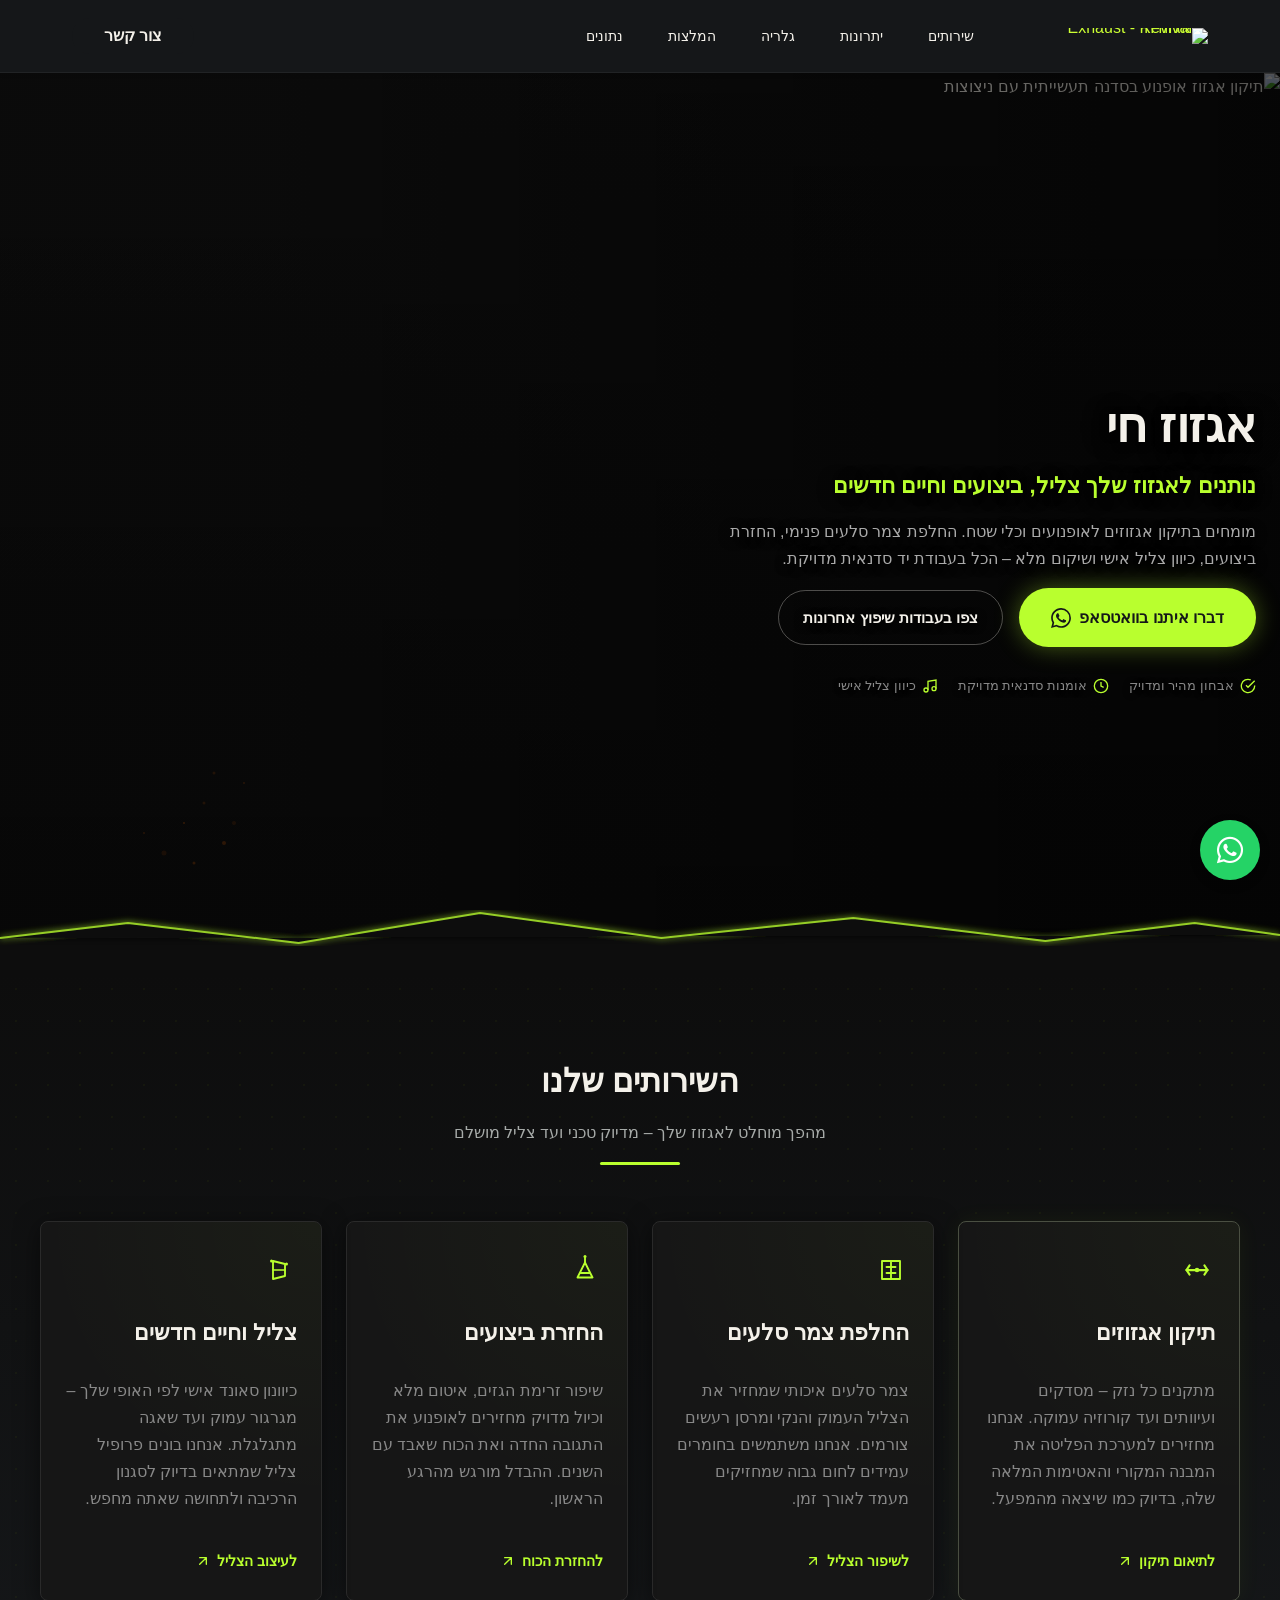
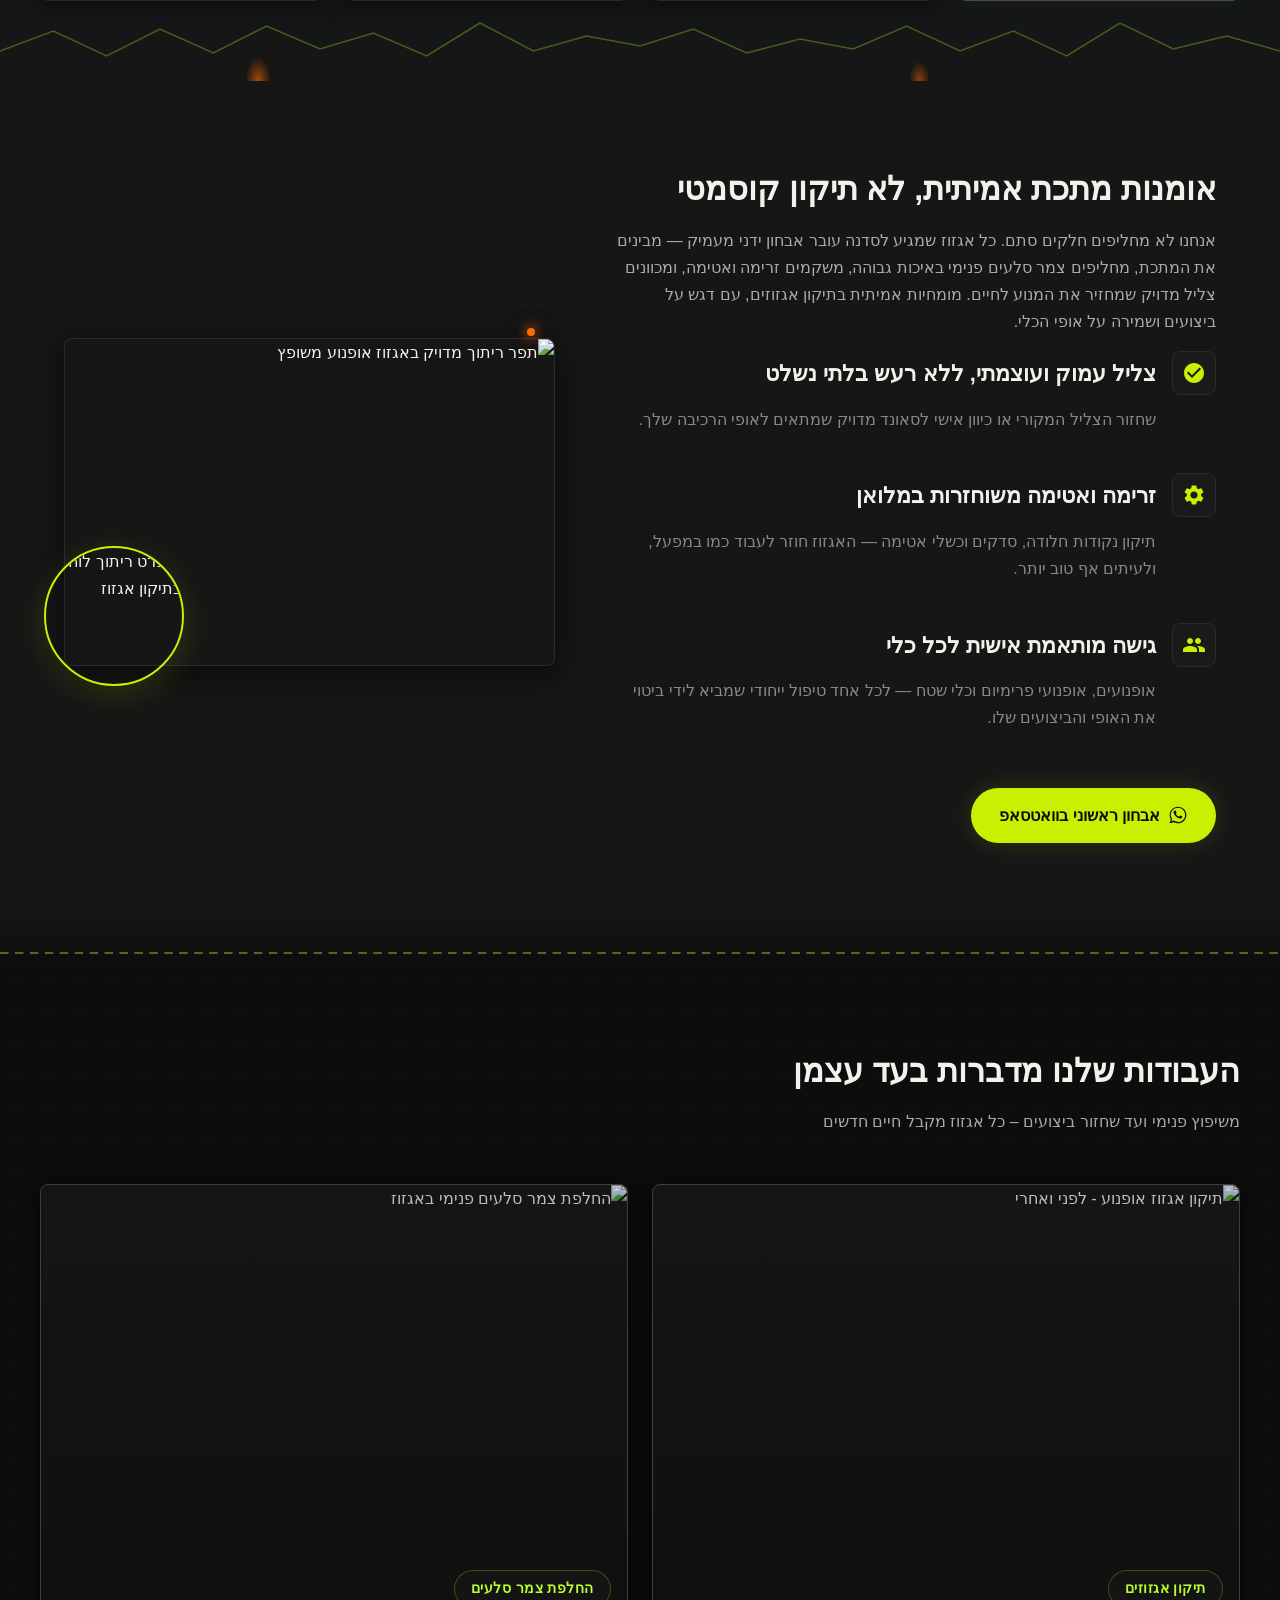
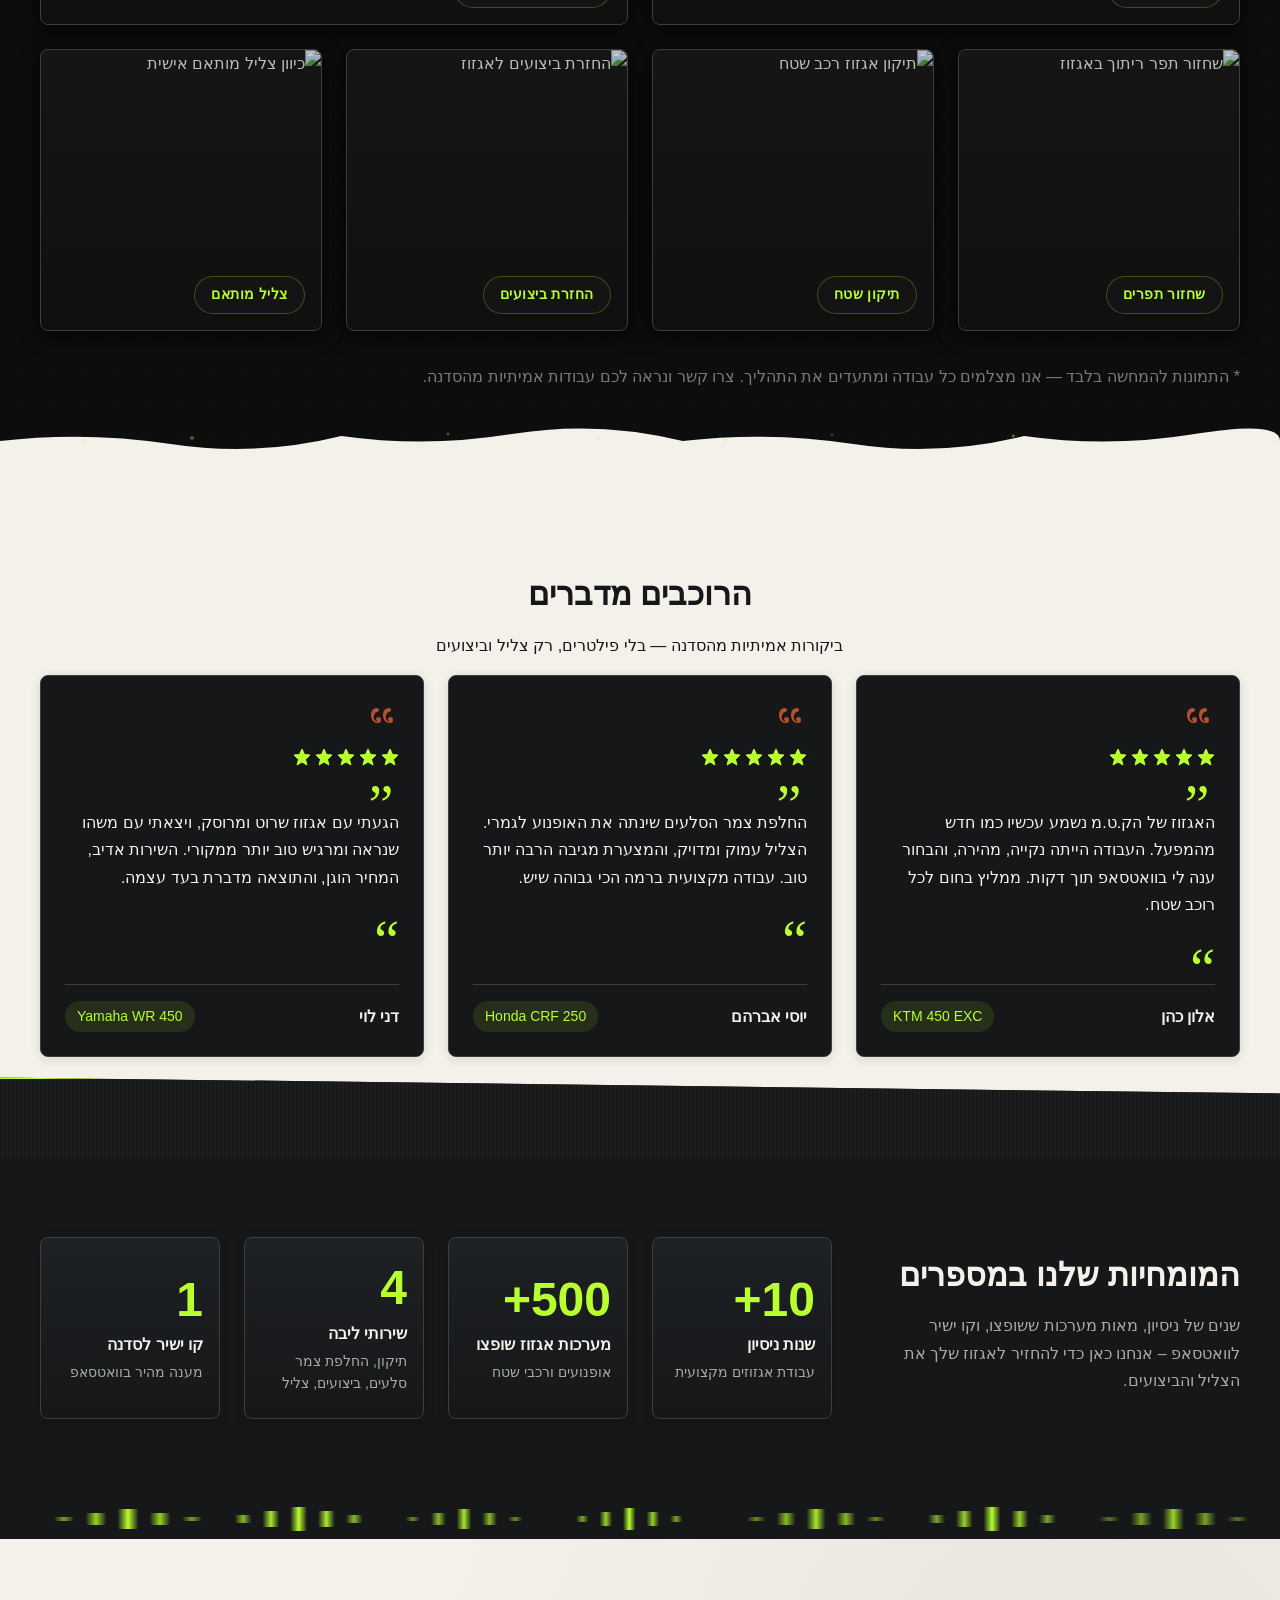
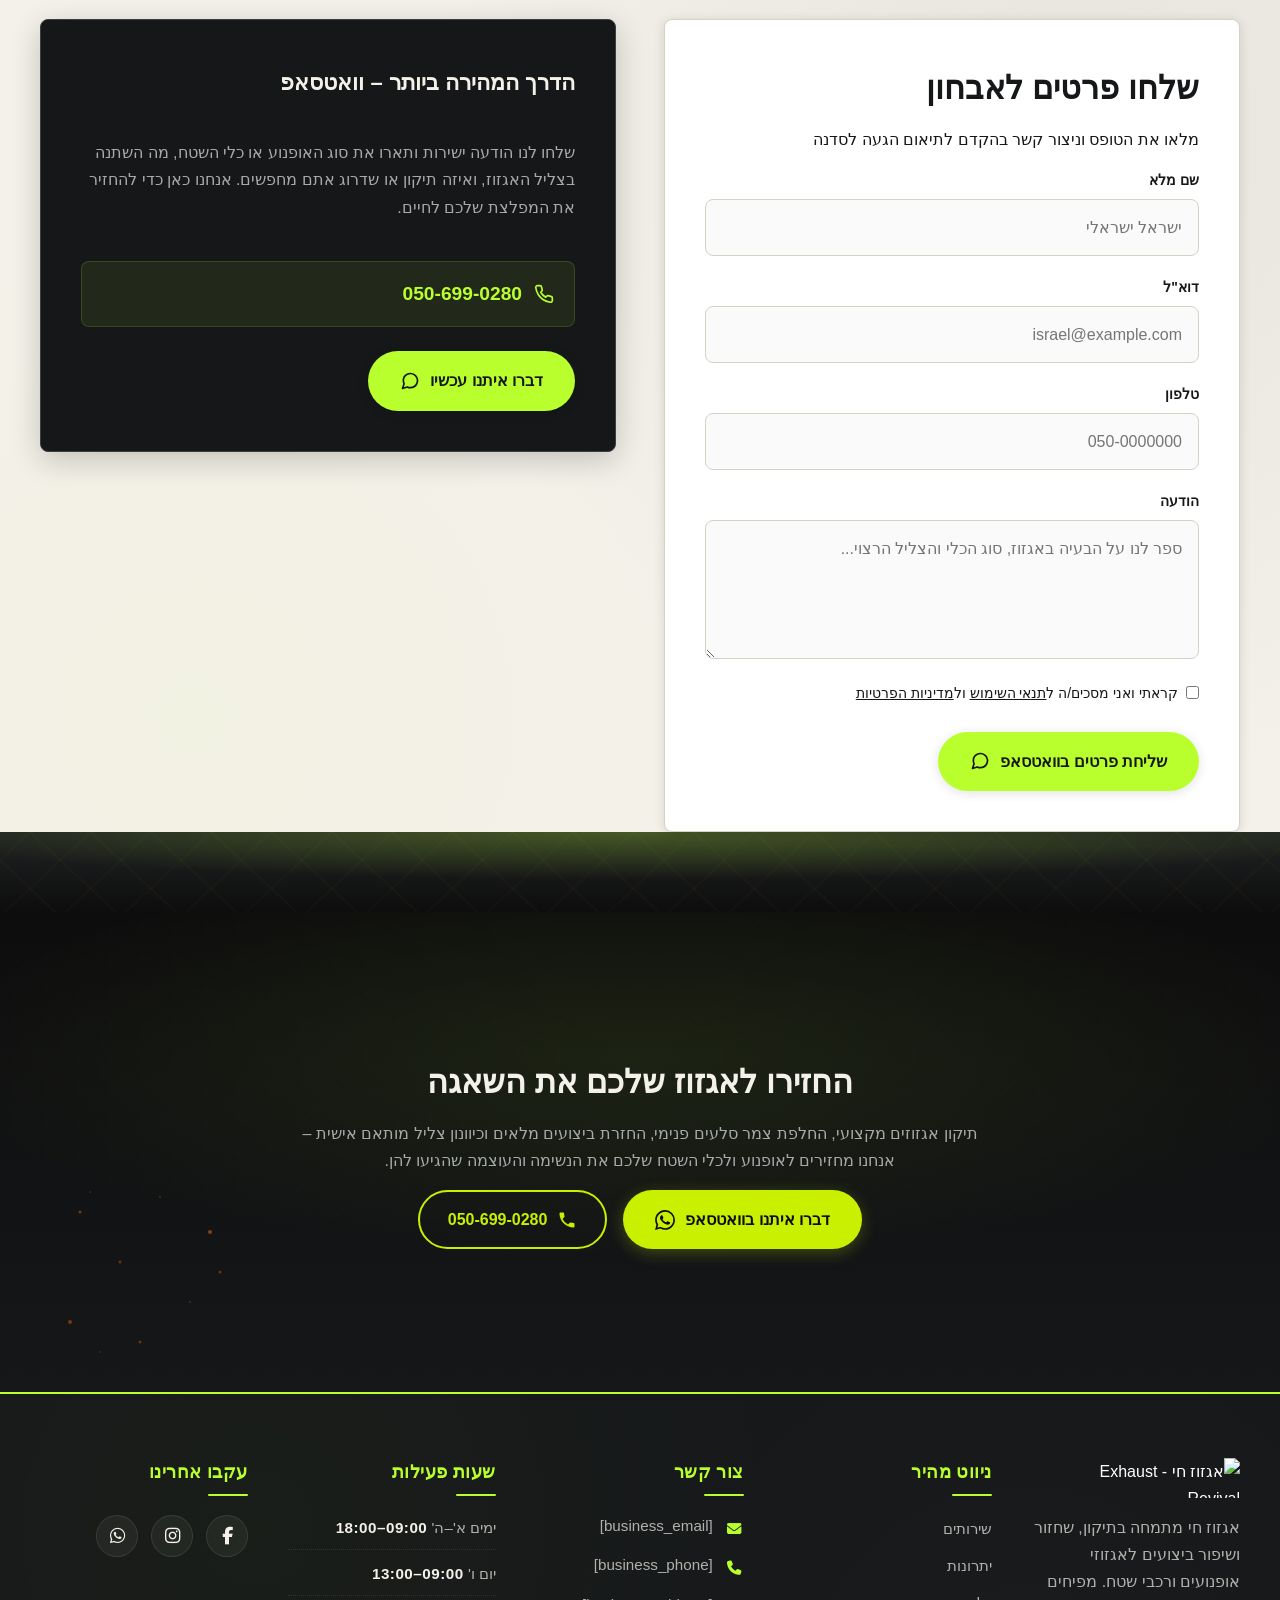
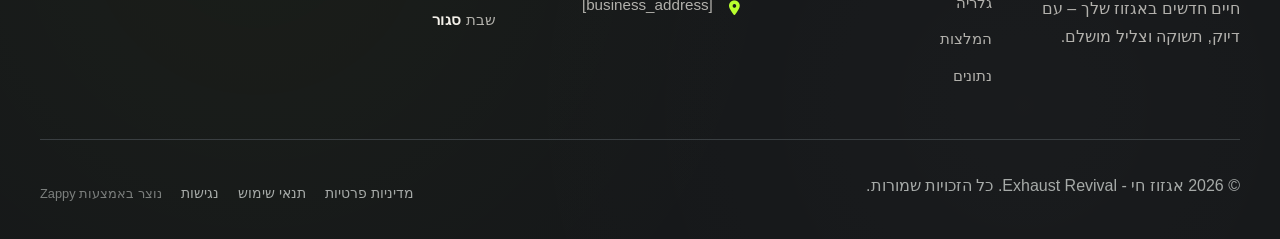
==== index.html @ 3ac77149 "Initial website commit" ====
<!DOCTYPE html>
<html lang="he" dir="rtl">
<head>
    <meta charset="UTF-8">
    <meta name="viewport" content="width=device-width, initial-scale=1.0">
    <meta name="robots" content="index, follow">
    <title>החייאו את המפלצת — תיקון אגזוזים — אגזוז חי - Exhaust Revival</title>
    <meta name="description" content="סדנת אגזוזים שמחזירה לחיים מערכות פליטה שחוקות. תיקון, שיפוץ והחלפת צמר סלעים עם צליל מותאם אישית לאופנוע ורכב שטח. היכנסו עכשיו ותנו למנוע שלכם לשאוג מחדש!">
    <meta name="keywords" content="תיקון אגזוזים, שיפוץ אגזוז לאופנוע, החלפת צמר סלעים באגזוז, שדרוג אגזוז רכב שטח, סדנת אגזוזים">
    
    <!-- Favicons -->
    <link rel="icon" type="image/x-icon" href="/assets/favicon.ico">
    <link rel="icon" type="image/png" sizes="16x16" href="/assets/favicon-16x16.png">
    <link rel="icon" type="image/png" sizes="32x32" href="/assets/favicon-32x32.png">
    <link rel="icon" type="image/png" sizes="48x48" href="/assets/favicon-48x48.png">
    <link rel="icon" type="image/png" sizes="192x192" href="/assets/favicon-192x192.png">
    <link rel="icon" type="image/png" sizes="512x512" href="/assets/favicon-512x512.png">
    <link rel="apple-touch-icon" href="/assets/apple-touch-icon.png">
    <!-- Zappy Analytics -->
<script>
(function() {
  'use strict';
  
  // Configuration
  var config = {
    websiteId: '23bdfa8f-ff53-44e0-b610-9c4366d4aa50',
    apiUrl: 'https://api.zappy5.com/api/analytics/track',
    sessionDuration: 30 * 60 * 1000, // 30 minutes
    visitorDuration: 30 * 24 * 60 * 60 * 1000, // 30 days
    trackPageViews: true,
    trackClicks: true,
    trackFormSubmissions: true
  };
  
  // Generate or retrieve persistent visitor ID (30 days)
  function getVisitorId() {
    var visitorKey = 'zappy_visitor_' + config.websiteId;
    var visitor = null;
    
    try {
      visitor = localStorage.getItem(visitorKey);
      if (visitor) {
        var visitorData = JSON.parse(visitor);
        var now = Date.now();
        
        // Check if visitor ID is still valid (30 days)
        if (now - visitorData.created < config.visitorDuration) {
          // Update last seen timestamp
          visitorData.lastSeen = now;
          localStorage.setItem(visitorKey, JSON.stringify(visitorData));
          return visitorData.id;
        }
      }
    } catch (e) {
      console.warn('Zappy Analytics: LocalStorage not available');
    }
    
    // Generate new visitor ID
    var newVisitorId = 'zv_' + Date.now() + '_' + Math.random().toString(36).substr(2, 9);
    
    try {
      localStorage.setItem(visitorKey, JSON.stringify({
        id: newVisitorId,
        created: Date.now(),
        lastSeen: Date.now()
      }));
    } catch (e) {
      // Continue without local storage
    }
    
    return newVisitorId;
  }
  
  // Generate or retrieve session ID (30 minutes)
  function getSessionId() {
    var sessionKey = 'zappy_session_' + config.websiteId;
    var session = null;
    
    try {
      session = sessionStorage.getItem(sessionKey);
      if (session) {
        var sessionData = JSON.parse(session);
        var now = Date.now();
        
        // Check if session is still valid
        if (now - sessionData.timestamp < config.sessionDuration) {
          // Update timestamp
          sessionData.timestamp = now;
          sessionStorage.setItem(sessionKey, JSON.stringify(sessionData));
          return sessionData.id;
        }
      }
    } catch (e) {
      console.warn('Zappy Analytics: SessionStorage not available');
    }
    
    // Generate new session ID
    var newSessionId = 'zs_' + Date.now() + '_' + Math.random().toString(36).substr(2, 9);
    
    try {
      sessionStorage.setItem(sessionKey, JSON.stringify({
        id: newSessionId,
        timestamp: Date.now()
      }));
    } catch (e) {
      // Continue without session storage
    }
    
    return newSessionId;
  }
  
  var visitorId = getVisitorId();
  var sessionId = getSessionId();
  
  // Track an event
  function trackEvent(eventType, data) {
    data = data || {};
    
    var eventData = {
      website_id: config.websiteId,
      event_type: eventType,
      page_path: window.location.pathname,
      referrer: document.referrer || 'direct',
      visitor_id: visitorId,
      session_id: sessionId,
      metadata: data
    };
    
    // Use sendBeacon if available (better for page unload events)
    if (navigator.sendBeacon) {
      var blob = new Blob([JSON.stringify(eventData)], { type: 'application/json' });
      navigator.sendBeacon(config.apiUrl, blob);
    } else {
      // Fallback to fetch
      fetch(config.apiUrl, {
        method: 'POST',
        headers: {
          'Content-Type': 'application/json'
        },
        body: JSON.stringify(eventData),
        keepalive: true
      }).catch(function(error) {
        console.warn('Zappy Analytics: Failed to track event', error);
      });
    }
  }
  
  // Track page view
  if (config.trackPageViews) {
    trackEvent('pageview', {
      title: document.title,
      url: window.location.href
    });
  }
  
  // Track clicks on important elements
  if (config.trackClicks) {
    document.addEventListener('click', function(e) {
      var target = e.target;
      
      // Track button clicks (counted as actions)
      if (target.tagName === 'BUTTON' || target.closest('button')) {
        var button = target.tagName === 'BUTTON' ? target : target.closest('button');
        var clickMeta = {
          element: 'button',
          text: button.textContent.trim().substring(0, 100),
          id: button.id || null,
          class: button.className || null
        };
        
        trackEvent('click', clickMeta);
      }
      
      // Track link clicks (navigation - not counted as actions)
      else if (target.tagName === 'A' || target.closest('a')) {
        var link = target.tagName === 'A' ? target : target.closest('a');
        var navMeta = {
          element: 'link',
          text: link.textContent.trim().substring(0, 100),
          href: link.href,
          external: link.hostname !== window.location.hostname
        };
        
        trackEvent('navigation', navMeta);
      }
    }, true);
  }
  
  
  // Track form submissions
  if (config.trackFormSubmissions) {
    document.addEventListener('submit', function(e) {
      var form = e.target;
      
      trackEvent('form_submit', {
        form_id: form.id || null,
        form_name: form.name || null,
        form_action: form.action || null,
        form_method: form.method || 'GET'
      });
    }, true);
  }
  
  // Track time on page (send on page unload)
  var pageLoadTime = Date.now();
  
  window.addEventListener('beforeunload', function() {
    var timeOnPage = Math.floor((Date.now() - pageLoadTime) / 1000); // in seconds
    
    trackEvent('page_unload', {
      time_on_page: timeOnPage,
      page_path: window.location.pathname
    });
  });
  
  // Expose tracking function globally for custom events
  window.zappyAnalytics = {
    track: trackEvent,
    getVisitorId: function() { return visitorId; },
    getSessionId: function() { return sessionId; }
  };
  
})();
</script>
<!-- End Zappy Analytics -->
    <meta property="og:title" content="החייאו את המפלצת — תיקון אגזוזים — אגזוז חי - Exhaust Revival">
    <meta property="og:description" content="סדנת אגזוזים שמחזירה לחיים מערכות פליטה שחוקות. תיקון, שיפוץ והחלפת צמר סלעים עם צליל מותאם אישית לאופנוע ורכב שטח. היכנסו עכשיו ותנו למנוע שלכם לשאוג מחדש!">
    <meta name="twitter:card" content="summary_large_image">
    <meta name="twitter:title" content="החייאו את המפלצת — תיקון אגזוזים — אגזוז חי - Exhaust Revival">
    <meta name="twitter:description" content="סדנת אגזוזים שמחזירה לחיים מערכות פליטה שחוקות. תיקון, שיפוץ והחלפת צמר סלעים עם צליל מותאם אישית לאופנוע ורכב שטח. היכנסו עכשיו ותנו למנוע שלכם לשאוג מחדש!">
    <meta property="og:type" content="website">
  <meta property="og:locale" content="he_IL">
  
  
  
  
  
  <link rel="stylesheet" href="https://cdnjs.cloudflare.com/ajax/libs/font-awesome/6.4.0/css/all.min.css">
  <style>
    .skip-link { position: absolute; top: 0; left: 0; transform: translateY(-200%); padding: 12px 18px; background: var(--bg-dark, #1a1a1a); color: var(--text-light, #fff); font-weight: 600; border-radius: 0 0 8px 0; z-index: 10000; }
    .skip-link:focus { transform: none; outline: 2px solid var(--ring, #fff); outline-offset: 2px; }
    :focus-visible { outline: 2px solid var(--ring, currentColor); outline-offset: 3px; }
  </style>


  
    <!-- Favicons -->
    <link rel="icon" type="image/x-icon" href="/assets/favicon.ico">
    <link rel="icon" type="image/png" sizes="16x16" href="/assets/favicon-16x16.png">
    <link rel="icon" type="image/png" sizes="32x32" href="/assets/favicon-32x32.png">
    <link rel="icon" type="image/png" sizes="48x48" href="/assets/favicon-48x48.png">
    <link rel="icon" type="image/png" sizes="192x192" href="/assets/favicon-192x192.png">
    <link rel="icon" type="image/png" sizes="512x512" href="/assets/favicon-512x512.png">
    <link rel="apple-touch-icon" href="/assets/apple-touch-icon.png">
    <!-- Cookie Consent -->
    <link rel="stylesheet" href="https://cdn.jsdelivr.net/npm/vanilla-cookieconsent@3/dist/cookieconsent.css">
    <script src="https://cdn.jsdelivr.net/npm/vanilla-cookieconsent@3/dist/cookieconsent.umd.js"></script>
    <!-- Mickidum Accessibility Toolbar -->
    <script src="https://cdn.jsdelivr.net/gh/mickidum/acc_toolbar/acctoolbar/acctoolbar.min.js"></script>
    <link rel="stylesheet" href="/styles.css">
    <script>window.ZAPPY_WEBSITE_ID = "23bdfa8f-ff53-44e0-b610-9c4366d4aa50"; window.ZAPPY_API_BASE = "https://api.zappy5.com";</script>

    <style id="zappy-dropdown-submenu-styles">
      /* ========== DESKTOP DROPDOWN SUBMENU STYLES ========== */
      /* Base styles for dropdown submenus - parent must be positioned */
      .nav-menu li:has(.sub-menu), nav li:has(.sub-menu), .navbar li:has(.sub-menu), #navMenu li:has(.sub-menu) { position: relative; }
      /* Submenu base - hidden by default */
      .nav-menu .sub-menu, nav .sub-menu, .navbar .sub-menu, #navMenu .sub-menu { display: block !important; position: absolute !important; top: 100%; left: 0; min-width: 220px; background: white; border-radius: 8px; box-shadow: 0 8px 25px rgba(0,0,0,0.15); padding: 8px 0; opacity: 0; visibility: hidden; transform: translateY(10px); transition: all 0.3s ease; z-index: 1000; list-style: none; pointer-events: none; }
      /* CRITICAL: Desktop hover styles to show dropdown */
      .nav-menu li:hover > .sub-menu, nav li:hover > .sub-menu, .navbar li:hover > .sub-menu, #navMenu li:hover > .sub-menu { opacity: 1 !important; visibility: visible !important; transform: translateY(0) !important; pointer-events: auto !important; }
      /* Submenu item styling */
      .sub-menu li { list-style: none; margin: 0; padding: 0; }
      .sub-menu a { display: block !important; padding: 10px 16px !important; color: var(--text-dark, #333) !important; font-weight: 500; text-decoration: none; white-space: nowrap; transition: background-color 0.2s; }
      .sub-menu .zappy-nav-child > a { padding-left: 28px !important; font-size: 0.9em !important; opacity: 0.85 !important; }
      [dir="rtl"] .sub-menu .zappy-nav-child > a, html[lang="he"] .sub-menu .zappy-nav-child > a, html[lang="ar"] .sub-menu .zappy-nav-child > a { padding-left: 10px !important; padding-right: 28px !important; }
      .sub-menu .zappy-nav-parent > a { font-weight: 600 !important; }
      .sub-menu a:hover { background-color: #f5f5f5; }
      /* RTL (Hebrew/Arabic) dropdown positioning */
      [dir="rtl"] .nav-menu .sub-menu, [dir="rtl"] nav .sub-menu, [dir="rtl"] .navbar .sub-menu, html[lang="he"] .nav-menu .sub-menu, html[lang="he"] nav .sub-menu, html[lang="he"] .navbar .sub-menu, html[lang="ar"] .nav-menu .sub-menu, html[lang="ar"] nav .sub-menu, html[lang="ar"] .navbar .sub-menu { left: auto !important; right: 0 !important; }
      /* Hide empty dropdown menus (exclude catalog sub-menus that use <a> children instead of <li>) */
      .sub-menu:empty, .sub-menu:not(:has(li:not(.zappy-hidden-menu-item))):not(:has(> a)), .sub-menu:not(:has(li)):not(:has(> a)) { display: none !important; opacity: 0 !important; visibility: hidden !important; pointer-events: none !important; }
      /* Desktop: show submenu on Menu Group hover */
      li:has(.menu-group-title):hover > .sub-menu { opacity: 1 !important; visibility: visible !important; transform: translateY(0) !important; pointer-events: auto !important; }
      /* Menu Group title styling */
      .nav-menu > li > .menu-group-title, #navMenu > li > .menu-group-title { display: inline-block; padding: 0.5rem 1rem; cursor: default; user-select: none; }
      
      /* ========== MOBILE SUBMENU STYLES ========== */
      @media (max-width: 768px) {
        .nav-menu .sub-menu, nav .sub-menu, .navbar .sub-menu, #navMenu .sub-menu { position: static !important; transform: none !important; box-shadow: none !important; background: transparent !important; max-height: 0; overflow: hidden; opacity: 0; visibility: hidden; transition: max-height 0.3s ease, opacity 0.3s ease; padding: 0 !important; border-radius: 0 !important; }
        .navbar .sub-menu.mobile-expanded, .nav-menu .sub-menu.mobile-expanded, #navMenu .sub-menu.mobile-expanded { max-height: none !important; overflow-y: visible !important; opacity: 1 !important; visibility: visible !important; padding: 8px 0 8px 16px !important; }
        [dir="rtl"] .sub-menu.mobile-expanded, html[lang="he"] .sub-menu.mobile-expanded { padding: 8px 16px 8px 0 !important; }
        /* Disable hover behavior on mobile */
        .nav-menu li:hover > .sub-menu, nav li:hover > .sub-menu, .navbar li:hover > .sub-menu, #navMenu li:hover > .sub-menu { opacity: 0; visibility: hidden; pointer-events: none; }
        .nav-menu li > .sub-menu.mobile-expanded, nav li > .sub-menu.mobile-expanded, .navbar li > .sub-menu.mobile-expanded, #navMenu li > .sub-menu.mobile-expanded { opacity: 1 !important; visibility: visible !important; pointer-events: auto !important; }
        .nav-menu li:has(.sub-menu), nav li:has(.sub-menu), .navbar li:has(.sub-menu), #navMenu li:has(.sub-menu) { display: flex !important; flex-wrap: wrap !important; align-items: center !important; position: relative !important; min-height: 44px !important; }
        .nav-menu li:has(.sub-menu) > a, nav li:has(.sub-menu) > a, .navbar li:has(.sub-menu) > a, #navMenu li:has(.sub-menu) > a { flex: 1 !important; min-width: 0 !important; }
        .nav-menu li:has(.sub-menu) > .menu-group-title, nav li:has(.sub-menu) > .menu-group-title, .navbar li:has(.sub-menu) > .menu-group-title, #navMenu li:has(.sub-menu) > .menu-group-title { flex: 1 !important; min-width: 0 !important; padding: 0 !important; line-height: inherit !important; }
        .nav-menu li:has(.sub-menu) > .sub-menu, nav li:has(.sub-menu) > .sub-menu, .navbar li:has(.sub-menu) > .sub-menu, #navMenu li:has(.sub-menu) > .sub-menu { flex-basis: 100% !important; width: 100% !important; }
        .nav-menu li:has(.sub-menu) > a [class*="chevron"], .nav-menu li:has(.sub-menu) > a [class*="arrow"], .nav-menu li:has(.sub-menu) > a .fa-chevron-down, .nav-menu li:has(.sub-menu) > a .fa-angle-down, nav li:has(.sub-menu) > a [class*="chevron"], nav li:has(.sub-menu) > a [class*="arrow"], #navMenu li:has(.sub-menu) > a [class*="chevron"], #navMenu li:has(.sub-menu) > a [class*="arrow"] { display: none !important; visibility: hidden !important; }
        .mobile-submenu-toggle { display: flex !important; align-items: center !important; justify-content: center !important; width: 44px !important; height: auto !important; background: transparent !important; border: none !important; cursor: pointer !important; color: var(--text-light) !important; position: static !important; flex-shrink: 0 !important; align-self: stretch !important; z-index: 2 !important; padding: 0 !important; margin: 0 !important; }
        .mobile-submenu-toggle::after { content: '' !important; width: 0 !important; height: 0 !important; border-left: 6px solid transparent !important; border-right: 6px solid transparent !important; border-top: 7px solid currentColor !important; transition: transform 0.3s ease !important; }
        .mobile-submenu-toggle.expanded::after { transform: rotate(180deg) !important; }
        .sub-menu a { padding: 10px 0 !important; display: block !important; color: var(--text-light) !important; white-space: normal !important; }
        .sub-menu .zappy-nav-child > a { padding-left: 28px !important; font-size: 0.9em !important; opacity: 0.85 !important; }
        [dir="rtl"] .sub-menu .zappy-nav-child > a, html[lang="he"] .sub-menu .zappy-nav-child > a, html[lang="ar"] .sub-menu .zappy-nav-child > a { padding-left: 0 !important; padding-right: 28px !important; }
        .sub-menu .zappy-nav-parent > a { font-weight: 600 !important; }
        .nav-menu.active, #navMenu.active { max-width: 100vw !important; overflow-x: hidden !important; box-sizing: border-box !important; }
        .navbar .sub-menu li a, nav.navbar .sub-menu li a, .zappy-products-dropdown .sub-menu a { color: var(--text-light) !important; }
      }
      @media (min-width: 769px) { .mobile-submenu-toggle { display: none !important; } }
    </style>

    <style id="zappy-widget-visibility">
      html[dir="rtl"] .whatsapp-float { right: 20px !important; left: auto !important; }
      html[dir="ltr"] .whatsapp-float, html:not([dir]) .whatsapp-float { left: 20px !important; right: auto !important; }
      html[dir="rtl"] #mic-access-tool-general-button, html[dir="rtl"] .mic-access-tool-general-button,
      html[dir="rtl"] #mic-init-access-tool .mic-access-tool-general-button,
      html[dir="rtl"] #mic-init-access-tool #mic-access-tool-general-button,
      html[dir="rtl"] ._access-icon { left: 20px !important; right: auto !important; }
      html[dir="ltr"] #mic-access-tool-general-button, html[dir="ltr"] .mic-access-tool-general-button,
      html[dir="ltr"] #mic-init-access-tool .mic-access-tool-general-button,
      html[dir="ltr"] #mic-init-access-tool #mic-access-tool-general-button,
      html[dir="ltr"] ._access-icon,
      html:not([dir]) #mic-access-tool-general-button, html:not([dir]) .mic-access-tool-general-button,
      html:not([dir]) #mic-init-access-tool .mic-access-tool-general-button,
      html:not([dir]) #mic-init-access-tool #mic-access-tool-general-button,
      html:not([dir]) ._access-icon { right: 20px !important; left: auto !important; }
      @media (max-width: 768px) { .whatsapp-float { display: flex !important; } }
      @media (min-width: 769px) { .whatsapp-float { display: flex !important; } }
      @media (max-width: 768px) {
        #mic-access-tool-general-button, .mic-access-tool-general-button,
        #mic-init-access-tool .mic-access-tool-general-button, #mic-init-access-tool #mic-access-tool-general-button,
        ._access-icon { display: flex !important; visibility: visible !important; opacity: 1 !important; pointer-events: auto !important; }
        #mic-access-tool-box.opened-mic-access-tool, .mic-access-tool-box.opened-mic-access-tool,
        #mic-init-access-tool #mic-access-tool-box.opened-mic-access-tool {
          visibility: visible !important; opacity: 1 !important; pointer-events: auto !important;
        }
      }
      @media (min-width: 769px) {
        #mic-access-tool-general-button, .mic-access-tool-general-button,
        #mic-init-access-tool .mic-access-tool-general-button, #mic-init-access-tool #mic-access-tool-general-button,
        ._access-icon { display: flex !important; visibility: visible !important; opacity: 1 !important; pointer-events: auto !important; }
        #mic-access-tool-box.opened-mic-access-tool, .mic-access-tool-box.opened-mic-access-tool,
        #mic-init-access-tool #mic-access-tool-box.opened-mic-access-tool {
          visibility: visible !important; opacity: 1 !important; pointer-events: auto !important;
        }
      }
    </style>
</head>
<body>
<a class="skip-link" href="#main">דלג לתוכן הראשי</a>
  <nav class="navbar" dir="rtl">
  <button class="mobile-toggle" id="mobileToggle" aria-label="Menu">
    <svg class="hamburger-icon" width="24" height="24" viewBox="0 0 24 24" fill="none">
      <path d="M3 12h18M3 6h18M3 18h18" stroke="currentColor" stroke-width="2" stroke-linecap="round"/>
    </svg>
    <svg class="close-icon" width="24" height="24" viewBox="0 0 24 24" fill="none" style="display: none;">
      <path d="M18 6L6 18M6 6l12 12" stroke="currentColor" stroke-width="2" stroke-linecap="round"/>
    </svg>
  </button>
  
  <button class="phone-header-btn" data-phone="[business_phone]" aria-label="Call">
    <svg width="20" height="20" viewBox="0 0 24 24" fill="currentColor">
      <path d="M22 16.92v3a2 2 0 0 1-2.18 2 19.79 19.79 0 0 1-8.63-3.07 19.5 19.5 0 0 1-6-6 19.79 19.79 0 0 1-3.07-8.67A2 2 0 0 1 4.11 2h3a2 2 0 0 1 2 1.72 12.84 12.84 0 0 0 .7 2.81 2 2 0 0 1-.45 2.11L8.09 9.91a16 16 0 0 0 6 6l1.27-1.27a2 2 0 0 1 2.11-.45 12.84 12.84 0 0 0 2.81.7A2 2 0 0 1 22 16.92z"/>
    </svg>
  </button>

  <div class="nav-container">
    <div class="nav-right-group"><div class="nav-brand">
      <a href="/" class="logo-link"><img class="logo" src="/assets/site-----image-1.webp" alt="אגזוז חי - Exhaust Revival"></a>
    </div><ul class="nav-menu" id="navMenu"><li><a href="#services">שירותים</a></li><li><a href="#benefits">יתרונות</a></li><li><a href="#gallery">גלריה</a></li><li><a href="#testimonials">המלצות</a></li><li><a href="#stats">נתונים</a></li><li class="mobile-contact-link nav-cta-mobile-item"><a href="#contact" class="nav-cta-btn">צור קשר</a></li></ul></div>
    
    
    
    <div class="nav-cta-container">
      <a href="#contact" class="nav-cta-btn">צור קשר</a>
    </div>
  </div>
</nav>
<script>

// Navbar Mobile Menu Toggle and Contrast Fix
(function() {
  // Use 'load' event instead of 'DOMContentLoaded' to ensure we run AFTER all other scripts
  window.addEventListener('load', function() {
    
    // FIX MOBILE BUTTON CONTRAST
    // Detect navbar background color and apply contrasting color to mobile buttons
    const navbar = document.querySelector('.navbar, nav, header');
    if (!navbar) {
      console.log('[Navbar] Navbar element not found');
      return;
    }
    
    // DECLARE VARIABLES EARLY to avoid Temporal Dead Zone errors
    // These are used in multiple places below
    let mobileToggle = document.getElementById('mobileToggle') ||
                       document.querySelector('.mobile-toggle') ||
                       document.querySelector('.hamburger') ||
                       document.querySelector('.hamburger-menu') ||
                       document.querySelector('.menu-toggle') ||
                       document.querySelector('.burger-menu') ||
                       document.querySelector('[aria-label="Menu"]') ||
                       document.querySelector('[aria-label="תפריט"]');
    
    const phoneBtn = document.querySelector('.phone-header-btn');
    
    const computedStyle = window.getComputedStyle(navbar);
    let bgColor = computedStyle.backgroundColor;
    
    console.log('[Navbar] Initial navbar background:', bgColor);
    
    // Check if background is transparent or rgba with 0 alpha
    const isTransparent = bgColor === 'transparent' || 
                         bgColor === 'rgba(0, 0, 0, 0)' ||
                         (bgColor.startsWith('rgba') && bgColor.includes(', 0)'));
    
    if (isTransparent) {
      // Check for background-image or gradient
      const bgImage = computedStyle.backgroundImage;
      if (bgImage && bgImage !== 'none') {
        console.log('[Navbar] Navbar has background image/gradient, using dark text');
        bgColor = 'rgb(240, 240, 240)'; // Assume light background
      } else {
        // Transparent navbar - check body background
        const bodyBg = window.getComputedStyle(document.body).backgroundColor;
        console.log('[Navbar] Navbar transparent, using body background:', bodyBg);
        bgColor = bodyBg;
      }
    }
    
    // Calculate luminance to determine if background is light or dark
    const rgb = bgColor.match(/\d+/g);
    if (rgb && rgb.length >= 3) {
      const r = parseInt(rgb[0]);
      const g = parseInt(rgb[1]);
      const b = parseInt(rgb[2]);
      const luminance = (0.299 * r + 0.587 * g + 0.114 * b) / 255;
      
      // Mobile button colors are set by Claude's AI-generated CSS (same as .nav-menu a)
      // No dynamic color overrides needed - colors come from the generated navbar CSS
      console.log('[Navbar] Mobile button colors preserved from Claude CSS (luminance:', luminance.toFixed(2) + ')');
      
      // FIX ICON SIZES - Ensure SVGs are properly sized and visible
      // INJECT CRITICAL CSS TO OVERRIDE ANY CONFLICTING RULES
      const criticalCSS = document.createElement('style');
      criticalCSS.id = 'zappy-mobile-nav-fix';
      const htmlLang = document.documentElement.lang || 'en';
      const htmlDir = document.documentElement.dir || 'ltr';
      // Check both dir attribute AND lang for RTL detection
      // dir="rtl" is the most reliable indicator
      const isRTL = htmlDir === 'rtl' || htmlLang === 'he' || htmlLang === 'ar';
      
      criticalCSS.textContent = `
        /* Hide mobile buttons on desktop, show only on mobile */
        @media (min-width: 769px) {
          .mobile-toggle,
          .phone-header-btn {
            display: none !important;
          }
        }
        
        /* Show and position mobile buttons correctly on mobile */
        @media (max-width: 768px) {
          .navbar,
          nav.navbar {
            min-height: 70px !important;
          }

          .mobile-toggle,
          .phone-header-btn {
            position: absolute !important;
            top: 0 !important;
            bottom: 0 !important;
            margin-top: auto !important;
            margin-bottom: auto !important;
            transform: none !important;
            z-index: 1001 !important;
            display: flex !important;
            align-items: center !important;
            justify-content: center !important;
            width: 36px !important;
            height: 36px !important;
            border-radius: 50% !important;
            border: none !important;
            cursor: pointer !important;
            padding: 6px !important;
            background: none !important;
            color: var(--nav-text, var(--text-light)) !important;
            touch-action: manipulation !important;
            -webkit-tap-highlight-color: transparent !important;
          }

          html[data-zappy-site-type="ecommerce"] .phone-header-btn,
          body[data-zappy-site-type="ecommerce"] .phone-header-btn,
          html[data-zappy-site-type="ecommerce"] header .phone-header-btn,
          html[data-zappy-site-type="ecommerce"] nav .phone-header-btn {
            display: none !important;
            visibility: hidden !important;
            width: 0 !important;
            height: 0 !important;
            min-width: 0 !important;
            overflow: hidden !important;
          }
          
          /* LTR positioning (default): hamburger LEFT, phone RIGHT */
          html:not([dir="rtl"]):not([lang="he"]):not([lang="ar"]) .mobile-toggle,
          html[dir="ltr"] .mobile-toggle {
            left: 12px !important;
            right: auto !important;
          }
          html:not([dir="rtl"]):not([lang="he"]):not([lang="ar"]) .phone-header-btn,
          html[dir="ltr"] .phone-header-btn {
            right: 12px !important;
            left: auto !important;
          }
          
          /* RTL positioning: hamburger RIGHT, phone LEFT */
          html[dir="rtl"] .mobile-toggle,
          html[lang="he"] .mobile-toggle,
          html[lang="ar"] .mobile-toggle {
            right: 12px !important;
            left: auto !important;
          }
          html[dir="rtl"] .phone-header-btn,
          html[lang="he"] .phone-header-btn,
          html[lang="ar"] .phone-header-btn {
            left: 12px !important;
            right: auto !important;
          }
          
          /* CRITICAL: Ensure nav-container has min-height on mobile */
          /* All children are positioned absolutely/fixed on mobile, so height:auto collapses to 0 */
          .nav-container {
            min-height: 70px !important;
            position: relative !important;
          }
          
          /* Ensure SVG icons are properly sized and inherit color */
          .mobile-toggle svg,
          .phone-header-btn svg {
            width: 24px !important;
            height: 24px !important;
            /* Don't force display - let JavaScript control hamburger/close toggle */
          }
          
          /* Reset nav-cta-container on mobile - remove desktop box-shadow/padding */
          /* that creates a visible ghost box when CTA button is hidden */
          .nav-cta-container {
            box-shadow: none !important;
            padding: 0 !important;
          }
          
          /* Hide nav-cta-container entirely on mobile when there's no lang-switcher */
          /* (only the CTA button is inside, and it's hidden on mobile) */
          .nav-cta-container:not(:has(.lang-switcher)) {
            display: none !important;
          }
          
          /* CRITICAL: Prevent hero image fade gradient from bleeding over headline text */
          /* The .image-fade-gradient has bottom: -30px (extends below parent) */
          /* On mobile stacked layout, this overlaps the h1 text below the image */
          .hero-image-column {
            overflow: hidden !important;
          }
          .image-fade-gradient {
            bottom: 0 !important;
          }
          
          /* Hide desktop language switcher on mobile - hamburger menu handles it */
          /* High specificity to override stored CSS */
          .lang-switcher,
          .nav-cta-container .lang-switcher,
          .nav-container .lang-switcher,
          .navbar .lang-switcher,
          .navbar .nav-cta-container .lang-switcher {
            display: none !important;
          }
        }
      `;
      
      // Remove existing fix if present and inject new one
      const existing = document.getElementById('zappy-mobile-nav-fix');
      if (existing) existing.remove();
      document.head.appendChild(criticalCSS);
      
      console.log('[Navbar] Critical CSS injected for mobile nav positioning');
      
      // ONLY apply inline positioning styles on mobile viewport
      // On desktop, the CSS handles hiding these buttons with display: none
      // Inline styles were breaking desktop layout by overriding CSS
      const isMobileViewport = window.innerWidth <= 768;
      
      if (mobileToggle) {
        // Icon sizing applies to all viewports for consistency
        const hamburgerIcon = mobileToggle.querySelector('.hamburger-icon');
        const closeIcon = mobileToggle.querySelector('.close-icon');
        
        if (hamburgerIcon) {
          hamburgerIcon.style.setProperty('width', '24px', 'important');
          hamburgerIcon.style.setProperty('height', '24px', 'important');
          hamburgerIcon.style.setProperty('display', 'block', 'important'); // Show hamburger by default
        }
        if (closeIcon) {
          closeIcon.style.setProperty('width', '24px', 'important');
          closeIcon.style.setProperty('height', '24px', 'important');
          closeIcon.style.setProperty('display', 'none', 'important'); // Hide close icon by default
        }
        
        // ONLY set positioning inline styles on mobile
        if (isMobileViewport) {
          mobileToggle.style.setProperty('position', 'absolute', 'important');
          mobileToggle.style.setProperty('top', '0', 'important');
          mobileToggle.style.setProperty('bottom', '0', 'important');
          mobileToggle.style.setProperty('margin-top', 'auto', 'important');
          mobileToggle.style.setProperty('margin-bottom', 'auto', 'important');
          mobileToggle.style.setProperty('transform', 'none', 'important');
          mobileToggle.style.setProperty('z-index', '1001', 'important');
          
          // Clear any inline left/right so CSS can take over based on html[dir]
          mobileToggle.style.removeProperty('left');
          mobileToggle.style.removeProperty('right');
          
          console.log('[Navbar] Mobile toggle positioning applied (mobile viewport)');
        } else {
          // On desktop, clear any positioning styles to let CSS handle it
          mobileToggle.style.removeProperty('position');
          mobileToggle.style.removeProperty('top');
          mobileToggle.style.removeProperty('transform');
          mobileToggle.style.removeProperty('z-index');
          mobileToggle.style.removeProperty('left');
          mobileToggle.style.removeProperty('right');
          console.log('[Navbar] Desktop viewport - cleared mobile toggle inline positioning');
        }
      }
      
      if (phoneBtn) {
        // Icon sizing applies to all viewports
        const phoneIcon = phoneBtn.querySelector('svg');
        if (phoneIcon) {
          phoneIcon.style.width = '24px';
          phoneIcon.style.height = '24px';
          phoneIcon.setAttribute('width', '24');
          phoneIcon.setAttribute('height', '24');
        }
        
        // ONLY set positioning inline styles on mobile
        if (isMobileViewport) {
          phoneBtn.style.setProperty('position', 'absolute', 'important');
          phoneBtn.style.setProperty('top', '0', 'important');
          phoneBtn.style.setProperty('bottom', '0', 'important');
          phoneBtn.style.setProperty('margin-top', 'auto', 'important');
          phoneBtn.style.setProperty('margin-bottom', 'auto', 'important');
          phoneBtn.style.setProperty('transform', 'none', 'important');
          phoneBtn.style.setProperty('z-index', '1001', 'important');
          
          // Clear any inline left/right so CSS can take over based on html[dir]
          phoneBtn.style.removeProperty('left');
          phoneBtn.style.removeProperty('right');
          
          console.log('[Navbar] Phone button positioning applied (mobile viewport)');
        } else {
          // On desktop, clear any positioning styles to let CSS handle it
          phoneBtn.style.removeProperty('position');
          phoneBtn.style.removeProperty('top');
          phoneBtn.style.removeProperty('transform');
          phoneBtn.style.removeProperty('z-index');
          phoneBtn.style.removeProperty('left');
          phoneBtn.style.removeProperty('right');
          console.log('[Navbar] Desktop viewport - cleared phone button inline positioning');
        }
      }
    } else {
      console.log('[Navbar] Could not parse background color:', bgColor);
    }
    
    // MOBILE MENU TOGGLE
    // Re-query in case DOM changed (mobileToggle already declared at top of function)
    mobileToggle = document.getElementById('mobileToggle') ||
                   document.querySelector('.mobile-toggle') ||
                   document.querySelector('.hamburger') ||
                   document.querySelector('.hamburger-menu') ||
                   document.querySelector('.menu-toggle') ||
                   document.querySelector('.burger-menu') ||
                   document.querySelector('[aria-label="Menu"]') ||
                   document.querySelector('[aria-label="תפריט"]');
    
    // EXPANDED SEARCH: Find nav menu by ID or class
    const navMenu = document.getElementById('navMenu') ||
                  document.querySelector('.nav-menu') ||
                  document.querySelector('.nav-links') ||
                  document.querySelector('nav ul:not(.submenu)');
    
    if (!mobileToggle || !navMenu) {
      console.log('[Navbar] Mobile toggle or menu not found:', { toggle: !!mobileToggle, menu: !!navMenu });
      return;
    }
    
    // Ensure navMenu has ID for CSS targeting
    if (!navMenu.id) {
      navMenu.id = 'navMenu';
    }
    
    console.log('[Navbar] Initializing mobile menu...');
    
    // Remove any existing event listeners by cloning the button
    const newToggle = mobileToggle.cloneNode(true);
    mobileToggle.parentNode.replaceChild(newToggle, mobileToggle);
    
    // Toggle menu handler (shared by click and touchend)
    function handleToggle(e) {
      e.preventDefault();
      e.stopPropagation();
      
      const hamburgerIcon = newToggle.querySelector('.hamburger-icon');
      const closeIcon = newToggle.querySelector('.close-icon');
      const isActive = navMenu.classList.contains('active');
      
      if (isActive) {
        // Close menu
        navMenu.classList.remove('active');
        if (hamburgerIcon) hamburgerIcon.style.setProperty('display', 'block', 'important');
        if (closeIcon) closeIcon.style.setProperty('display', 'none', 'important');
        document.body.style.overflow = '';
        document.body.classList.remove('menu-open');
        console.log('[Navbar] Menu closed');
      } else {
        // Open menu
        navMenu.classList.add('active');
        if (hamburgerIcon) hamburgerIcon.style.setProperty('display', 'none', 'important');
        if (closeIcon) closeIcon.style.setProperty('display', 'block', 'important');
        document.body.style.overflow = 'hidden';
        document.body.classList.add('menu-open');
        console.log('[Navbar] Menu opened');
      }
    }
    
    // Use click for desktop/emulation and touchend as iOS Safari fallback.
    // Prevent double-fire with a timestamp guard.
    var lastToggleTime = 0;
    function guardedToggle(e) {
      var now = Date.now();
      if (now - lastToggleTime < 300) return;
      lastToggleTime = now;
      handleToggle(e);
    }
    
    newToggle.addEventListener('click', guardedToggle);
    newToggle.addEventListener('touchend', guardedToggle);

    // Close the full-screen overlay menu on Escape
    document.addEventListener('keydown', function(e) {
      if ((e.key === 'Escape' || e.key === 'Esc') && navMenu.classList.contains('active')) {
        const hamburgerIcon = newToggle.querySelector('.hamburger-icon');
        const closeIcon = newToggle.querySelector('.close-icon');
        navMenu.classList.remove('active');
        if (hamburgerIcon) hamburgerIcon.style.setProperty('display', 'block', 'important');
        if (closeIcon) closeIcon.style.setProperty('display', 'none', 'important');
        document.body.style.overflow = '';
        document.body.classList.remove('menu-open');
        console.log('[Navbar] Menu closed (Escape)');
      }
    });
    
    // Close menu when clicking nav links (but NOT dropdown toggles)
    const navLinks = navMenu.querySelectorAll('a');
    navLinks.forEach(function(link) {
      link.addEventListener('click', function() {
        // Don't close if it's a dropdown child (unless it's a real navigation link)
        if (this.getAttribute('href') === '#') return;
        
        const hamburgerIcon = newToggle.querySelector('.hamburger-icon');
        const closeIcon = newToggle.querySelector('.close-icon');
        
        navMenu.classList.remove('active');
        if (hamburgerIcon) hamburgerIcon.style.setProperty('display', 'block', 'important');
        if (closeIcon) closeIcon.style.setProperty('display', 'none', 'important');
        document.body.style.overflow = '';
        document.body.classList.remove('menu-open');
        console.log('[Navbar] Menu closed (link clicked)');
      });
    });
    
    // DROPDOWN MENU TOGGLE (for mobile and touch devices)
    var dropdownToggles = navMenu.querySelectorAll('.dropdown-toggle');
    dropdownToggles.forEach(function(toggle) {
      toggle.addEventListener('click', function(e) {
        e.preventDefault();
        e.stopPropagation();
        var parent = this.closest('.nav-dropdown');
        if (!parent) return;
        
        // Close other open dropdowns at the same level
        var siblings = parent.parentNode.querySelectorAll('.nav-dropdown.open');
        siblings.forEach(function(sib) {
          if (sib !== parent) sib.classList.remove('open');
        });
        
        parent.classList.toggle('open');
        console.log('[Navbar] Dropdown toggled:', parent.classList.contains('open') ? 'open' : 'closed');
      });
    });
    
    // Close dropdowns when clicking outside
    document.addEventListener('click', function(e) {
      if (!e.target.closest('.nav-dropdown')) {
        var openDropdowns = document.querySelectorAll('.nav-dropdown.open');
        openDropdowns.forEach(function(dd) { dd.classList.remove('open'); });
      }
    });
    
    console.log('[Navbar] Dropdown handlers initialized for ' + dropdownToggles.length + ' dropdowns');
    
    // Phone button functionality (phoneBtn already declared at top of function)
    if (phoneBtn) {
      phoneBtn.addEventListener('click', function() {
        // Get phone number from placeholder in page or use default
        const phoneLinks = document.querySelectorAll('a[href^="tel:"]');
        const phoneNumber = phoneLinks.length > 0 
          ? phoneLinks[0].getAttribute('href').replace('tel:', '')
          : '[business_phone]';
        
        window.location.href = 'tel:' + phoneNumber;
        console.log('[Navbar] Phone button clicked');
      });
    }
    
    console.log('[Navbar] Mobile menu initialized successfully');
    
    // WhatsApp button visibility is now controlled via CSS (siteSettings).
    // No JS-based desktop hiding — the button is visible on both mobile and desktop by default.
  });
})();

</script>
  
  <main id="main">
    <section data-band-index="0" id="hero" class="index-hero-section" data-layout-spec="בית-hero" data-hero-type="fullscreen-scrim">
  <!-- Full-bleed Background Image -->
  <div class="index-hero-section__bg-media">
    <img loading="eager" fetchpriority="high" data-hero-bg="true" data-placeholder="index-hero-image-1" data-context="A dramatic close-up of a motorcycle exhaust pipe being welded or repaired in a dim, smoky metal workshop. Sparks fly around the exhaust tip, with brushed steel textures and hot metal reflections visible. The atmosphere is cinematic, dark, and industrial, shot from a low angle to emphasize power and craftsmanship." width="1200" height="800" src="/assets/site-index-hero-image-1.webp" alt="תיקון אגזוז אופנוע בסדנה תעשייתית עם ניצוצות">
  </div>

  <!-- Scrim Overlay for Text Legibility -->
  <div class="index-hero-section__scrim" aria-hidden="true"></div>

  <!-- Decorative Sparks Motif (Bottom Right) -->
  <div class="index-hero-section__spark-motif" aria-hidden="true">
    <svg width="200" height="200" viewBox="0 0 200 200" fill="none" xmlns="http://www.w3.org/2000/svg">
      <circle cx="160" cy="160" r="2" fill="#FF6B00" opacity="0.6"/>
      <circle cx="140" cy="120" r="1.5" fill="#FF6B00" opacity="0.4"/>
      <circle cx="180" cy="100" r="1" fill="#FF6B00" opacity="0.5"/>
      <circle cx="100" cy="170" r="2.5" fill="#FF6B00" opacity="0.3"/>
      <circle cx="120" cy="140" r="1" fill="#FF6B00" opacity="0.7"/>
      <circle cx="150" cy="90" r="1.5" fill="#FF6B00" opacity="0.4"/>
      <circle cx="80" cy="150" r="1" fill="#FF6B00" opacity="0.5"/>
      <circle cx="170" cy="140" r="2" fill="#FF6B00" opacity="0.3"/>
      <circle cx="130" cy="180" r="1.5" fill="#FF6B00" opacity="0.6"/>
    </svg>
  </div>

  <!-- Text & CTA Overlay Group -->
  <div class="index-hero-section__overlay">
    <div class="index-hero-section__content">
      <h1 class="index-hero-section__headline">אגזוז חי</h1>
      <h3 class="index-hero-section__subtitle">נותנים לאגזוז שלך צליל, ביצועים וחיים חדשים</h3>
      <p class="index-hero-section__description">
        מומחים בתיקון אגזוזים לאופנועים וכלי שטח. החלפת צמר סלעים פנימי, החזרת ביצועים, כיוון צליל אישי ושיקום מלא – הכל בעבודת יד סדנאית מדויקת.
      </p>
      
      <div class="index-hero-section__cta-group">
        <a href="https://wa.me/972506990280" target="_blank" rel="noopener noreferrer" class="index-hero-section__cta-primary">
          <span>דברו איתנו בוואטסאפ</span>
          <svg width="20" height="20" viewBox="0 0 24 24" fill="currentColor" xmlns="http://www.w3.org/2000/svg" data-element-type="icon" data-icon-type="svg"><path d="M17.472 14.382c-.297-.149-1.758-.867-2.03-.967-.273-.099-.471-.148-.67.15-.197.297-.767.966-.94 1.164-.173.199-.347.223-.644.075-.297-.15-1.255-.463-2.39-1.475-.883-.788-1.48-1.761-1.653-2.059-.173-.297-.018-.458.13-.606.134-.133.298-.347.446-.52.149-.174.198-.298.298-.497.099-.198.05-.371-.025-.52-.075-.149-.669-1.612-.916-2.207-.242-.579-.487-.5-.669-.51-.173-.008-.371-.01-.57-.01-.198 0-.52.074-.792.372-.272.297-1.04 1.016-1.04 2.479 0 1.462 1.065 2.875 1.213 3.074.149.198 2.096 3.2 5.077 4.487.709.306 1.262.489 1.694.625.712.227 1.36.195 1.871.118.571-.085 1.758-.719 2.006-1.413.248-.694.248-1.289.173-1.413-.074-.124-.272-.198-.57-.347m-5.421 7.403h-.004a9.87 9.87 0 01-5.031-1.378l-.361-.214-3.741.982.998-3.648-.235-.374a9.86 9.86 0 01-1.51-5.26c.001-5.45 4.436-9.884 9.888-9.884 2.64 0 5.122 1.03 6.988 2.898a9.825 9.825 0 012.893 6.994c-.003 5.45-4.437 9.884-9.885 9.884m8.413-18.297A11.815 11.815 0 0012.05 0C5.495 0 .16 5.335.157 11.892c0 2.096.547 4.142 1.588 5.945L.057 24l6.305-1.654a11.882 11.882 0 005.683 1.448h.005c6.554 0 11.89-5.335 11.893-11.893a11.821 11.821 0 00-3.48-8.413z"/></svg>
        </a>
        <a href="#recent-work" class="index-hero-section__cta-secondary">
          צפו בעבודות שיפוץ אחרונות
        </a>
      </div>

      <div class="index-hero-section__trust-line">
        <div class="index-hero-section__trust-item">
          <svg width="16" height="16" viewBox="0 0 24 24" fill="none" stroke="currentColor" stroke-width="2" data-element-type="icon" data-icon-type="svg"><path d="M22 11.08V12a10 10 0 11-5.93-9.14"/><polyline points="22 4 12 14.01 9 11.01"/></svg>
          <span>אבחון מהיר ומדויק</span>
        </div>
        <div class="index-hero-section__trust-item">
          <svg width="16" height="16" viewBox="0 0 24 24" fill="none" stroke="currentColor" stroke-width="2" data-element-type="icon" data-icon-type="svg"><circle cx="12" cy="12" r="10"/><path d="M12 6v6l4 2"/></svg>
          <span>אומנות סדנאית מדויקת</span>
        </div>
        <div class="index-hero-section__trust-item">
          <svg width="16" height="16" viewBox="0 0 24 24" fill="none" stroke="currentColor" stroke-width="2" data-element-type="icon" data-icon-type="svg"><path d="M9 18V5l12-2v13"/><circle cx="6" cy="18" r="3"/><circle cx="18" cy="16" r="3"/></svg>
          <span>כיוון צליל אישי</span>
        </div>
      </div>
    </div>
  </div>

  <!-- Bottom Divider: Welded-Plate Clip-Path with Lime Glow Seam -->
  <div class="index-hero-section__divider-wrapper" aria-hidden="true">
    <svg data-no-icon-edit="true" aria-hidden="true" viewBox="0 0 1200 80" preserveAspectRatio="none" xmlns="http://www.w3.org/2000/svg">
      <defs>
        <filter id="glow-seam" x="-10%" y="-10%" width="120%" height="120%">
          <feGaussianBlur stdDeviation="3" result="blur"/>
          <feMerge>
            <feMergeNode in="blur"/>
            <feMergeNode in="SourceGraphic"/>
          </feMerge>
        </filter>
      </defs>
      <!-- Dark base fill matching next section -->
      <path d="M0,80 L0,45 L120,30 L280,50 L450,20 L620,45 L800,25 L980,48 L1120,30 L1200,42 L1200,80 Z" fill="#0D0D0D"/>
      <!-- Electric-lime glowing seam line -->
      <path d="M0,45 L120,30 L280,50 L450,20 L620,45 L800,25 L980,48 L1120,30 L1200,42" fill="#0D0D0D" stroke="#B9FF2E" stroke-width="2" filter="url(#glow-seam)" opacity="0.8"/>
    </svg>
  </div>
</section>

<section data-band-index="1" id="services" class="index-services-section" data-layout-spec="בית-services">
  <div class="index-services-section__container">
    <!-- Section Header -->
    <div class="index-services-section__header">
      <h2 class="index-services-section__title">השירותים שלנו</h2>
      <p class="index-services-section__subtitle">מהפך מוחלט לאגזוז שלך – מדיוק טכני ועד צליל מושלם</p>
      <div class="index-services-section__accent-line"></div>
    </div>

    <!-- Services Grid -->
    <div class="index-services-section__grid">
      
      <!-- Card 1: Exhaust Repair -->
      <article class="index-services-section__card index-services-section__card--featured">
        <div class="index-services-section__card-icon">
          <svg data-element-type="icon" data-icon-type="svg" viewBox="0 0 48 48" fill="none" xmlns="http://www.w3.org/2000/svg">
            <path d="M10 24H38" stroke="currentColor" stroke-width="3" stroke-linecap="round"/>
            <path d="M14 18L10 24L14 30" stroke="currentColor" stroke-width="3" stroke-linecap="round" stroke-linejoin="round"/>
            <path d="M34 18L38 24L34 30" stroke="currentColor" stroke-width="3" stroke-linecap="round" stroke-linejoin="round"/>
            <circle cx="24" cy="24" r="3" fill="currentColor"/>
          </svg>
        </div>
        <div class="index-services-section__card-content">
          <h3 class="index-services-section__card-title">תיקון אגזוזים</h3>
          <p class="index-services-section__card-text">מתקנים כל נזק – מסדקים ועיוותים ועד קורוזיה עמוקה. אנחנו מחזירים למערכת הפליטה את המבנה המקורי והאטימות המלאה שלה, בדיוק כמו שיצאה מהמפעל.</p>
          <a href="https://wa.me/972506990280?text=היי+אני+מעוניין+בתיקון+אגזוז" target="_blank" rel="noopener noreferrer" class="index-services-section__card-cta">
            <span>לתיאום תיקון</span>
            <svg data-element-type="icon" data-icon-type="svg" viewBox="0 0 24 24" fill="none" xmlns="http://www.w3.org/2000/svg">
              <path d="M7 17L17 7M17 7H7M17 7V17" stroke="currentColor" stroke-width="2" stroke-linecap="round" stroke-linejoin="round"/>
            </svg>
          </a>
        </div>
      </article>

      <!-- Card 2: Rock Wool Replacement -->
      <article class="index-services-section__card">
        <div class="index-services-section__card-icon">
          <svg data-element-type="icon" data-icon-type="svg" viewBox="0 0 48 48" fill="none" xmlns="http://www.w3.org/2000/svg">
            <path d="M12 36V12H36V36H12Z" stroke="currentColor" stroke-width="2.5" stroke-linejoin="round"/>
            <path d="M18 20H30" stroke="currentColor" stroke-width="2.5" stroke-linecap="round"/>
            <path d="M18 28H30" stroke="currentColor" stroke-width="2.5" stroke-linecap="round"/>
            <path d="M24 12V36" stroke="currentColor" stroke-width="2.5" stroke-linecap="round"/>
          </svg>
        </div>
        <div class="index-services-section__card-content">
          <h3 class="index-services-section__card-title">החלפת צמר סלעים</h3>
          <p class="index-services-section__card-text">צמר סלעים איכותי שמחזיר את הצליל העמוק והנקי ומרסן רעשים צורמים. אנחנו משתמשים בחומרים עמידים לחום גבוה שמחזיקים מעמד לאורך זמן.</p>
          <a href="https://wa.me/972506990280?text=היי+אני+מעוניין+בהחלפת+צמר+סלעים+לאגזוז" target="_blank" rel="noopener noreferrer" class="index-services-section__card-cta">
            <span>לשיפור הצליל</span>
            <svg data-element-type="icon" data-icon-type="svg" viewBox="0 0 24 24" fill="none" xmlns="http://www.w3.org/2000/svg">
              <path d="M7 17L17 7M17 7H7M17 7V17" stroke="currentColor" stroke-width="2" stroke-linecap="round" stroke-linejoin="round"/>
            </svg>
          </a>
        </div>
      </article>

      <!-- Card 3: Performance Restoration -->
      <article class="index-services-section__card">
        <div class="index-services-section__card-icon">
          <svg data-element-type="icon" data-icon-type="svg" viewBox="0 0 48 48" fill="none" xmlns="http://www.w3.org/2000/svg">
            <path d="M14 34L24 14L34 34H14Z" stroke="currentColor" stroke-width="2.5" stroke-linejoin="round"/>
            <path d="M18 28H30" stroke="currentColor" stroke-width="2.5" stroke-linecap="round"/>
            <path d="M24 14V8" stroke="currentColor" stroke-width="2.5" stroke-linecap="round"/>
            <circle cx="24" cy="6" r="2" fill="currentColor"/>
          </svg>
        </div>
        <div class="index-services-section__card-content">
          <h3 class="index-services-section__card-title">החזרת ביצועים</h3>
          <p class="index-services-section__card-text">שיפור זרימת הגזים, איטום מלא וכיול מדויק מחזירים לאופנוע את התגובה החדה ואת הכוח שאבד עם השנים. ההבדל מורגש מהרגע הראשון.</p>
          <a href="https://wa.me/972506990280?text=היי+אני+מעוניין+בשיפור+ביצועים+לאגזוז" target="_blank" rel="noopener noreferrer" class="index-services-section__card-cta">
            <span>להחזרת הכוח</span>
            <svg data-element-type="icon" data-icon-type="svg" viewBox="0 0 24 24" fill="none" xmlns="http://www.w3.org/2000/svg">
              <path d="M7 17L17 7M17 7H7M17 7V17" stroke="currentColor" stroke-width="2" stroke-linecap="round" stroke-linejoin="round"/>
            </svg>
          </a>
        </div>
      </article>

      <!-- Card 4: Custom Sound Tuning -->
      <article class="index-services-section__card">
        <div class="index-services-section__card-icon">
          <svg data-element-type="icon" data-icon-type="svg" viewBox="0 0 48 48" fill="none" xmlns="http://www.w3.org/2000/svg">
            <path d="M16 36V12L32 16V32L16 36Z" stroke="currentColor" stroke-width="2.5" stroke-linejoin="round"/>
            <path d="M16 24H32" stroke="currentColor" stroke-width="2" stroke-linecap="round"/>
            <circle cx="14" cy="12" r="2" fill="currentColor"/>
            <circle cx="34" cy="16" r="2" fill="currentColor"/>
          </svg>
        </div>
        <div class="index-services-section__card-content">
          <h3 class="index-services-section__card-title">צליל וחיים חדשים</h3>
          <p class="index-services-section__card-text">כיוונון סאונד אישי לפי האופי שלך – מגרגור עמוק ועד שאגה מתגלגלת. אנחנו בונים פרופיל צליל שמתאים בדיוק לסגנון הרכיבה ולתחושה שאתה מחפש.</p>
          <a href="https://wa.me/972506990280?text=היי+אני+מעוניין+בכיוונון+צליל+לאגזוז" target="_blank" rel="noopener noreferrer" class="index-services-section__card-cta">
            <span>לעיצוב הצליל</span>
            <svg data-element-type="icon" data-icon-type="svg" viewBox="0 0 24 24" fill="none" xmlns="http://www.w3.org/2000/svg">
              <path d="M7 17L17 7M17 7H7M17 7V17" stroke="currentColor" stroke-width="2" stroke-linecap="round" stroke-linejoin="round"/>
            </svg>
          </a>
        </div>
      </article>

    </div>
  </div>

  <!-- Bottom Divider: Sawtooth Metal-Cut Edge -->
  <div class="index-services-section__divider-wrapper">
    <svg data-no-icon-edit="true" aria-hidden="true" viewBox="0 0 1200 80" preserveAspectRatio="none" xmlns="http://www.w3.org/2000/svg">
      <defs>
        <linearGradient id="sawtooth-grad" x1="0%" y1="0%" x2="100%" y2="0%">
          <stop offset="0%" stop-color="#3A3F42"/>
          <stop offset="50%" stop-color="#151719"/>
          <stop offset="100%" stop-color="#3A3F42"/>
        </linearGradient>
        <radialGradient id="ember-glow-1" cx="30%" cy="100%" r="30%">
          <stop offset="0%" stop-color="#FF6B00" stop-opacity="0.6"/>
          <stop offset="100%" stop-color="#FF6B00" stop-opacity="0"/>
        </radialGradient>
        <radialGradient id="ember-glow-2" cx="80%" cy="100%" r="25%">
          <stop offset="0%" stop-color="#FF6B00" stop-opacity="0.5"/>
          <stop offset="100%" stop-color="#FF6B00" stop-opacity="0"/>
        </radialGradient>
      </defs>
      <!-- Sawtooth Path -->
      <path d="M0,80 L0,50 L50,30 L100,55 L150,28 L200,52 L250,25 L300,48 L350,32 L400,55 L450,22 L500,50 L550,35 L600,45 L650,28 L700,52 L750,38 L800,48 L850,25 L900,50 L950,30 L1000,55 L1050,22 L1100,48 L1150,35 L1200,50 L1200,80 Z" fill="#161616"/>
      <!-- Ember Glow in Two Notches -->
      <rect x="230" y="0" width="40" height="80" fill="url(#ember-glow-1)"/>
      <rect x="830" y="0" width="40" height="80" fill="url(#ember-glow-2)"/>
      <!-- Subtle Lime Accent Line -->
      <path d="M0,50 L50,30 L100,55 L150,28 L200,52 L250,25 L300,48 L350,32 L400,55 L450,22 L500,50 L550,35 L600,45 L650,28 L700,52 L750,38 L800,48 L850,25 L900,50 L950,30 L1000,55 L1050,22 L1100,48 L1150,35 L1200,50" fill="#161616" stroke="#B9FF2E" stroke-width="1.5" stroke-opacity="0.3"/>
    </svg>
  </div>
</section>

<section data-band-index="2" id="benefits" class="index-benefits-section" data-layout-spec="בית-benefits">
  <div class="index-benefits-section__container">
    <!-- Editorial Split: Content Column (START) + Imagery Column (END) -->
    <div class="index-benefits-section__editorial-grid">
      <!-- Content Column -->
      <div class="index-benefits-section__content">
        <h2 class="index-benefits-section__heading">אומנות מתכת אמיתית, לא תיקון קוסמטי</h2>
        <p class="index-benefits-section__paragraph">
          אנחנו לא מחליפים חלקים סתם. כל אגזוז שמגיע לסדנה עובר אבחון ידני מעמיק — מבינים את המתכת, מחליפים צמר סלעים פנימי באיכות גבוהה, משקמים זרימה ואטימה, ומכוונים צליל מדויק שמחזיר את המנוע לחיים. מומחיות אמיתית בתיקון אגזוזים, עם דגש על ביצועים ושמירה על אופי הכלי.
        </p>

        <!-- Benefit Rows -->
        <ul class="index-benefits-section__benefits-list">
          <li class="index-benefits-section__benefit-row">
            <div class="index-benefits-section__benefit-icon">
              <svg data-element-type="icon" data-icon-type="svg" width="24" height="24" viewBox="0 0 24 24" fill="none" xmlns="http://www.w3.org/2000/svg"><path d="M12 2C6.48 2 2 6.48 2 12s4.48 10 10 10 10-4.48 10-10S17.52 2 12 2zm-2 15l-5-5 1.41-1.41L10 14.17l7.59-7.59L19 8l-9 9z" fill="currentColor"/></svg>
            </div>
            <div class="index-benefits-section__benefit-text">
              <h3 class="index-benefits-section__benefit-title">צליל עמוק ועוצמתי, ללא רעש בלתי נשלט</h3>
              <p class="index-benefits-section__benefit-desc">שחזור הצליל המקורי או כיוון אישי לסאונד מדויק שמתאים לאופי הרכיבה שלך.</p>
            </div>
          </li>
          <li class="index-benefits-section__benefit-row">
            <div class="index-benefits-section__benefit-icon">
              <svg data-element-type="icon" data-icon-type="svg" width="24" height="24" viewBox="0 0 24 24" fill="none" xmlns="http://www.w3.org/2000/svg"><path d="M19.14 12.94c.04-.3.06-.61.06-.94 0-.32-.02-.64-.07-.94l2.03-1.58c.18-.14.23-.41.12-.61l-1.92-3.32c-.12-.22-.37-.29-.59-.22l-2.39.96c-.5-.38-1.03-.7-1.62-.94L14.4 2.81c-.04-.24-.24-.41-.48-.41h-3.84c-.24 0-.43.17-.47.41L9.25 5.35c-.59.24-1.13.57-1.62.94l-2.39-.96c-.22-.08-.47 0-.59.22L2.74 8.87c-.12.21-.08.47.12.61l2.03 1.58c-.05.3-.07.62-.07.94s.02.64.07.94l-2.03 1.58c-.18.14-.23.41-.12.61l1.92 3.32c.12.22.37.29.59.22l2.39-.96c.5.38 1.03.7 1.62.94l.36 2.54c.05.24.24.41.48.41h3.84c.24 0 .44-.17.47-.41l.36-2.54c.59-.24 1.13-.56 1.62-.94l2.39.96c.22.08.47 0 .59-.22l1.92-3.32c.12-.22.07-.47-.12-.61l-2.01-1.58zM12 15.6c-1.98 0-3.6-1.62-3.6-3.6s1.62-3.6 3.6-3.6 3.6 1.62 3.6 3.6-1.62 3.6-3.6 3.6z" fill="currentColor"/></svg>
            </div>
            <div class="index-benefits-section__benefit-text">
              <h3 class="index-benefits-section__benefit-title">זרימה ואטימה משוחזרות במלואן</h3>
              <p class="index-benefits-section__benefit-desc">תיקון נקודות חלודה, סדקים וכשלי אטימה — האגזוז חוזר לעבוד כמו במפעל, ולעיתים אף טוב יותר.</p>
            </div>
          </li>
          <li class="index-benefits-section__benefit-row">
            <div class="index-benefits-section__benefit-icon">
              <svg data-element-type="icon" data-icon-type="svg" width="24" height="24" viewBox="0 0 24 24" fill="none" xmlns="http://www.w3.org/2000/svg"><path d="M16 11c1.66 0 2.99-1.34 2.99-3S17.66 5 16 5c-1.66 0-3 1.34-3 3s1.34 3 3 3zm-8 0c1.66 0 2.99-1.34 2.99-3S9.66 5 8 5C6.34 5 5 6.34 5 8s1.34 3 3 3zm0 2c-2.33 0-7 1.17-7 3.5V19h14v-2.5c0-2.33-4.67-3.5-7-3.5zm8 0c-.29 0-.62.02-.97.05 1.16.84 1.97 1.97 1.97 3.45V19h6v-2.5c0-2.33-4.67-3.5-7-3.5z" fill="currentColor"/></svg>
            </div>
            <div class="index-benefits-section__benefit-text">
              <h3 class="index-benefits-section__benefit-title">גישה מותאמת אישית לכל כלי</h3>
              <p class="index-benefits-section__benefit-desc">אופנועים, אופנועי פרימיום וכלי שטח — לכל אחד טיפול ייחודי שמביא לידי ביטוי את האופי והביצועים שלו.</p>
            </div>
          </li>
        </ul>

        <!-- CTA -->
        <a href="https://wa.me/972506990280" class="index-benefits-section__cta" target="_blank" rel="noopener noreferrer">
          <svg data-element-type="icon" data-icon-type="svg" width="20" height="20" viewBox="0 0 24 24" fill="none" xmlns="http://www.w3.org/2000/svg"><path d="M19.05 4.91C17.18 3.03 14.67 2 12 2 6.48 2 2 6.48 2 12c0 1.77.47 3.5 1.35 5.01L2 22l5.16-1.35C8.63 21.53 10.29 22 12 22c5.52 0 10-4.48 10-10 0-2.67-1.03-5.18-2.95-7.09zM12 20c-1.56 0-3.08-.4-4.42-1.15l-.32-.18-3.06.8.82-2.98-.2-.33C3.83 15.04 3.4 13.55 3.4 12 3.4 7.26 7.26 3.4 12 3.4c2.3 0 4.46.9 6.08 2.52 1.62 1.62 2.52 3.78 2.52 6.08 0 4.74-3.86 8.6-8.6 8.6zm4.72-6.44c-.26-.13-1.53-.75-1.77-.84-.24-.09-.41-.13-.58.13-.17.26-.67.84-.82 1.01-.15.17-.3.19-.56.06-.26-.13-1.1-.4-2.09-1.29-.77-.69-1.29-1.54-1.44-1.8-.15-.26-.02-.4.11-.53.12-.12.26-.3.39-.45.13-.15.17-.26.26-.43.09-.17.04-.32-.02-.45-.06-.13-.58-1.4-.8-1.92-.21-.5-.42-.43-.58-.44-.15-.01-.32-.01-.49-.01-.17 0-.45.06-.68.32-.23.26-.89.87-.89 2.12 0 1.25.91 2.46 1.04 2.63.13.17 1.79 2.73 4.34 3.83.61.26 1.08.42 1.45.54.61.19 1.16.16 1.6.1.49-.07 1.5-.61 1.71-1.2.21-.59.21-1.1.15-1.2-.06-.1-.24-.17-.5-.3z" fill="currentColor"/></svg>
          אבחון ראשוני בוואטסאפ
        </a>
      </div>

      <!-- Imagery Column -->
      <div class="index-benefits-section__imagery">
        <div class="index-benefits-section__image-frame index-benefits-section__image-frame--main">
          <img loading="lazy" decoding="async" data-placeholder="index-benefits-image-1" data-context="Extreme close-up of a brushed stainless steel motorcycle exhaust pipe with a precision TIG-welded seam, industrial workshop background with sparks and soft smoke, cinematic lighting, shallow depth of field" width="600" height="400" src="/assets/site-index-benefits-image-1.webp" alt="תפר ריתוך מדויק באגזוז אופנוע משופץ">
        </div>
        <div class="index-benefits-section__image-frame index-benefits-section__image-frame--peek">
          <img loading="lazy" decoding="async" data-placeholder="index-benefits-image-2" data-context="Circular detail crop of a glowing hot exhaust repair point, welding torch tip visible, ember orange and blue flame, dark background, macro photography style" width="200" height="200" src="/assets/site-index-benefits-image-2.webp" alt="פרט ריתוך לוהט בתיקון אגזוז">
        </div>
        <!-- Decorative Ember Accent -->
        <div class="index-benefits-section__ember-accent" aria-hidden="true"></div>
      </div>
    </div>
  </div>

  <!-- Bottom Divider: Gradient Fade + Diagnostic Line -->
  <div class="index-benefits-section__divider-wrapper">
    <svg data-no-icon-edit="true" aria-hidden="true" viewBox="0 0 1200 80" preserveAspectRatio="none" xmlns="http://www.w3.org/2000/svg">
      <defs>
        <linearGradient id="index-benefits-fade" x1="0%" y1="0%" x2="0%" y2="100%">
          <stop offset="0%" stop-color="#161616" stop-opacity="0"/>
          <stop offset="100%" stop-color="#0D0D0D" stop-opacity="1"/>
        </linearGradient>
      </defs>
      <!-- Broad fade from smoke to graphite -->
      <rect x="0" y="0" width="1200" height="80" fill="url(#index-benefits-fade)"/>
      <!-- Thin lime diagnostic line -->
      <line x1="0" y1="70" x2="1200" y2="70" stroke="#C8F000" stroke-width="2" stroke-opacity="0.4" stroke-dasharray="8 6"/>
    </svg>
  </div>
</section>

<section data-band-index="3" id="gallery" class="index-gallery-section" data-layout-spec="בית-gallery"><div class="index-gallery-section__container"><div class="index-gallery-section__header"><h2 class="index-gallery-section__title">העבודות שלנו מדברות בעד עצמן</h2><p class="index-gallery-section__subtitle">משיפוץ פנימי ועד שחזור ביצועים – כל אגזוז מקבל חיים חדשים</p></div><div class="index-gallery-section__grid"><div class="index-gallery-section__tile index-gallery-section__tile--large"><div class="index-gallery-section__image-wrap"><img loading="lazy" decoding="async" data-placeholder="index-gallery-image-1" data-context="Before and after of a motorcycle exhaust repair showing a rusted, damaged muffler being restored with fresh welding, set in a dark industrial workshop with sparks and metal tools" width="800" height="600" src="/assets/site-index-gallery-image-1.webp" alt="תיקון אגזוז אופנוע - לפני ואחרי"><div class="index-gallery-section__overlay"></div><span class="index-gallery-section__badge">תיקון אגזוזים</span></div></div><div class="index-gallery-section__tile index-gallery-section__tile--large"><div class="index-gallery-section__image-wrap"><img loading="lazy" decoding="async" data-placeholder="index-gallery-image-2" data-context="Close-up of opened muffler internals showing fresh white rock wool replacement being packed into a motorcycle exhaust, tools and workbench visible in a dimly lit garage" width="800" height="600" src="/assets/site-index-gallery-image-2.webp" alt="החלפת צמר סלעים פנימי באגזוז"><div class="index-gallery-section__overlay"></div><span class="index-gallery-section__badge">החלפת צמר סלעים</span></div></div><div class="index-gallery-section__tile"><div class="index-gallery-section__image-wrap"><img loading="lazy" decoding="async" data-placeholder="index-gallery-image-3" data-context="Welding close-up on a custom exhaust pipe seam, bright orange sparks flying, dark industrial atmosphere with metal reflections" width="600" height="400" src="/assets/site-index-gallery-image-3.webp" alt="שחזור תפר ריתוך באגזוז"><div class="index-gallery-section__overlay"></div><span class="index-gallery-section__badge">שחזור תפרים</span></div></div><div class="index-gallery-section__tile"><div class="index-gallery-section__image-wrap"><img loading="lazy" decoding="async" data-placeholder="index-gallery-image-4" data-context="Off-road vehicle exhaust body repair showing a dented skid plate and exhaust pipe being straightened on a workbench with heavy-duty tools" width="600" height="400" src="/assets/site-index-gallery-image-4.webp" alt="תיקון אגזוז רכב שטח"><div class="index-gallery-section__overlay"></div><span class="index-gallery-section__badge">תיקון שטח</span></div></div><div class="index-gallery-section__tile"><div class="index-gallery-section__image-wrap"><img loading="lazy" decoding="async" data-placeholder="index-gallery-image-5" data-context="Performance exhaust system restoration on a motorcycle, before and after split showing dull vs polished chrome finish, dramatic lighting" width="600" height="400" src="/assets/site-index-gallery-image-5.webp" alt="החזרת ביצועים לאגזוז"><div class="index-gallery-section__overlay"></div><span class="index-gallery-section__badge">החזרת ביצועים</span></div></div><div class="index-gallery-section__tile"><div class="index-gallery-section__image-wrap"><img loading="lazy" decoding="async" data-placeholder="index-gallery-image-6" data-context="Custom sound tuning result visualization with a motorcycle exhaust emitting subtle heat waves on a dyno stand, dark moody background" width="600" height="400" src="/assets/site-index-gallery-image-6.webp" alt="כיוון צליל מותאם אישית"><div class="index-gallery-section__overlay"></div><span class="index-gallery-section__badge">צליל מותאם</span></div></div></div><p class="index-gallery-section__note">* התמונות להמחשה בלבד — אנו מצלמים כל עבודה ומתעדים את התהליך. צרו קשר ונראה לכם עבודות אמיתיות מהסדנה.</p></div><div class="index-gallery-section__divider-wrapper"><svg data-no-icon-edit="true" aria-hidden="true" viewBox="0 0 1200 80" preserveAspectRatio="none" xmlns="http://www.w3.org/2000/svg"><defs><radialGradient id="spark-grad" cx="50%" cy="50%" r="50%"><stop offset="0%" stop-color="#B9FF2E" stop-opacity="0.6"/><stop offset="100%" stop-color="#B9FF2E" stop-opacity="0"/></radialGradient></defs><path d="M0,80 L0,35 Q80,25 160,38 T320,30 Q400,42 480,28 T640,35 Q720,25 800,38 T960,30 Q1040,42 1120,28 T1200,35 L1200,80 Z" fill="var(--bg-light)"/><circle cx="180" cy="32" r="2.5" fill="url(#spark-grad)"/><circle cx="420" cy="28" r="1.8" fill="url(#spark-grad)"/><circle cx="680" cy="34" r="2" fill="url(#spark-grad)"/><circle cx="950" cy="30" r="2.2" fill="url(#spark-grad)"/><circle cx="1100" cy="33" r="1.5" fill="url(#spark-grad)"/><circle cx="80" cy="36" r="1.6" fill="url(#spark-grad)"/><circle cx="560" cy="32" r="2.1" fill="url(#spark-grad)"/><circle cx="780" cy="29" r="1.4" fill="url(#spark-grad)"/></svg></div></section>

<section data-band-index="4" id="testimonials" class="index-testimonials-section" data-layout-spec="בית-testimonials">
    <div class="testimonials-container">
        <h2 class="testimonials-heading">הרוכבים מדברים</h2>
        <p class="testimonials-subtitle">ביקורות אמיתיות מהסדנה — בלי פילטרים, רק צליל וביצועים</p>
        <div class="testimonials-grid">
            
            <article class="testimonial-card">
                <div class="card-inner">
                    <div class="quote-mark" aria-hidden="true">
                        <svg width="32" height="32" viewBox="0 0 32 32" fill="none" xmlns="http://www.w3.org/2000/svg" data-element-type="icon" data-icon-type="svg">
                            <path d="M10 8C6 8 4 11 4 15C4 20 7 23 11 23C13 23 14 22 14 20C14 18 13 17 11 17C10 17 9 18 9 19C9 20 10 21 11 21C10 22 8 21 7 19C6 16 8 12 10 12C11 12 12 11 12 10C12 9 11 8 10 8Z" fill="#FF6B35"/>
                            <path d="M22 8C18 8 16 11 16 15C16 20 19 23 23 23C25 23 26 22 26 20C26 18 25 17 23 17C22 17 21 18 21 19C21 20 22 21 23 21C22 22 20 21 19 19C18 16 20 12 22 12C23 12 24 11 24 10C24 9 23 8 22 8Z" fill="#FF6B35"/>
                        </svg>
                    </div>
                    <div class="stars" aria-label="5 מתוך 5 כוכבים">
                        <svg width="18" height="18" viewBox="0 0 18 18" fill="none" xmlns="http://www.w3.org/2000/svg" data-element-type="icon" data-icon-type="svg"><path d="M9 1L11.5 6.5L17 7L12.5 11.5L14 17L9 14L4 17L5.5 11.5L1 7L6.5 6.5L9 1Z" fill="#B9FF2E" stroke="#B9FF2E" stroke-width="1"/></svg>
                        <svg width="18" height="18" viewBox="0 0 18 18" fill="none" xmlns="http://www.w3.org/2000/svg" data-element-type="icon" data-icon-type="svg"><path d="M9 1L11.5 6.5L17 7L12.5 11.5L14 17L9 14L4 17L5.5 11.5L1 7L6.5 6.5L9 1Z" fill="#B9FF2E" stroke="#B9FF2E" stroke-width="1"/></svg>
                        <svg width="18" height="18" viewBox="0 0 18 18" fill="none" xmlns="http://www.w3.org/2000/svg" data-element-type="icon" data-icon-type="svg"><path d="M9 1L11.5 6.5L17 7L12.5 11.5L14 17L9 14L4 17L5.5 11.5L1 7L6.5 6.5L9 1Z" fill="#B9FF2E" stroke="#B9FF2E" stroke-width="1"/></svg>
                        <svg width="18" height="18" viewBox="0 0 18 18" fill="none" xmlns="http://www.w3.org/2000/svg" data-element-type="icon" data-icon-type="svg"><path d="M9 1L11.5 6.5L17 7L12.5 11.5L14 17L9 14L4 17L5.5 11.5L1 7L6.5 6.5L9 1Z" fill="#B9FF2E" stroke="#B9FF2E" stroke-width="1"/></svg>
                        <svg width="18" height="18" viewBox="0 0 18 18" fill="none" xmlns="http://www.w3.org/2000/svg" data-element-type="icon" data-icon-type="svg"><path d="M9 1L11.5 6.5L17 7L12.5 11.5L14 17L9 14L4 17L5.5 11.5L1 7L6.5 6.5L9 1Z" fill="#B9FF2E" stroke="#B9FF2E" stroke-width="1"/></svg>
                    </div>
                    <blockquote class="testimonial-quote">
                        <p>האגזוז של הק.ט.מ נשמע עכשיו כמו חדש מהמפעל. העבודה הייתה נקייה, מהירה, והבחור ענה לי בוואטסאפ תוך דקות. ממליץ בחום לכל רוכב שטח.</p>
                    </blockquote>
                    <footer class="testimonial-author">
                        <span class="author-name">אלון כהן</span>
                        <span class="author-bike">KTM 450 EXC</span>
                    </footer>
                </div>
            </article>

            <article class="testimonial-card">
                <div class="card-inner">
                    <div class="quote-mark" aria-hidden="true">
                        <svg width="32" height="32" viewBox="0 0 32 32" fill="none" xmlns="http://www.w3.org/2000/svg" data-element-type="icon" data-icon-type="svg">
                            <path d="M10 8C6 8 4 11 4 15C4 20 7 23 11 23C13 23 14 22 14 20C14 18 13 17 11 17C10 17 9 18 9 19C9 20 10 21 11 21C10 22 8 21 7 19C6 16 8 12 10 12C11 12 12 11 12 10C12 9 11 8 10 8Z" fill="#FF6B35"/>
                            <path d="M22 8C18 8 16 11 16 15C16 20 19 23 23 23C25 23 26 22 26 20C26 18 25 17 23 17C22 17 21 18 21 19C21 20 22 21 23 21C22 22 20 21 19 19C18 16 20 12 22 12C23 12 24 11 24 10C24 9 23 8 22 8Z" fill="#FF6B35"/>
                        </svg>
                    </div>
                    <div class="stars" aria-label="5 מתוך 5 כוכבים">
                        <svg width="18" height="18" viewBox="0 0 18 18" fill="none" xmlns="http://www.w3.org/2000/svg" data-element-type="icon" data-icon-type="svg"><path d="M9 1L11.5 6.5L17 7L12.5 11.5L14 17L9 14L4 17L5.5 11.5L1 7L6.5 6.5L9 1Z" fill="#B9FF2E" stroke="#B9FF2E" stroke-width="1"/></svg>
                        <svg width="18" height="18" viewBox="0 0 18 18" fill="none" xmlns="http://www.w3.org/2000/svg" data-element-type="icon" data-icon-type="svg"><path d="M9 1L11.5 6.5L17 7L12.5 11.5L14 17L9 14L4 17L5.5 11.5L1 7L6.5 6.5L9 1Z" fill="#B9FF2E" stroke="#B9FF2E" stroke-width="1"/></svg>
                        <svg width="18" height="18" viewBox="0 0 18 18" fill="none" xmlns="http://www.w3.org/2000/svg" data-element-type="icon" data-icon-type="svg"><path d="M9 1L11.5 6.5L17 7L12.5 11.5L14 17L9 14L4 17L5.5 11.5L1 7L6.5 6.5L9 1Z" fill="#B9FF2E" stroke="#B9FF2E" stroke-width="1"/></svg>
                        <svg width="18" height="18" viewBox="0 0 18 18" fill="none" xmlns="http://www.w3.org/2000/svg" data-element-type="icon" data-icon-type="svg"><path d="M9 1L11.5 6.5L17 7L12.5 11.5L14 17L9 14L4 17L5.5 11.5L1 7L6.5 6.5L9 1Z" fill="#B9FF2E" stroke="#B9FF2E" stroke-width="1"/></svg>
                        <svg width="18" height="18" viewBox="0 0 18 18" fill="none" xmlns="http://www.w3.org/2000/svg" data-element-type="icon" data-icon-type="svg"><path d="M9 1L11.5 6.5L17 7L12.5 11.5L14 17L9 14L4 17L5.5 11.5L1 7L6.5 6.5L9 1Z" fill="#B9FF2E" stroke="#B9FF2E" stroke-width="1"/></svg>
                    </div>
                    <blockquote class="testimonial-quote">
                        <p>החלפת צמר הסלעים שינתה את האופנוע לגמרי. הצליל עמוק ומדויק, והמצערת מגיבה הרבה יותר טוב. עבודה מקצועית ברמה הכי גבוהה שיש.</p>
                    </blockquote>
                    <footer class="testimonial-author">
                        <span class="author-name">יוסי אברהם</span>
                        <span class="author-bike">Honda CRF 250</span>
                    </footer>
                </div>
            </article>

            <article class="testimonial-card">
                <div class="card-inner">
                    <div class="quote-mark" aria-hidden="true">
                        <svg width="32" height="32" viewBox="0 0 32 32" fill="none" xmlns="http://www.w3.org/2000/svg" data-element-type="icon" data-icon-type="svg">
                            <path d="M10 8C6 8 4 11 4 15C4 20 7 23 11 23C13 23 14 22 14 20C14 18 13 17 11 17C10 17 9 18 9 19C9 20 10 21 11 21C10 22 8 21 7 19C6 16 8 12 10 12C11 12 12 11 12 10C12 9 11 8 10 8Z" fill="#FF6B35"/>
                            <path d="M22 8C18 8 16 11 16 15C16 20 19 23 23 23C25 23 26 22 26 20C26 18 25 17 23 17C22 17 21 18 21 19C21 20 22 21 23 21C22 22 20 21 19 19C18 16 20 12 22 12C23 12 24 11 24 10C24 9 23 8 22 8Z" fill="#FF6B35"/>
                        </svg>
                    </div>
                    <div class="stars" aria-label="5 מתוך 5 כוכבים">
                        <svg width="18" height="18" viewBox="0 0 18 18" fill="none" xmlns="http://www.w3.org/2000/svg" data-element-type="icon" data-icon-type="svg"><path d="M9 1L11.5 6.5L17 7L12.5 11.5L14 17L9 14L4 17L5.5 11.5L1 7L6.5 6.5L9 1Z" fill="#B9FF2E" stroke="#B9FF2E" stroke-width="1"/></svg>
                        <svg width="18" height="18" viewBox="0 0 18 18" fill="none" xmlns="http://www.w3.org/2000/svg" data-element-type="icon" data-icon-type="svg"><path d="M9 1L11.5 6.5L17 7L12.5 11.5L14 17L9 14L4 17L5.5 11.5L1 7L6.5 6.5L9 1Z" fill="#B9FF2E" stroke="#B9FF2E" stroke-width="1"/></svg>
                        <svg width="18" height="18" viewBox="0 0 18 18" fill="none" xmlns="http://www.w3.org/2000/svg" data-element-type="icon" data-icon-type="svg"><path d="M9 1L11.5 6.5L17 7L12.5 11.5L14 17L9 14L4 17L5.5 11.5L1 7L6.5 6.5L9 1Z" fill="#B9FF2E" stroke="#B9FF2E" stroke-width="1"/></svg>
                        <svg width="18" height="18" viewBox="0 0 18 18" fill="none" xmlns="http://www.w3.org/2000/svg" data-element-type="icon" data-icon-type="svg"><path d="M9 1L11.5 6.5L17 7L12.5 11.5L14 17L9 14L4 17L5.5 11.5L1 7L6.5 6.5L9 1Z" fill="#B9FF2E" stroke="#B9FF2E" stroke-width="1"/></svg>
                        <svg width="18" height="18" viewBox="0 0 18 18" fill="none" xmlns="http://www.w3.org/2000/svg" data-element-type="icon" data-icon-type="svg"><path d="M9 1L11.5 6.5L17 7L12.5 11.5L14 17L9 14L4 17L5.5 11.5L1 7L6.5 6.5L9 1Z" fill="#B9FF2E" stroke="#B9FF2E" stroke-width="1"/></svg>
                    </div>
                    <blockquote class="testimonial-quote">
                        <p>הגעתי עם אגזוז שרוט ומרוסק, ויצאתי עם משהו שנראה ומרגיש טוב יותר ממקורי. השירות אדיב, המחיר הוגן, והתוצאה מדברת בעד עצמה.</p>
                    </blockquote>
                    <footer class="testimonial-author">
                        <span class="author-name">דני לוי</span>
                        <span class="author-bike">Yamaha WR 450</span>
                    </footer>
                </div>
            </article>

        </div>
    </div>

    <div class="section-divider-wrapper" data-no-icon-edit="true" aria-hidden="true">
        <div class="brushed-metal-strip"></div>
    </div>

</section>

<section data-band-index="5" id="stats" class="index-stats-section" data-layout-spec="בית-stats">
  <div class="index-stats-section__container">
    <!-- Intro on the START (right) side -->
    <div class="index-stats-section__intro">
      <h2 class="index-stats-section__headline">המומחיות שלנו במספרים</h2>
      <p class="index-stats-section__subheadline">שנים של ניסיון, מאות מערכות ששופצו, וקו ישיר לוואטסאפ – אנחנו כאן כדי להחזיר לאגזוז שלך את הצליל והביצועים.</p>
    </div>

    <!-- Stat modules extending toward the END (left) side -->
    <div class="index-stats-section__grid">
      <!-- Stat 1 -->
      <div class="index-stats-section__stat">
        <span class="index-stats-section__stat-number">10+</span>
        <span class="index-stats-section__stat-label">שנות ניסיון</span>
        <span class="index-stats-section__stat-desc">עבודת אגזוזים מקצועית</span>
      </div>

      <!-- Stat 2 -->
      <div class="index-stats-section__stat">
        <span class="index-stats-section__stat-number">500+</span>
        <span class="index-stats-section__stat-label">מערכות אגזוז שופצו</span>
        <span class="index-stats-section__stat-desc">אופנועים ורכבי שטח</span>
      </div>

      <!-- Stat 3 -->
      <div class="index-stats-section__stat">
        <span class="index-stats-section__stat-number">4</span>
        <span class="index-stats-section__stat-label">שירותי ליבה</span>
        <span class="index-stats-section__stat-desc">תיקון, החלפת צמר סלעים, ביצועים, צליל</span>
      </div>

      <!-- Stat 4 -->
      <div class="index-stats-section__stat">
        <span class="index-stats-section__stat-number">1</span>
        <span class="index-stats-section__stat-label">קו ישיר לסדנה</span>
        <span class="index-stats-section__stat-desc">מענה מהיר בוואטסאפ</span>
      </div>
    </div>
  </div>

  <!-- Bottom divider: electric-lime pulse line / segmented dashes (audio waveform) -->
  <div class="index-stats-section__divider-wrapper" aria-hidden="true">
    <svg data-no-icon-edit="true" aria-hidden="true" viewBox="0 0 1200 40" preserveAspectRatio="none" xmlns="http://www.w3.org/2000/svg">
      <defs>
        <linearGradient id="index-stats-wave-grad" x1="0%" y1="0%" x2="100%" y2="0%">
          <stop offset="0%" stop-color="var(--accent)" stop-opacity="0"/>
          <stop offset="50%" stop-color="var(--accent)" stop-opacity="1"/>
          <stop offset="100%" stop-color="var(--accent)" stop-opacity="0"/>
        </linearGradient>
      </defs>
      <!-- Segmented dashes simulating an audio waveform -->
      <rect x="50" y="18" width="20" height="4" rx="2" fill="url(#index-stats-wave-grad)" opacity="0.6"/>
      <rect x="80" y="14" width="20" height="12" rx="2" fill="url(#index-stats-wave-grad)" opacity="0.8"/>
      <rect x="110" y="10" width="20" height="20" rx="2" fill="url(#index-stats-wave-grad)" opacity="1"/>
      <rect x="140" y="14" width="20" height="12" rx="2" fill="url(#index-stats-wave-grad)" opacity="0.8"/>
      <rect x="170" y="18" width="20" height="4" rx="2" fill="url(#index-stats-wave-grad)" opacity="0.6"/>
      
      <rect x="220" y="16" width="16" height="8" rx="2" fill="url(#index-stats-wave-grad)" opacity="0.7"/>
      <rect x="246" y="12" width="16" height="16" rx="2" fill="url(#index-stats-wave-grad)" opacity="0.9"/>
      <rect x="272" y="8" width="16" height="24" rx="2" fill="url(#index-stats-wave-grad)" opacity="1"/>
      <rect x="298" y="12" width="16" height="16" rx="2" fill="url(#index-stats-wave-grad)" opacity="0.9"/>
      <rect x="324" y="16" width="16" height="8" rx="2" fill="url(#index-stats-wave-grad)" opacity="0.7"/>

      <rect x="380" y="18" width="14" height="4" rx="2" fill="url(#index-stats-wave-grad)" opacity="0.5"/>
      <rect x="404" y="14" width="14" height="12" rx="2" fill="url(#index-stats-wave-grad)" opacity="0.7"/>
      <rect x="428" y="10" width="14" height="20" rx="2" fill="url(#index-stats-wave-grad)" opacity="0.9"/>
      <rect x="452" y="14" width="14" height="12" rx="2" fill="url(#index-stats-wave-grad)" opacity="0.7"/>
      <rect x="476" y="18" width="14" height="4" rx="2" fill="url(#index-stats-wave-grad)" opacity="0.5"/>

      <rect x="540" y="17" width="12" height="6" rx="2" fill="url(#index-stats-wave-grad)" opacity="0.6"/>
      <rect x="562" y="13" width="12" height="14" rx="2" fill="url(#index-stats-wave-grad)" opacity="0.8"/>
      <rect x="584" y="9" width="12" height="22" rx="2" fill="url(#index-stats-wave-grad)" opacity="1"/>
      <rect x="606" y="13" width="12" height="14" rx="2" fill="url(#index-stats-wave-grad)" opacity="0.8"/>
      <rect x="628" y="17" width="12" height="6" rx="2" fill="url(#index-stats-wave-grad)" opacity="0.6"/>

      <rect x="700" y="18" width="18" height="4" rx="2" fill="url(#index-stats-wave-grad)" opacity="0.5"/>
      <rect x="728" y="14" width="18" height="12" rx="2" fill="url(#index-stats-wave-grad)" opacity="0.7"/>
      <rect x="756" y="10" width="18" height="20" rx="2" fill="url(#index-stats-wave-grad)" opacity="0.9"/>
      <rect x="784" y="14" width="18" height="12" rx="2" fill="url(#index-stats-wave-grad)" opacity="0.7"/>
      <rect x="812" y="18" width="18" height="4" rx="2" fill="url(#index-stats-wave-grad)" opacity="0.5"/>

      <rect x="870" y="16" width="16" height="8" rx="2" fill="url(#index-stats-wave-grad)" opacity="0.6"/>
      <rect x="896" y="12" width="16" height="16" rx="2" fill="url(#index-stats-wave-grad)" opacity="0.8"/>
      <rect x="922" y="8" width="16" height="24" rx="2" fill="url(#index-stats-wave-grad)" opacity="1"/>
      <rect x="948" y="12" width="16" height="16" rx="2" fill="url(#index-stats-wave-grad)" opacity="0.8"/>
      <rect x="974" y="16" width="16" height="8" rx="2" fill="url(#index-stats-wave-grad)" opacity="0.6"/>

      <rect x="1030" y="18" width="20" height="4" rx="2" fill="url(#index-stats-wave-grad)" opacity="0.4"/>
      <rect x="1060" y="14" width="20" height="12" rx="2" fill="url(#index-stats-wave-grad)" opacity="0.6"/>
      <rect x="1090" y="10" width="20" height="20" rx="2" fill="url(#index-stats-wave-grad)" opacity="0.8"/>
      <rect x="1120" y="14" width="20" height="12" rx="2" fill="url(#index-stats-wave-grad)" opacity="0.6"/>
      <rect x="1150" y="18" width="20" height="4" rx="2" fill="url(#index-stats-wave-grad)" opacity="0.4"/>
    </svg>
  </div>
</section>

<section data-band-index="6" id="contact" class="index-contact-section" data-layout-spec="בית-contact" dir="rtl">
  <div class="contact-container">
    <!-- Form Column -->
    <div class="contact-form-col">
      <h2 class="contact-form-title">שלחו פרטים לאבחון</h2>
      <p class="contact-form-subtitle">מלאו את הטופס וניצור קשר בהקדם לתיאום הגעה לסדנה</p>
      <form class="contact-form" id="whatsapp-form">
        <div class="form-group">
          <label for="fullname" class="form-label">שם מלא</label>
          <input type="text" id="fullname" name="fullname" class="form-input" placeholder="ישראל ישראלי" required>
        </div>
        <div class="form-group">
          <label for="email" class="form-label">דוא"ל</label>
          <input type="email" id="email" name="email" class="form-input" placeholder="israel@example.com" required>
        </div>
        <div class="form-group">
          <label for="phone" class="form-label">טלפון</label>
          <input type="tel" id="phone" name="phone" class="form-input" placeholder="050-0000000" required>
        </div>
        <div class="form-group">
          <label for="message" class="form-label">הודעה</label>
          <textarea id="message" name="message" class="form-textarea" rows="4" placeholder="ספר לנו על הבעיה באגזוז, סוג הכלי והצליל הרצוי..." required></textarea>
        </div>
        <div class="privacy-consent">
          <label class="privacy-consent-label">
            <input type="checkbox" name="privacy_consent" class="privacy-consent-checkbox" required>
            <span>קראתי ואני מסכים/ה ל<a href="/terms" target="_blank">תנאי השימוש</a> ול<a href="/privacy" target="_blank">מדיניות הפרטיות</a></span>
          </label>
        </div>
        <button type="submit" class="btn-submit">
          <span>שליחת פרטים בוואטסאפ</span>
          <svg data-element-type="icon" data-icon-type="svg" width="20" height="20" viewBox="0 0 24 24" fill="none" stroke="currentColor" stroke-width="2" stroke-linecap="round" stroke-linejoin="round"><path d="M21 11.5a8.38 8.38 0 0 1-.9 3.8 8.5 8.5 0 0 1-7.6 4.7 8.38 8.38 0 0 1-3.8-.9L3 21l1.9-5.7a8.38 8.38 0 0 1-.9-3.8 8.5 8.5 0 0 1 4.7-7.6 8.38 8.38 0 0 1 3.8-.9h.5a8.48 8.48 0 0 1 8 8v.5z"/></svg>
        </button>
      </form>
    </div>

    <!-- CTA Callout Column -->
    <div class="contact-cta-col">
      <div class="cta-callout">
        <h3 class="cta-title">הדרך המהירה ביותר – וואטסאפ</h3>
        <p class="cta-description">שלחו לנו הודעה ישירות ותארו את סוג האופנוע או כלי השטח, מה השתנה בצליל האגזוז, ואיזה תיקון או שדרוג אתם מחפשים. אנחנו כאן כדי להחזיר את המפלצת שלכם לחיים.</p>
        <div class="cta-phone">
          <svg data-element-type="icon" data-icon-type="svg" width="20" height="20" viewBox="0 0 24 24" fill="none" stroke="currentColor" stroke-width="2" stroke-linecap="round" stroke-linejoin="round"><path d="M22 16.92v3a2 2 0 0 1-2.18 2 19.79 19.79 0 0 1-8.63-3.07 19.5 19.5 0 0 1-6-6 19.79 19.79 0 0 1-3.07-8.67A2 2 0 0 1 4.11 2h3a2 2 0 0 1 2 1.72 12.84 12.84 0 0 0 .7 2.81 2 2 0 0 1-.45 2.11L8.09 9.91a16 16 0 0 0 6 6l1.27-1.27a2 2 0 0 1 2.11-.45 12.84 12.84 0 0 0 2.81.7A2 2 0 0 1 22 16.92z"/></svg>
          <a href="tel:+972506990280" class="cta-phone-link">050-699-0280</a>
        </div>
        <a href="https://wa.me/972506990280" target="_blank" class="cta-whatsapp-btn">
          <span>דברו איתנו עכשיו</span>
          <svg data-element-type="icon" data-icon-type="svg" width="20" height="20" viewBox="0 0 24 24" fill="none" stroke="currentColor" stroke-width="2" stroke-linecap="round" stroke-linejoin="round"><path d="M21 11.5a8.38 8.38 0 0 1-.9 3.8 8.5 8.5 0 0 1-7.6 4.7 8.38 8.38 0 0 1-3.8-.9L3 21l1.9-5.7a8.38 8.38 0 0 1-.9-3.8 8.5 8.5 0 0 1 4.7-7.6 8.38 8.38 0 0 1 3.8-.9h.5a8.48 8.48 0 0 1 8 8v.5z"/></svg>
        </a>
      </div>
    </div>
  </div>

  <!-- Bottom Divider -->
  <div class="index-contact-divider-wrapper">
    <svg data-no-icon-edit="true" aria-hidden="true" viewBox="0 0 1200 80" preserveAspectRatio="none" xmlns="http://www.w3.org/2000/svg">
      <defs>
        <pattern id="carbon-pattern" patternUnits="userSpaceOnUse" width="40" height="40" patternTransform="rotate(45)">
          <rect width="40" height="40" fill="none"/>
          <line x1="0" y1="20" x2="40" y2="20" stroke="rgba(200,240,0,0.05)" stroke-width="1"/>
          <line x1="20" y1="0" x2="20" y2="40" stroke="rgba(200,240,0,0.03)" stroke-width="1"/>
        </pattern>
        <radialGradient id="lime-glow" cx="50%" cy="0%" r="60%">
          <stop offset="0%" stop-color="#B9FF2E" stop-opacity="0.25"/>
          <stop offset="100%" stop-color="#B9FF2E" stop-opacity="0"/>
        </radialGradient>
        <linearGradient id="divider-grad" x1="0" y1="0" x2="0" y2="1">
          <stop offset="0%" stop-color="#151719" stop-opacity="0.95"/>
          <stop offset="100%" stop-color="#0D0D0D" stop-opacity="1"/>
        </linearGradient>
      </defs>
      <rect width="1200" height="80" fill="url(#divider-grad)"/>
      <rect width="1200" height="80" fill="url(#carbon-pattern)"/>
      <rect width="1200" height="80" fill="url(#lime-glow)"/>
    </svg>
  </div>
</section>

<section data-band-index="7" id="cta" class="index-cta-section" data-layout-spec="בית-cta">
  <div class="cta-bg-layer" aria-hidden="true"></div>
  <div class="cta-container">
    <div class="cta-content">
      <h2 class="cta-heading">החזירו לאגזוז שלכם את השאגה</h2>
      <p class="cta-description">תיקון אגזוזים מקצועי, החלפת צמר סלעים פנימי, החזרת ביצועים מלאים וכיוונון צליל מותאם אישית – אנחנו מחזירים לאופנוע ולכלי השטח שלכם את הנשימה והעוצמה שהגיעו להן.</p>
      <div class="cta-actions">
        <a href="https://wa.me/972506990280" class="cta-btn-primary" target="_blank" rel="noopener noreferrer">
          <span class="cta-btn-text">דברו איתנו בוואטסאפ</span>
          <svg class="cta-btn-icon" width="20" height="20" viewBox="0 0 24 24" fill="none" xmlns="http://www.w3.org/2000/svg" aria-hidden="true">
            <path d="M17.472 14.382c-.297-.149-1.758-.867-2.03-.967-.273-.099-.471-.148-.67.15-.197.297-.767.966-.94 1.164-.173.199-.347.223-.644.075-.297-.15-1.255-.463-2.39-1.475-.883-.788-1.48-1.761-1.653-2.059-.173-.297-.018-.458.13-.606.134-.133.298-.347.446-.52.149-.174.198-.298.298-.497.099-.198.05-.371-.025-.52-.075-.149-.669-1.612-.916-2.207-.242-.579-.487-.5-.669-.51-.173-.008-.371-.01-.57-.01-.198 0-.52.074-.792.372-.272.297-1.04 1.016-1.04 2.479 0 1.462 1.065 2.875 1.213 3.074.149.198 2.096 3.2 5.077 4.487.709.306 1.262.489 1.694.625.712.227 1.36.195 1.871.118.571-.085 1.758-.719 2.006-1.413.248-.694.248-1.289.173-1.413-.074-.124-.272-.198-.57-.347m-5.421 7.403h-.004a9.87 9.87 0 01-5.031-1.378l-.361-.214-3.741.982.998-3.648-.235-.374a9.86 9.86 0 01-1.51-5.26c.001-5.45 4.436-9.884 9.888-9.884 2.64 0 5.122 1.03 6.988 2.898a9.825 9.825 0 012.893 6.994c-.003 5.45-4.437 9.884-9.885 9.884m8.413-18.297A11.815 11.815 0 0012.05 0C5.495 0 .16 5.335.157 11.892c0 2.096.547 4.142 1.588 5.945L.057 24l6.305-1.654a11.882 11.882 0 005.683 1.448h.005c6.554 0 11.89-5.335 11.893-11.893a11.821 11.821 0 00-3.48-8.413z" fill="currentColor"/>
          </svg>
        </a>
        <a href="tel:0506990280" class="cta-btn-secondary">
          <svg class="cta-btn-icon" width="20" height="20" viewBox="0 0 24 24" fill="none" xmlns="http://www.w3.org/2000/svg" aria-hidden="true">
            <path d="M6.62 10.79a15.053 15.053 0 006.59 6.59l2.2-2.2a1.003 1.003 0 011.01-.24c1.12.37 2.33.57 3.57.57.55 0 1 .45 1 1V20c0 .55-.45 1-1 1-9.39 0-17-7.61-17-17 0-.55.45-1 1-1h3.5c.55 0 1 .45 1 1 0 1.25.2 2.45.57 3.57.1.31.03.66-.25.9l-2.19 2.2z" fill="currentColor"/>
          </svg>
          <span class="cta-btn-text">050-699-0280</span>
        </a>
      </div>
    </div>
  </div>
  <div class="cta-spark-decor" aria-hidden="true">
    <svg width="200" height="200" viewBox="0 0 200 200" fill="none" xmlns="http://www.w3.org/2000/svg">
      <circle cx="40" cy="40" r="1.5" fill="#FF6B00" opacity="0.6"/>
      <circle cx="120" cy="25" r="1" fill="#FF6B00" opacity="0.4"/>
      <circle cx="170" cy="60" r="2" fill="#FF6B00" opacity="0.7"/>
      <circle cx="80" cy="90" r="1.5" fill="#FF6B00" opacity="0.5"/>
      <circle cx="150" cy="130" r="1" fill="#FF6B00" opacity="0.4"/>
      <circle cx="30" cy="150" r="2" fill="#FF6B00" opacity="0.6"/>
      <circle cx="100" cy="170" r="1.5" fill="#FF6B00" opacity="0.5"/>
      <circle cx="60" cy="180" r="1" fill="#FF6B00" opacity="0.3"/>
      <circle cx="180" cy="100" r="1.5" fill="#FF6B00" opacity="0.5"/>
      <circle cx="50" cy="20" r="1" fill="#FF6B00" opacity="0.3"/>
    </svg>
  </div>
</section>
  </main>
  
  <footer class="site-footer" dir="rtl">
  <div class="footer-container">
    <div class="footer-grid">
      <!-- Company Info -->
      <div class="footer-col footer-info-col">
        <img src="/assets/exhaust-revival-automotive-repair-customization-logo.webp" alt="אגזוז חי - Exhaust Revival" class="logo">
        <p class="footer-tagline">אגזוז חי מתמחה בתיקון, שחזור ושיפור ביצועים לאגזוזי אופנועים ורכבי שטח. מפיחים חיים חדשים באגזוז שלך – עם דיוק, תשוקה וצליל מושלם.</p>
      </div>

      <!-- Quick Links -->
      <div class="footer-col footer-links-col">
        <h4>ניווט מהיר</h4>
        <ul class="footer-links">
          <li><a href="#services">שירותים</a></li>
          <li><a href="#benefits">יתרונות</a></li>
          <li><a href="#gallery">גלריה</a></li>
          <li><a href="#testimonials">המלצות</a></li>
          <li><a href="#stats">נתונים</a></li>
        </ul>
      </div>

      <!-- Contact Info -->
      <div class="footer-col footer-contact-col">
        <h4>צור קשר</h4>
        <ul class="footer-contact">
          <li>
            <span class="contact-icon"><i class="fas fa-envelope"></i></span>
            <span class="contact-text"><a href="mailto:[business_email]">[business_email]</a></span>
          </li>
          <li>
            <span class="contact-icon"><i class="fas fa-phone"></i></span>
            <span class="contact-text"><a href="tel:[business_phone]">[business_phone]</a></span>
          </li>
          <li><a href="/"><span class="contact-icon"><i class="fas fa-map-marker-alt"></i></span>
            <span class="contact-text">[business_address]</span></a></li>
        </ul>
      </div>

      <!-- Business Hours -->
      <div class="footer-col footer-hours-col">
        <h4>שעות פעילות</h4>
        <ul class="footer-hours">
          <li><a href="/"><span class="hours-day">ימים א'–ה'</span> <span class="hours-time">09:00–18:00</span></a></li>
          <li><a href="/"><span class="hours-day">יום ו'</span> <span class="hours-time">09:00–13:00</span></a></li>
          <li><a href="/"><span class="hours-day">שבת</span> <span class="hours-time">סגור</span></a></li>
        </ul>
      </div>

      <!-- Social Media -->
      <div class="footer-col footer-social-col">
        <h4>עקבו אחרינו</h4>
        <div class="footer-social">
          <a href="#" aria-label="Facebook" data-zappy-social-placeholder="true"><i class="fab fa-facebook-f"></i></a>
          <a href="#" aria-label="Instagram" data-zappy-social-placeholder="true"><i class="fab fa-instagram"></i></a>
          <a href="#" aria-label="WhatsApp" data-zappy-social-placeholder="true"><i class="fab fa-whatsapp"></i></a>
        </div>
      </div>
    </div>

    <!-- Bottom Bar -->
    <div class="footer-bottom">
      <p class="footer-copyright">© 2026 אגזוז חי - Exhaust Revival. כל הזכויות שמורות.</p>
      <div class="footer-legal">
        <a href="/privacy">מדיניות פרטיות</a>
        <a href="/terms">תנאי שימוש</a>
        <a href="/accessibility">נגישות</a>
        <a href="https://zappy5.com" target="_blank" class="zappy-attribution">נוצר באמצעות Zappy</a>
      </div>
    </div>
  </div>
</footer>
  
  <a href="https://wa.me/[whatsapp_handle]" class="whatsapp-float" aria-label="WhatsApp">
    <i class="fab fa-whatsapp"></i>
  </a>
  
  <div data-integration="accessibility:toolbar"></div>

    <script src="/script.js"></script>

    <script id="zappy-mobile-submenu-script">
    (function() {
      function initMobileSubmenuToggles() {
        if (window.innerWidth > 768) {
          document.querySelectorAll('.mobile-submenu-toggle').forEach(function(btn) { btn.remove(); });
          document.querySelectorAll('.sub-menu.mobile-expanded').forEach(function(menu) { menu.classList.remove('mobile-expanded'); });
          return;
        }
        var items = document.querySelectorAll('.nav-menu li:has(.sub-menu), nav li:has(.sub-menu), .navbar li:has(.sub-menu), #navMenu li:has(.sub-menu)');
        items.forEach(function(li) {
          if (li.querySelector('.mobile-submenu-toggle')) return;
          var submenu = li.querySelector('.sub-menu');
          var parentLink = li.querySelector(':scope > a');
          if (!submenu || !parentLink) return;
          var toggleBtn = document.createElement('button');
          toggleBtn.className = 'mobile-submenu-toggle';
          toggleBtn.setAttribute('aria-label', 'Toggle submenu');
          toggleBtn.setAttribute('type', 'button');
          parentLink.insertAdjacentElement('afterend', toggleBtn);
          toggleBtn.addEventListener('click', function(e) {
            e.preventDefault(); e.stopPropagation();
            document.querySelectorAll('.sub-menu.mobile-expanded').forEach(function(menu) {
              if (menu !== submenu) { menu.classList.remove('mobile-expanded'); var t = menu.parentElement.querySelector('.mobile-submenu-toggle'); if(t) t.classList.remove('expanded'); }
            });
            submenu.classList.toggle('mobile-expanded');
            toggleBtn.classList.toggle('expanded');
          });
        });
      }
      if (document.readyState === 'loading') { document.addEventListener('DOMContentLoaded', initMobileSubmenuToggles); }
      else { initMobileSubmenuToggles(); }
      var resizeTimer; window.addEventListener('resize', function() { clearTimeout(resizeTimer); resizeTimer = setTimeout(initMobileSubmenuToggles, 250); });
      // Re-initialize when mobile menu becomes visible (MutationObserver)
      var observer = new MutationObserver(function(mutations) {
        mutations.forEach(function(mutation) {
          if (mutation.type === 'attributes') {
            var target = mutation.target;
            if (target.classList && (target.classList.contains('active') || target.classList.contains('open'))) {
              setTimeout(initMobileSubmenuToggles, 100);
            }
          }
        });
      });
      setTimeout(function() {
        document.querySelectorAll('.mobile-menu, .nav-menu, #navMenu, nav').forEach(function(menu) {
          observer.observe(menu, { attributes: true, attributeFilter: ['class', 'style'] });
        });
      }, 500);
    })();
    </script>
</body>
</html>
---- styles.css ----
/* Self-hosted fonts (Inter + Rubik for multi-language support) */

/* Inter font (English / LTR languages) */
@font-face {
  font-family: 'Inter';
  font-style: normal;
  font-weight: 400;
  font-display: swap;
  src: url('assets/fonts/Inter-Regular.woff2') format('woff2');
}

@font-face {
  font-family: 'Inter';
  font-style: normal;
  font-weight: 500;
  font-display: swap;
  src: url('assets/fonts/Inter-Medium.woff2') format('woff2');
}

@font-face {
  font-family: 'Inter';
  font-style: normal;
  font-weight: 600;
  font-display: swap;
  src: url('assets/fonts/Inter-SemiBold.woff2') format('woff2');
}

@font-face {
  font-family: 'Inter';
  font-style: normal;
  font-weight: 700;
  font-display: swap;
  src: url('assets/fonts/Inter-Bold.woff2') format('woff2');
}

/* Rubik font (Hebrew / RTL languages) */
@font-face {
  font-family: 'Rubik';
  font-style: normal;
  font-weight: 400;
  font-display: swap;
  src: url('assets/fonts/Rubik-Regular.woff2') format('woff2');
}

@font-face {
  font-family: 'Rubik';
  font-style: normal;
  font-weight: 500;
  font-display: swap;
  src: url('assets/fonts/Rubik-Medium.woff2') format('woff2');
}

@font-face {
  font-family: 'Rubik';
  font-style: normal;
  font-weight: 600;
  font-display: swap;
  src: url('assets/fonts/Rubik-SemiBold.woff2') format('woff2');
}

@font-face {
  font-family: 'Rubik';
  font-style: normal;
  font-weight: 700;
  font-display: swap;
  src: url('assets/fonts/Rubik-Bold.woff2') format('woff2');
}
:root {
  --primary: #151719;
  --secondary: #3A3F42;
  --accent: #B9FF2E;
  --bg-light: #F4F1EA;
  --bg-dark: #151719;
  --text-dark: #151719;
  --text-light: #F4F1EA;
  --text-muted: #A6AAA8;
  --border-light: #D8D2C6;
  --border-dark: #3A3F42;
  --nav-bg: #151719;
  --nav-text: #F4F1EA;
  --nav-text-hover: #B9FF2E;
  --radius-sm: 4px;
  --radius-card: 8px;
  --radius-btn: 50px;
  --radius-img: 8px;
  --radius-badge: 50px;
  --radius-input: 8px;
  --shadow-subtle: 0 2px 12px rgba(0,0,0,0.12);
  --shadow-card: 0 2px 12px rgba(0,0,0,0.12);
  --shadow-elevated: 0 8px 30px rgba(0,0,0,0.2);
  --shadow-btn-hover: 0 2px 12px rgba(0,0,0,0.12);
  --spacing-section: 80px;
  --spacing-section-mobile: 48px;
  --spacing-card-padding: 24px;
  --spacing-card-gap: 24px;
  --spacing-element-gap: 16px;
  --transition-default: all 0.3s ease;
  --transition-hover: all 0.3s ease;
}

*, *::before, *::after {
  box-sizing: border-box;
  margin: 0;
  padding: 0;
}

html {
  font-size: 16px !important;
  -webkit-text-size-adjust: 100%;
  -moz-text-size-adjust: 100%;
  text-size-adjust: 100%;
  direction: rtl;
}

body {
  font-family: 'Rubik', sans-serif;
  font-size: 16px !important;
  font-weight: 400;
  line-height: 1.7 !important;
  color: var(--text-dark);
  background-color: var(--bg-light);
  -webkit-font-smoothing: antialiased;
  -moz-osx-font-smoothing: grayscale;
  text-rendering: optimizeLegibility;
}

article, aside, details, figcaption, figure, footer, header, hgroup, main, nav, section {
  display: block;
}

img, picture, video, canvas, svg {
  display: block;
  max-width: 100%;
  height: auto;
}

input, button, textarea, select {
  font: inherit;
  color: inherit;
}

button {
  cursor: pointer;
  border: none;
  background: none;
}

ul, ol {
  list-style: none;
}

a {
  color: var(--accent, var(--primary));
  text-decoration: none;
  transition: var(--transition-default);
}

a:hover {
  color: var(--nav-text-hover);
  text-decoration: underline;
}

.site-footer a {
  color: inherit;
}

h1, h2, h3, h4, h5, h6 {
  font-family: 'Rubik', sans-serif;
  font-weight: 700;
  color: inherit;
}

h1 {
  font-size: 48px !important;
  font-weight: 700 !important;
  line-height: 1.2 !important;
  margin-bottom: 1rem !important;
  margin-top: 0.5rem !important;
}

h2 {
  font-size: 32px !important;
  font-weight: 600 !important;
  line-height: 1.3 !important;
  margin-bottom: 1rem !important;
  margin-top: 0.5rem !important;
}

h3 {
  font-size: 22px !important;
  font-weight: 600 !important;
  line-height: 1.4 !important;
  margin-bottom: 1rem !important;
  margin-top: 0.5rem !important;
}

p {
  font-size: 16px !important;
  font-weight: 400 !important;
  line-height: 1.7 !important;
  margin-bottom: 1rem !important;
}

small, .small-text {
  font-size: 14px !important;
  font-weight: 400 !important;
  line-height: 1.6 !important;
}

@media (max-width: 1024px) {
  h1 { font-size: 36px !important; }
  h2 { font-size: 28px !important; }
  h3 { font-size: 20px !important; }
  p  { font-size: 15px !important; }
}

@media (max-width: 768px) {
  h1 {
    font-size: 28px !important;
    margin-bottom: 1rem !important;
    margin-top: 0.5rem !important;
  }
  h2 {
    font-size: 22px !important;
    margin-bottom: 1rem !important;
    margin-top: 0.5rem !important;
  }
  h3 {
    font-size: 18px !important;
    margin-bottom: 1rem !important;
    margin-top: 0.5rem !important;
  }
  p  { font-size: 14px !important; }
}

.container {
  max-width: 1200px;
  margin: 0 auto;
  padding: 0 20px;
  width: 100%;
}

.btn {
  display: inline-flex;
  align-items: center;
  justify-content: center;
  border-radius: var(--radius-btn);
  padding: 16px 32px;
  font-weight: 700;
  text-transform: none;
  transition: var(--transition-hover);
  cursor: pointer;
  border: 2px solid transparent;
  font-family: 'Rubik', sans-serif;
  text-decoration: none;
  line-height: 1.2;
  gap: 8px;
}

.btn:hover {
  box-shadow: var(--shadow-btn-hover);
  text-decoration: none;
}

.btn-primary {
  background-color: var(--accent);
  color: var(--primary);
  border-color: var(--accent);
}

.btn-primary:hover {
  background-color: #a8e629;
  border-color: #a8e629;
  color: var(--primary);
}

.btn-secondary {
  background-color: transparent;
  color: var(--text-light);
  border-color: var(--text-light);
}

.btn-secondary:hover {
  background-color: var(--text-light);
  color: var(--primary);
}

.whatsapp-float {
  position: fixed;
  bottom: 20px;
  width: 60px;
  height: 60px;
  background: #25D366;
  color: white;
  border-radius: 50%;
  display: flex;
  align-items: center;
  justify-content: center;
  font-size: 30px;
  z-index: 999;
  box-shadow: 0 4px 12px rgba(0,0,0,0.15);
  text-decoration: none;
  transition: transform 0.3s, box-shadow 0.3s;
}

html[dir="rtl"] .whatsapp-float {
  right: 20px;
  left: auto;
}

html[dir="ltr"] .whatsapp-float,
html:not([dir]) .whatsapp-float {
  left: 20px;
  right: auto;
}

.whatsapp-float:hover {
  transform: scale(1.1);
  box-shadow: 0 6px 20px rgba(0,0,0,0.2);
}

@media (max-width: 768px) {
  :root {
    --spacing-section: var(--spacing-section-mobile);
  }
  
  .btn {
    padding: 14px 24px;
    font-size: 14px;
  }
  
  .container {
    padding: 0 16px;
  }
}

/* Navbar Styles */
:root {
  --nav-bg: #151719;
  --nav-text: #F4F1EA;
  --nav-text-hover: #B9FF2E;
  --primary: #151719;
  --accent: #B9FF2E;
  --text-light: #F4F1EA;
}

* {
  margin: 0;
  padding: 0;
  box-sizing: border-box;
}

.navbar {
  position: sticky;
  top: 0;
  z-index: 1000;
  background: var(--nav-bg);
  border-bottom: 1px solid rgba(255, 255, 255, 0.05);
  font-family: 'Rubik', sans-serif;
}

.nav-container {
  max-width: 1200px;
  margin: 0 auto;
  display: flex;
  align-items: center;
  padding: 0 24px;
  height: 72px;
}

.nav-brand {
  flex-shrink: 0;
  display: flex;
  align-items: center;
}

.logo-link {
  display: block;
  line-height: 0;
}

.logo {
  max-height: 40px;
  height: auto;
  width: auto;
  display: block;
}

.nav-menu {
  list-style: none;
  display: flex;
  align-items: center;
  gap: 8px;
  margin-inline-end: 40px;
  margin-inline-start: 0;
}

.nav-menu li a {
  display: block;
  padding: 8px 16px;
  color: var(--nav-text);
  text-decoration: none;
  font-size: 1rem;
  font-weight: 500;
  transition: all 0.3s ease;
  border-radius: 6px;
  position: relative;
}

.nav-menu li a::after {
  content: '';
  position: absolute;
  bottom: 4px;
  left: 16px;
  right: 16px;
  height: 2px;
  background: var(--nav-text-hover);
  transform: scaleX(0);
  transition: transform 0.3s ease;
  transform-origin: right center;
}

.nav-menu li a:hover {
  color: var(--nav-text-hover);
}

.nav-menu li a:hover::after {
  transform: scaleX(1);
}

.nav-cta-container {
  margin-inline-start: auto;
}

.nav-cta-btn {
  display: inline-block;
  background: var(--primary);
  color: var(--text-light);
  text-decoration: none;
  padding: 16px 32px;
  border-radius: 50px;
  font-weight: 700;
  text-transform: none;
  letter-spacing: normal;
  transition: all 0.3s ease;
  border: none;
  cursor: pointer;
  font-size: 1rem;
  line-height: 1.2;
  white-space: nowrap;
}

.nav-cta-btn:hover {
  background: var(--accent);
  color: var(--primary);
  box-shadow: 0 2px 12px rgba(185, 255, 46, 0.5);
  transform: translateY(-1px);
}

/* Mobile toggle button and phone button - hidden on desktop */
.mobile-toggle,
.phone-header-btn {
  display: none;
  background: none;
  border: none;
  cursor: pointer;
  color: var(--nav-text);
  padding: 10px;
  align-items: center;
  justify-content: center;
  transition: color 0.3s ease;
}

.mobile-toggle:hover,
.phone-header-btn:hover {
  color: var(--nav-text-hover);
}

/* Mobile styles */
@media (max-width: 768px) {
  .mobile-toggle,
  .phone-header-btn {
    display: flex;
  }

  .mobile-toggle {
    position: absolute;
    top: 16px;
    right: 16px;
    z-index: 1001;
  }

  .phone-header-btn {
    position: absolute;
    top: 16px;
    left: 16px;
    z-index: 1001;
  }

  .nav-container {
    flex-direction: column;
    align-items: flex-start;
    height: auto;
    padding: 16px 24px;
  }

  .nav-brand {
    width: 100%;
    padding-right: 60px;
    padding-left: 60px;
    justify-content: center;
    margin-bottom: 16px;
  }

  .nav-menu {
    display: none;
    flex-direction: column;
    width: 100%;
    gap: 0;
    margin-inline-end: 0;
    margin-top: 8px;
  }

  .navbar.active .nav-menu {
    display: flex;
  }

  .nav-menu li {
    width: 100%;
  }

  .nav-menu li a {
    padding: 14px 20px;
    border-bottom: 1px solid rgba(255, 255, 255, 0.1);
  }

  .nav-cta-container {
    margin-inline-start: 0;
    width: 100%;
    margin-top: 12px;
  }

  .nav-cta-btn {
    display: block;
    width: 100%;
    text-align: center;
    padding: 16px 24px;
  }

  .navbar.active .hamburger-icon {
    display: none;
  }

  .navbar.active .close-icon {
    display: block !important;
  }
}
:root {
  --nav-bg: #151719;
  --nav-text: #F4F1EA;
  --nav-text-hover: #B9FF2E;
  --primary: #151719;
  --accent: #B9FF2E;
  --text-light: #F4F1EA;
}

* {
  margin: 0;
  padding: 0;
  box-sizing: border-box;
}

.navbar {
  position: sticky;
  top: 0;
  z-index: 1000;
  background: var(--nav-bg);
  border-bottom: 1px solid rgba(255, 255, 255, 0.05);
  font-family: 'Rubik', sans-serif;
}

.nav-container {
  max-width: 1200px;
  margin: 0 auto;
  display: flex;
  align-items: center;
  padding: 0 24px;
  height: 72px;
}

.nav-brand {
  flex-shrink: 0;
  display: flex;
  align-items: center;
}

.logo-link {
  display: block;
  line-height: 0;
}

.logo {
  max-height: 40px;
  height: auto;
  width: auto;
  display: block;
}

.nav-menu {
  list-style: none;
  display: flex;
  align-items: center;
  gap: 8px;
  margin-inline-end: 40px;
  margin-inline-start: 0;
}

.nav-menu li a {
  display: block;
  padding: 8px 16px;
  color: var(--nav-text);
  text-decoration: none;
  font-size: 1rem;
  font-weight: 500;
  transition: all 0.3s ease;
  border-radius: 6px;
  position: relative;
}

.nav-menu li a::after {
  content: '';
  position: absolute;
  bottom: 4px;
  left: 16px;
  right: 16px;
  height: 2px;
  background: var(--nav-text-hover);
  transform: scaleX(0);
  transition: transform 0.3s ease;
  transform-origin: right center;
}

.nav-menu li a:hover {
  color: var(--nav-text-hover);
}

.nav-menu li a:hover::after {
  transform: scaleX(1);
}

.nav-cta-container {
  margin-inline-start: auto;
}

.nav-cta-btn {
  display: inline-block;
  background: var(--primary);
  color: var(--text-light);
  text-decoration: none;
  padding: 16px 32px;
  border-radius: 50px;
  font-weight: 700;
  text-transform: none;
  letter-spacing: normal;
  transition: all 0.3s ease;
  border: none;
  cursor: pointer;
  font-size: 1rem;
  line-height: 1.2;
  white-space: nowrap;
}

.nav-cta-btn:hover {
  background: var(--accent);
  color: var(--primary);
  box-shadow: 0 2px 12px rgba(185, 255, 46, 0.5);
  transform: translateY(-1px);
}

/* Mobile toggle button and phone button - hidden on desktop */
.mobile-toggle,
.phone-header-btn {
  display: none;
  background: none;
  border: none;
  cursor: pointer;
  color: var(--nav-text);
  padding: 10px;
  align-items: center;
  justify-content: center;
  transition: color 0.3s ease;
}

.mobile-toggle:hover,
.phone-header-btn:hover {
  color: var(--nav-text-hover);
}

/* Mobile styles */
@media (max-width: 768px) {
  .mobile-toggle,
  .phone-header-btn {
    display: flex;
  }

  .mobile-toggle {
    position: absolute;
    top: 16px;
    right: 16px;
    z-index: 1001;
  }

  .phone-header-btn {
    position: absolute;
    top: 16px;
    left: 16px;
    z-index: 1001;
  }

  .nav-container {
    flex-direction: column;
    align-items: flex-start;
    height: auto;
    padding: 16px 24px;
  }

  .nav-brand {
    width: 100%;
    padding-right: 60px;
    padding-left: 60px;
    justify-content: center;
    margin-bottom: 16px;
  }

  .nav-menu {
    display: none;
    flex-direction: column;
    width: 100%;
    gap: 0;
    margin-inline-end: 0;
    margin-top: 8px;
  }

  .navbar.active .nav-menu {
    display: flex;
  }

  .nav-menu li {
    width: 100%;
  }

  .nav-menu li a {
    padding: 14px 20px;
    border-bottom: 1px solid rgba(255, 255, 255, 0.1);
  }

  .nav-cta-container {
    margin-inline-start: 0;
    width: 100%;
    margin-top: 12px;
  }

  .nav-cta-btn {
    display: block;
    width: 100%;
    text-align: center;
    padding: 16px 24px;
  }

  .navbar.active .hamburger-icon {
    display: none;
  }

  .navbar.active .close-icon {
    display: block !important;
  }
}


/* ============================================
   NAVBAR LAYOUT - POST-GENERATION FIXES
   Structural layout only - colors from Claude
   ============================================ */

/* Base navbar styles - structural only, colors from AI */
.navbar {
  position: sticky;
  top: 0;
  width: 100%;
  z-index: 1000;
  /* Background color is set by Claude's CSS - don't override */
  box-shadow: 0 2px 4px rgba(0,0,0,0.1);
}

/* ============================================
   DESKTOP LAYOUT (>768px)
   ============================================ */

/* Nav container - constrains max width and provides padding */
.nav-container {
  display: flex;
  align-items: center;
  gap: 1rem;
  position: relative;
  max-width: 1400px;
  margin: 0 auto;
  padding: 1rem 2rem;
  width: 100%;
  box-sizing: border-box;
  min-height: 70px;
}

/* Logo styling (desktop) — mobile logo stays at 110px/35px, do not adjust */
.logo {
  max-height: 40px;
  max-width: 160px !important;
  height: auto;
  width: auto;
  display: block;
  object-fit: contain;
  transition: opacity 0.3s ease;
}

.logo:hover {
  opacity: 0.8;
}

.logo-link {
  display: inline-flex;
  align-items: center;
  text-decoration: none;
  line-height: 0;
}

.logo-link:focus {
  outline: none;
}

/* Remove browser default dark focus box on mouse-click; preserve for keyboard (:focus-visible). */
.navbar a:focus:not(:focus-visible),
.navbar button:focus:not(:focus-visible),
.nav-menu a:focus:not(:focus-visible) {
  outline: none;
}
.navbar a:focus-visible,
.navbar button:focus-visible,
.nav-menu a:focus-visible {
  outline: 2px solid var(--primary-color, var(--primary, #151719));
  outline-offset: 2px;
}

/* Nav brand container */
.nav-brand {
  display: flex;
  align-items: center;
  flex-shrink: 0;
  margin: 0;
}

/* Navigation menu - positioned adjacent to logo */
.nav-menu {
  display: flex;
  list-style: none;
  gap: 0.2rem;
  margin: 0;
  padding: 0;
  align-items: center;
  flex-wrap: nowrap;
  flex: 1;
  min-width: 0;
}

.nav-menu li {
  margin: 0;
  padding: 0;
  display: flex;
  align-items: center;
}

.nav-menu > li > a,
.nav-menu > .nav-item > a {
  /* inline-flex + align-items:center + line-height:1 vertically centers the
     link TEXT within the navbar row, matching the logo <img> and the
     .nav-cta-btn. Without this the link stays display:inline and inherits the
     site's body line-height (e.g. the Design Personality fluid 1.7), which
     pins the glyphs to the TOP of the padded inline box — so the menu sits
     visibly higher than the logo/CTA even though every bounding box is
     geometrically centered. Guards against that optical misalignment. */
  display: inline-flex;
  align-items: center;
  line-height: 1;
  text-decoration: none;
  transition: color 0.3s ease;
  font-weight: 500;
  font-size: 0.9rem;
  padding: 0.5rem 0.65rem;
  white-space: nowrap;
}

/* Nav-text COLOR override is scoped to exclude the CTA pill. The CTA carries
   its own background (--primary / a gradient) + intended on-primary text color;
   forcing the generic nav-text colour onto it produced the "invisible CTA"
   bug — e.g. var(--text-dark) text on a --primary (dark) button = same colour.
   The layout block above still applies to the CTA so vertical alignment with
   the logo/links is preserved (see the dedup-guard test). */
.nav-menu > li > a:not(.nav-cta-btn):not(.cta-button),
.nav-menu > .nav-item > a:not(.nav-cta-btn):not(.cta-button) {
  color: var(--nav-text, var(--text-light)) !important;
}

.nav-menu > li > a:not(.nav-cta-btn):not(.cta-button):hover,
.nav-menu > .nav-item > a:not(.nav-cta-btn):not(.cta-button):hover {
  color: var(--nav-text-hover, var(--secondary)) !important;
}

/* CTA pill label — WIN the specificity battle against the AI's
   ".nav-menu li a { color: var(--nav-text) }" (0,2,1), which otherwise clobbers
   the pill's own ".nav-cta-btn { color }" (0,1,0) and renders the label
   invisible on the filled pill until hover. These selectors are (0,3,2)+ and
   carry !important, so they beat both the base AND :hover nav-link colour rules
   in every state. Colour is the AI's own pill colour (or a contrast pick). */
.navbar .nav-menu li a.nav-cta-btn,
.navbar .nav-menu li a.cta-button,
.navbar .nav-menu .nav-cta-item a,
.navbar .nav-menu .nav-cta-mobile-item a,
.navbar a.nav-cta-btn,
.navbar a.cta-button {
  color: var(--text-light) !important;
}

/* CTA Container - pushed to end of navbar */
.nav-cta-container {
  margin-left: auto;
  display: flex;
  align-items: center;
  align-self: center;
  height: auto;
  max-height: none;
  padding-top: 0;
  padding-bottom: 0;
}

.nav-cta-item {
  list-style: none;
  margin: 0;
  padding: 0;
}

/* Search container inside CTA area — vertically center to match CTA button */
.nav-cta-container .zappy-search-container {
  align-self: center;
}
.nav-cta-container p {
  margin: 0 !important;
}

/* CTA button - prevent stretching to fill navbar height.
   AI CSS provides colors/gradients/etc - we only constrain sizing.
   display: inline-flex + max-height: 44px keeps it as a compact pill. */
.nav-cta-btn {
  display: inline-flex;
  align-items: center;
  align-self: center;
  height: auto;
  max-height: 44px;
  padding-top: 0.5rem;
  padding-bottom: 0.5rem;
  white-space: nowrap;
  box-sizing: border-box;
  overflow: hidden;
}

/* Desktop CTA pill — WIN the vertical-alignment battle against AI CSS like
   ".navbar .nav-cta-btn { display:inline-block; padding:16px 24px }" (0,2,0),
   which beats the (0,1,0) sizing rule above. Under our max-height:44px +
   overflow:hidden cap, the AI's taller padding clipped at the bottom and the
   label rendered vertically off-center (import navbar CTA bug, 2026-07).
   !important on the alignment-critical props ONLY — background/color/radius/
   shadow stay the AI's. Scoped to desktop so the hamburger-overlay pill
   (max-width media block below, padding:16px 28px) keeps its larger padding. */
@media (min-width: 769px) {
  .navbar .nav-cta-btn,
  .nav-cta-container .nav-cta-btn {
    display: inline-flex !important;
    align-items: center !important;
    justify-content: center !important;
    padding-top: 0.5rem !important;
    padding-bottom: 0.5rem !important;
    line-height: 1.2 !important;
    max-height: 44px;
  }
}

/* ============================================
   LTR DESKTOP LAYOUT (English, Spanish, French)
   ============================================ */
html[dir="ltr"] .nav-container,
html[lang="en"] .nav-container,
html[lang="es"] .nav-container,
html[lang="fr"] .nav-container {
  justify-content: flex-start;
}

html[dir="ltr"] .nav-menu,
html[lang="en"] .nav-menu,
html[lang="es"] .nav-menu,
html[lang="fr"] .nav-menu {
  margin-left: 0;
  margin-right: 0;
}

html[dir="ltr"] .nav-cta-container,
html[lang="en"] .nav-cta-container,
html[lang="es"] .nav-cta-container,
html[lang="fr"] .nav-cta-container {
  margin-left: auto;
  margin-right: 0;
}

/* ============================================
   RTL DESKTOP LAYOUT (Hebrew, Arabic)
   The nav[dir="rtl"] / .navbar[dir="rtl"] variants cover navbars that the
   AI generated with dir="rtl" on the <nav> itself while the page root is
   NOT rtl (e.g. RTL content inside a page whose <html lang> ended up "en").
   The .nav-right-group wrapper is created by JS whenever the navbar's own
   dir is rtl, so the CSS must fire under the same condition — otherwise the
   wrapper renders as an unstyled block div and the menu/logo/CTA misalign.
   ============================================ */
html[dir="rtl"] .nav-container,
html[lang="he"] .nav-container,
html[lang="ar"] .nav-container,
nav[dir="rtl"] .nav-container,
.navbar[dir="rtl"] .nav-container {
  flex-direction: row-reverse;
  justify-content: space-between;
}

/* CTA on the left in RTL */
html[dir="rtl"] .nav-cta-container,
html[lang="he"] .nav-cta-container,
html[lang="ar"] .nav-cta-container,
nav[dir="rtl"] .nav-cta-container,
.navbar[dir="rtl"] .nav-cta-container {
  order: -1;
  margin: 0;
}

/* Wrapper groups menu and logo together on the right */
html[dir="rtl"] .nav-right-group,
html[lang="he"] .nav-right-group,
html[lang="ar"] .nav-right-group,
nav[dir="rtl"] .nav-right-group,
.navbar[dir="rtl"] .nav-right-group {
  display: flex;
  align-items: center;
  gap: 1rem;
  order: 1;
  flex: 1;
  min-width: 0;
  flex-direction: row-reverse;
}

/* Within wrapper: Logo on far right, menu to its left */
html[dir="rtl"] .nav-right-group .nav-brand,
html[lang="he"] .nav-right-group .nav-brand,
html[lang="ar"] .nav-right-group .nav-brand,
nav[dir="rtl"] .nav-right-group .nav-brand,
.navbar[dir="rtl"] .nav-right-group .nav-brand {
  order: 2;
}

html[dir="rtl"] .nav-right-group .nav-menu,
html[lang="he"] .nav-right-group .nav-menu,
html[lang="ar"] .nav-right-group .nav-menu,
nav[dir="rtl"] .nav-right-group .nav-menu,
.navbar[dir="rtl"] .nav-right-group .nav-menu {
  order: 1;
}

/* ============================================
   DROPDOWN MENUS (Desktop)
   ============================================ */
.nav-dropdown {
  position: relative;
}

.dropdown-toggle {
  background: none;
  border: none;
  cursor: pointer;
  font-family: 'Rubik', sans-serif;
  font-size: 0.9rem;
  font-weight: 500;
  display: inline-flex;
  align-items: center;
  gap: 4px;
  padding: 0.5rem 0.65rem;
  color: var(--nav-text, var(--text-light)) !important;
  transition: color 0.3s ease;
  white-space: nowrap;
}

.dropdown-toggle:hover {
  color: var(--nav-text-hover, var(--secondary)) !important;
}

.dropdown-arrow {
  width: 10px;
  height: 10px;
  flex-shrink: 0;
  transition: transform 0.2s ease;
}

.nav-dropdown:hover .dropdown-arrow,
.nav-dropdown.open .dropdown-arrow {
  transform: rotate(180deg);
}

.nav-dropdown {
  overflow: visible !important;
}

.dropdown-menu {
  display: none;
  position: absolute;
  top: calc(100% + 8px);
  min-width: 220px;
  background: var(--bg-light, #ffffff);
  box-shadow: 0 8px 24px rgba(0,0,0,0.15);
  border-radius: 8px;
  padding: 8px 0;
  z-index: 100001;
  list-style: none;
  margin: 0;
}

html[dir="rtl"] .dropdown-menu,
html[lang="he"] .dropdown-menu,
html[lang="ar"] .dropdown-menu {
  right: 0;
  left: auto;
}

html[dir="ltr"] .dropdown-menu,
html:not([dir="rtl"]):not([lang="he"]):not([lang="ar"]) .dropdown-menu {
  left: 0;
  right: auto;
}

@media (min-width: 769px) {
  .nav-dropdown:hover > .dropdown-menu {
    display: block;
  }
}

.dropdown-menu li {
  margin: 0;
  padding: 0;
}

.dropdown-menu li a {
  display: block;
  padding: 10px 20px;
  text-decoration: none;
  white-space: nowrap;
  font-weight: 400;
  font-size: 0.9em;
  color: var(--text-dark, #1a1a1a) !important;
  transition: background 0.2s ease, color 0.2s ease;
}

.dropdown-menu li a:hover {
  background: rgba(128,128,128,0.1);
  color: var(--nav-text-hover, var(--accent, var(--primary))) !important;
}

/* Desktop: Hide mobile-only elements */
@media (min-width: 769px) {
  .mobile-toggle,
  .phone-header-btn {
    display: none !important;
  }
  
  /* Hide Contact in nav-menu on desktop (it shows in CTA container instead) */
  .nav-menu .mobile-contact-link {
    display: none !important;
  }
  
  /* When .nav-right-group wrapper is absent, the nav-container has 3 direct
     children (brand, menu, CTA) with space-between. flex:1 makes the menu
     fill the gap, and justify-content:flex-start pushes items toward the
     logo side instead of centering them in the available space. */
  .nav-menu {
    flex: 1 !important;
    justify-content: flex-start !important;
  }
}

/* ============================================
   MOBILE RESPONSIVE (≤768px)
   ============================================ */
@media (max-width: 768px) {
  .navbar,
  nav.navbar {
    min-height: 70px !important;
  }

  /* Reset nav-container for mobile */
  /* CRITICAL: Reset position properties to prevent conflict with AI-generated mobile CSS */
  /* Some AI generations set .nav-container to position:fixed for slide-out menus, */
  /* position:relative is needed so .nav-brand (position:absolute) centers within it */
  .nav-container {
    padding: 0.75rem 1rem;
    gap: 0;
    justify-content: center !important;
    position: relative !important;
    top: auto !important;
    right: auto !important;
    left: auto !important;
    height: auto !important;
    min-height: 70px !important; /* Ensure height for absolutely positioned mobile buttons */
    width: 100% !important;
  }
  
  /* Show mobile elements - positioned as direct children of navbar */
  .mobile-toggle {
    position: absolute;
    top: 0;
    bottom: 0;
    height: 36px !important;
    margin-top: auto;
    margin-bottom: auto;
    transform: none !important;
    left: 12px; /* LTR default - hamburger on left */
    right: auto;
    display: flex !important;
    align-items: center;
    justify-content: center;
    background: none;
    border: none;
    cursor: pointer;
    padding: 6px;
    z-index: 1001;
    width: 36px !important;
    color: var(--nav-text, var(--text-light)) !important;
    touch-action: manipulation;
    -webkit-tap-highlight-color: transparent;
  }
  
  .phone-header-btn {
    position: absolute;
    top: 0;
    bottom: 0;
    height: 36px !important;
    margin-top: auto;
    margin-bottom: auto;
    transform: none !important;
    right: 12px; /* LTR default - phone on right */
    left: auto;
    display: flex !important;
    align-items: center;
    justify-content: center;
    background: none;
    border: none;
    cursor: pointer;
    padding: 6px;
    z-index: 1001;
    width: 36px !important;
    color: var(--nav-text, var(--text-light)) !important;
    touch-action: manipulation;
    -webkit-tap-highlight-color: transparent;
  }
  
  /* Ensure logo-link is centered */
  .logo-link, .nav-brand a {
    display: flex !important;
    justify-content: center !important;
    margin: 0 auto !important;
  }
  
  .mobile-toggle svg,
  .phone-header-btn svg {
    width: 24px !important;
    height: 24px !important;
    color: inherit !important;
    fill: none !important;
    stroke: currentColor !important;
    stroke-width: 2 !important;
    transition: opacity 0.3s ease;
  }
  
  .mobile-toggle svg path,
  .phone-header-btn svg path {
    stroke: currentColor !important;
  }
  
  .mobile-toggle img,
  .phone-header-btn img {
    width: 24px !important;
    height: 24px !important;
    /* Filter removed - preserve original image colors */
    /* ColorContrastService will handle contrast adjustments */
  }
  
  .mobile-toggle:hover svg,
  .phone-header-btn:hover svg {
    opacity: 0.8;
  }

  html[data-zappy-site-type="ecommerce"] .phone-header-btn,
  body[data-zappy-site-type="ecommerce"] .phone-header-btn,
  html[data-zappy-site-type="ecommerce"] header .phone-header-btn,
  html[data-zappy-site-type="ecommerce"] nav .phone-header-btn {
    display: none !important;
    visibility: hidden !important;
    width: 0 !important;
    height: 0 !important;
    min-width: 0 !important;
    overflow: hidden !important;
  }
  
  /* Remove default button styles */
  .mobile-toggle:focus,
  .mobile-toggle:active,
  .phone-header-btn:focus,
  .phone-header-btn:active {
    outline: none;
    border: none;
    box-shadow: none;
  }
  
  /* Center logo on mobile - applies to both LTR and RTL */
  /* RTL selectors added for higher specificity to override desktop RTL rules */
  /* IMPORTANT: Do NOT use margin shorthand (margin: 0 auto) — it resets margin-top
     which breaks AI centering hacks (top:50% + margin-top:-Npx).
     Use explicit left/right + transform for robust vertical centering. */
  .nav-brand,
  html[dir="rtl"] .nav-brand,
  html[lang="he"] .nav-brand,
  html[lang="ar"] .nav-brand,
  html[dir="rtl"] .nav-right-group .nav-brand,
  html[lang="he"] .nav-right-group .nav-brand,
  html[lang="ar"] .nav-right-group .nav-brand {
    position: absolute !important;
    left: 50% !important;
    top: 50% !important;
    transform: translate(-50%, -50%) !important;
    margin: 0 !important;
    text-align: center;
    order: 0 !important;
  }
  
  /* Mobile logo size: fixed at 35px/110px — do not adjust, especially for e-commerce/catalog sites */
  .logo {
    max-height: 35px !important;
    max-width: 110px !important;
  }
  
  /* Hide RTL wrapper on mobile */
  .nav-right-group {
    display: contents !important;
  }
  
  /* Hide CTA container on mobile - Contact will be in hamburger menu */
  .nav-cta-container {
    display: none !important;
  }
  
  /* Mobile menu - full-screen overlay (hidden by default) */
  /* CRITICAL: display:flex + flex-direction:column carry !important so they win
     over desktop row layout AND over any inline display:block the preview/runtime
     scripts may set (they toggle the .active class as the source of truth, and a
     stylesheet !important beats a non-important inline style). Visibility is the
     hide mechanism so the panel can fade/slide via opacity + transform. */
  .nav-menu {
    position: fixed;
    top: 70px;
    left: 0;
    right: 0;
    width: 100%;
    max-width: none;
    height: calc(100vh - 70px); /* fallback for browsers without dvh */
    height: calc(100dvh - 70px);
    /* Mobile menu is position:fixed so it CANNOT inherit background from navbar.
       When --nav-bg is transparent (hero-overlay navbars), the menu would be invisible.
       Always use a solid background derived from the palette. */
    background-color: var(--bg-dark, #1a1a1a) !important;
    display: flex !important;
    flex-direction: column !important;
    gap: 2px;
    padding: 28px 24px calc(28px + env(safe-area-inset-bottom, 0px));
    box-shadow: none;
    z-index: 999;
    margin: 0 !important;
    align-items: stretch !important;
    justify-content: flex-start !important;
    overflow-y: auto;
    -webkit-overflow-scrolling: touch;
    /* Slide/fade reveal */
    
    visibility: hidden;
    pointer-events: none;
    transform: translateY(-10px);
    transition: opacity 0.32s ease, transform 0.32s ease, visibility 0s linear 0.32s;
  }

  .nav-menu.active {
    display: flex !important;
    flex-direction: column !important;
    opacity: 1 !important;
    visibility: visible !important;
    pointer-events: auto !important;
    transform: translateY(0) !important;
    transition: opacity 0.32s ease, transform 0.32s ease, visibility 0s;
  }

  .nav-menu li {
    width: 100%;
    border-bottom: 1px solid rgba(128, 128, 128, 0.12);
  }

  /* Show mobile-contact-link in hamburger menu */
  .nav-menu .mobile-contact-link {
    display: block !important;
  }

  /* Staggered reveal of menu items when the overlay opens */
  @keyframes zappyNavItemIn {
    from {  transform: translateY(10px); }
    to { opacity: 1; transform: translateY(0); }
  }
  .nav-menu.active > li {
    animation: zappyNavItemIn 0.4s ease both;
  }
  .nav-menu.active > li:nth-child(1) { animation-delay: 0.04s; }
  .nav-menu.active > li:nth-child(2) { animation-delay: 0.09s; }
  .nav-menu.active > li:nth-child(3) { animation-delay: 0.14s; }
  .nav-menu.active > li:nth-child(4) { animation-delay: 0.19s; }
  .nav-menu.active > li:nth-child(5) { animation-delay: 0.24s; }
  .nav-menu.active > li:nth-child(6) { animation-delay: 0.29s; }
  .nav-menu.active > li:nth-child(7) { animation-delay: 0.34s; }
  .nav-menu.active > li:nth-child(8) { animation-delay: 0.39s; }
  @media (prefers-reduced-motion: reduce) {
    .nav-menu {
      transition: opacity 0.001s linear, visibility 0s;
      transform: none;
    }
    .nav-menu.active { transform: none !important; }
    .nav-menu.active > li { animation: none !important; }
  }

  /* Large centered links for the overlay (overrides desktop left-align) */
  html[dir="ltr"] .nav-menu a,
  html:not([dir="rtl"]):not([lang="he"]):not([lang="ar"]) .nav-menu a {
    text-align: center !important;
  }

  .nav-menu a {
    display: block;
    padding: 18px 24px;
    width: 100%;
    font-weight: 600;
    font-size: 1.25rem;
    letter-spacing: 0.01em;
    text-align: center;
    transition: color 0.2s ease, opacity 0.2s ease;
  }

  .nav-menu a:hover,
  .nav-menu a:focus-visible {
    color: var(--nav-text-hover, var(--accent, var(--primary))) !important;
    opacity: 0.95;
  }

  /* Prominent Contact CTA pill, pinned to the bottom of the overlay */
  .nav-menu .mobile-contact-link,
  .nav-menu .nav-cta-mobile-item {
    margin-top: auto;
    border-bottom: none !important;
    padding-top: 20px;
    animation-delay: 0.44s;
  }

  /* Prefixed with .navbar (specificity 0,4,0) + !important on layout props so
     this beats two higher-specificity rules that otherwise leak into the
     overlay and mis-place the pill:
       1. RTL "push CTA far left": html[lang="he"] .nav-cta-btn { margin-right:auto
          !important; margin-left:0 !important; order:0 !important } — shoves the
          pill to the left edge on RTL sites.
       2. .navbar .nav-menu.active > li > a { display:flex !important;
          width:100% !important } — forces flex over our display:block.
     Use symmetric auto margins + order:0 so the pill stays centered in BOTH
     LTR and RTL. */
  .navbar .nav-menu .mobile-contact-link .nav-cta-btn,
  .navbar .nav-menu .nav-cta-mobile-item .nav-cta-btn,
  .navbar #navMenu .mobile-contact-link .nav-cta-btn,
  .navbar #navMenu .nav-cta-mobile-item .nav-cta-btn {
    display: block !important;
    width: 100% !important;
    max-width: 360px !important;
    margin-left: auto !important;
    margin-right: auto !important;
    order: 0 !important;
    padding: 16px 28px;
    border-radius: 999px;
    background: var(--primary, var(--accent, #e85d2a)) !important;
    color: #ffffff !important;
    font-size: 1.1rem;
    font-weight: 700;
    text-align: center !important;
    box-shadow: 0 8px 24px rgba(0, 0, 0, 0.18);
    transition: transform 0.2s ease, box-shadow 0.2s ease, opacity 0.2s ease;
  }

  .navbar .nav-menu .mobile-contact-link .nav-cta-btn:hover,
  .navbar .nav-menu .mobile-contact-link .nav-cta-btn:focus-visible,
  .navbar .nav-menu .nav-cta-mobile-item .nav-cta-btn:hover,
  .navbar .nav-menu .nav-cta-mobile-item .nav-cta-btn:focus-visible {
    transform: translateY(-1px);
    box-shadow: 0 10px 28px rgba(0, 0, 0, 0.24);
    opacity: 1;
  }
  
  /* Mobile dropdown menus */
  .nav-dropdown {
    position: static;
  }
  
  .dropdown-toggle {
    display: flex;
    width: 100%;
    padding: 15px 30px;
    font-weight: 500;
    justify-content: space-between;
  }
  
  .dropdown-menu {
    position: static !important;
    box-shadow: none !important;
    border-radius: 0 !important;
    padding: 0 !important;
    background: rgba(128,128,128,0.06) !important;
    min-width: auto !important;
    max-height: 0 !important;
    overflow: hidden !important;
    opacity: 1 !important;
    visibility: visible !important;
    transform: none !important;
    transition: max-height 0.3s ease !important;
  }
  
  .nav-dropdown .dropdown-menu {
    display: block;
    max-height: 0 !important;
    overflow: hidden !important;
  }
  
  .nav-dropdown.open > .dropdown-menu {
    display: block !important;
    max-height: none !important;
    overflow-y: visible !important;
    padding: 0.5rem 0 !important;
  }
  
  .dropdown-menu li a {
    padding: 12px 30px 12px 50px !important;
    font-size: 0.9em;
  }
  
  html[dir="rtl"] .dropdown-menu li a,
  html[lang="he"] .dropdown-menu li a,
  html[lang="ar"] .dropdown-menu li a {
    padding: 12px 50px 12px 30px !important;
  }

  /* Mobile submenu links: use nav panel text color instead of desktop submenu color.
     Desktop submenu uses light bg + dark text, but mobile submenu is inline (transparent)
     within the nav panel which may be dark. Cannot use 'inherit' because the container
     chain (.sub-menu, li) has dark color — only nav <a> tags get light color explicitly. */
  .navbar .sub-menu li a,
  nav.navbar .sub-menu li a,
  .nav-menu .sub-menu a,
  .zappy-products-dropdown .sub-menu a,
  .sub-menu a {
    color: var(--nav-text, var(--text-light)) !important;
    white-space: normal !important;
  }
  .mobile-submenu-toggle {
    color: var(--nav-text, var(--text-light)) !important;
  }

  /* Force sub-menu hidden by default on mobile */
  .navbar .zappy-products-dropdown .sub-menu,
  .navbar .zappy-products-dropdown > .sub-menu {
    display: none !important;
    position: static !important;
    max-height: 0 !important;
    overflow: hidden !important;
    
    visibility: hidden !important;
    pointer-events: none !important;
    box-shadow: none !important;
    border: none !important;
    padding: 0 !important;
    transform: none !important;
  }
  /* Disable hover-triggered dropdowns on mobile — only open via click (.open class) */
  .navbar .zappy-products-dropdown:hover .sub-menu,
  .navbar .zappy-products-dropdown:hover > .sub-menu,
  .navbar .zappy-products-dropdown:focus-within .sub-menu,
  .navbar .zappy-products-dropdown:focus-within > .sub-menu,
  .navbar .menu-item-has-children:hover > .sub-menu,
  .navbar .nav-dropdown:hover > .dropdown-menu {
    display: none !important;
    
    visibility: hidden !important;
    max-height: 0 !important;
    pointer-events: none !important;
  }
  .navbar .zappy-products-dropdown.open .sub-menu,
  .navbar .zappy-products-dropdown.open > .sub-menu,
  .navbar .zappy-products-dropdown .sub-menu.mobile-expanded,
  .navbar .zappy-products-dropdown > .sub-menu.mobile-expanded,
  .navbar .menu-item-has-children.open > .sub-menu,
  .navbar .menu-item-has-children > .sub-menu.mobile-expanded,
  .navbar .nav-dropdown.open > .dropdown-menu {
    display: block !important;
    opacity: 1 !important;
    visibility: visible !important;
    max-height: none !important;
    pointer-events: auto !important;
    position: static !important;
    overflow-y: visible !important;
    padding: 0.5rem 0 !important;
  }

  /* Prevent hero image fade gradient from bleeding over headline text below */
  /* The .image-fade-gradient has bottom: -30px which extends below parent; */
  /* on mobile stacked layout this overlaps the h1 text */
  .hero-image-column {
    overflow: hidden !important;
  }
  .image-fade-gradient {
    bottom: 0 !important;
  }
}

/* ============================================
   LTR POSITIONING (English, Spanish, French, etc.)
   For LTR mobile: hamburger on LEFT, phone on RIGHT
   Uses !important to override any inline styles
   ============================================ */
@media (max-width: 768px) {
  html[dir="ltr"] .mobile-toggle,
  html:not([dir="rtl"]):not([lang="he"]):not([lang="ar"]) .mobile-toggle {
    left: 12px !important;
    right: auto !important;
  }
  
  html[dir="ltr"] .phone-header-btn,
  html:not([dir="rtl"]):not([lang="he"]):not([lang="ar"]) .phone-header-btn {
    right: 12px !important;
    left: auto !important;
  }
  
  html[dir="ltr"] .nav-menu,
  html:not([dir="rtl"]):not([lang="he"]):not([lang="ar"]) .nav-menu {
    left: 0 !important;
    right: auto !important;
  }
}

/* ============================================
   RTL POSITIONING (Hebrew, Arabic)
   For RTL mobile: hamburger on RIGHT, phone on LEFT
   (natural mirror of LTR layout)
   Uses !important to override any inline styles
   ============================================ */
@media (max-width: 768px) {
  html[dir="rtl"] .mobile-toggle,
  html[lang="he"] .mobile-toggle,
  html[lang="ar"] .mobile-toggle {
    left: auto !important;
    right: 12px !important;
  }
  
  html[dir="rtl"] .phone-header-btn,
  html[lang="he"] .phone-header-btn,
  html[lang="ar"] .phone-header-btn {
    left: 12px !important;
    right: auto !important;
  }
  
  html[dir="rtl"] .nav-menu,
  html[lang="he"] .nav-menu,
  html[lang="ar"] .nav-menu {
    right: 0 !important;
    left: auto !important;
  }
  
  html[dir="rtl"] .nav-menu a,
  html[lang="he"] .nav-menu a,
  html[lang="ar"] .nav-menu a {
    text-align: right !important;
  }
  
  /* Hide desktop language switcher on mobile - hamburger menu handles it */
  /* High specificity to override stored CSS */
  .lang-switcher,
  .nav-cta-container .lang-switcher,
  .nav-container .lang-switcher,
  .navbar .lang-switcher,
  .navbar .nav-cta-container .lang-switcher {
    display: none !important;
  }
}

/* ============================================
   CLONED SITE NAVBAR FIXES
   For sites without nav-right-group wrapper
   ============================================ */

/* Force navbar to be truly full width.
   IMPORTANT: scoped to the SITE NAVBAR header ONLY. A bare "header" selector
   here used to clobber margin/padding on EVERY header on the page — including
   section headers (e.g. .section-header, .index-team-section__header,
   .index-features-section__intro). That made it impossible to add vertical
   spacing around any section header (the !important zero always won the
   cascade, even against AI-applied inline styles). The site navbar is always
   either header.navbar / header.site-header or a header that wraps the
   .navbar / .nav-container; section headers never carry those classes nor
   contain the navbar, so this scoping fixes the navbar without touching
   content headers. */
header.navbar,
header.site-header {
  width: 100% !important;
  max-width: 100% !important;
  margin: 0 !important;
  padding: 0 !important;
  box-sizing: border-box !important;
}

/* :has() lives in its own block so a browser without :has() support drops
   ONLY this rule (a non-forgiving selector list is invalidated as a whole),
   leaving the header.navbar / header.site-header fallbacks above intact. */
header:has(> .navbar),
header:has(> nav.navbar),
header:has(> .nav-container),
header:has(> nav > .nav-container) {
  width: 100% !important;
  max-width: 100% !important;
  margin: 0 !important;
  padding: 0 !important;
  box-sizing: border-box !important;
}

.navbar {
  width: 100% !important;
  max-width: 100% !important;
  margin: 0 !important;
  left: 0 !important;
  right: 0 !important;
}

nav.navbar {
  position: fixed;
  top: 0;
  left: 0;
  right: 0;
  width: 100% !important;
  max-width: none !important;
  overflow-x: clip !important;
  overflow-y: visible !important;
}

/* iOS Safari fix: When the page has hidden horizontal overflow (which iOS
   does not clip on the <html> element), width: 100% / 100vw on a fixed
   element resolves to the visual viewport width, which can exceed the
   actual layout viewport. This pushes children positioned with right:0
   off-screen to the right.

   Two-part fix:
   1. Navbar — left:0 + right:0 + width:auto + overflow-x:clip anchors
      the navbar to the real layout viewport on all mobile browsers.
      overflow-x:clip (instead of hidden) prevents Safari from creating
      a scroll container that intercepts touch events on child elements.
   2. Mobile dropdown menu — position:fixed + right:0 on the menu still
      anchors to the iOS visual viewport (regardless of its navbar parent).
      We use a CSS variable --ios-viewport-gap, set by a runtime JS snippet
      (see ensureIOSNavbarGapFix in githubService) to
      (window.innerWidth - document.documentElement.clientWidth). Shifting
      the menu's 'right' by that gap lands it on the real layout-viewport
      right edge on iOS, and is a no-op on every other browser (gap=0).  */
@media (max-width: 768px) {
  .navbar,
  nav.navbar {
    width: auto !important;
    max-width: none !important;
    left: 0 !important;
    right: 0 !important;
    overflow-x: clip !important;
    overflow-y: visible !important;
    box-sizing: border-box !important;
  }
  /* Selector list mirrors the RTL selectors used elsewhere in Zappy CSS so
     this rule wins the cascade via equal-or-higher specificity. */
  #navMenu,
  .nav-menu,
  html[dir="rtl"] .nav-menu,
  html[dir="rtl"] .navbar .nav-menu,
  html[dir="rtl"] nav .nav-menu,
  html[dir="rtl"] header .nav-menu,
  html[dir="rtl"] .nav-container .nav-menu,
  [dir="rtl"] .navbar .nav-menu,
  [dir="rtl"] nav .nav-menu,
  [dir="rtl"] header .nav-menu,
  [dir="rtl"] .nav-container .nav-menu,
  [dir="rtl"] .nav-menu,
  html[lang="he"] .nav-menu,
  html[lang="ar"] .nav-menu {
    position: fixed !important;
    top: var(--total-header-height, var(--zappy-navbar-bottom, 70px)) !important;
    right: var(--ios-viewport-gap, 0px) !important;
  }
}

/* Constrained nav-container - content limited to 1200px and centered */
.nav-container {
  width: 100% !important;
  max-width: 1200px !important;
  margin: 0 auto !important;
  padding: 0 2rem !important;
  box-sizing: border-box !important;
  display: flex !important;
  align-items: center !important;
  justify-content: space-between !important;
}

/* RTL layout for cloned sites (without nav-right-group) */
/* Base RTL styles - apply to all screens */
html[dir="rtl"] .nav-container,
html[lang="he"] .nav-container,
html[lang="ar"] .nav-container {
  justify-content: space-between !important;
}

/* Logo stays on right in RTL - DESKTOP ONLY */
/* On mobile, logo should be centered (handled by mobile media query) */
@media (min-width: 769px) {
  html[dir="rtl"] .nav-brand,
  html[dir="rtl"] .logo-link,
  html[lang="he"] .nav-brand,
  html[lang="he"] .logo-link,
  html[lang="ar"] .nav-brand,
  html[lang="ar"] .logo-link {
    order: 2 !important;
    margin-left: 1.5rem !important;
  }
}

/* Base RTL nav-menu styles - display:flex but NOT flex-direction (that's desktop-only) */
html[dir="rtl"] .nav-menu,
html[lang="he"] .nav-menu,
html[lang="ar"] .nav-menu {
  order: 1 !important;
  margin-right: 0 !important;
  margin-left: 0 !important;
}

/* CTA button pushed to far left in RTL */
html[dir="rtl"] .cta-button,
html[dir="rtl"] a.cta-button,
html[dir="rtl"] .nav-cta-btn,
html[lang="he"] .cta-button,
html[lang="he"] a.cta-button,
html[lang="he"] .nav-cta-btn,
html[lang="ar"] .cta-button,
html[lang="ar"] a.cta-button,
html[lang="ar"] .nav-cta-btn {
  order: 0 !important;
  margin-right: auto !important;
  margin-left: 0 !important;
}

/* DESKTOP ONLY: Horizontal flex layout for RTL navbar - prevents breaking mobile vertical menu */
@media (min-width: 769px) {
  html[dir="rtl"] .nav-container,
  html[lang="he"] .nav-container,
  html[lang="ar"] .nav-container {
    flex-direction: row-reverse !important;
  }
  
  html[dir="rtl"] .nav-menu,
  html[lang="he"] .nav-menu,
  html[lang="ar"] .nav-menu {
    display: flex !important;
    flex-direction: row !important;
    align-items: center !important;
    gap: 1.5rem !important;
    /* flex:1 ensures menu fills space between brand and CTA so items
       stay adjacent to the logo instead of centering when the
       .nav-right-group wrapper is absent (cloned sites, etc.).
       justify-content: flex-start pushes items toward the logo
       (in RTL, flex-start = right side, adjacent to the brand). */
    flex: 1 !important;
    justify-content: flex-start !important;
  }
}

/* ============================================
   END NAVBAR FIXES
   ============================================ */

/* Post-generation fix: Remove main element margin-top and padding-top */
main:not(.courses-page-main) { margin-top: 0 !important; padding-top: 0 !important; }


/* Footer Styles */
.site-footer {
  background-color: var(--bg-dark);
  color: var(--text-light);
  padding: 4rem 2rem 1.5rem;
  font-family: 'Rubik', sans-serif;
  border-top: 2px solid var(--accent);
  position: relative;
  overflow: hidden;
}

.site-footer::before {
  content: '';
  position: absolute;
  top: 0;
  left: 0;
  right: 0;
  bottom: 0;
  background-image: radial-gradient(circle at 20% 30%, rgba(185, 255, 46, 0.03) 0%, transparent 50%),
                    radial-gradient(circle at 80% 70%, rgba(255, 255, 255, 0.02) 0%, transparent 50%);
  pointer-events: none;
  z-index: 0;
}

.footer-container {
  max-width: 1200px;
  margin: 0 auto;
  position: relative;
  z-index: 1;
}

.footer-grid {
  display: grid;
  grid-template-columns: repeat(auto-fit, minmax(180px, 1fr));
  gap: 2.5rem;
  padding-bottom: 2.5rem;
  border-bottom: 1px solid var(--border-dark);
  margin-bottom: 1.5rem;
}

.footer-col h4 {
  color: var(--accent);
  font-size: 1.1rem;
  font-weight: 700;
  margin-bottom: 1.2rem;
  letter-spacing: 0.5px;
  position: relative;
  display: inline-block;
  padding-bottom: 0.5rem;
}

.footer-col h4::after {
  content: '';
  position: absolute;
  bottom: 0;
  right: 0;
  width: 40px;
  height: 2px;
  background-color: var(--accent);
  border-radius: 2px;
}

.footer-tagline {
  color: rgba(244, 241, 234, 0.7);
  font-size: 0.95rem;
  line-height: 1.7;
  margin-top: 1rem;
  max-width: 280px;
}

.logo {
  display: block;
  margin-bottom: 0.5rem;
  filter: brightness(1.1);
  transition: all 0.3s ease;
}

.logo:hover {
  filter: brightness(1.3);
}

.footer-links {
  list-style: none;
  padding: 0;
  margin: 0;
}

.footer-links li {
  margin-bottom: 0.6rem;
}

.footer-links a {
  color: rgba(244, 241, 234, 0.7);
  text-decoration: none;
  font-size: 0.95rem;
  transition: all 0.3s ease;
  position: relative;
  padding-right: 0;
  display: inline-block;
}

.footer-links a:hover {
  color: var(--accent);
  transform: translateX(-4px);
}

.footer-contact {
  list-style: none;
  padding: 0;
  margin: 0;
}

.footer-contact li {
  display: flex;
  align-items: flex-start;
  gap: 0.7rem;
  margin-bottom: 0.8rem;
  font-size: 0.95rem;
}

.contact-icon {
  color: var(--accent);
  font-size: 0.9rem;
  width: 20px;
  text-align: center;
  flex-shrink: 0;
  margin-top: 2px;
}

.contact-text {
  color: rgba(244, 241, 234, 0.7);
  line-height: 1.5;
}

.contact-text a {
  color: rgba(244, 241, 234, 0.7);
  text-decoration: none;
  transition: all 0.3s ease;
}

.contact-text a:hover {
  color: var(--accent);
}

.footer-hours {
  list-style: none;
  padding: 0;
  margin: 0;
}

.footer-hours li {
  display: flex;
  justify-content: space-between;
  align-items: center;
  margin-bottom: 0.7rem;
  font-size: 0.95rem;
  padding-bottom: 0.5rem;
  border-bottom: 1px dotted rgba(244, 241, 234, 0.1);
}

.footer-hours li:last-child {
  border-bottom: none;
  margin-bottom: 0;
  padding-bottom: 0;
}

.hours-day {
  color: rgba(244, 241, 234, 0.7);
}

.hours-time {
  color: var(--text-light);
  font-weight: 600;
  letter-spacing: 0.5px;
}

.footer-social {
  display: flex;
  gap: 0.8rem;
  flex-wrap: wrap;
}

.footer-social a {
  display: flex;
  align-items: center;
  justify-content: center;
  width: 42px;
  height: 42px;
  border-radius: 50px;
  background-color: rgba(244, 241, 234, 0.05);
  color: var(--text-light);
  text-decoration: none;
  font-size: 1.1rem;
  transition: all 0.3s ease;
  border: 1px solid rgba(244, 241, 234, 0.1);
}

.footer-social a:hover {
  background-color: var(--accent);
  color: var(--bg-dark);
  border-color: var(--accent);
  transform: translateY(-3px);
  box-shadow: 0 6px 20px rgba(185, 255, 46, 0.25);
}

.footer-bottom {
  display: flex;
  flex-wrap: wrap;
  justify-content: space-between;
  align-items: center;
  gap: 1rem;
  padding-top: 0.5rem;
}

.footer-copyright {
  color: rgba(244, 241, 234, 0.5);
  font-size: 0.85rem;
  margin: 0;
}

.footer-legal {
  display: flex;
  flex-wrap: wrap;
  gap: 1.2rem;
  align-items: center;
}

.footer-legal a {
  color: rgba(244, 241, 234, 0.5);
  text-decoration: none;
  font-size: 0.85rem;
  transition: all 0.3s ease;
}

.footer-legal a:hover {
  color: var(--accent);
}

.zappy-attribution {
  opacity: 0.7;
  font-size: 0.8rem !important;
}

.zappy-attribution:hover {
  opacity: 1;
}

@media (max-width: 768px) {
  .site-footer {
    padding: 3rem 1.5rem 1rem;
  }

  .footer-grid {
    grid-template-columns: 1fr;
    gap: 2rem;
  }

  .footer-tagline {
    max-width: 100%;
  }

  .footer-bottom {
    flex-direction: column;
    text-align: center;
  }

  .footer-legal {
    justify-content: center;
  }

  .footer-col h4::after {
    right: 50%;
    transform: translateX(50%);
  }

  .footer-col h4 {
    text-align: center;
    display: block;
  }

  .footer-info-col {
    text-align: center;
  }

  .footer-info-col .logo {
    margin: 0 auto 0.5rem;
  }

  .footer-social {
    justify-content: center;
  }
}


/* V2 Decorative Helpers — quote marks */
:root { --decorative-quote-color: var(--accent, #b48b59); --decorative-quote-font: var(--accent-font, var(--font-display, serif)); }
blockquote::before, .quote::before, [data-quote]::before {
  content: "\201C";
  font-family: var(--decorative-quote-font);
  color: var(--decorative-quote-color);
  font-size: 3.5em;
  line-height: 0;
  margin-right: 0.1em;
  vertical-align: -0.4em;
  display: inline-block;
}
blockquote::after, .quote::after, [data-quote]::after {
  content: "\201D";
  font-family: var(--decorative-quote-font);
  color: var(--decorative-quote-color);
  font-size: 3.5em;
  line-height: 0;
  margin-left: 0.1em;
  vertical-align: -0.6em;
  display: inline-block;
}
html[dir="rtl"] blockquote::before, html[dir="rtl"] .quote::before, html[dir="rtl"] [data-quote]::before { content: "\201D"; }
html[dir="rtl"] blockquote::after, html[dir="rtl"] .quote::after, html[dir="rtl"] [data-quote]::after { content: "\201C"; }

/* V2 Decorative Helpers — section divider flourish */
hr.section-flourish, .section-flourish, [data-section-divider] {
  display: block;
  width: clamp(80px, 12vw, 180px);
  height: 2px;
  margin: 1.25rem auto;
  border: 0;
  background: linear-gradient(90deg, transparent, var(--accent, var(--primary, #b48b59)) 30%, var(--accent, var(--primary, #b48b59)) 70%, transparent);
  border-radius: 999px;
  opacity: 0.85;
}

/* V2 Decorative Helpers — scroll cue (bottom-of-hero) */
.scroll-cue, [data-scroll-cue] {
  position: absolute;
  left: 50%;
  bottom: max(1.5rem, 4vh);
  transform: translateX(-50%);
  display: inline-flex;
  flex-direction: column;
  align-items: center;
  gap: 0.5rem;
  font-family: var(--accent-font, var(--font-display, sans-serif));
  font-size: 0.75rem;
  letter-spacing: 0.2em;
  text-transform: uppercase;
  color: var(--text-muted, currentColor);
  pointer-events: none;
  z-index: 2;
}
.scroll-cue svg, [data-scroll-cue] svg { width: 1rem; height: 1rem; opacity: 0.7; }
@media (prefers-reduced-motion: no-preference) {
  .scroll-cue svg, [data-scroll-cue] svg { animation: decorative-scroll-bounce 2s ease-in-out infinite; }
}
@keyframes decorative-scroll-bounce {
  0%, 100% { transform: translateY(0); }
  50% { transform: translateY(4px); }
}


/* Footer Contrast Guard — overrides dark-on-dark text */
.site-footer .contact-list a,
.site-footer .contact-list li,
.site-footer .contact-list span,
.site-footer .footer-legal a,
.site-footer .copyright p,
.site-footer .footer-description,
.site-footer .footer-bottom a,
.site-footer .footer-bottom p,
.site-footer .footer-bottom span:not(.separator) {
  color: #A6AAA8 !important;
}
.site-footer .contact-list a:hover,
.site-footer .footer-legal a:hover,
.site-footer .footer-bottom a:hover {
  color: #F4F1EA !important;
}
.site-footer .footer-legal .separator {
  color: #3A3F42 !important;
}
/* Footer contact alignment fix */
.footer-contact li > a { display: flex; align-items: flex-start; gap: inherit; }
/* RTL footer contact: icon on the right (start) side, text on the left */
html[dir="rtl"] .footer-contact li,
html[dir="rtl"] .site-footer .footer-contact li,
html[dir="rtl"] .site-footer .footer-col:nth-child(3) .footer-contact li {
  flex-direction: row !important;
  justify-content: flex-start !important;
}
html[dir="rtl"] .footer-contact .contact-icon { order: 0 !important; }
html[dir="rtl"] .footer-contact .contact-text { order: 1 !important; }
html[dir="rtl"] .footer-contact li > a { flex-direction: row !important; }
/* Sticky footer guard for short pages */
html, body { min-height: 100%; }
body { min-height: 100vh; display: flex; flex-direction: column; }
main { flex: 1 0 auto; }
.site-footer { flex-shrink: 0; }
/* hero */
.index-hero-section {
  position: relative;
  display: flex;
  align-items: center;
  justify-content: flex-start;
  min-height: 100vh;
  height: 100vh;
  overflow: hidden;
  background-color: #0D0D0D;
  color: var(--text-light);
  direction: rtl;
}

/* Background Media */
.index-hero-section__bg-media {
  position: absolute;
  inset: 0;
  z-index: 0;
}

.index-hero-section__bg-media img {
  width: 100%;
  height: 100%;
  object-fit: cover;
  filter: brightness(0.85) contrast(1.1);
}

/* Scrim Overlay */
.index-hero-section__scrim {
  position: absolute;
  inset: 0;
  z-index: 1;
  pointer-events: none;
  background-image: 
    radial-gradient(ellipse at 20% 80%, rgba(0,0,0,0.78) 0%, rgba(0,0,0,0.35) 60%),
    radial-gradient(ellipse at 80% 20%, rgba(0,0,0,0.12) 0%, transparent 50%),
    linear-gradient(180deg, rgba(13,13,13,0.4) 0%, rgba(13,13,13,0.72) 100%);
  background-color: transparent;
}

/* Decorative Spark Motif */
.index-hero-section__spark-motif {
  position: absolute;
  bottom: 10%;
  inset-inline-end: 5%;
  z-index: 2;
  pointer-events: none;
  opacity: 0.25;
}

/* Overlay Content Group */
.index-hero-section__overlay {
  position: relative;
  z-index: 10;
  width: 100%;
  padding-inline: 24px;
  padding-top: 120px;
  padding-bottom: 80px;
  display: flex;
  align-items: center;
  justify-content: flex-start;
}

.index-hero-section__content {
  max-width: 680px;
  width: 100%;
  text-align: start;
}

/* Typography */
.index-hero-section__headline {
  font-size: 3.5rem;
  font-weight: 900;
  letter-spacing: -0.01em;
  line-height: 1.05;
  color: var(--text-light);
  margin: 0 0 16px 0;
  text-shadow: 0 4px 24px rgba(0,0,0,0.8), 0 2px 8px rgba(0,0,0,0.6);
}

.index-hero-section__subtitle {
  font-size: 1.2rem;
  font-weight: 500;
  line-height: 1.4;
  color: var(--accent);
  margin: 0 0 16px 0;
  text-shadow: 0 2px 16px rgba(0,0,0,0.7);
}

.index-hero-section__description {
  font-size: 1rem;
  font-weight: 400;
  line-height: 1.7;
  color: #AAAAAA;
  margin: 0 0 32px 0;
  text-shadow: 0 2px 12px rgba(0,0,0,0.6);
  max-width: 560px;
}

/* CTA Group */
.index-hero-section__cta-group {
  display: flex;
  flex-wrap: wrap;
  align-items: center;
  gap: 16px;
  margin-bottom: 28px;
}

.index-hero-section__cta-primary {
  display: inline-flex;
  align-items: center;
  gap: 8px;
  background: var(--accent);
  color: var(--bg-dark);
  padding: 16px 32px;
  border-radius: 50px;
  font-weight: 700;
  font-size: 1rem;
  text-decoration: none;
  border: none;
  box-shadow: 0 0 24px rgba(185, 255, 46, 0.35);
  transition: all 0.3s cubic-bezier(0.4, 0, 0.2, 1);
  cursor: pointer;
  white-space: nowrap;
}

.index-hero-section__cta-primary:hover {
  transform: translateY(-2px);
  box-shadow: 0 0 32px rgba(185, 255, 46, 0.55), 0 8px 24px rgba(0,0,0,0.4);
  background: #C8F000;
}

.index-hero-section__cta-secondary {
  display: inline-flex;
  align-items: center;
  background: transparent;
  color: var(--text-light);
  padding: 14px 24px;
  border-radius: 50px;
  font-weight: 600;
  font-size: 0.95rem;
  text-decoration: none;
  border: 1px solid rgba(244, 241, 234, 0.3);
  transition: all 0.3s cubic-bezier(0.4, 0, 0.2, 1);
  cursor: pointer;
  white-space: nowrap;
  text-shadow: 0 2px 8px rgba(0,0,0,0.5);
}

.index-hero-section__cta-secondary:hover {
  border-color: var(--accent);
  color: var(--accent);
  background: rgba(185, 255, 46, 0.05);
}

/* Trust Line */
.index-hero-section__trust-line {
  display: flex;
  flex-wrap: wrap;
  align-items: center;
  gap: 20px;
}

.index-hero-section__trust-item {
  display: flex;
  align-items: center;
  gap: 6px;
  color: #888888;
  font-size: 0.8rem;
  font-weight: 500;
  text-shadow: 0 1px 6px rgba(0,0,0,0.5);
}

.index-hero-section__trust-item svg {
  color: var(--accent);
  flex-shrink: 0;
}

/* Bottom Divider */
.index-hero-section__divider-wrapper {
  position: absolute;
  bottom: 0;
  left: 0;
  width: 100%;
  height: 80px;
  pointer-events: none;
  z-index: 5;
}

.index-hero-section__divider-wrapper svg {
  display: block;
  width: 100%;
  height: 100%;
}

/* Responsive Design */
@media (max-width: 768px) {
  .index-hero-section {
    min-height: 100vh;
    height: auto;
    align-items: flex-start;
    padding-top: 100px;
  }

  .index-hero-section__overlay {
    padding-inline: 16px;
    padding-top: 40px;
    padding-bottom: 100px;
  }

  .index-hero-section__headline {
    font-size: 2.4rem;
  }

  .index-hero-section__subtitle {
    font-size: 1rem;
  }

  .index-hero-section__description {
    font-size: 0.9rem;
    margin-bottom: 24px;
  }

  .index-hero-section__cta-group {
    flex-direction: column;
    align-items: stretch;
    gap: 12px;
  }

  .index-hero-section__cta-primary,
  .index-hero-section__cta-secondary {
    justify-content: center;
    text-align: center;
    width: 100%;
  }

  .index-hero-section__trust-line {
    gap: 12px;
    justify-content: flex-start;
  }

  .index-hero-section__spark-motif {
    bottom: 15%;
    inset-inline-end: 0;
    opacity: 0.15;
  }

  .index-hero-section__divider-wrapper {
    height: 60px;
  }
}

@media (min-width: 769px) and (max-width: 1024px) {
  .index-hero-section__headline {
    font-size: 3rem;
  }

  .index-hero-section__content {
    max-width: 600px;
  }
}

/* ZAPPY_POSTGEN_GUARD_HERO_FONT_CAP:index-hero */
.hero h1, .hero-section h1, [class*="hero-"] h1, [class~="hero"] h1, .hero .hero-title, .hero-title { font-size: 48px !important; line-height: 1.2 !important; }
@media (max-width: 1024px) {
  .hero h1, .hero-section h1, [class*="hero-"] h1, [class~="hero"] h1, .hero .hero-title, .hero-title { font-size: 36px !important; }
}
@media (max-width: 768px) {
  .hero h1, .hero-section h1, [class*="hero-"] h1, [class~="hero"] h1, .hero .hero-title, .hero-title { font-size: 28px !important; }
}


/* services */
.index-services-section {
  position: relative;
  background-color: #0D0D0D;
  background-image:
    radial-gradient(rgba(200,240,0,0.04) 1px, transparent 1px),
    linear-gradient(180deg, #0D0D0D 0%, #151719 100%);
  background-size: 32px 32px, auto;
  color: var(--text-light);
  padding: 80px 16px 80px;
  overflow: visible;
  direction: rtl;
  text-align: right;
}

.index-services-section__container {
  max-width: 1200px;
  margin: 0 auto;
  position: relative;
  z-index: 2;
}

/* ── Header ── */
.index-services-section__header {
  text-align: center;
  margin-bottom: 56px;
}

.index-services-section__title {
  font-size: 2rem;
  font-weight: 700;
  line-height: 1.2;
  color: var(--text-light);
  margin: 0 0 12px 0;
}

.index-services-section__subtitle {
  font-size: 1rem;
  font-weight: 400;
  line-height: 1.7;
  color: var(--text-muted);
  margin: 0 auto 24px auto;
  max-width: 560px;
}

.index-services-section__accent-line {
  width: 80px;
  height: 3px;
  background: var(--accent);
  margin: 0 auto;
  border-radius: 2px;
}

/* ── Grid ── */
.index-services-section__grid {
  display: grid;
  grid-template-columns: repeat(4, 1fr);
  gap: 24px;
  direction: rtl;
}

/* ── Card ── */
.index-services-section__card {
  background: #161616;
  border: 1px solid #2A2A2A;
  border-radius: 8px;
  padding: 24px;
  display: flex;
  flex-direction: column;
  gap: 16px;
  transition: all 0.3s ease;
  position: relative;
  overflow: hidden;
  box-shadow: 0 4px 24px rgba(0,0,0,0.5);
}

.index-services-section__card::before {
  content: '';
  position: absolute;
  inset: 0;
  background: radial-gradient(circle at 100% 0%, rgba(185,255,46,0.03) 0%, transparent 60%);
  pointer-events: none;
  z-index: 0;
}

.index-services-section__card:hover {
  transform: translateY(-4px);
  box-shadow: 0 8px 32px rgba(0,0,0,0.6);
  border-color: #3A3F42;
}

/* Featured Card */
.index-services-section__card--featured {
  border-color: #4A4F42;
  box-shadow: 0 0 24px rgba(185,255,46,0.05);
}

.index-services-section__card--featured:hover {
  border-color: #5A5F52;
  box-shadow: 0 8px 32px rgba(185,255,46,0.1);
}

/* ── Card Icon ── */
.index-services-section__card-icon {
  width: 48px;
  height: 48px;
  color: var(--accent);
  position: relative;
  z-index: 1;
  display: flex;
  align-items: center;
  justify-content: flex-start;
}

.index-services-section__card-icon svg {
  width: 36px;
  height: 36px;
  display: block;
}

/* ── Card Content ── */
.index-services-section__card-content {
  display: flex;
  flex-direction: column;
  gap: 12px;
  flex: 1;
  position: relative;
  z-index: 1;
}

.index-services-section__card-title {
  font-size: 1.1rem;
  font-weight: 700;
  line-height: 1.3;
  color: var(--text-light);
  margin: 0;
}

.index-services-section__card-text {
  font-size: 0.9rem;
  font-weight: 400;
  line-height: 1.7;
  color: #888888;
  margin: 0;
  flex: 1;
}

/* ── Card CTA ── */
.index-services-section__card-cta {
  display: inline-flex;
  align-items: center;
  gap: 6px;
  margin-top: 8px;
  color: var(--accent);
  font-weight: 700;
  font-size: 0.9rem;
  text-decoration: none;
  transition: gap 0.3s ease, color 0.3s ease;
  align-self: flex-start;
  border-bottom: 1px solid transparent;
  padding-bottom: 2px;
}

.index-services-section__card-cta:hover {
  gap: 12px;
  color: #D4FF4E;
  border-bottom-color: var(--accent);
}

.index-services-section__card-cta svg {
  width: 16px;
  height: 16px;
  flex-shrink: 0;
  transition: transform 0.3s ease;
}

.index-services-section__card-cta:hover svg {
  transform: translate(-2px, 2px);
}

/* ── Bottom Divider ── */
.index-services-section__divider-wrapper {
  position: absolute;
  bottom: 0;
  left: 0;
  width: 100%;
  height: 80px;
  pointer-events: none;
  z-index: 5;
}

.index-services-section__divider-wrapper svg {
  display: block;
  width: 100%;
  height: 100%;
}

/* ── Responsive ── */
@media (max-width: 1024px) {
  .index-services-section__grid {
    grid-template-columns: repeat(2, 1fr);
  }
}

@media (max-width: 768px) {
  .index-services-section {
    padding: 48px 16px 80px;
  }

  .index-services-section__header {
    margin-bottom: 40px;
  }

  .index-services-section__title {
    font-size: 1.75rem;
  }

  .index-services-section__subtitle {
    font-size: 0.95rem;
  }

  .index-services-section__grid {
    grid-template-columns: 1fr;
    gap: 16px;
  }

  .index-services-section__card {
    padding: 20px;
  }
}

/* benefits */
.index-benefits-section {
  position: relative;
  background-color: #161616;
  color: var(--text-light);
  padding: 80px 0 120px;
  overflow: visible;
  direction: rtl;
}

.index-benefits-section__container {
  max-width: 1200px;
  margin: 0 auto;
  padding: 0 24px;
  position: relative;
  z-index: 10;
}

/* Editorial Grid: Content (right) + Imagery (left) */
.index-benefits-section__editorial-grid {
  display: flex;
  align-items: center;
  gap: 60px;
}

.index-benefits-section__content {
  flex: 1 1 55%;
  min-width: 0;
}

.index-benefits-section__heading {
  font-size: 2rem;
  font-weight: 700;
  line-height: 1.3;
  color: var(--text-light);
  margin: 0 0 20px 0;
}

.index-benefits-section__paragraph {
  font-size: 1rem;
  font-weight: 400;
  line-height: 1.7;
  color: #AAAAAA;
  margin: 0 0 32px 0;
}

/* Benefit Rows */
.index-benefits-section__benefits-list {
  list-style: none;
  padding: 0;
  margin: 0 0 32px 0;
  display: flex;
  flex-direction: column;
  gap: 24px;
}

.index-benefits-section__benefit-row {
  display: flex;
  flex-direction: row;
  align-items: flex-start;
  gap: 16px;
}

.index-benefits-section__benefit-icon {
  flex-shrink: 0;
  width: 44px;
  height: 44px;
  display: flex;
  align-items: center;
  justify-content: center;
  background-color: #1A1A1A;
  border: 1px solid #2A2A2A;
  border-radius: 8px;
  color: #C8F000;
}

.index-benefits-section__benefit-icon svg {
  width: 24px;
  height: 24px;
}

.index-benefits-section__benefit-text {
  flex: 1;
  min-width: 0;
}

.index-benefits-section__benefit-title {
  font-size: 1.1rem;
  font-weight: 700;
  line-height: 1.3;
  color: var(--text-light);
  margin: 0 0 4px 0;
}

.index-benefits-section__benefit-desc {
  font-size: 0.9rem;
  font-weight: 400;
  line-height: 1.7;
  color: #888888;
  margin: 0;
}

/* CTA */
.index-benefits-section__cta {
  display: inline-flex;
  align-items: center;
  gap: 8px;
  background-color: #C8F000;
  color: #0D0D0D;
  padding: 14px 28px;
  border-radius: 50px;
  border: none;
  font-weight: 700;
  font-size: 1rem;
  text-decoration: none;
  cursor: pointer;
  transition: all 0.3s ease;
  box-shadow: 0 0 24px rgba(200,240,0,0.15);
  margin-block-start: 8px;
}

.index-benefits-section__cta:hover {
  box-shadow: 0 0 32px rgba(200,240,0,0.35);
  transform: translateY(-2px);
}

.index-benefits-section__cta svg {
  width: 20px;
  height: 20px;
  flex-shrink: 0;
}

/* Imagery Column */
.index-benefits-section__imagery {
  flex: 1 1 45%;
  position: relative;
  display: flex;
  justify-content: center;
  align-items: center;
  min-width: 0;
}

.index-benefits-section__image-frame {
  border-radius: 8px;
  overflow: hidden;
  box-shadow: 0 8px 32px rgba(0,0,0,0.6);
  border: 1px solid #2A2A2A;
}

.index-benefits-section__image-frame img {
  display: block;
  width: 100%;
  height: auto;
  object-fit: cover;
}

/* Main Image */
.index-benefits-section__image-frame--main {
  width: 100%;
  max-width: 500px;
  aspect-ratio: 3 / 2;
  position: relative;
  z-index: 2;
}

/* Peeking Circular Detail */
.index-benefits-section__image-frame--peek {
  position: absolute;
  bottom: -20px;
  inset-inline-end: -20px;
  width: 140px;
  height: 140px;
  border-radius: 50%;
  z-index: 3;
  box-shadow: 0 8px 32px rgba(200,240,0,0.15);
  border: 2px solid #C8F000;
}

.index-benefits-section__image-frame--peek img {
  width: 100%;
  height: 100%;
  object-fit: cover;
}

/* Decorative Ember Accent */
.index-benefits-section__ember-accent {
  position: absolute;
  top: -10px;
  inset-inline-start: 20px;
  width: 8px;
  height: 8px;
  background-color: #FF6B00;
  border-radius: 50%;
  box-shadow: 0 0 12px #FF6B00, 0 0 24px rgba(255,107,0,0.4);
  z-index: 4;
  pointer-events: none;
}

/* Bottom Divider */
.index-benefits-section__divider-wrapper {
  position: absolute;
  bottom: 0;
  left: 0;
  width: 100%;
  height: 80px;
  pointer-events: none;
  z-index: 5;
}

.index-benefits-section__divider-wrapper svg {
  display: block;
  width: 100%;
  height: 100%;
}

/* Responsive */
@media (max-width: 768px) {
  .index-benefits-section {
    padding: 48px 0 80px;
  }

  .index-benefits-section__container {
    padding: 0 16px;
  }

  .index-benefits-section__editorial-grid {
    flex-direction: column;
    gap: 40px;
  }

  .index-benefits-section__content {
    flex: 1 1 auto;
    width: 100%;
  }

  .index-benefits-section__heading {
    font-size: 1.75rem;
  }

  .index-benefits-section__imagery {
    flex: 1 1 auto;
    width: 100%;
    justify-content: center;
  }

  .index-benefits-section__image-frame--main {
    max-width: 100%;
  }

  .index-benefits-section__image-frame--peek {
    bottom: -15px;
    inset-inline-end: -10px;
    width: 100px;
    height: 100px;
  }

  .index-benefits-section__cta {
    width: 100%;
    justify-content: center;
  }
}

/* gallery */
.index-gallery-section { background-color: #0D0D0D; background-image: radial-gradient(rgba(185,255,46,0.04) 1px, transparent 1px); background-size: 32px 32px; color: var(--text-light); position: relative; overflow: visible; padding: var(--spacing-section, 80px) 16px 80px; direction: rtl; text-align: right; }
.index-gallery-section__container { max-width: 1200px; margin: 0 auto; position: relative; z-index: 2; }
.index-gallery-section__header { margin-bottom: 48px; }
.index-gallery-section__title { font-family: 'Rubik', sans-serif; font-size: 2rem; font-weight: 700; line-height: 1.3; margin: 0 0 12px 0; color: var(--text-light); text-align: right; }
.index-gallery-section__subtitle { font-family: 'Rubik', sans-serif; font-size: 1rem; font-weight: 400; line-height: 1.7; margin: 0; color: var(--text-muted); text-align: right; }
.index-gallery-section__grid { display: grid; grid-template-columns: repeat(4, 1fr); gap: 24px; direction: rtl; }
.index-gallery-section__tile { position: relative; overflow: hidden; border-radius: var(--radius-card, 8px); background-color: #161616; border: 1px solid var(--border-dark, #3A3F42); box-shadow: 0 4px 20px rgba(0,0,0,0.8); transition: transform 0.4s cubic-bezier(0.4, 0, 0.2, 1), box-shadow 0.4s cubic-bezier(0.4, 0, 0.2, 1); cursor: pointer; }
.index-gallery-section__tile:hover { transform: scale(1.03); box-shadow: 0 0 20px rgba(185,255,46,0.3), 0 0 40px rgba(255,107,0,0.15), 0 8px 32px rgba(0,0,0,0.6); border-color: rgba(185,255,46,0.4); }
.index-gallery-section__tile--large { grid-column: span 2; grid-row: span 1; }
.index-gallery-section__image-wrap { position: relative; width: 100%; height: 100%; min-height: 280px; overflow: hidden; }
.index-gallery-section__tile--large .index-gallery-section__image-wrap { min-height: 360px; }
.index-gallery-section__image-wrap img { width: 100%; height: 100%; object-fit: cover; display: block; transition: transform 0.6s cubic-bezier(0.4, 0, 0.2, 1); filter: brightness(0.85) contrast(1.1); }
.index-gallery-section__tile:hover .index-gallery-section__image-wrap img { transform: scale(1.05); filter: brightness(0.95) contrast(1.05); }
.index-gallery-section__overlay { position: absolute; inset: 0; background: linear-gradient(180deg, rgba(13,13,13,0.1) 0%, rgba(13,13,13,0.7) 100%); z-index: 1; pointer-events: none; }
.index-gallery-section__badge { position: absolute; bottom: 16px; right: 16px; z-index: 2; background: rgba(22,22,22,0.85); backdrop-filter: blur(6px); color: var(--accent, #B9FF2E); font-family: 'Rubik', sans-serif; font-size: 0.875rem; font-weight: 600; padding: 6px 16px; border-radius: var(--radius-badge, 50px); border: 1px solid rgba(185,255,46,0.25); letter-spacing: 0.5px; pointer-events: none; }
.index-gallery-section__note { font-family: 'Rubik', sans-serif; font-size: 0.875rem; font-weight: 400; line-height: 1.6; color: var(--text-muted); text-align: right; margin: 32px 0 0 0; padding: 0; opacity: 0.7; }
.index-gallery-section__divider-wrapper { position: absolute; bottom: 0; left: 0; width: 100%; height: 80px; pointer-events: none; z-index: 5; }
.index-gallery-section__divider-wrapper svg { display: block; width: 100%; height: 100%; }
@media (max-width: 1024px) {
  .index-gallery-section__grid { grid-template-columns: repeat(2, 1fr); gap: 16px; }
  .index-gallery-section__tile--large { grid-column: span 1; }
  .index-gallery-section__tile--large .index-gallery-section__image-wrap { min-height: 280px; }
}
@media (max-width: 768px) {
  .index-gallery-section { padding: 48px 16px 80px; }
  .index-gallery-section__header { margin-bottom: 32px; }
  .index-gallery-section__title { font-size: 1.75rem; }
  .index-gallery-section__grid { grid-template-columns: 1fr !important; gap: 16px; }
  .index-gallery-section__tile--large { grid-column: span 1; }
  .index-gallery-section__tile--large .index-gallery-section__image-wrap { min-height: 260px; }
  .index-gallery-section__image-wrap { min-height: 240px; }
  .index-gallery-section__note { text-align: center; margin-top: 24px; }
}

/* testimonials */
.index-testimonials-section {
    position: relative;
    background-color: var(--bg-light);
    color: var(--text-dark);
    padding: var(--spacing-section) 16px;
    padding-bottom: 100px;
    overflow: visible;
    direction: rtl;
    text-align: right;
}

.index-testimonials-section .testimonials-container {
    max-width: 1200px;
    margin: 0 auto;
    position: relative;
    z-index: 10;
}

.index-testimonials-section .testimonials-heading {
    font-size: 2rem;
    font-weight: 700;
    line-height: 1.3;
    color: var(--text-dark);
    text-align: center;
    margin-bottom: 8px;
}

.index-testimonials-section .testimonials-subtitle {
    font-size: 16px;
    font-weight: 400;
    line-height: 1.7;
    color: var(--text-muted);
    text-align: center;
    margin-bottom: 48px;
    max-width: 600px;
    margin-inline: auto;
}

.index-testimonials-section .testimonials-grid {
    display: grid;
    grid-template-columns: repeat(3, 1fr);
    gap: var(--spacing-card-gap);
    direction: rtl;
}

.index-testimonials-section .testimonial-card {
    background-color: var(--bg-dark);
    border-radius: var(--radius-card);
    border: 1px solid var(--border-dark);
    box-shadow: var(--shadow-card);
    transition: var(--transition-hover);
    min-width: 0;
}

.index-testimonials-section .testimonial-card:hover {
    transform: translateY(-4px);
    box-shadow: 0 8px 32px rgba(0,0,0,0.6);
    border-color: var(--accent);
}

.index-testimonials-section .card-inner {
    padding: var(--spacing-card-padding);
    display: flex;
    flex-direction: column;
    gap: var(--spacing-element-gap);
    height: 100%;
    color: var(--text-light);
}

.index-testimonials-section .quote-mark {
    color: #FF6B35;
    opacity: 0.7;
    line-height: 1;
}

.index-testimonials-section .stars {
    display: flex;
    align-items: center;
    gap: 4px;
    direction: ltr;
    justify-content: flex-end;
}

.index-testimonials-section .testimonial-quote {
    margin: 0;
    flex-grow: 1;
}

.index-testimonials-section .testimonial-quote p {
    font-size: 16px;
    font-weight: 400;
    line-height: 1.7;
    color: var(--text-light);
    margin: 0;
}

.index-testimonials-section .testimonial-author {
    display: flex;
    align-items: center;
    justify-content: space-between;
    border-top: 1px solid var(--border-dark);
    padding-top: 16px;
    margin-top: auto;
}

.index-testimonials-section .author-name {
    font-size: 16px;
    font-weight: 700;
    color: var(--text-light);
}

.index-testimonials-section .author-bike {
    font-size: 14px;
    font-weight: 500;
    color: var(--accent);
    background-color: rgba(185, 255, 46, 0.1);
    padding: 4px 12px;
    border-radius: var(--radius-badge);
}

.index-testimonials-section .section-divider-wrapper {
    position: absolute;
    bottom: 0;
    left: 0;
    width: 100%;
    height: 80px;
    pointer-events: none;
    z-index: 5;
    overflow: hidden;
}

.index-testimonials-section .brushed-metal-strip {
    width: 100%;
    height: 100%;
    background-color: var(--bg-dark);
    background-image: 
        repeating-linear-gradient(
            90deg,
            transparent,
            transparent 2px,
            rgba(255, 255, 255, 0.03) 2px,
            rgba(255, 255, 255, 0.03) 4px
        ),
        linear-gradient(180deg, rgba(21, 23, 25, 0.9) 0%, var(--bg-dark) 100%);
    clip-path: polygon(0 0, 100% 20%, 100% 100%, 0 100%);
    border-top: 2px solid var(--accent);
    box-shadow: 0 -4px 12px rgba(185, 255, 46, 0.15);
}

@media (max-width: 768px) {
    .index-testimonials-section {
        padding: var(--spacing-section-mobile) 16px;
        padding-bottom: 80px;
    }

    .index-testimonials-section .testimonials-heading {
        font-size: 1.75rem;
    }

    .index-testimonials-section .testimonials-subtitle {
        margin-bottom: 32px;
    }

    .index-testimonials-section .testimonials-grid {
        grid-template-columns: 1fr !important;
    }

    .index-testimonials-section .card-inner {
        padding: 20px;
    }

    .index-testimonials-section .section-divider-wrapper {
        height: 60px;
    }

    .index-testimonials-section .brushed-metal-strip {
        clip-path: polygon(0 0, 100% 25%, 100% 100%, 0 100%);
    }
}

/* stats */
/* ==========================================================================
   Stats Section (בית-stats)
   Dark trust-signal band with hot steel outlines, oversized numbers,
   and electric-lime accents. Bottom divider: segmented audio-waveform dashes.
   ========================================================================== */

.index-stats-section {
  position: relative;
  overflow: visible;
  background-color: var(--bg-dark);
  color: var(--text-light);
  padding: var(--spacing-section, 80px) 16px;
  padding-bottom: calc(var(--spacing-section, 80px) + 40px); /* room for divider */
  direction: rtl;
  text-align: right;
}

/* ── Container ─────────────────────────────────────────────────────────── */
.index-stats-section__container {
  max-width: 1200px;
  margin: 0 auto;
  display: flex;
  flex-wrap: wrap;
  align-items: center;
  gap: 48px;
  position: relative;
  z-index: 2;
}

/* ── Intro (START side) ────────────────────────────────────────────────── */
.index-stats-section__intro {
  flex: 1 1 280px;
  min-width: 0;
  max-width: 360px;
}

.index-stats-section__headline {
  font-size: 2rem;          /* 32px H2 */
  font-weight: 600;
  line-height: 1.3;
  margin: 0 0 16px 0;
  color: var(--text-light);
}

.index-stats-section__subheadline {
  font-size: 1rem;          /* 16px body */
  line-height: 1.7;
  margin: 0;
  color: var(--text-muted);
}

/* ── Stat Grid (END side) ──────────────────────────────────────────────── */
.index-stats-section__grid {
  flex: 1 1 600px;
  min-width: 0;
  display: grid;
  grid-template-columns: repeat(4, 1fr);
  gap: 24px;
  direction: rtl;
}

/* ── Individual Stat Module ────────────────────────────────────────────── */
.index-stats-section__stat {
  display: flex;
  flex-direction: column;
  align-items: flex-start;
  justify-content: center;
  padding: 24px 16px;
  background: linear-gradient(180deg, rgba(58,63,66,0.25) 0%, rgba(21,23,25,0.6) 100%);
  border: 1px solid var(--border-dark);
  border-radius: var(--radius-card, 8px);
  box-shadow: var(--shadow-subtle, 0 2px 12px rgba(0,0,0,0.12));
  transition: border-color 0.3s ease, box-shadow 0.3s ease;
  min-width: 0;
}

.index-stats-section__stat:hover {
  border-color: var(--accent);
  box-shadow: 0 0 18px rgba(185,255,46,0.18);
}

/* Oversized numeric text */
.index-stats-section__stat-number {
  font-family: 'Rubik', sans-serif;
  font-size: 3rem;          /* 48px – bold industrial number */
  font-weight: 700;
  line-height: 1.1;
  color: var(--accent);
  margin-bottom: 8px;
}

.index-stats-section__stat-label {
  font-size: 1rem;
  font-weight: 600;
  line-height: 1.4;
  color: var(--text-light);
  margin-bottom: 4px;
}

.index-stats-section__stat-desc {
  font-size: 0.875rem;      /* 14px small caption */
  line-height: 1.6;
  color: var(--text-muted);
}

/* ── Bottom Divider (audio-waveform dashes) ────────────────────────────── */
.index-stats-section__divider-wrapper {
  position: absolute;
  bottom: 0;
  left: 0;
  width: 100%;
  height: 40px;
  pointer-events: none;
  z-index: 5;
}

.index-stats-section__divider-wrapper svg {
  display: block;
  width: 100%;
  height: 100%;
}

/* ==========================================================================
   Responsive Breakpoints
   ========================================================================== */

/* Tablet: stack intro above stats, stats remain 2-column */
@media (max-width: 1024px) {
  .index-stats-section__container {
    flex-direction: column;
    align-items: flex-start;
    gap: 32px;
  }

  .index-stats-section__intro {
    max-width: 100%;
    flex: none;
  }

  .index-stats-section__grid {
    flex: none;
    width: 100%;
    grid-template-columns: repeat(2, 1fr);
  }
}

/* Mobile: single column stats, compact spacing */
@media (max-width: 768px) {
  .index-stats-section {
    padding: var(--spacing-section-mobile, 48px) 16px;
    padding-bottom: calc(var(--spacing-section-mobile, 48px) + 40px);
  }

  .index-stats-section__container {
    gap: 24px;
  }

  .index-stats-section__headline {
    font-size: 1.75rem;
  }

  .index-stats-section__grid {
    grid-template-columns: 1fr !important;
    gap: 16px;
  }

  .index-stats-section__stat {
    padding: 20px 16px;
  }

  .index-stats-section__stat-number {
    font-size: 2.5rem;
  }
}


/* contact */
.index-contact-section {
  position: relative;
  overflow: visible;
  padding: 80px 16px 80px;
  background-color: var(--bg-light);
  background-image:
    radial-gradient(circle at 15% 80%, rgba(185,255,46,0.04) 0%, transparent 40%),
    radial-gradient(circle at 85% 20%, rgba(21,23,25,0.06) 0%, transparent 50%);
  color: var(--text-dark);
  direction: rtl;
}

.index-contact-section .contact-container {
  max-width: 1200px;
  margin: 0 auto;
  display: grid;
  grid-template-columns: 1fr 1fr;
  gap: 48px;
  align-items: start;
  position: relative;
  z-index: 10;
}

/* ── Form Column ── */
.index-contact-section .contact-form-col {
  background: #FFFFFF;
  border-radius: var(--radius-card);
  padding: 40px;
  box-shadow: var(--shadow-card);
  border: 1px solid var(--border-light);
}

.index-contact-section .contact-form-title {
  font-size: 2rem;
  font-weight: 700;
  color: var(--text-dark);
  margin: 0 0 8px;
  text-align: right;
  line-height: 1.3;
}

.index-contact-section .contact-form-subtitle {
  color: var(--text-muted);
  margin: 0 0 32px;
  text-align: right;
  line-height: 1.7;
}

.index-contact-section .contact-form {
  display: flex;
  flex-direction: column;
  gap: 20px;
}

.index-contact-section .form-group {
  display: flex;
  flex-direction: column;
  gap: 6px;
}

.index-contact-section .form-label {
  font-size: 0.875rem;
  font-weight: 600;
  color: var(--text-dark);
  text-align: right;
}

.index-contact-section .form-input,
.index-contact-section .form-textarea {
  width: 100%;
  padding: 14px 16px;
  border-radius: var(--radius-input);
  border: 1px solid var(--border-light);
  background: #FAFAFA;
  font-size: 1rem;
  font-family: 'Rubik', sans-serif;
  color: var(--text-dark);
  transition: var(--transition-default);
  box-sizing: border-box;
  text-align: right;
}

.index-contact-section .form-input:focus,
.index-contact-section .form-textarea:focus {
  outline: none;
  border-color: var(--accent);
  box-shadow: 0 0 0 3px rgba(185,255,46,0.15);
}

.index-contact-section .form-textarea {
  resize: vertical;
  min-height: 100px;
}

.index-contact-section .privacy-consent {
  margin-top: 4px;
}

.index-contact-section .privacy-consent-label {
  display: flex;
  align-items: flex-start;
  gap: 8px;
  font-size: 0.875rem;
  color: var(--text-muted);
  line-height: 1.5;
  cursor: pointer;
}

.index-contact-section .privacy-consent-checkbox {
  margin-top: 3px;
  accent-color: var(--accent);
  flex-shrink: 0;
}

.index-contact-section .privacy-consent-label a {
  color: var(--primary);
  text-decoration: underline;
  font-weight: 500;
}

.index-contact-section .btn-submit {
  display: inline-flex;
  align-items: center;
  justify-content: center;
  gap: 10px;
  background: var(--accent);
  color: var(--bg-dark);
  border: none;
  border-radius: var(--radius-btn);
  padding: 16px 32px;
  font-weight: 700;
  font-size: 1rem;
  cursor: pointer;
  transition: var(--transition-default);
  box-shadow: var(--shadow-subtle);
  margin-top: 8px;
  width: fit-content;
}

.index-contact-section .btn-submit:hover {
  background: #A8E620;
  box-shadow: 0 0 24px rgba(185,255,46,0.35);
  transform: translateY(-2px);
}

/* ── CTA Callout Column ── */
.index-contact-section .contact-cta-col {
  display: flex;
  align-items: stretch;
}

.index-contact-section .cta-callout {
  background: var(--bg-dark);
  border-radius: var(--radius-card);
  padding: 40px;
  color: var(--text-light);
  display: flex;
  flex-direction: column;
  justify-content: center;
  gap: 24px;
  box-shadow: var(--shadow-elevated);
  border: 1px solid var(--border-dark);
  width: 100%;
}

.index-contact-section .cta-title {
  font-size: 1.375rem;
  font-weight: 700;
  color: var(--text-light);
  margin: 0;
  text-align: right;
  line-height: 1.4;
}

.index-contact-section .cta-description {
  color: var(--text-muted);
  margin: 0;
  text-align: right;
  line-height: 1.7;
}

.index-contact-section .cta-phone {
  display: flex;
  align-items: center;
  gap: 12px;
  padding: 16px 20px;
  background: rgba(185,255,46,0.08);
  border-radius: var(--radius-card);
  border: 1px solid rgba(185,255,46,0.15);
  color: var(--accent);
}

.index-contact-section .cta-phone svg {
  flex-shrink: 0;
  color: var(--accent);
}

.index-contact-section .cta-phone-link {
  font-size: 1.2rem;
  font-weight: 700;
  color: var(--accent);
  text-decoration: none;
  direction: ltr;
  display: inline-block;
}

.index-contact-section .cta-phone-link:hover {
  text-decoration: underline;
}

.index-contact-section .cta-whatsapp-btn {
  display: inline-flex;
  align-items: center;
  justify-content: center;
  gap: 10px;
  background: var(--accent);
  color: var(--bg-dark);
  border: none;
  border-radius: var(--radius-btn);
  padding: 16px 32px;
  font-weight: 700;
  font-size: 1rem;
  text-decoration: none;
  cursor: pointer;
  transition: var(--transition-default);
  box-shadow: var(--shadow-subtle);
  width: fit-content;
}

.index-contact-section .cta-whatsapp-btn:hover {
  background: #A8E620;
  box-shadow: 0 0 24px rgba(185,255,46,0.35);
  transform: translateY(-2px);
}

/* ── Bottom Divider ── */
.index-contact-divider-wrapper {
  position: absolute;
  bottom: 0;
  left: 0;
  width: 100%;
  height: 80px;
  pointer-events: none;
  z-index: 5;
}

.index-contact-divider-wrapper svg {
  display: block;
  width: 100%;
  height: 100%;
}

/* ── Responsive ── */
@media (max-width: 768px) {
  .index-contact-section {
    padding: 48px 16px 48px;
  }

  .index-contact-section .contact-container {
    grid-template-columns: 1fr !important;
    gap: 32px;
  }

  .index-contact-section .contact-form-col,
  .index-contact-section .cta-callout {
    padding: 24px;
  }

  .index-contact-section .contact-form-title {
    font-size: 1.6rem;
  }

  .index-contact-section .btn-submit,
  .index-contact-section .cta-whatsapp-btn {
    width: 100%;
    justify-content: center;
  }

  .index-contact-divider-wrapper {
    height: 60px;
  }

  .index-contact-divider-wrapper svg {
    height: 60px;
  }
}


/* cta */
.index-cta-section {
  position: relative;
  overflow: hidden;
  background-color: #0D0D0D;
  background-image:
    radial-gradient(ellipse 80% 60% at 50% 30%, rgba(185, 255, 46, 0.08) 0%, transparent 70%),
    radial-gradient(rgba(200, 240, 0, 0.04) 1px, transparent 1px),
    linear-gradient(180deg, #0D0D0D 0%, #151719 100%);
  background-size: 100% 100%, 32px 32px, 100% 100%;
  color: var(--text-light);
  padding: 80px 16px;
  direction: rtl;
  text-align: right;
}

.index-cta-section .cta-container {
  position: relative;
  z-index: 2;
  max-width: 1200px;
  margin: 0 auto;
  display: flex;
  justify-content: center;
  align-items: center;
  min-height: 320px;
}

.index-cta-section .cta-content {
  text-align: center;
  max-width: 700px;
  width: 100%;
}

.index-cta-section .cta-heading {
  font-family: 'Rubik', sans-serif;
  font-size: 32px;
  font-weight: 700;
  line-height: 1.3;
  color: var(--text-light);
  margin: 0 0 16px 0;
  text-align: center;
}

.index-cta-section .cta-description {
  font-family: 'Rubik', sans-serif;
  font-size: 16px;
  font-weight: 400;
  line-height: 1.7;
  color: var(--text-muted);
  margin: 0 0 32px 0;
  text-align: center;
  max-width: none !important;
}

.index-cta-section .cta-actions {
  display: flex;
  flex-direction: row;
  align-items: center;
  justify-content: center;
  gap: 16px;
  flex-wrap: wrap;
}

.index-cta-section .cta-btn-primary {
  display: inline-flex;
  align-items: center;
  justify-content: center;
  gap: 10px;
  padding: 16px 32px;
  border-radius: 50px;
  background: #C8F000;
  color: #0D0D0D;
  font-family: 'Rubik', sans-serif;
  font-weight: 700;
  font-size: 1rem;
  text-decoration: none;
  border: none;
  cursor: pointer;
  transition: all 0.3s ease;
  box-shadow: 0 4px 16px rgba(200, 240, 0, 0.25);
  position: relative;
  z-index: 5;
}

.index-cta-section .cta-btn-primary:hover {
  background: #D4FF1A;
  box-shadow: 0 8px 32px rgba(200, 240, 0, 0.4);
  transform: translateY(-2px);
}

.index-cta-section .cta-btn-secondary {
  display: inline-flex;
  align-items: center;
  justify-content: center;
  gap: 10px;
  padding: 14px 28px;
  border-radius: 50px;
  background: transparent;
  color: #C8F000;
  font-family: 'Rubik', sans-serif;
  font-weight: 700;
  font-size: 1rem;
  text-decoration: none;
  border: 2px solid #C8F000;
  cursor: pointer;
  transition: all 0.3s ease;
  position: relative;
  z-index: 5;
}

.index-cta-section .cta-btn-secondary:hover {
  background: rgba(200, 240, 0, 0.08);
  box-shadow: 0 4px 16px rgba(200, 240, 0, 0.15);
  transform: translateY(-2px);
}

.index-cta-section .cta-btn-icon {
  flex-shrink: 0;
  color: inherit;
  width: 20px;
  height: 20px;
}

.index-cta-section .cta-btn-text {
  color: inherit;
}

.index-cta-section .cta-spark-decor {
  position: absolute;
  bottom: 20px;
  left: 40px;
  width: 200px;
  height: 200px;
  pointer-events: none;
  z-index: 1;
  opacity: 0.7;
}

.index-cta-section .cta-spark-decor svg {
  width: 100%;
  height: 100%;
  display: block;
}

@media (max-width: 768px) {
  .index-cta-section {
    padding: 48px 16px;
  }

  .index-cta-section .cta-container {
    min-height: auto;
  }

  .index-cta-section .cta-heading {
    font-size: 28px;
  }

  .index-cta-section .cta-actions {
    flex-direction: column;
    align-items: stretch;
    gap: 12px;
  }

  .index-cta-section .cta-btn-primary,
  .index-cta-section .cta-btn-secondary {
    width: 100%;
    justify-content: center;
  }

  .index-cta-section .cta-spark-decor {
    bottom: 10px;
    left: 10px;
    width: 120px;
    height: 120px;
    opacity: 0.5;
  }
}



/* Global font override - exclude icon fonts and special elements */
*:not(.fas):not(.far):not(.fab):not(.fa):not([class*="fa-"]):not(.iconify):not([class*="icon"]):not(code):not(pre):not(i[class*="fa"]) {
  font-family: 'Rubik', sans-serif !important;
}


/* Logo size constraint - enforce max-height only */
.logo, img.logo, .logo img, .logo-link img, .nav-brand img {
  max-height: 40px !important;
  height: auto !important;
  width: auto !important;
  object-fit: contain !important;
}


/* Footer contact alignment fix */
.footer-contact li > a { display: flex; align-items: flex-start; gap: inherit; }

/* RTL footer contact: icon on the right (start) side, text on the left */
html[dir="rtl"] .footer-contact li, html[dir="rtl"] .site-footer .footer-contact li, html[dir="rtl"] .site-footer .footer-col:nth-child(3) .footer-contact li { flex-direction: row !important; justify-content: flex-start !important; }
html[dir="rtl"] .footer-contact .contact-icon { order: 0 !important; }
html[dir="rtl"] .footer-contact .contact-text { order: 1 !important; }
html[dir="rtl"] .footer-contact li > a { flex-direction: row !important; }


/* ============================================
   MOBILE RESPONSIVE FIXES (Auto-generated)
   Safe, minimal fixes for common overflow issues
   ============================================ */

@media (max-width: 768px) {
  
  /* 1. GLOBAL FIXES - Essential for preventing horizontal scroll */
  html, body {
    width: 100% !important;
    max-width: 100vw !important;
    overflow-x: clip !important;
    box-sizing: border-box !important;
  }
  
  *, *::before, *::after {
    box-sizing: border-box !important;
  }

  /* 2. FORM FIXES - Forms often have fixed widths */
  input[type="text"],
  input[type="email"],
  input[type="tel"],
  input[type="number"],
  input[type="url"],
  input[type="search"],
  select,
  textarea {
    width: 100% !important;
    max-width: 100% !important;
    min-width: 0 !important;
    box-sizing: border-box !important;
  }

  .form-field,
  .form-group,
  .input-group {
    width: 100% !important;
    max-width: 100% !important;
    box-sizing: border-box !important;
  }

  /* 3. GRID TO COLUMN CONVERSION */
  /* Only convert grids that don't have proper mobile handling */
  [style*="display: grid"]:not([data-zappy-auto-grid="true"]):not(.zappy-preserve-css-grid),
  [style*="display:grid"]:not([data-zappy-auto-grid="true"]):not(.zappy-preserve-css-grid),
  .grid:not([data-zappy-auto-grid="true"]):not(.zappy-preserve-css-grid) {
    display: flex !important;
    flex-direction: column !important;
    gap: 1rem !important;
  }
  
  /* Ensure auto-grids use single column on mobile */
  [data-zappy-auto-grid="true"] {
    display: grid !important;
    grid-template-columns: 1fr !important;
    gap: 1.5rem !important;
  }
  
  /* Force single-column for AI-generated grids with class names like gallery-grid, features-grid, etc. */
  /* These often have fixed column counts (repeat(3, 1fr) or repeat(4, 1fr)) that don't fit mobile */
  [class*="-grid"]:not([data-zappy-auto-grid="true"]):not([data-zappy-explicit-columns="true"]) {
    grid-template-columns: 1fr !important;
  }
  
  /* Reset any column/row spanning items on mobile - they cause overflow */
  [class*="-grid"] > [class*="-large"],
  [class*="-grid"] > [class*="-item-large"],
  [class*="-grid"] > [style*="grid-column: span"],
  [class*="-grid"] > [style*="grid-row: span"] {
    grid-column: span 1 !important;
    grid-row: span 1 !important;
  }
  
  /* Fix zoom wrapper images to be responsive on mobile */
  [data-zappy-zoom-wrapper="true"] {
    width: 100% !important;
    max-width: 100% !important;
    height: auto !important;
  }
  
  [data-zappy-zoom-wrapper="true"] img {
    position: relative !important;
    width: 100% !important;
    height: auto !important;
    max-height: 300px !important;
    object-fit: cover !important;
    top: 0 !important;
    left: 0 !important;
  }

  /* Hero sections need extra padding-top to clear the sticky navbar */
  /* The navbar is ~70px tall, so hero needs at least 100px padding-top */
  /* IMPORTANT: Use section tag to avoid matching child elements like buttons that contain "-hero-section" in their BEM class */
  section[class*="-hero-section"]:first-of-type,
  main > section:first-child {
    padding-top: 100px !important;
  }

  main > section:first-child:has(.hero-sbs-wrap),
  section[class*="-hero-section"]:first-of-type:has(.hero-sbs-wrap) {
    padding-top: 0 !important;
  }

  .hero-sbs-image-frame [data-zappy-zoom-wrapper="true"] img {
    inset: 0 !important;
    width: 100% !important;
    height: 100% !important;
    max-height: none !important;
    object-fit: cover !important;
    object-position: center center !important;
  }

  /* 4. TYPOGRAPHY SCALING - Only headings, NOT spans (breaks icons) */
  h1 {
    font-size: clamp(28px, 8vw, 48px) !important;
  }
  
  h2 {
    font-size: clamp(24px, 6vw, 36px) !important;
  }
  
  h3 {
    font-size: clamp(20px, 5vw, 28px) !important;
  }
  
  h4 {
    font-size: clamp(18px, 4vw, 24px) !important;
  }

  /* Body text scaling - exclude spans to avoid breaking icons */
  p, li {
    font-size: clamp(14px, 4vw, 18px) !important;
  }

  /* 5. IMAGE RESPONSIVENESS */
  img {
    max-width: 100% !important;
    height: auto !important;
  }

  /* 5b. HERO BG IMAGE EXCEPTION - fullscreen hero backgrounds must fill their
     absolute-positioned wrapper, not shrink to natural aspect-ratio height.
     data-hero-bg is added deterministically by sectionGenerationService. */
  img[data-hero-bg] {
    height: 100% !important;
    width: 100% !important;
    object-fit: cover !important;
  }

  /* 6. MULTI-COLUMN LAYOUTS */
  .columns,
  [style*="column-count"],
  [style*="columns:"] {
    column-count: 1 !important;
    columns: 1 !important;
  }

  /* 7. TABLES */
  table {
    width: 100% !important;
    display: block !important;
    overflow-x: auto !important;
  }

  /* 8. CARDS/BLOCKS */
  .card,
  .block,
  .box {
    width: 100% !important;
    max-width: 100% !important;
  }

  /* 9. HERO SECTIONS - Targeted selectors only */
  section.hero,
  section.hero-section,
  section[class*="hero-section"] {
    min-height: auto !important;
    height: auto !important;
    padding: 2rem 1rem !important;
  }

  /* 9b. HERO SECTION CHILDREN - prevent 100vh min-height on inner wrappers
     AI often sets content-wrappers / scrim divs to min-height:100vh which
     creates huge empty space on mobile. Reset direct children so the section
     sizes to its content. Absolute-positioned backgrounds are unaffected. */
  section.hero > *,
  section.hero-section > *,
  section[class*="hero-section"] > * {
    min-height: auto !important;
  }

  /* 9c. FULLSCREEN HERO EXCEPTION — from sharedMobileCss.js */

  section[data-hero-type*="fullscreen"] {
    height: auto !important;
    min-height: 100svh !important;
    padding: 0 clamp(1rem, 5vw, 1.5rem) 90px !important;
  }
  section[data-hero-type*="fullscreen"] > [class*="-container"]:not([class*="bg"]):not([class*="scrim"]):not([class*="divider"]),
  section[data-hero-type*="fullscreen"] > .container {
    padding-bottom: 100px !important;
    min-height: auto !important;
  }

  /* 10. HERO TITLE ACCENTS - ensure inline display for proper text flow */
  h1 span[class*="accent"],
  h2 span[class*="accent"],
  .hero-title span,
  .hero-heading span {
    display: inline !important;
  }

  /* 11. PACKAGES/CARDS GRIDS - Specific class targeting */
  .packages-grid,
  .cards-grid,
  .pricing-grid {
    display: flex !important;
    flex-direction: column !important;
    width: 100% !important;
  }

  /* 12. PREVENT HORIZONTAL SCROLL - Safety net */
  body > * {
    max-width: 100vw !important;
  }
}

/* END MOBILE RESPONSIVE FIXES */


/* Legal Pages Content Styles */

/* Legal Pages Content Styles */
.legal-page-content {
  padding: 120px 0 60px;
  min-height: 60vh;
  color: inherit;
}

.legal-page-content .container {
  max-width: 800px;
  margin: 0 auto;
  padding: 0 20px;
}

.legal-page-content h1 {
  font-size: 2.5rem;
  margin-bottom: 1rem;
  color: inherit;
}

.legal-page-content .last-updated {
  color: #666;
  margin-bottom: 2rem;
  font-style: italic;
}

.legal-page-content h2 {
  font-size: 1.5rem;
  margin-top: 2rem;
  margin-bottom: 1rem;
  color: inherit;
}

.legal-page-content p {
  margin-bottom: 1rem;
  line-height: 1.7;
}

.legal-page-content ul {
  margin-bottom: 1.5rem;
  padding-left: 1.5rem;
}

[dir="rtl"] .legal-page-content ul {
  padding-left: 0;
  padding-right: 1.5rem;
}

.legal-page-content li {
  margin-bottom: 0.5rem;
  line-height: 1.6;
}

.legal-page-content .contact-box,
.legal-page-content .contact-info {
  background: rgba(0, 0, 0, 0.03);
  padding: 1.5rem;
  border-radius: 8px;
  margin-top: 1.5rem;
  border: 1px solid rgba(0, 0, 0, 0.08);
}

.legal-page-content .contact-box a,
.legal-page-content .contact-info a {
  color: inherit;
  text-decoration: underline;
}

.legal-page-content .contact-box a:hover,
.legal-page-content .contact-info a:hover {
  opacity: 0.8;
}

.legal-page-content .important-notice,
.legal-page-content .legal-reference {
  background: rgba(0, 0, 0, 0.03);
  padding: 1rem 1.5rem;
  border-radius: 8px;
  margin: 1.5rem 0;
  border-left: 4px solid currentColor;
}

[dir="rtl"] .legal-page-content .important-notice,
[dir="rtl"] .legal-page-content .legal-reference {
  border-left: none;
  border-right: 4px solid currentColor;
}

/* Cookie Consent Styles */

/* Cookie Consent Customizations ccCssV13 */
:root {
  /* --cc-bg has to STAY translucent (with the matching backdrop-filter on
   * the bar below) so the slim bar reads as a frosted overlay rather than
   * a solid horizontal stripe slapped on top of the page. The preferences
   * modal — which doesn't use backdrop-filter — overrides this to a solid
   * white below so it doesn't render see-through against the page. */
  --cc-bg: rgba(255, 255, 255, 0.96);
  --cc-modal-bg: #ffffff;
  --cc-primary-color: #1f2937;
  --cc-secondary-color: #4b5563;
  --cc-btn-primary-bg: #151719;
  --cc-btn-primary-color: #ffffff;
  --cc-btn-primary-border: #151719;
  --cc-btn-primary-hover-bg: #000000;
  --cc-btn-primary-hover-border: #000000;
  --cc-btn-primary-hover-color: #ffffff;
  /* --cc-btn-secondary-* are used by BOTH the bar's "Customize" link and
   * the preferences modal's "Accept Necessary" / "Save Preferences" pills.
   * We keep the token defaults sensible (light grey fill, dark text) so
   * the preferences-modal buttons stay visible, then override only
   * .zappy-cookie-banner__button--customize directly to render the
   * Customize link as a transparent underlined text. */
  --cc-btn-secondary-bg: #f3f4f6;
  --cc-btn-secondary-color: #1f2937;
  --cc-btn-secondary-border: #e5e7eb;
  --cc-btn-secondary-hover-bg: #e5e7eb;
  --cc-btn-secondary-hover-color: #111827;
  --cc-btn-secondary-hover-border: #d1d5db;
  --cc-toggle-on-bg: #151719;
}

#cc-main,
#cc--main {
  font-family: inherit !important;
  color: var(--cc-primary-color);
}

/* === Zappy-owned slim bottom bar ===
 * Single-row inline layout: [description text] ......... [Customize] [Accept]
 * The banner is our DOM (#zappy-cookie-banner), not the library's #cm
 * consent modal. That avoids vanilla-cookieconsent's internal
 * <button><span>Label</span></button> structure entirely.
 */
#zappy-cookie-banner {
  position: fixed !important;
  inset: auto 0 0 0 !important;
  width: 100% !important;
  max-width: 100% !important;
  margin: 0 !important;
  padding: 10px 56px 10px 20px !important;
  background: var(--cc-bg) !important;
  -webkit-backdrop-filter: saturate(180%) blur(12px);
  backdrop-filter: saturate(180%) blur(12px);
  border: none !important;
  border-top: 1px solid rgba(21, 23, 25, 0.18) !important;
  border-radius: 0 !important;
  box-shadow: 0 -1px 12px rgba(0, 0, 0, 0.04) !important;
  display: flex !important;
  align-items: center !important;
  min-height: 52px !important;
  font-size: 13px !important;
  line-height: 1.4 !important;
  z-index: 2147483646;
}

#zappy-cookie-banner .zappy-cookie-banner__inner {
  display: flex !important;
  flex-direction: row !important;
  align-items: center !important;
  flex-wrap: nowrap !important;
  gap: 16px !important;
  max-width: 1200px;
  width: 100% !important;
  margin: 0 auto;
  padding: 0 !important;
  min-height: 32px !important;
}

#zappy-cookie-banner .zappy-cookie-banner__text {
  flex: 1 1 auto;
  min-width: 0;
  padding: 0 !important;
  margin: 0 !important;
  display: block !important;
  font-size: 13px !important;
  font-weight: 400 !important;
  color: var(--cc-primary-color) !important;
  height: 32px !important;
  min-height: 32px !important;
  line-height: 32px !important;
  white-space: nowrap;
  overflow: hidden;
  text-overflow: ellipsis;
}

#zappy-cookie-banner .zappy-cookie-banner__actions {
  display: flex !important;
  flex-direction: row !important;
  align-items: center !important;
  gap: 8px !important;
  flex: 0 0 auto;
  border: none !important;
  padding: 0 !important;
  background: transparent !important;
}

#zappy-cookie-banner .zappy-cookie-banner__button {
  display: inline-flex !important;
  align-items: center !important;
  justify-content: center !important;
  font-size: 13px !important;
  font-weight: 500 !important;
  padding: 0 16px !important;
  height: 32px !important;
  min-height: 0 !important;
  line-height: 1 !important;
  border-radius: 999px !important;
  transition: background-color 0.15s ease, color 0.15s ease;
  cursor: pointer;
}

/* Primary "Accept" — filled pill in site primary color */
#zappy-cookie-banner .zappy-cookie-banner__button--accept {
  background-color: var(--cc-btn-primary-bg) !important;
  color: var(--cc-btn-primary-color) !important;
  border: 1px solid var(--cc-btn-primary-border) !important;
}

#zappy-cookie-banner .zappy-cookie-banner__button--accept:hover {
  background-color: var(--cc-btn-primary-hover-bg) !important;
  border-color: var(--cc-btn-primary-hover-border) !important;
}

/* Secondary "Customize" — borderless underlined text link.
 * Same height as the Accept pill so the row stays perfectly aligned, but
 * with no fill, no border, and an underline that sits 3px below the
 * baseline (text-underline-offset). Hard-coded brand color so this rule
 * doesn't depend on --cc-btn-secondary-* (which have to stay sensible
 * defaults for the preferences modal's two secondary pills). */
#zappy-cookie-banner .zappy-cookie-banner__button--customize {
  background-color: transparent !important;
  color: #151719 !important;
  border: none !important;
  padding: 0 8px !important;
  height: 32px !important;
  text-decoration: underline;
  text-underline-offset: 3px;
  border-radius: 6px !important;
}

#zappy-cookie-banner .zappy-cookie-banner__button--customize:hover {
  color: #000000 !important;
  background-color: transparent !important;
}

#zappy-cookie-banner .zappy-cookie-banner__close {
  position: absolute !important;
  top: 8px !important;
  right: 12px !important;
  width: 28px !important;
  height: 28px !important;
  padding: 0 !important;
  margin: 0 !important;
  display: inline-flex !important;
  align-items: center !important;
  justify-content: center !important;
  background: transparent !important;
  border: none !important;
  border-radius: 999px !important;
  color: var(--cc-secondary-color) !important;
  font-size: 20px !important;
  font-weight: 400 !important;
  line-height: 1 !important;
  cursor: pointer;
  transition: background-color 0.15s ease, color 0.15s ease;
}
#zappy-cookie-banner .zappy-cookie-banner__close:hover {
  background-color: rgba(0, 0, 0, 0.06) !important;
  color: var(--cc-primary-color) !important;
}
#zappy-cookie-banner .zappy-cookie-banner__button:focus-visible,
#zappy-cookie-banner .zappy-cookie-banner__close:focus-visible {
  outline: 2px solid var(--cc-btn-primary-bg) !important;
  outline-offset: 2px;
}
/* RTL: anchor the X to the top-LEFT and shift body padding accordingly. */
[dir="rtl"] #zappy-cookie-banner {
  padding: 10px 20px 10px 56px !important;
}
[dir="rtl"] #zappy-cookie-banner .zappy-cookie-banner__close {
  right: auto !important;
  left: 12px !important;
}

/* === Preferences modal — minimalist restyle ===
 * The modal opens when "Customize" is clicked. It MUST render as a solid
 * card — pre-fix it inherited the bar's translucent --cc-bg without the
 * matching backdrop-filter, leaving the page footer visibly bleeding
 * through the modal box, the title, the toggle rows, and the bottom
 * button row. Solid white box + clean shadow + an explicit slightly
 * darker scrim on the overlay restores proper modal hierarchy. */
/* The scrim belongs on wrapper layers only. In vanilla-cookieconsent v3,
 * .pm / #pm is the preferences card itself, so styling .pm as the dark
 * overlay makes the card look transparent. */
#cc-main .pm-wrapper,
#cc--main .pm-wrapper,
#cc-main .pm-wrapper.pm--box,
#cc--main .pm-wrapper.pm--box {
  background: rgba(0, 0, 0, 0.32) !important;
}

#cc-main #pm,
#cc--main #pm,
#cc-main .pm,
#cc--main .pm,
#cc-main .pm .pm__box,
#cc--main .pm .pm__box,
#cc-main .pm__box,
#cc--main .pm__box {
  background: var(--cc-modal-bg) !important;
  -webkit-backdrop-filter: none !important;
  backdrop-filter: none !important;
  border-radius: 14px !important;
  border: 1px solid rgba(0, 0, 0, 0.06) !important;
  box-shadow: 0 12px 48px rgba(0, 0, 0, 0.18) !important;
}

#cc-main .pm__header,
#cc--main .pm__header,
#cc-main .pm__body,
#cc--main .pm__body,
#cc-main .pm__footer,
#cc--main .pm__footer,
#cc-main .pm__section,
#cc--main .pm__section {
  background: var(--cc-modal-bg) !important;
}

#cc-main .pm__title,
#cc--main .pm__title {
  font-weight: 600 !important;
  color: var(--cc-primary-color) !important;
}

#cc-main .pm__btn[data-role="accept-all"],
#cc--main .pm__btn[data-role="accept-all"] {
  background-color: var(--cc-btn-primary-bg) !important;
  border-color: var(--cc-btn-primary-border) !important;
  color: var(--cc-btn-primary-color) !important;
  border-radius: 999px !important;
}

#cc-main .pm__btn[data-role="accept-all"]:hover,
#cc--main .pm__btn[data-role="accept-all"]:hover {
  background-color: var(--cc-btn-primary-hover-bg) !important;
  border-color: var(--cc-btn-primary-hover-border) !important;
}

/* Secondary modal pills — "Accept Necessary" + "Save Preferences".
 * Must be a visible solid fill (light grey on white card) so users can
 * actually find them. Pre-fix these inherited --cc-btn-secondary-bg:
 * transparent (used by the bar's Customize text link), making them
 * invisible against the modal background. */
#cc-main .pm__btn,
#cc--main .pm__btn {
  border-radius: 999px !important;
}
#cc-main .pm__btn[data-role="necessary"],
#cc--main .pm__btn[data-role="necessary"],
#cc-main .pm__btn[data-role="save"],
#cc--main .pm__btn[data-role="save"] {
  background-color: var(--cc-btn-secondary-bg) !important;
  color: var(--cc-btn-secondary-color) !important;
  border: 1px solid var(--cc-btn-secondary-border) !important;
}
#cc-main .pm__btn[data-role="necessary"]:hover,
#cc--main .pm__btn[data-role="necessary"]:hover,
#cc-main .pm__btn[data-role="save"]:hover,
#cc--main .pm__btn[data-role="save"]:hover {
  background-color: var(--cc-btn-secondary-hover-bg) !important;
  color: var(--cc-btn-secondary-hover-color) !important;
  border-color: var(--cc-btn-secondary-hover-border) !important;
}

/* Toggle thumbs in brand color when on */
#cc-main .section__toggle:checked + .toggle__icon,
#cc--main .section__toggle:checked + .toggle__icon,
#cc-main .section__toggle:checked ~ .toggle__icon,
#cc--main .section__toggle:checked ~ .toggle__icon {
  background-color: var(--cc-toggle-on-bg) !important;
}

/* Mobile fallback: two rows (description on top, buttons below) */
@media (max-width: 640px) {
  #zappy-cookie-banner {
    padding: 10px 14px !important;
  }
  #zappy-cookie-banner .zappy-cookie-banner__inner {
    flex-direction: column !important;
    align-items: stretch !important;
    gap: 8px !important;
  }
  #zappy-cookie-banner .zappy-cookie-banner__text {
    white-space: normal;
    overflow: visible;
    text-overflow: clip;
    height: auto !important;
    min-height: 0 !important;
    line-height: 1.4 !important;
  }
  #zappy-cookie-banner .zappy-cookie-banner__actions {
    width: 100%;
    justify-content: space-between;
  }
  #zappy-cookie-banner .zappy-cookie-banner__button--accept {
    flex: 1 1 auto;
    text-align: center;
  }
}

/* Cookie preferences button in legal footer keeps default behavior */
.cookie-preferences-btn:hover {
  text-decoration: none !important;
}

/* Accessibility Styles */

/* Basic Accessibility Enhancements */
:root {
  --accessibility-focus: #151719;
}

/* Skip link styles */
.skip-link:focus {
  position: absolute !important;
  top: 6px !important;
  left: 6px !important;
  background: #000 !important;
  color: white !important;
  padding: 8px !important;
  text-decoration: none !important;
  z-index: 10000 !important;
  border-radius: 4px !important; transform: none; }

/* Enhanced focus indicators */
*:focus {
  outline: 2px solid var(--accessibility-focus) !important;
  outline-offset: 2px !important;
}

/* High contrast mode support */
@media (prefers-contrast: high) {
  * {
    border-color: currentColor !important;
  }
}

/* Reduced motion support */
@media (prefers-reduced-motion: reduce) {
  *,
  *::before,
  *::after {
    animation-duration: 0.01ms !important;
    animation-iteration-count: 1 !important;
    transition-duration: 0.01ms !important;
    scroll-behavior: auto !important;
  }
}

/* Screen reader only content */
.sr-only {
  position: absolute !important;
  width: 1px !important;
  height: 1px !important;
  padding: 0 !important;
  margin: -1px !important;
  overflow: hidden !important;
  clip: rect(0, 0, 0, 0) !important;
  white-space: nowrap !important;
  border: 0 !important;
}


/* Custom Accessibility Toolbar Styling - Zappy Style */

/* Main button icon - ONLY target the floating button, not menu elements */
#mic-access-tool-general-button {
  background-color: transparent !important;
  background: transparent !important;
  border: none !important;
  width: 32px !important;
  height: 32px !important;
  min-width: 32px !important;
  min-height: 32px !important;
  display: flex !important;
  align-items: center !important;
  justify-content: center !important;
  padding: 0 !important;
  line-height: 0 !important;
  position: relative !important;
  overflow: hidden !important;
}

/* AGGRESSIVELY hide all text in the button */
#mic-access-tool-general-button,
#mic-access-tool-general-button *:not(svg):not(path):not(circle):not(rect):not(polygon):not(ellipse):not(line):not(polyline):not(g) {
  font-size: 0 !important;
  color: transparent !important;
  text-indent: -9999px !important;
  line-height: 0 !important;
  letter-spacing: -999em !important;
  white-space: nowrap !important;
}

/* Hide text nodes specifically */

/* Hover state - keep text hidden */
#mic-access-tool-general-button:hover {
  background-color: rgba(21, 23, 25, 0.1) !important;
  background: rgba(21, 23, 25, 0.1) !important;
  box-shadow: 0 2px 8px rgba(21, 23, 25, 0.2) !important;
  font-size: 0 !important;
  color: transparent !important;
  text-indent: -9999px !important;
}

/* Target the SVG and make it the selected color */
#mic-access-tool-general-button svg {
  width: 18px !important;
  height: 18px !important;
  max-width: 18px !important;
  max-height: 18px !important;
  position: absolute !important;
  top: 50% !important;
  left: 50% !important;
  transform: translate(-50%, -50%) !important;
  margin: 0 !important;
  /* Convert green to selected color using dynamic CSS filter */
  filter: invert(50%) sepia(100%) saturate(500%) hue-rotate(0deg) brightness(100%) contrast(100%) !important;
}

/* Also directly target all SVG elements to be the selected color */
#mic-access-tool-general-button svg,
#mic-access-tool-general-button svg *,
#mic-access-tool-general-button svg path,
#mic-access-tool-general-button svg circle,
#mic-access-tool-general-button svg rect,
#mic-access-tool-general-button svg polygon,
#mic-access-tool-general-button svg ellipse,
#mic-access-tool-general-button svg line,
#mic-access-tool-general-button svg polyline,
#mic-access-tool-general-button svg g {
  fill: #151719 !important;
  stroke: #151719 !important;
  color: #151719 !important;
}

/* Target images if the icon is an img instead of SVG */
#mic-access-tool-general-button img,
#mic-access-tool-general-button i {
  width: 18px !important;
  height: 18px !important;
  position: absolute !important;
  top: 50% !important;
  left: 50% !important;
  transform: translate(-50%, -50%) !important;
  /* Convert green to selected color using dynamic filter */
  filter: invert(50%) sepia(100%) saturate(500%) hue-rotate(0deg) brightness(100%) contrast(100%) !important;
}

/* Menu header with selected color */
#mic-access-tool-box .mic-access-tool-box-header,
.mic-access-tool-box-header,
div[id*="mic-access-tool-box"] header,
div[id*="mic-access-tool-box"] .header {
  background: #151719 !important;
  color: white !important;
}

/* Make header text white - title and close button */
#mic-access-tool-box .mic-access-tool-box-header *,
.mic-access-tool-box-header *,
div[id*="mic-access-tool-box"] header *,
div[id*="mic-access-tool-box"] .header * {
  color: white !important;
}

/* Close button text */
#mic-access-tool-box .mic-access-tool-box-header button,
#mic-access-tool-box .mic-access-tool-box-header a,
#mic-access-tool-box [class*="close"],
#mic-access-tool-box button[title*="close"],
#mic-access-tool-box button[title*="Close"] {
  color: white !important;
  background: transparent !important;
}

/* Active buttons and highlights in menu */
#mic-access-tool-box button.active,
#mic-access-tool-box button:hover,
div[id*="mic-access-tool-box"] button.active,
div[id*="mic-access-tool-box"] button:hover {
  border-color: #151719 !important;
  color: #151719 !important;
  background-color: rgba(21, 23, 25, 0.1) !important;
}

/* Reset button */
#mic-access-tool-box button[title*="reset"],
#mic-access-tool-box button[title*="Reset"],
#mic-access-tool-box [class*="reset"],
div[id*="mic-access-tool-box"] button[class*="reset"] {
  background: #151719 !important;
  color: white !important;
}

/* Reset button text and icon */
#mic-access-tool-box button[title*="reset"] *,
#mic-access-tool-box button[title*="Reset"] *,
#mic-access-tool-box [class*="reset"] *,
div[id*="mic-access-tool-box"] button[class*="reset"] * {
  color: white !important;
}

/* Accessibility widget - displayed by default on both mobile and desktop */
/* Position: opposite side from WhatsApp button (RTL sites → left, LTR sites → right) */
#mic-access-tool-general-button,
.mic-access-tool-general-button,
#mic-init-access-tool .mic-access-tool-general-button,
#mic-init-access-tool #mic-access-tool-general-button,
._access-icon {
  display: flex !important;
}
/* mobile-submenu-overflow-fix */
@media (max-width: 768px) {
  .navbar .sub-menu.mobile-expanded,
  .nav-menu .sub-menu.mobile-expanded,
  #navMenu .sub-menu.mobile-expanded,
  .zappy-products-dropdown .sub-menu.mobile-expanded,
  .zappy-products-dropdown > .sub-menu.mobile-expanded,
  .menu-item-has-children > .sub-menu.mobile-expanded {
    max-height: none !important;
    overflow-y: visible !important;
  }
  .menu-item-has-children,
  .zappy-products-dropdown,
  .nav-menu > li.menu-item-has-children {
    flex-shrink: 0 !important;
  }
  .sub-menu a,
  .navbar .sub-menu a,
  .navbar .sub-menu li a,
  nav.navbar .sub-menu li a,
  .zappy-products-dropdown .sub-menu a {
    white-space: normal !important;
  }
}


/* zappy-nav-child-indent */
.zappy-products-dropdown .zappy-nav-child > a,
.sub-menu .zappy-nav-child > a {
  padding-left: 28px !important;
  font-size: 0.9em !important;
  opacity: 0.85 !important;
}
[dir="rtl"] .zappy-products-dropdown .zappy-nav-child > a,
[dir="rtl"] .sub-menu .zappy-nav-child > a,
html[lang="he"] .zappy-products-dropdown .zappy-nav-child > a,
html[lang="he"] .sub-menu .zappy-nav-child > a,
html[lang="ar"] .zappy-products-dropdown .zappy-nav-child > a,
html[lang="ar"] .sub-menu .zappy-nav-child > a {
  padding-left: 0 !important;
  padding-right: 28px !important;
}
.zappy-products-dropdown .zappy-nav-parent > a,
.sub-menu .zappy-nav-parent > a {
  font-weight: 600 !important;
}
@media (max-width: 768px) {
  .nav-menu.active,
  #navMenu.active {
    max-width: 100vw !important;
    overflow-x: hidden !important;
    box-sizing: border-box !important;
  }
}


/* ========== EMPTY SUBMENU HIDING (Auto-added by Zappy) ========== */
.sub-menu:empty,
.dropdown-menu:empty,
.sub-menu.zappy-empty-submenu,
.dropdown-menu.zappy-empty-submenu,
.nav-menu .sub-menu.zappy-empty-submenu,
nav .sub-menu.zappy-empty-submenu,
.navbar .sub-menu.zappy-empty-submenu,
#navMenu .sub-menu.zappy-empty-submenu,
#navMenu .dropdown-menu.zappy-empty-submenu {
  display: none !important;
}


/* ========== RTL MOBILE NAVBAR FIX (zappy-rtl-mobile-fix) ========== */
/* High-specificity rules to ensure RTL positioning wins over any [lang="en"] conflicts */
/* For RTL sites: hamburger on RIGHT, phone on LEFT (mirror of LTR layout) */
/* NOTE: Includes both html[dir="rtl"] AND [dir="rtl"] selectors as fallback */
/* because some pages may be wrapped with <html lang="en"> (missing dir="rtl" on html) */
/* but still have dir="rtl" on <body> or other ancestor elements */

@media (max-width: 768px) {
  /* RTL Mobile Toggle (hamburger) - positioned on RIGHT */
  /* Using multiple parent selectors for higher specificity */
  html[dir="rtl"] .navbar .mobile-toggle,
  html[dir="rtl"] nav .mobile-toggle,
  html[dir="rtl"] header .mobile-toggle,
  html[dir="rtl"] .nav-container .mobile-toggle,
  html[dir="rtl"] .mobile-toggle,
  [dir="rtl"] .navbar .mobile-toggle,
  [dir="rtl"] nav .mobile-toggle,
  [dir="rtl"] header .mobile-toggle,
  [dir="rtl"] .nav-container .mobile-toggle,
  [dir="rtl"] .mobile-toggle,
  html[lang="he"] .mobile-toggle,
  html[lang="ar"] .mobile-toggle {
    left: auto !important;
    right: 15px !important;
  }
  
  /* RTL Phone Button - positioned on LEFT */
  html[dir="rtl"] .navbar .phone-header-btn,
  html[dir="rtl"] nav .phone-header-btn,
  html[dir="rtl"] header .phone-header-btn,
  html[dir="rtl"] .nav-container .phone-header-btn,
  html[dir="rtl"] .phone-header-btn,
  [dir="rtl"] .navbar .phone-header-btn,
  [dir="rtl"] nav .phone-header-btn,
  [dir="rtl"] header .phone-header-btn,
  [dir="rtl"] .nav-container .phone-header-btn,
  [dir="rtl"] .phone-header-btn,
  html[lang="he"] .phone-header-btn,
  html[lang="ar"] .phone-header-btn {
    left: 15px !important;
    right: auto !important;
  }
  
  /* RTL Mobile Menu - slides from RIGHT */
  html[dir="rtl"] .navbar .nav-menu,
  html[dir="rtl"] nav .nav-menu,
  html[dir="rtl"] header .nav-menu,
  html[dir="rtl"] .nav-container .nav-menu,
  html[dir="rtl"] .nav-menu,
  [dir="rtl"] .navbar .nav-menu,
  [dir="rtl"] nav .nav-menu,
  [dir="rtl"] header .nav-menu,
  [dir="rtl"] .nav-container .nav-menu,
  [dir="rtl"] .nav-menu,
  html[lang="he"] .nav-menu,
  html[lang="ar"] .nav-menu {
    left: auto !important;
    right: 0 !important;
  }
  
  /* RTL Mobile Menu Links - text align right */
  html[dir="rtl"] .nav-menu a,
  html[dir="rtl"] .nav-menu li,
  [dir="rtl"] .nav-menu a,
  [dir="rtl"] .nav-menu li,
  html[lang="he"] .nav-menu a,
  html[lang="he"] .nav-menu li,
  html[lang="ar"] .nav-menu a,
  html[lang="ar"] .nav-menu li {
    text-align: right !important;
  }
}

/* ========== END RTL MOBILE NAVBAR FIX ========== */


/* ========== NAV CONTAINER MIN-HEIGHT FIX (nav-container-min-height-fix) ========== */
/* On mobile, all nav children are position:absolute/fixed (out of flow), */
/* so height:auto collapses to 0px. min-height ensures the navbar is visible. */

/* DEFENSIVE: Ensure CTA container is visible on desktop */
/* This guards against CSS minifiers (CleanCSS level 2) that may pull */
/* the mobile display:none rule out of its @media query */
@media (min-width: 769px) {
  .nav-cta-container,
  .nav-cta-container:not(:has(.lang-switcher)) {
    display: flex !important;
    align-items: center !important;
  }
}

@media (max-width: 768px) {
  .nav-container {
    min-height: 70px !important;
    position: relative !important;
  }
  /* Reset nav-cta-container desktop styling (box-shadow/padding) on mobile */
  .nav-cta-container {
    box-shadow: none !important;
    padding: 0 !important;
  }
  /* Hide nav-cta-container when no lang-switcher (only CTA btn, which is hidden on mobile) */
  .nav-cta-container:not(:has(.lang-switcher)) {
    display: none !important;
  }
}

/* ========== END NAV CONTAINER MIN-HEIGHT FIX ========== */


/* ========== HERO IMAGE GRADIENT FIX (hero-image-gradient-fix) ========== */
/* Prevent hero image fade gradient from bleeding over headline text below. */
/* The .image-fade-gradient has bottom: -30px which extends below its parent; */
/* on mobile stacked layout this overlaps the h1 text. */

@media (max-width: 768px) {
  .hero-image-column {
    overflow: hidden !important;
  }
  .image-fade-gradient {
    bottom: 0 !important;
  }
}

/* ========== END HERO IMAGE GRADIENT FIX ========== */


/* ========== FULLSCREEN HERO OVERFLOW FIX (fullscreen-hero-overflow-fix) ========== */
@media (max-width: 768px) {

  section[data-hero-type*="fullscreen"] {
    height: auto !important;
    min-height: 100svh !important;
    padding: 0 clamp(1rem, 5vw, 1.5rem) 90px !important;
  }
  section[data-hero-type*="fullscreen"] > [class*="-container"]:not([class*="bg"]):not([class*="scrim"]):not([class*="divider"]),
  section[data-hero-type*="fullscreen"] > .container {
    padding-bottom: 100px !important;
    min-height: auto !important;
  }
}
/* ========== END FULLSCREEN HERO OVERFLOW FIX ========== */


/* ========== PRODUCT ICON STYLES (product-icon-styles) ========== */
.product-title-row { display: flex; align-items: flex-start; justify-content: space-between; gap: 16px; width: 100%; }
.product-title-row h1 { flex: 1; min-width: 0; }
.product-icon-actions { display: flex; gap: 8px; flex-shrink: 0; padding-top: 6px; }
.icon-btn { width: 36px; height: 36px; border: none; background: transparent; cursor: pointer; display: flex; align-items: center; justify-content: center; transition: color 0.2s; color: currentColor; padding: 0; }
.icon-btn:hover { color: var(--primary-color, #ff0083); }
.icon-btn.active { color: #e74c3c; }
.icon-btn.active .heart-outline { display: none !important; }
.icon-btn.active .heart-filled { display: block !important; }
.profile-section, .addresses-section, .favorites-section, .orders-section { border: 1px solid var(--border-color, rgba(128,128,128,0.2)); border-radius: 12px; padding: 24px; margin-bottom: 24px; background: transparent; }
.favorites-section h2 { font-size: 1.25rem; color: var(--text-color, #1f2937); margin-bottom: 20px; }
.favorites-loading { text-align: center; padding: 20px; color: var(--text-secondary, #6b7280); }
.favorites-empty { text-align: center; padding: 32px; color: var(--text-secondary, #6b7280); }
.favorites-empty p { margin-bottom: 16px; }
.favorites-grid { display: grid; grid-template-columns: repeat(auto-fill, minmax(180px, 1fr)); gap: 16px; }
.favorite-card { background: transparent; border: 1px solid var(--border-color, rgba(128,128,128,0.2)); border-radius: 10px; overflow: hidden; transition: box-shadow 0.2s; position: relative; }
.favorite-card:hover { box-shadow: 0 2px 12px rgba(0,0,0,0.08); }
.favorite-card-img { width: 100%; aspect-ratio: 1; object-fit: cover; }
.favorite-card-body { padding: 12px; }
.favorite-card-body h4 { font-size: 0.875rem; font-weight: 500; color: var(--text-color, #1f2937); margin: 0 0 6px 0; overflow: hidden; text-overflow: ellipsis; white-space: nowrap; }
.favorite-price { font-weight: 600; color: var(--primary-color, #ff0083); font-size: 0.9rem; }
.favorite-remove-btn { position: absolute; top: 8px; right: 8px; width: 28px; height: 28px; border-radius: 50%; border: none; background: rgba(255,255,255,0.9); color: #dc2626; cursor: pointer; display: flex; align-items: center; justify-content: center; font-size: 16px; transition: all 0.2s; box-shadow: 0 1px 4px rgba(0,0,0,0.1); }
.favorite-remove-btn:hover { background: #dc2626; color: white; }
@media (max-width: 480px) { .favorites-grid { grid-template-columns: repeat(2, 1fr); gap: 10px; } }
/* ========== END PRODUCT ICON STYLES ========== */

/* ========== ORPHANED_ZOOM_IMG_FIX ========== */
@media (max-width: 768px) {
  .zappy-preserve-css-grid > img[data-zappy-zoom],
  [class*="-grid"] > img[data-zappy-zoom] {
    position: relative !important;
    width: 100% !important;
    height: auto !important;
    max-width: 100% !important;
    max-height: 300px !important;
    object-fit: cover !important;
    left: auto !important;
    top: auto !important;
  }
}
/* ========== END ORPHANED_ZOOM_IMG_FIX ========== */


/* ========== GRID RESPONSIVE FIX (zappy-grid-mobile-fix) ========== */
/* Ensures grids with explicit columns use CSS variable and are responsive on mobile */

/* DESKTOP: Explicit column grids use CSS variable for grid-template-columns */
/* The deployment process ensures --zappy-grid-cols is always set in inline styles */
[data-zappy-explicit-columns="true"] {
  display: grid !important;
  grid-template-columns: var(--zappy-grid-cols, repeat(2, minmax(0, 1fr))) !important;
}
/* Carousel mode overrides grid display to allow flex-based track layout */
.zappy-carousel-mode,
[data-zappy-display-mode="carousel"] {
  display: block !important;
}

/* ZOOM WRAPPER: Ensure overflow:hidden and position:relative for crop zoom effect */
/* The wrapper clips the oversized image to create the zoom/crop effect */
/* position:relative is needed so absolutely positioned images stay within the wrapper */
[data-zappy-zoom-wrapper="true"] {
  overflow: hidden !important;
  position: relative !important;
}

/* Prevent inserted elements from exceeding their container width.
   max-width uses no !important so inline styles can set a specific constraint. */
.zappy-inserted-element {
  max-width: 100%;
  box-sizing: border-box !important;
}

@media (max-width: 768px) {
  /* Auto-grid (AI-generated) grids - force single column on mobile */
  .zappy-preserve-css-grid[data-zappy-auto-grid="true"],
  [data-zappy-auto-grid="true"] {
    grid-template-columns: 1fr !important;
    gap: 1.5rem !important;
  }
  
  /* Grid children: override min-width:auto so children with fixed-width
     content (e.g. zoom wrappers with width:448px!important) can shrink
     to fit the 1fr column instead of overflowing the grid container. */
  .zappy-preserve-css-grid[data-zappy-auto-grid="true"] > *,
  [data-zappy-auto-grid="true"] > *,
  [data-zappy-explicit-columns="true"] > * {
    min-width: 0 !important;
    max-width: 100% !important;
  }
  
  /* Featured grids - force single column on mobile */
  .featured-grid {
    grid-template-columns: 1fr !important;
  }
  
  /* Neutralize centering transforms on mobile */
  [data-zappy-center-transform] {
    transform: none !important;
  }
  
  /* Media-only grid items - constrain height on mobile */
  .zappy-preserve-css-grid[data-zappy-auto-grid="true"] > .zappy-grid-item-media-only,
  [data-zappy-auto-grid="true"] > .zappy-grid-item-media-only {
    height: auto !important;
    max-height: 300px !important;
  }
  
  .zappy-preserve-css-grid[data-zappy-auto-grid="true"] > .zappy-grid-item-media-only img,
  [data-zappy-auto-grid="true"] > .zappy-grid-item-media-only img {
    height: auto !important;
    max-height: 300px !important;
  }
  
  /* Full-width mode zoom wrappers - ensure image is visible (not collapsed) */
  [data-zappy-zoom-wrapper-width-mode="full"] img {
    position: relative !important;
    width: 100% !important;
    height: auto !important;
    max-width: 100% !important;
    max-height: 300px !important;
    left: auto !important;
    top: auto !important;
    object-fit: cover !important;
  }
  
  /* MOBILE: Explicit column grids - force single column on mobile */
  [data-zappy-explicit-columns="true"] {
    grid-template-columns: 1fr !important;
  }
  
  /* Inline grid with fixed pixel columns - make responsive */
  .zappy-inline-grid-active.zappy-preserve-css-grid {
    grid-template-columns: 1fr !important;
  }
  
  /* AI-generated section grids with common naming patterns */
  /* These often have fixed pixel column widths that don't adapt to mobile */
  [class*="-grid"]:not([data-zappy-auto-grid]):not(.zappy-preserve-css-grid):not([data-zappy-explicit-columns="true"]) {
    grid-template-columns: 1fr !important;
  }
  
  /* Reset any column/row spanning items on mobile - they cause overflow */
  /* Gallery grids often have -large items that span multiple columns */
  [class*="-grid"] > [class*="-large"],
  [class*="-grid"] > [class*="-item-large"],
  [class*="-grid"] > [style*="grid-column: span"],
  [class*="-grid"] > [style*="grid-row: span"] {
    grid-column: span 1 !important;
    grid-row: span 1 !important;
  }
  
  /* Common AI-generated visual/frame containers that may overflow */
  [class*="-visual"],
  [class*="-frame"] {
    width: 100% !important;
    max-width: 100% !important;
    min-width: 0 !important;
  }
  
  /* CRITICAL: Constrain zoom wrappers on mobile without breaking saved crop geometry */
  [data-zappy-zoom-wrapper="true"] {
    width: 100% !important;
    max-width: 100% !important;
    min-width: 0 !important;
    overflow: hidden !important;
    position: relative !important;
  }

  /* The zoom wrapper's image is position:absolute (so it contributes 0 to the
     wrapper's intrinsic content width). Inserted-element parents that carry a
     desktop pixel height can either collapse to 0px wide or preserve a stale
     desktop height after their child wrapper shrinks on mobile. Force them
     to fill the parent container and let the wrapper's aspect-ratio determine
     the real height, eliminating empty space before following text. */
  .zappy-inserted-element:has(> [data-zappy-zoom-wrapper="true"]) {
    width: 100% !important;
    max-width: 100% !important;
    height: auto !important;
    min-height: 0 !important;
    max-height: none !important;
  }

  .zappy-inserted-element:has(> [data-zappy-zoom-wrapper="true"]) > [data-zappy-zoom-wrapper="true"] {
    width: 100% !important;
    max-width: 100% !important;
    height: auto !important;
  }

  /* Reset zoom wrapper images on mobile to responsive display.
     Images with explicit mobile crop overrides are excluded - the JS runtime
     applies their crop/zoom after page load. */
  [data-zappy-zoom-wrapper="true"]:not([data-zappy-zoom-wrapper-width-mode="full"]) img:not([data-zappy-mobile-object-position]):not([data-zappy-mobile-zoom]) {
    position: relative !important;
    width: 100% !important;
    height: auto !important;
    max-height: 300px !important;
    max-width: 100% !important;
    object-fit: cover !important;
    top: auto !important;
    left: auto !important;
    right: auto !important;
    bottom: auto !important;
  }
  
  /* Carousel: ensure block display on mobile */
  .zappy-carousel-mode,
  [data-zappy-display-mode="carousel"] {
    display: block !important;
  }
  /* JS-initialized carousel: constrain wrapper on mobile */
  .zappy-carousel-js-init .zappy-carousel-container-wrapper {
    max-width: calc(100% - 20px) !important;
  }
  .zappy-carousel-js-init .zappy-carousel-item {
    min-width: 0 !important;
    max-width: 100% !important;
  }
  /* CSS-only fallback: if JS didn't initialize, stack items vertically */
  .zappy-carousel-mode:not(.zappy-carousel-js-init) .zappy-carousel-container-wrapper {
    width: 100% !important;
    max-width: 100% !important;
    overflow: visible !important;
  }
  .zappy-carousel-mode:not(.zappy-carousel-js-init) .zappy-carousel-track {
    flex-direction: column !important;
    transform: none !important;
    gap: 1.5rem !important;
  }
  .zappy-carousel-mode:not(.zappy-carousel-js-init) .zappy-carousel-item {
    width: 100% !important;
    min-width: 0 !important;
    max-width: 100% !important;
    flex: 0 0 auto !important;
  }
  .zappy-carousel-mode:not(.zappy-carousel-js-init) > :not(style):not(script):not(.zappy-carousel-btn):not(.zappy-carousel-dots):not(.zappy-carousel-container-wrapper) {
    width: 100% !important;
    min-width: 0 !important;
    max-width: 100% !important;
    flex: none !important;
  }
  .zappy-carousel-mode:not(.zappy-carousel-js-init) .zappy-carousel-btn,
  .zappy-carousel-mode:not(.zappy-carousel-js-init) .zappy-carousel-dots {
    display: none !important;
  }
  /* Carousel items: fix zoom wrapper padding creating excess spacing */
  .zappy-carousel-item [data-zappy-zoom-wrapper="true"],
  .zappy-carousel-mode > div [data-zappy-zoom-wrapper="true"] {
    padding-bottom: 0 !important;
    min-height: 0 !important;
    height: auto !important;
  }
  /* Carousel buttons: position inside the card area on mobile */
  .zappy-carousel-js-init > .zappy-carousel-btn {
    left: 4px !important;
    right: auto !important;
    width: 36px !important;
    height: 36px !important;
    font-size: 16px !important;
    background: rgba(255,255,255,0.9) !important;
  }
  .zappy-carousel-js-init > .zappy-carousel-btn.zappy-carousel-right {
    left: auto !important;
    right: 4px !important;
  }
  
  /* ========== MAIN PADDING FIX ========== */
  /* Fix double-padding from old V2 mobile CSS that applied padding to both main and sections */
  /* Exclude ecommerce-page which needs its own horizontal padding for proper mobile layout */
  main:not(.ecommerce-page) {
    padding-left: 0 !important;
    padding-right: 0 !important;
  }
  
  /* Hero sections need flex-column on mobile for proper stacking */
  section[class*="hero"],
  .home-Hero-section {
    flex-direction: column !important;
  }
  
  /* Hero sections need extra padding-top to clear the sticky navbar */
  /* The navbar is ~70px tall, so hero needs at least 100px padding-top */
  /* IMPORTANT: Use section tag to avoid matching child elements like buttons that contain "-hero-section" in their BEM class */
  section[class*="-hero-section"]:first-of-type,
  main > section:first-child {
    padding-top: 100px !important;
  }

  /* Split hero (.hero-sbs-wrap) already applies ~100px top padding for the navbar.
     Without this override, the global rule above stacks and mobile shows ~200px
     of dead air above the hero image. */
  main > section:first-child:has(.hero-sbs-wrap),
  section[class*="-hero-section"]:first-of-type:has(.hero-sbs-wrap) {
    padding-top: 0 !important;
  }

  /* Zoom-crop hero portraits: anchor with inset:0 so RTL/LTR matches and cover
     cropping stays centered (physical left:0 absolute imgs can mis-read in RTL). */
  .hero-sbs-image-frame [data-zappy-zoom-wrapper="true"] img {
    inset: 0 !important;
    width: 100% !important;
    height: 100% !important;
    max-height: none !important;
    object-fit: cover !important;
    object-position: center center !important;
  }
  
  /* ========== HERO CONTAINER FULL-WIDTH (FULLSCREEN HEROES ONLY) ========== */
  /* Only strip container padding/width for heroes with actual background images.
     Text-only and side-by-side hero sections on inner pages need normal padding. */
  .hero-container,
  /* V2 generation-time fullscreen heroes */
  section[data-hero-type="fullscreen-scrim"] > .container,
  section[data-hero-type="fullscreen-card"] > .container,
  /* Editor-applied background images on hero sections */
  section[class*="hero"][data-zappy-bg-type="image"] > .container,
  section[class*="hero"][data-zappy-bg-type="video"] > .container,
  /* V1 fallback: hero sections with known bg structures */
  section[class*="hero"]:has(.hero-bg-container) > .container,
  section[class*="hero"]:has([data-hero-bg]) > .container {
    width: 100% !important;
    max-width: 100% !important;
  }
  
  /* ========== HERO WIDTH FIX ========== */
  /* Remove nested horizontal padding for fullscreen-type heroes only */
  .home-Hero-section .hero-container,
  .home-Hero-section .hero-content,
  .home-Hero-section .hero-metrics,
  .home-Hero-section .hero-image-column,
  .home-Hero-section .hero-image-frame,
  .home-Hero-section .container,
  .home-Hero-section .wrapper,
  /* V2 fullscreen heroes */
  section[data-hero-type="fullscreen-scrim"] .hero-container,
  section[data-hero-type="fullscreen-scrim"] .hero-content,
  section[data-hero-type="fullscreen-scrim"] .container,
  section[data-hero-type="fullscreen-card"] .hero-container,
  section[data-hero-type="fullscreen-card"] .hero-content,
  section[data-hero-type="fullscreen-card"] .container,
  /* Editor-applied background images on hero sections */
  section[class*="hero"][data-zappy-bg-type="image"] .hero-container,
  section[class*="hero"][data-zappy-bg-type="image"] .hero-content,
  section[class*="hero"][data-zappy-bg-type="image"] .container,
  section[class*="hero"][data-zappy-bg-type="video"] .hero-container,
  section[class*="hero"][data-zappy-bg-type="video"] .hero-content,
  section[class*="hero"][data-zappy-bg-type="video"] .container,
  /* V1 fallback: hero sections with known bg structures */
  section[class*="hero"]:has(.hero-bg-container) .hero-container,
  section[class*="hero"]:has(.hero-bg-container) .hero-content,
  section[class*="hero"]:has(.hero-bg-container) .container,
  section[class*="hero"]:has([data-hero-bg]) .hero-container,
  section[class*="hero"]:has([data-hero-bg]) .hero-content,
  section[class*="hero"]:has([data-hero-bg]) .container {
    padding-left: 0 !important;
    padding-right: 0 !important;
    padding-inline-start: 0 !important;
    padding-inline-end: 0 !important;
  }
  
  /* ========== HERO VERTICAL SPACING FIX ========== */
  .home-Hero-section .hero-content,
  .home-Hero-section .hero-container,
  .home-Hero-section .hero-image-column {
    padding-top: 8px !important;
    padding-bottom: 8px !important;
  }
  
  .hero-cta-row {
    padding: 8px 0 !important;
    margin: 8px 0 12px !important;
  }
  
  .hero-content {
    gap: 12px !important;
  }
  
  .hero-metrics {
    gap: 10px !important;
  }
  
  .metric-card {
    padding: 12px !important;
  }
  
  .hero-container {
    gap: 16px !important;
  }

  /* ========== GRID OVERFLOW FIX ========== */
  /* CSS Grid items default to min-width:auto, preventing them from shrinking
     below their content's intrinsic size. Fixed-width zoom wrappers or large
     images inside grid items can force the column wider than the viewport. */
  .hero-container > * {
    min-width: 0 !important;
    overflow: hidden !important;
  }

  /* Zappy-inserted image elements with fixed-width zoom wrappers must
     respect the parent container width on mobile */
  .zappy-inserted-element,
  [data-zappy-zoom-wrapper] {
    max-width: 100% !important;
  }

  /* ========== FULLSCREEN HERO OVERFLOW FIX ========== */

  section[data-hero-type*="fullscreen"] {
    height: auto !important;
    min-height: 100svh !important;
    padding: 0 clamp(1rem, 5vw, 1.5rem) 90px !important;
  }
  section[data-hero-type*="fullscreen"] > [class*="-container"]:not([class*="bg"]):not([class*="scrim"]):not([class*="divider"]),
  section[data-hero-type*="fullscreen"] > .container {
    padding-bottom: 100px !important;
    min-height: auto !important;
  }
}

/* ========== HERO SECTION WIDTH CONSTRAINT (ALL VIEWPORTS) ========== */
/* Prevent hero sections from exceeding viewport width.                */
/* Root cause: AI-generated CSS may use width:100vw or add horizontal  */
/* padding to the section, causing it to overflow the viewport.        */
/* NOTE: Do NOT add overflow:hidden here — it clips SVG bottom dividers */
/* that need overflow:visible to extend into the next section.          */
section[class*="hero" i],
section[class*="Hero"],
section[data-hero-type] {
  max-width: 100% !important;
  box-sizing: border-box !important;
}

/* ========== SVG DIVIDER OVERLAY FIX ========== */
/* Many AI sections place .section-divider absolutely at the bottom of a section,
   which can overlap/cut off the last row of content. The safest CSS-only fix
   is to prevent overlay by forcing the divider into normal flow. */
.section-divider {
  position: relative !important;
  bottom: auto !important;
  top: auto !important;
  left: auto !important;
  right: auto !important;
  z-index: auto !important;
  margin-top: 16px !important;
}

.section-divider svg {
  display: block !important;
  width: 100% !important;
  height: auto !important;
}

/* Exclude small icon SVGs from full-width sizing - these are decorative icons, not wave dividers */
.section-divider svg.divider-icon,
.section-divider svg[width="32"],
.section-divider svg[width="24"],
.section-divider svg[width="48"],
.section-divider svg[viewBox="0 0 32 32"],
.section-divider svg[viewBox="0 0 24 24"],
.section-divider svg[viewBox="0 0 48 48"] {
  width: auto !important;
  height: auto !important;
  max-width: 64px !important;
  max-height: 64px !important;
}

/* ========== END SVG DIVIDER OVERLAY FIX ========== */

/* ========== HORIZONTAL-PAIR GRID MEDIA FIX ========== */
/* Ensures media in horizontal-pair grids fills columns correctly */

/* Image/video media cells: stretch to fill the grid cell */
.zappy-horizontal-grid[data-zappy-grid-kind="horizontal-pair"] [data-zappy-media-cell="true"]:not([data-element-type="icon"]) {
  position: relative !important;
  display: flex !important;
  flex-direction: column !important;
  align-items: stretch !important;
  justify-content: stretch !important;
  min-height: 0 !important;
}

/* Icon media cells: use flex for centering but allow alignment to be controlled by the editor */
.zappy-horizontal-grid[data-zappy-grid-kind="horizontal-pair"] [data-zappy-media-cell="true"][data-element-type="icon"] {
  position: relative !important;
  display: flex !important;
  min-height: 0 !important;
}

/* Images/videos: preserve aspect ratio while filling column width */
.zappy-horizontal-grid[data-zappy-grid-kind="horizontal-pair"] [data-zappy-media-cell="true"] > img,
.zappy-horizontal-grid[data-zappy-grid-kind="horizontal-pair"] [data-zappy-media-cell="true"] > video {
  width: 100% !important;
  max-width: 100% !important;
  height: auto !important;
  max-height: none !important;
  flex: 0 0 auto !important;
  min-height: 0 !important;
  display: block !important;
  object-fit: contain !important;
  object-position: center !important;
}

/* Icons/SVG: respect their explicit pixel size from the editor */
/* Do NOT force width/height: 100% - icons should use their inline size */
.zappy-horizontal-grid[data-zappy-grid-kind="horizontal-pair"] [data-zappy-media-cell="true"] > svg,
.zappy-horizontal-grid[data-zappy-grid-kind="horizontal-pair"] [data-zappy-media-cell="true"] > .iconify,
.zappy-horizontal-grid[data-zappy-grid-kind="horizontal-pair"] [data-zappy-media-cell="true"] > .iconify svg {
  flex: 0 0 auto !important;
  min-height: 0 !important;
  display: inline-block !important;
}

/* Non-media grid items (buttons, text, etc.) should NOT stretch */
.zappy-horizontal-grid[data-zappy-grid-kind="horizontal-pair"] > .zappy-inserted-element:not([data-zappy-media-cell]) {
  align-self: start !important;
  height: auto !important;
  width: auto !important;
  max-width: 100% !important;
}

/* Buttons inside non-media grid items should NOT stretch horizontally */
.zappy-horizontal-grid[data-zappy-grid-kind="horizontal-pair"] > .zappy-inserted-element:not([data-zappy-media-cell]) .btn,
.zappy-horizontal-grid[data-zappy-grid-kind="horizontal-pair"] > .zappy-inserted-element:not([data-zappy-media-cell]) [data-element-type="button"] {
  width: auto !important;
  flex: 0 0 auto !important;
}

/* ========== END HORIZONTAL-PAIR GRID MEDIA FIX ========== */

/* ========== END GRID RESPONSIVE FIX ========== */


/* ZAPPY_CONTACT_FORM_LAYOUT_FIX */
form.contact-form, .contact-form { flex-direction: column !important; align-items: stretch !important; }
form.contact-form > .contact-form-field, .contact-form > .contact-form-field { width: 100% !important; align-self: stretch !important; }
form.contact-form .contact-input, form.contact-form .contact-textarea { width: 100% !important; box-sizing: border-box !important; }


/* ZAPPY_NAVBAR_CTA_ALIGNMENT_FIX */
.nav-cta-container .zappy-search-container,
.zappy-search-container { align-self: center; }
.nav-cta-container p { margin: 0 !important; }


/* ZAPPY_SECTION_BG_TYPE_FIX */
[data-zappy-bg-type="color"] { background-image: none !important; background-color: var(--zappy-bg-color, transparent) !important; }
[data-zappy-bg-type="image"] { background-image: linear-gradient(var(--zappy-bg-overlay, rgba(0,0,0,0)), var(--zappy-bg-overlay, rgba(0,0,0,0))), var(--zappy-bg-image, none) !important; background-size: var(--zappy-bg-size, cover) !important; background-position: var(--zappy-bg-position, center) !important; background-repeat: no-repeat !important; }
[data-zappy-bg-type="video"] { background-image: none !important; }
/* Full-bleed hero single-image model: overlay/darkness tint layer sits above the
   <img data-hero-bg> and below the hero content. Inline styles carry the tint;
   this rule is the positioning safety-net. */
.zappy-hero-overlay { position: absolute !important; inset: 0 !important; z-index: 1 !important; pointer-events: none !important; }
section[data-hero-type^="fullscreen"] > .hero-bg-wrapper,
section[data-hero-type^="fullscreen"] > [class*="hero-bg"],
section[class*="hero"][data-zappy-bg-overlay-opacity] > .hero-bg-wrapper {
  position: absolute !important;
  inset: 0 !important;
  width: 100% !important;
  height: 100% !important;
  z-index: 0 !important;
  pointer-events: none !important;
}


/* ZAPPY_IOS_NAVBAR_GAP_FIX */
/* iOS Safari does not clip overflow-x:hidden on <html>, so a page with any
   horizontal overflow ends up with visual viewport > layout viewport.
   position:fixed children anchored with right:0 (the mobile dropdown menu)
   then pin to the visual viewport right edge — off-screen past the navbar.
   Companion JS (ZAPPY_IOS_VIEWPORT_GAP_FIX in script.js) measures the gap
   and exposes it as --ios-viewport-gap; this rule uses it to shift the
   menu inward so it lands on the real layout-viewport right edge. On every
   other browser the gap is 0 and the rule is a no-op.

   The selector list below intentionally mirrors the RTL selectors used
   elsewhere in the stylesheet — we need equal-or-higher specificity to
   win the cascade (!important alone can't beat higher specificity). */
@media (max-width: 768px) {
  .navbar,
  nav.navbar {
    width: auto !important;
    max-width: none !important;
    left: 0 !important;
    right: 0 !important;
    overflow-x: clip !important;
    box-sizing: border-box !important;
  }
  #navMenu,
  .nav-menu,
  html[dir="rtl"] .nav-menu,
  html[dir="rtl"] .navbar .nav-menu,
  html[dir="rtl"] nav .nav-menu,
  html[dir="rtl"] header .nav-menu,
  html[dir="rtl"] .nav-container .nav-menu,
  [dir="rtl"] .navbar .nav-menu,
  [dir="rtl"] nav .nav-menu,
  [dir="rtl"] header .nav-menu,
  [dir="rtl"] .nav-container .nav-menu,
  [dir="rtl"] .nav-menu,
  html[lang="he"] .nav-menu,
  html[lang="ar"] .nav-menu {
    /* Force position:fixed so the --ios-viewport-gap shift is measured
       against the (visual) viewport, not whatever container the menu may
       have been reparented into by earlier v1/v2 patches.
       --zappy-navbar-bottom is set by the runtime JS companion and
       defaults to 70px — this lets us override the v2 `top: 100%` (which
       with position:fixed would resolve to the full viewport height and
       push the menu off-screen). */
    position: fixed !important;
    top: var(--zappy-navbar-bottom, 70px) !important;
    right: var(--ios-viewport-gap, 0px) !important;
  }
}


/* ZAPPY_PRODUCTS_DROPDOWN_LTR_INDENT */
/* LTR mirror of the [dir="rtl"] indentation block. Equal-or-higher
   specificity than the shorthand .navbar .sub-menu li a override so the
   nested sub-category items keep their visual indent on every LTR page —
   English, Spanish, French, Russian, German, etc. The selectors target
   dir="ltr" (the source of truth set on <html> by per-language page
   generation), NOT a specific language code, so the rule stays generic
   across every site / language combination. */
[dir="ltr"] .sub-menu .zappy-nav-child > a,
[dir="ltr"] .zappy-products-dropdown .zappy-nav-child > a,
html[dir="ltr"] .sub-menu .zappy-nav-child > a,
html[dir="ltr"] .zappy-products-dropdown .zappy-nav-child > a {
  padding-left: 28px !important;
  padding-right: 16px !important;
  font-size: 0.9em !important;
  opacity: 0.85 !important;
}
@media (max-width: 768px) {
  [dir="ltr"] .navbar .zappy-products-dropdown > .sub-menu .zappy-nav-child > a,
  [dir="ltr"] nav.navbar .zappy-products-dropdown > .sub-menu .zappy-nav-child > a,
  html[dir="ltr"] .navbar .zappy-products-dropdown > .sub-menu .zappy-nav-child > a,
  html[dir="ltr"] nav.navbar .zappy-products-dropdown > .sub-menu .zappy-nav-child > a {
    padding-left: 36px !important;
    padding-right: 16px !important;
  }
}


/* ZAPPY_MOBILE_NAV_MENU_ITEM_PADDING */
@media (max-width: 768px) {
  .navbar .nav-menu.active > li > a,
  nav.navbar .nav-menu.active > li > a,
  #navMenu.active > li > a,
  .nav-menu.open > li > a {
    display: flex !important;
    align-items: center !important;
    width: 100% !important;
    box-sizing: border-box !important;
    padding: 12px 16px !important;
    height: auto !important;
    min-height: 44px !important;
    line-height: 1.4 !important;
  }
  .navbar .nav-menu.active > li,
  nav.navbar .nav-menu.active > li,
  #navMenu.active > li,
  .nav-menu.open > li {
    margin: 4px 0 !important;
  }
  .navbar .nav-menu.active > li.zappy-products-dropdown > a,
  nav.navbar .nav-menu.active > li.zappy-products-dropdown > a,
  #navMenu.active > li.zappy-products-dropdown > a,
  .nav-menu.open > li.zappy-products-dropdown > a {
    padding-right: 56px !important;
  }
  html[dir="rtl"] .navbar .nav-menu.active > li.zappy-products-dropdown > a,
  html[dir="rtl"] nav.navbar .nav-menu.active > li.zappy-products-dropdown > a,
  html[dir="rtl"] #navMenu.active > li.zappy-products-dropdown > a,
  html[dir="rtl"] .nav-menu.open > li.zappy-products-dropdown > a {
    padding-right: 16px !important;
    padding-left: 56px !important;
  }
}

html[dir="rtl"] #mic-access-tool-general-button, html[dir="rtl"] .mic-access-tool-general-button,
html[dir="rtl"] #mic-init-access-tool .mic-access-tool-general-button,
html[dir="rtl"] #mic-init-access-tool #mic-access-tool-general-button,
html[dir="rtl"] ._access-icon { left: 20px !important; right: auto !important; }
html[dir="ltr"] #mic-access-tool-general-button, html[dir="ltr"] .mic-access-tool-general-button,
html[dir="ltr"] #mic-init-access-tool .mic-access-tool-general-button,
html[dir="ltr"] #mic-init-access-tool #mic-access-tool-general-button,
html[dir="ltr"] ._access-icon,
html:not([dir]) #mic-access-tool-general-button, html:not([dir]) .mic-access-tool-general-button,
html:not([dir]) #mic-init-access-tool .mic-access-tool-general-button,
html:not([dir]) #mic-init-access-tool #mic-access-tool-general-button,
html:not([dir]) ._access-icon { right: 20px !important; left: auto !important; }

/* LTR: keep image on left for solution-reverse sections */
html[dir="ltr"] .solution-item.solution-reverse .solution-image { order: -1 !important; }
html[dir="ltr"] .solution-item.solution-reverse .solution-content { order: 1 !important; }
html[dir="ltr"] .service-detail.service-reverse .service-detail-image { order: -1 !important; }
html[dir="ltr"] .service-detail.service-reverse .service-detail-content { order: 1 !important; }

/* ENSURE: navbar-logo-isolation */
.navbar .logo,
.nav-brand .logo,
.logo-link .logo {
  margin: 0 !important;
}


/* ZAPPY_MOBILE_NAV_ICON_ALIGNMENT_FIX */
/* ZAPPY_MOBILE_NAV_ICON_ALIGNMENT_FIX_V3 */
/* ZAPPY_MOBILE_NAV_ICON_ALIGNMENT_FIX_V4 */
/* The mobile hamburger / phone buttons are absolutely positioned. Keep the
   navbar itself as a non-collapsing containing block so auto-margin centering
   stays aligned even when generated mobile CSS moves every nav child out of flow. */
@media (max-width: 768px) {
  .navbar,
  nav.navbar {
    min-height: 70px !important;
  }

  /* E-commerce mobile navbar icon-group alignment.
     The icon couples (search after the hamburger; login+cart at the end edge)
     are absolutely positioned with inset-inline offsets — inset-inline-start:52px
     to clear the 36px hamburger that sits at left:12px on the .navbar, and
     inset-inline-end:12px to hug the end edge. Those offsets are authored in the
     NAVBAR's full-width coordinate space (the hamburger uses the same one). But
     the offsets are resolved against the nearest positioned ancestor, and the
     generated CSS makes .nav-container position:relative. When .nav-container is
     ALSO inset by the navbar's horizontal padding (max-width / padding from the
     LLM-authored navbar), the groups resolve to that inset box instead of the
     full-width navbar: the search drifts ~20px away from the hamburger and the
     cart leaves a fat asymmetric gap before the screen edge. Dropping
     .nav-container out of the containing-block chain on mobile makes both couples
     resolve to .navbar (always full-bleed) so they line up tightly with the
     hamburger and sit symmetrically against both edges regardless of any
     navbar/container padding. Scoped via :has() to navbars that actually carry
     the e-commerce icon couples so non-ecommerce navs are untouched. */
  .navbar:has(.nav-ecommerce-icons) .nav-container,
  nav.navbar:has(.nav-ecommerce-icons) .nav-container,
  header:has(.nav-ecommerce-icons) .nav-container {
    position: static !important;
  }

  /* Some generated RTL nav CSS sets both left:50% and right:50% on the
     absolute .nav-brand. That collapses it to 0px wide, so the logo flows
     left from the center instead of being centered on it. */
  .navbar .nav-brand,
  nav.navbar .nav-brand,
  html[dir="rtl"] .navbar .nav-brand,
  html[dir="rtl"] nav.navbar .nav-brand,
  html[lang="he"] .navbar .nav-brand,
  html[lang="he"] nav.navbar .nav-brand,
  html[lang="ar"] .navbar .nav-brand,
  html[lang="ar"] nav.navbar .nav-brand {
    position: absolute !important;
    left: 50% !important;
    right: auto !important;
    top: 50% !important;
    width: auto !important;
    min-width: max-content !important;
    max-width: calc(100% - 168px) !important;
    transform: translate(-50%, -50%) !important;
    margin: 0 !important;
    text-align: center !important;
    justify-content: center !important;
  }

  .navbar .nav-brand .logo-link,
  nav.navbar .nav-brand .logo-link,
  .navbar .nav-brand a,
  nav.navbar .nav-brand a {
    display: inline-flex !important;
    justify-content: center !important;
    align-items: center !important;
    margin-left: auto !important;
    margin-right: auto !important;
  }

  .navbar > .mobile-toggle,
  nav.navbar > .mobile-toggle,
  .navbar .mobile-toggle,
  nav.navbar .mobile-toggle,
  #mobileToggle,
  .navbar > .phone-header-btn,
  nav.navbar > .phone-header-btn,
  .navbar .phone-header-btn,
  nav.navbar .phone-header-btn {
    position: absolute !important;
    top: 0 !important;
    bottom: 0 !important;
    transform: none !important;
    margin-top: auto !important;
    margin-bottom: auto !important;
    align-self: center !important;
    align-items: center !important;
    justify-content: center !important;
    line-height: 0 !important;
  }

  .navbar > .mobile-toggle,
  nav.navbar > .mobile-toggle,
  .navbar .mobile-toggle,
  nav.navbar .mobile-toggle,
  #mobileToggle {
    display: flex !important;
  }

  html:not([data-zappy-site-type="ecommerce"]) .navbar > .phone-header-btn,
  html:not([data-zappy-site-type="ecommerce"]) nav.navbar > .phone-header-btn,
  html:not([data-zappy-site-type="ecommerce"]) .navbar .phone-header-btn,
  html:not([data-zappy-site-type="ecommerce"]) nav.navbar .phone-header-btn {
    display: flex !important;
  }

  html[data-zappy-site-type="ecommerce"] .phone-header-btn,
  body[data-zappy-site-type="ecommerce"] .phone-header-btn,
  html[data-zappy-site-type="ecommerce"] header .phone-header-btn,
  html[data-zappy-site-type="ecommerce"] nav .phone-header-btn {
    display: none !important;
    visibility: hidden !important;
    width: 0 !important;
    height: 0 !important;
    min-width: 0 !important;
    overflow: hidden !important;
  }
}


/* ZAPPY_FULLSCREEN_HERO_SCRIM_OPACITY_CAP — keep fullscreen hero images visible while preserving text contrast */
section[data-hero-type="fullscreen-scrim"]:not([data-zappy-bg-overlay-opacity]) > [class*="scrim"],
section[data-hero-type="fullscreen-scrim"]:not([data-zappy-bg-overlay-opacity]) > [class*="bg-wrapper"] [class*="scrim"],
section[class*="hero"]:not([data-zappy-bg-overlay-opacity]) > .hero-scrim,
section[class*="hero"]:not([data-zappy-bg-overlay-opacity]) > [class*="hero-scrim"],
section[class*="hero"]:not([data-zappy-bg-overlay-opacity]) > [class*="bg-wrapper"] [class*="scrim"] {
  opacity: 1 !important;
  mix-blend-mode: normal !important;
  background-image: linear-gradient(180deg, rgba(0,0,0,0.16) 0%, rgba(0,0,0,0.32) 62%, rgba(0,0,0,0.42) 100%), linear-gradient(to right, rgba(0,0,0,0.52) 0%, rgba(0,0,0,0.36) 36%, rgba(0,0,0,0.06) 78%) !important;
  background-color: transparent !important;
}
html[dir="rtl"] section[data-hero-type="fullscreen-scrim"]:not([data-zappy-bg-overlay-opacity]) > [class*="scrim"],
html[dir="rtl"] section[data-hero-type="fullscreen-scrim"]:not([data-zappy-bg-overlay-opacity]) > [class*="bg-wrapper"] [class*="scrim"],
html[dir="rtl"] section[class*="hero"]:not([data-zappy-bg-overlay-opacity]) > .hero-scrim,
html[dir="rtl"] section[class*="hero"]:not([data-zappy-bg-overlay-opacity]) > [class*="hero-scrim"],
html[dir="rtl"] section[class*="hero"]:not([data-zappy-bg-overlay-opacity]) > [class*="bg-wrapper"] [class*="scrim"] {
  background-image: linear-gradient(180deg, rgba(0,0,0,0.16) 0%, rgba(0,0,0,0.32) 62%, rgba(0,0,0,0.42) 100%), linear-gradient(to left, rgba(0,0,0,0.52) 0%, rgba(0,0,0,0.36) 36%, rgba(0,0,0,0.06) 78%) !important;
}
section[data-hero-type="fullscreen-scrim"]:not([data-zappy-bg-overlay-opacity]) > img[data-hero-bg],
section[data-hero-type="fullscreen-scrim"]:not([data-zappy-bg-overlay-opacity]) > [class*="hero-bg"] img[data-hero-bg],
section[data-hero-type="fullscreen-scrim"]:not([data-zappy-bg-overlay-opacity]) > [class*="bg-wrapper"] img[data-hero-bg],
section[class*="hero"]:not([data-zappy-bg-overlay-opacity]):has(> [class*="scrim"]) > img[data-hero-bg],
section[class*="hero"]:not([data-zappy-bg-overlay-opacity]) > [class*="bg-wrapper"] img[data-hero-bg] {
  opacity: 1 !important;
  filter: none !important;
  mix-blend-mode: normal !important;
}


/* ZAPPY_PUBLISHED_MOBILE_MEDIA_FIT_FIX */
@media (max-width: 768px) {
  /* Published sites can carry stale editor-generated transform:scale(...) rules.
     Fullscreen hero backgrounds must keep filling their absolute wrapper; mobile
     crop runtime can still override this with inline styles when needed. */
  html body main section[class*="hero"] [data-hero-bg],
  html body main section[class*="hero"] [data-hero-background="true"],
  html body main section[data-hero-type*="fullscreen"] img[data-hero-bg],
  html body main section[data-hero-type*="fullscreen"] img[data-hero-background="true"] {
    transform: none !important;
    transform-origin: center center !important;
    max-width: none !important;
    width: 100% !important;
    height: 100% !important;
    object-fit: cover !important;
  }

  /* Filter chip rows should wrap on narrow RTL screens instead of hiding most
     options off-canvas behind a horizontal scroller. */
  html body main #showcaseAdvancedFilter .adv-filter-group > .adv-filter-scroll-row,
  html body main .index-showcase-section #showcaseAdvancedFilter .adv-filter-group > .adv-filter-scroll-row,
  html body main .index-showcase-section .adv-filter-group > .adv-filter-scroll-row {
    display: flex !important;
    flex-wrap: wrap !important;
    overflow-x: visible !important;
    overflow-y: visible !important;
    justify-content: flex-start !important;
    align-items: center !important;
    padding-inline: 0 !important;
    margin-inline: 0 !important;
    height: auto !important;
    cursor: default !important;
  }
}

/* Spec table BiDi fix: isolate cells so mixed LTR/RTL content renders correctly */
.specs-table th, .specs-table td { unicode-bidi: plaintext !important; }
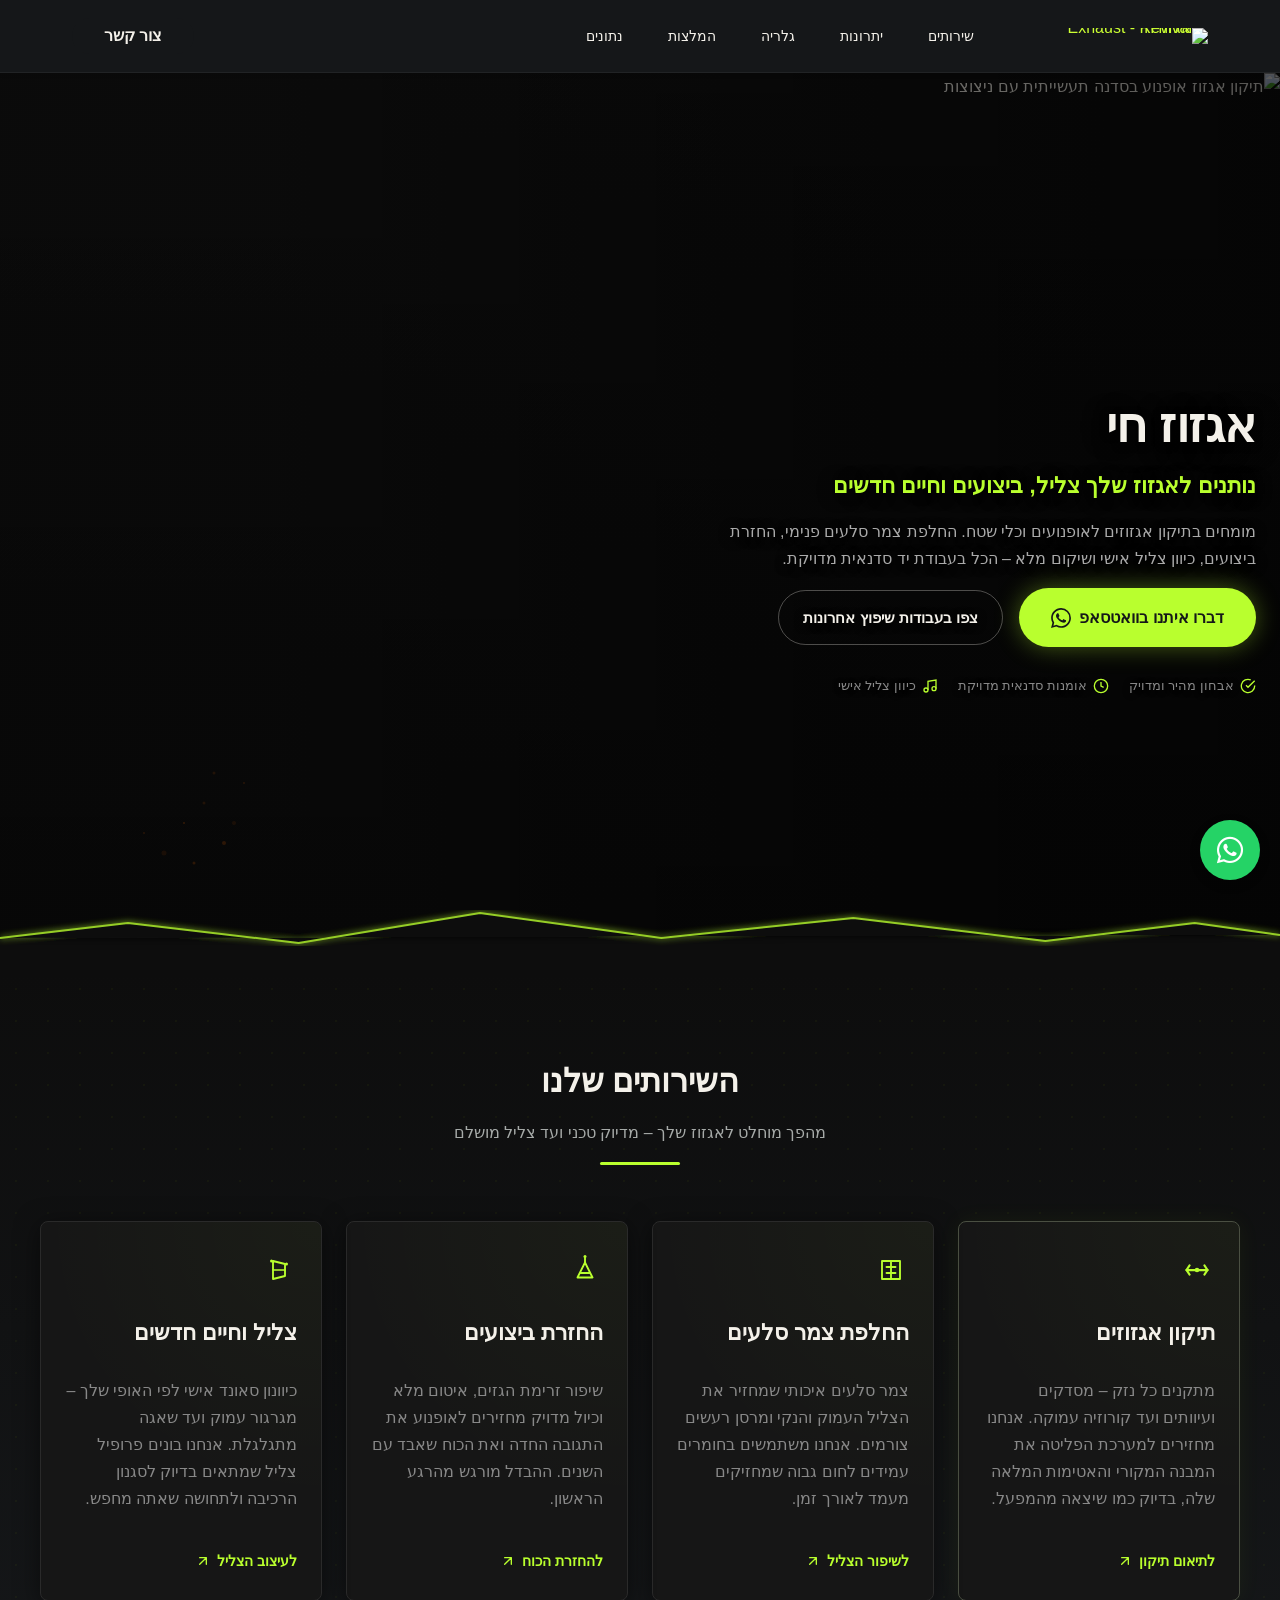
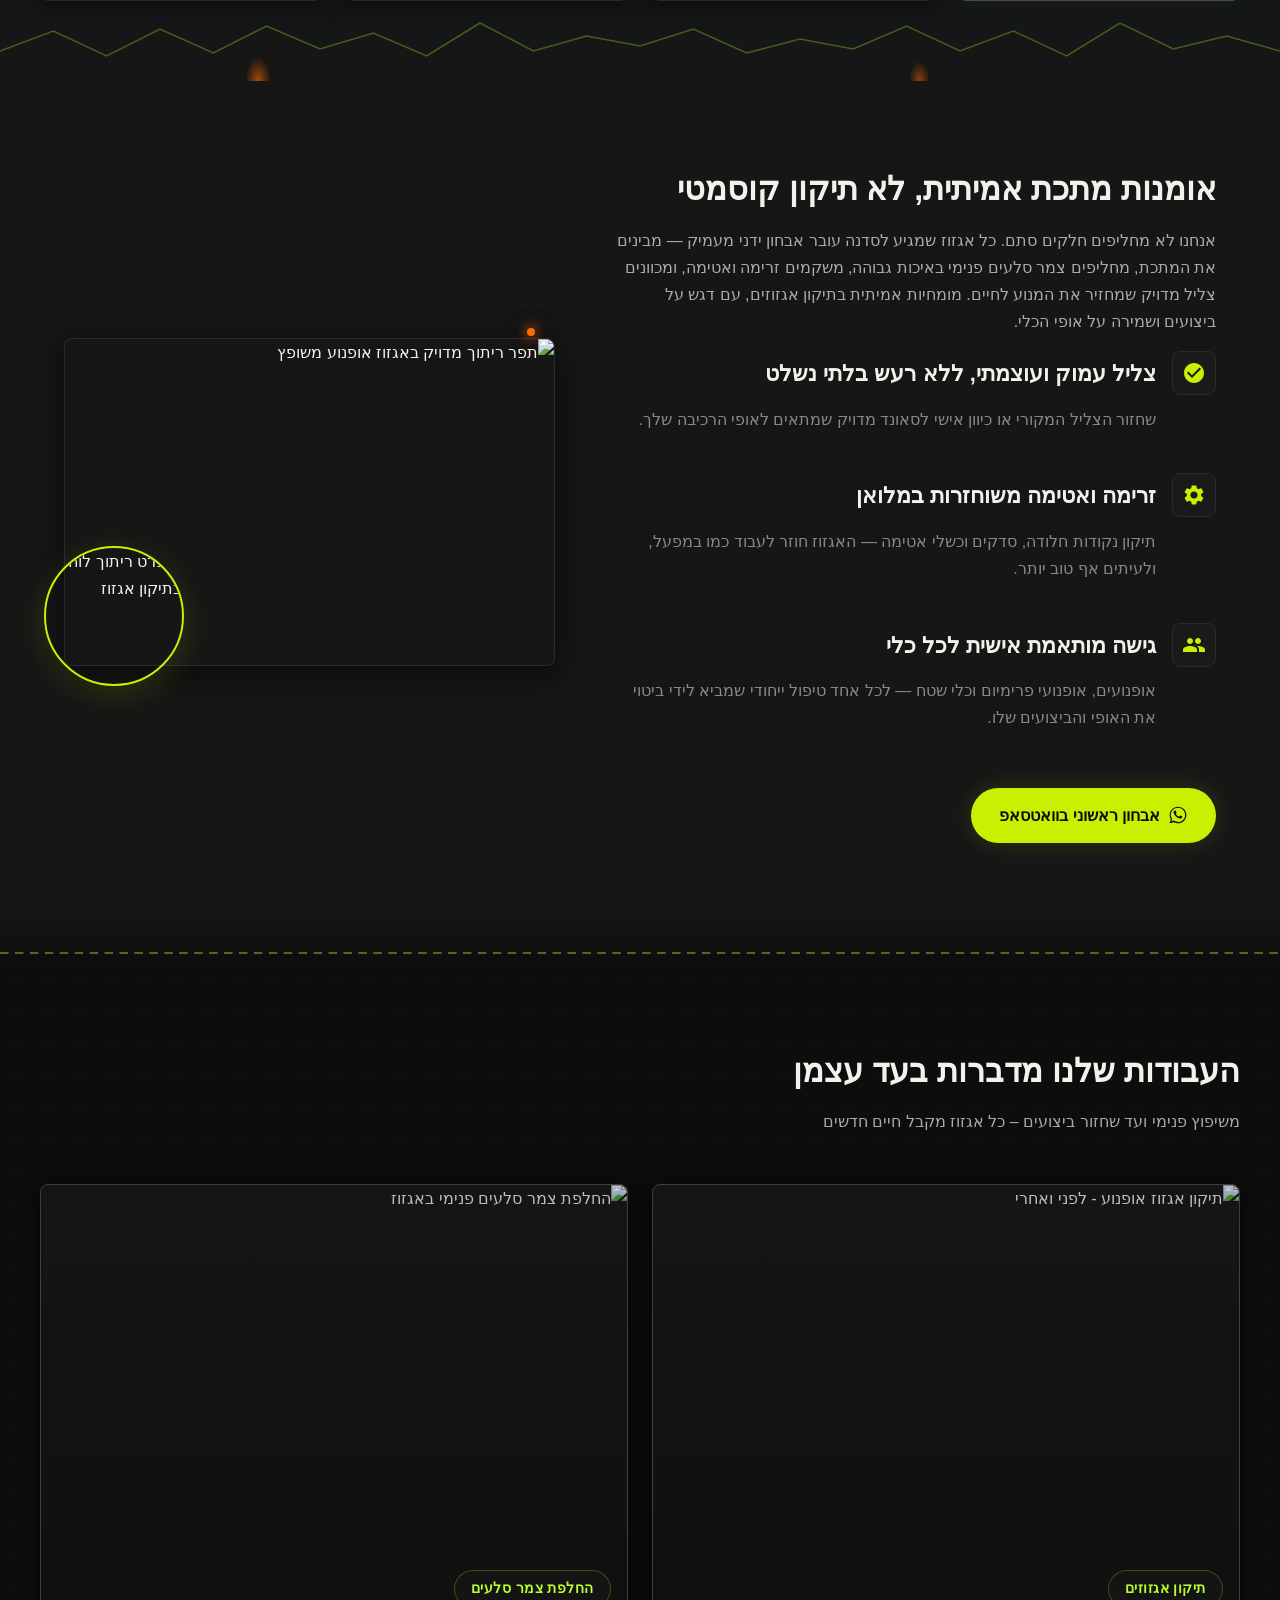
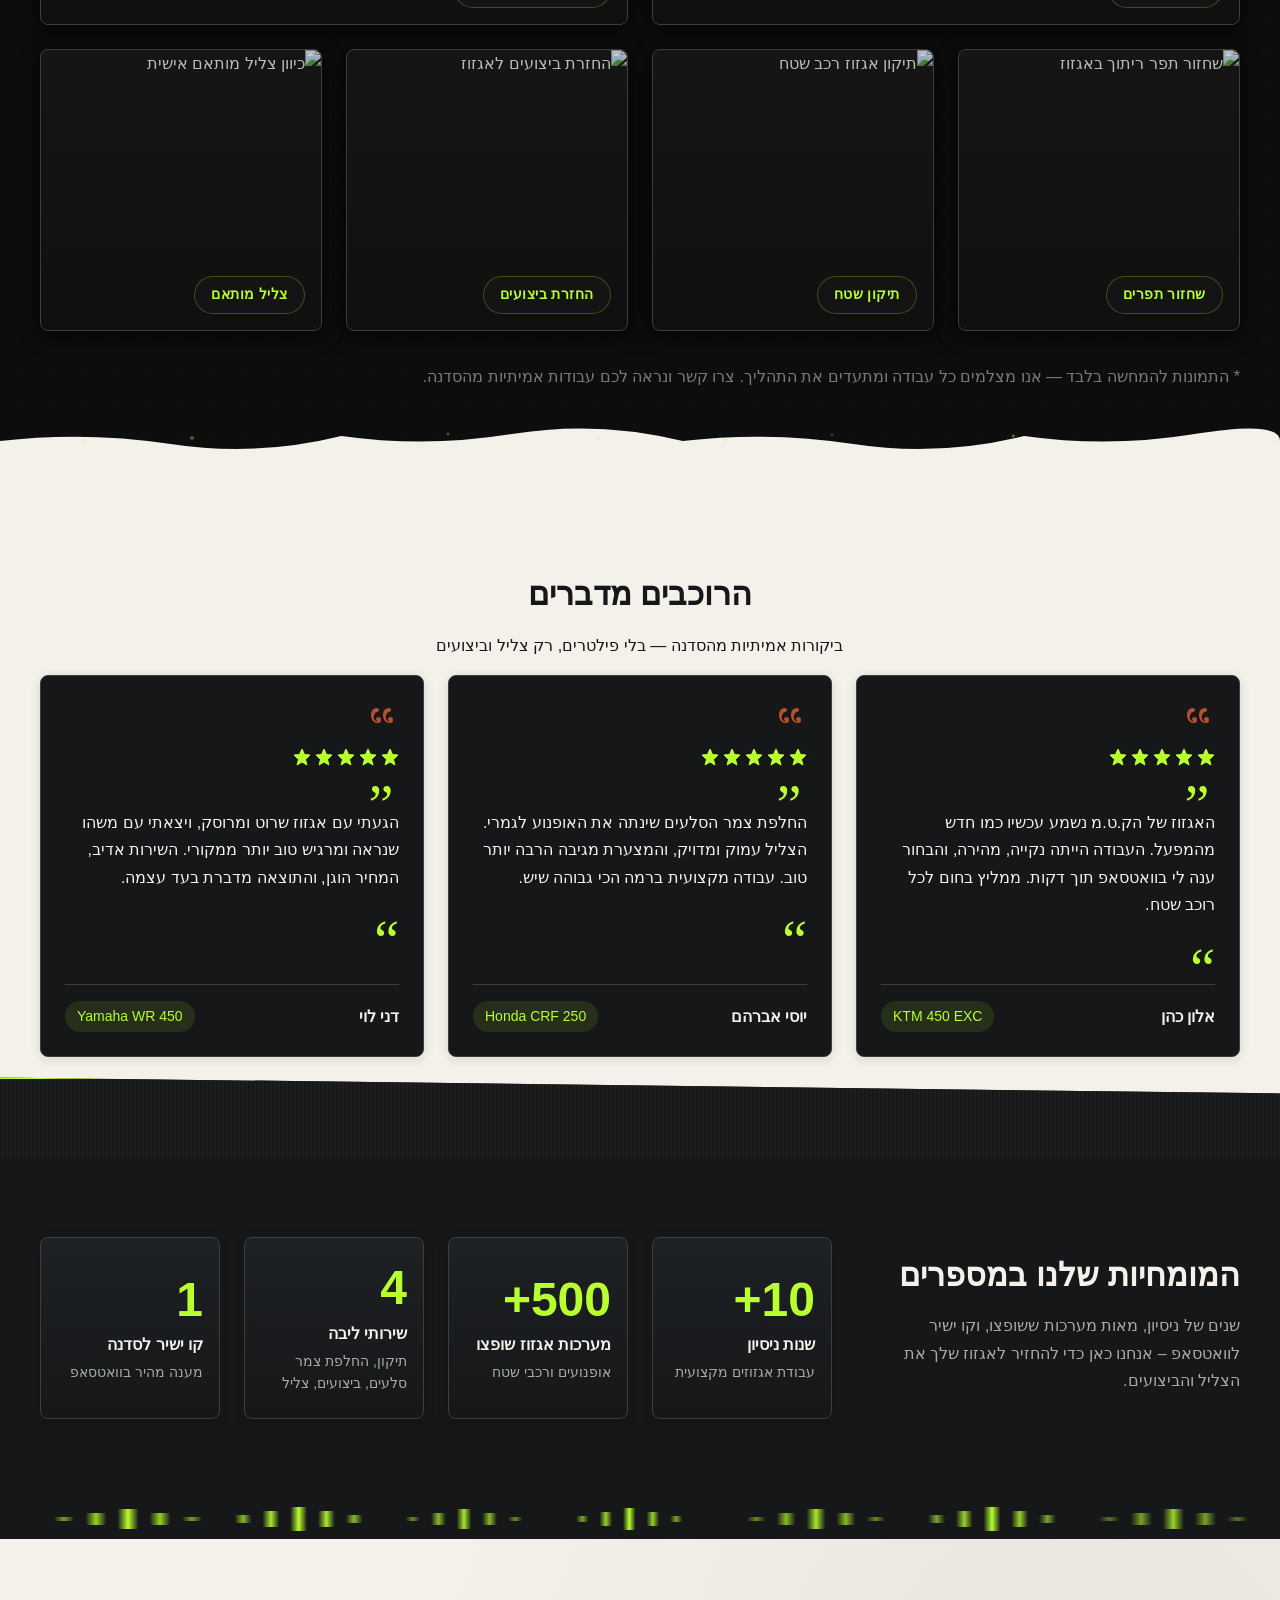
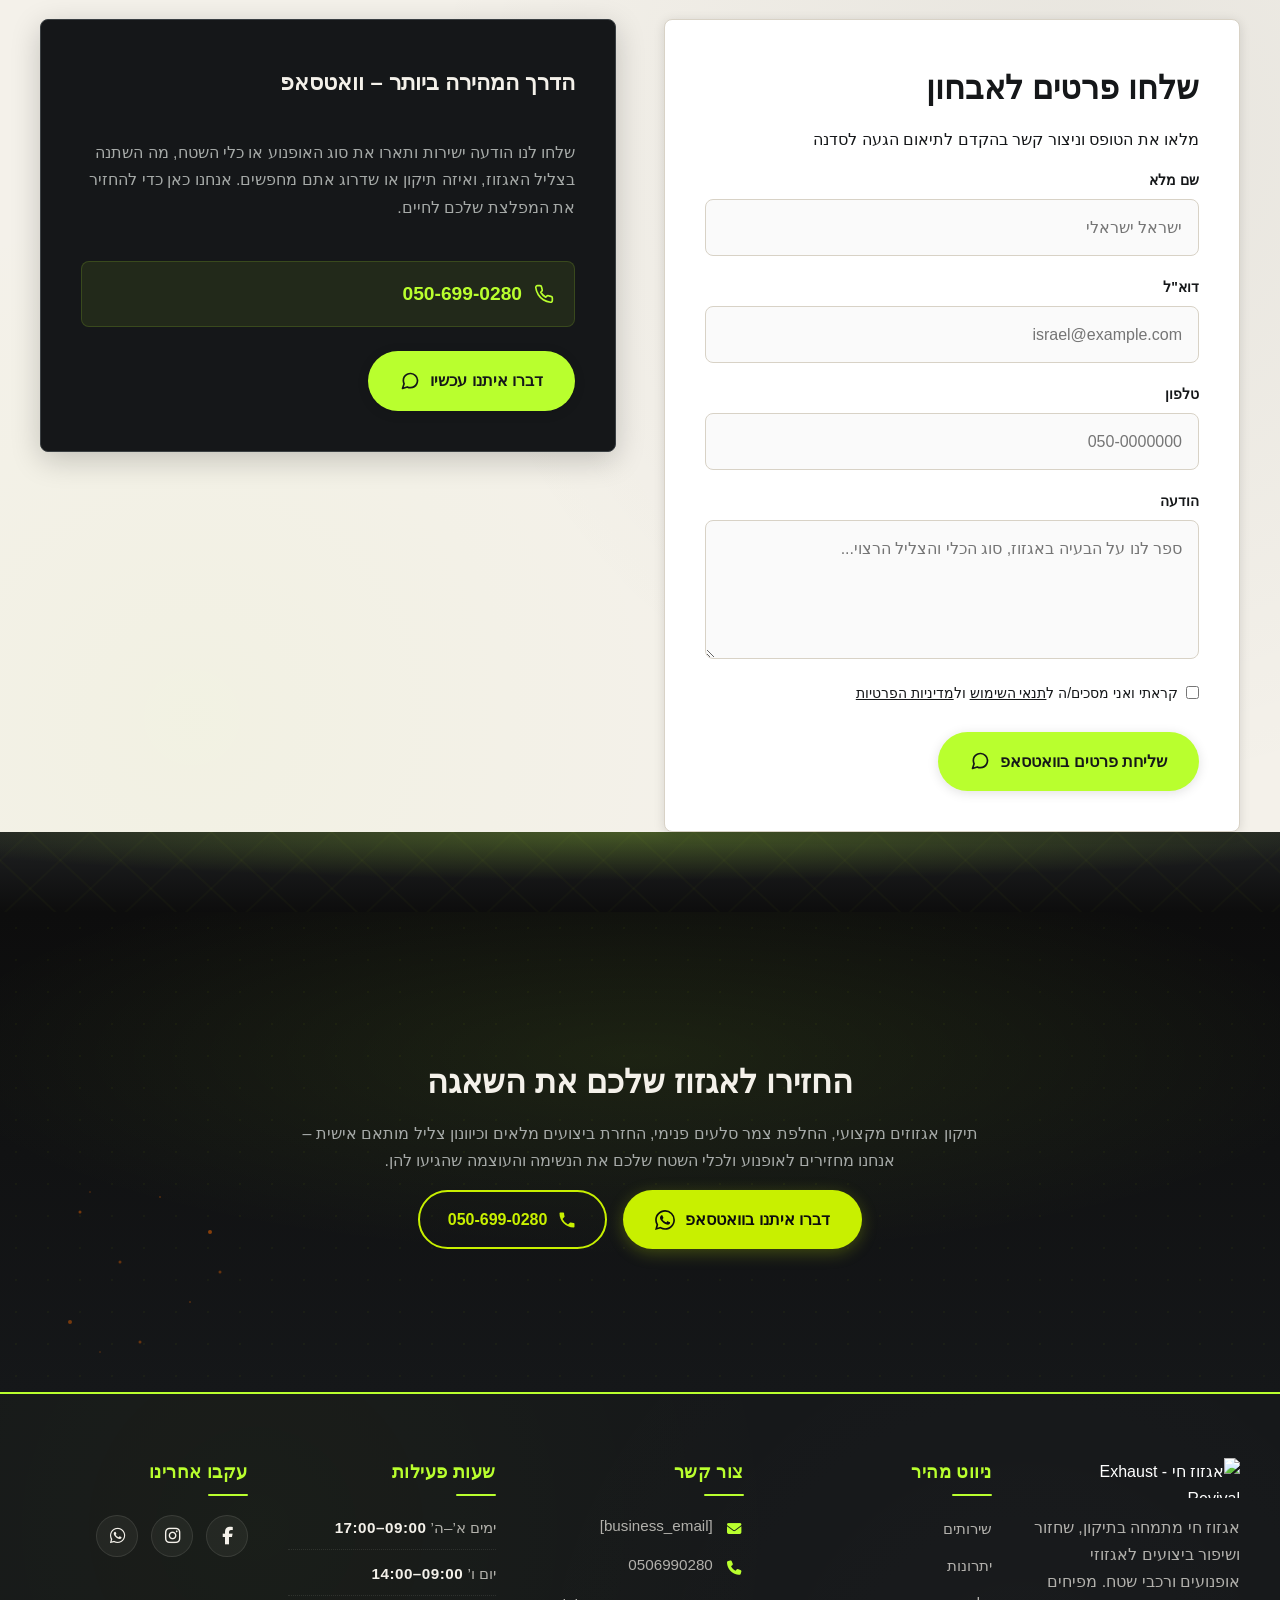
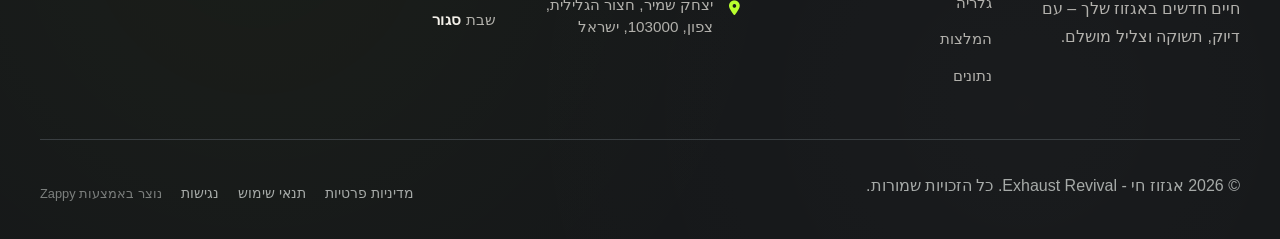
==== commit f41cff5f: "Background sync: Progressive GitHub Sync" ====
--- a/index.html
+++ b/index.html
@@ -352,16 +352,16 @@
   <nav class="navbar" dir="rtl">
   <button class="mobile-toggle" id="mobileToggle" aria-label="Menu">
     <svg class="hamburger-icon" width="24" height="24" viewBox="0 0 24 24" fill="none">
-      <path d="M3 12h18M3 6h18M3 18h18" stroke="currentColor" stroke-width="2" stroke-linecap="round"/>
+      <path d="M3 12h18M3 6h18M3 18h18" stroke="currentColor" stroke-width="2" stroke-linecap="round"></path>
     </svg>
     <svg class="close-icon" width="24" height="24" viewBox="0 0 24 24" fill="none" style="display: none;">
-      <path d="M18 6L6 18M6 6l12 12" stroke="currentColor" stroke-width="2" stroke-linecap="round"/>
+      <path d="M18 6L6 18M6 6l12 12" stroke="currentColor" stroke-width="2" stroke-linecap="round"></path>
     </svg>
   </button>
   
-  <button class="phone-header-btn" data-phone="[business_phone]" aria-label="Call">
+  <button class="phone-header-btn" data-phone="0506990280" aria-label="Call">
     <svg width="20" height="20" viewBox="0 0 24 24" fill="currentColor">
-      <path d="M22 16.92v3a2 2 0 0 1-2.18 2 19.79 19.79 0 0 1-8.63-3.07 19.5 19.5 0 0 1-6-6 19.79 19.79 0 0 1-3.07-8.67A2 2 0 0 1 4.11 2h3a2 2 0 0 1 2 1.72 12.84 12.84 0 0 0 .7 2.81 2 2 0 0 1-.45 2.11L8.09 9.91a16 16 0 0 0 6 6l1.27-1.27a2 2 0 0 1 2.11-.45 12.84 12.84 0 0 0 2.81.7A2 2 0 0 1 22 16.92z"/>
+      <path d="M22 16.92v3a2 2 0 0 1-2.18 2 19.79 19.79 0 0 1-8.63-3.07 19.5 19.5 0 0 1-6-6 19.79 19.79 0 0 1-3.07-8.67A2 2 0 0 1 4.11 2h3a2 2 0 0 1 2 1.72 12.84 12.84 0 0 0 .7 2.81 2 2 0 0 1-.45 2.11L8.09 9.91a16 16 0 0 0 6 6l1.27-1.27a2 2 0 0 1 2.11-.45 12.84 12.84 0 0 0 2.81.7A2 2 0 0 1 22 16.92z"></path>
     </svg>
   </button>
 
@@ -818,7 +818,7 @@
         const phoneLinks = document.querySelectorAll('a[href^="tel:"]');
         const phoneNumber = phoneLinks.length > 0 
           ? phoneLinks[0].getAttribute('href').replace('tel:', '')
-          : '[business_phone]';
+          : '0506990280';
         
         window.location.href = 'tel:' + phoneNumber;
         console.log('[Navbar] Phone button clicked');
@@ -847,15 +847,15 @@
   <!-- Decorative Sparks Motif (Bottom Right) -->
   <div class="index-hero-section__spark-motif" aria-hidden="true">
     <svg width="200" height="200" viewBox="0 0 200 200" fill="none" xmlns="http://www.w3.org/2000/svg">
-      <circle cx="160" cy="160" r="2" fill="#FF6B00" opacity="0.6"/>
-      <circle cx="140" cy="120" r="1.5" fill="#FF6B00" opacity="0.4"/>
-      <circle cx="180" cy="100" r="1" fill="#FF6B00" opacity="0.5"/>
-      <circle cx="100" cy="170" r="2.5" fill="#FF6B00" opacity="0.3"/>
-      <circle cx="120" cy="140" r="1" fill="#FF6B00" opacity="0.7"/>
-      <circle cx="150" cy="90" r="1.5" fill="#FF6B00" opacity="0.4"/>
-      <circle cx="80" cy="150" r="1" fill="#FF6B00" opacity="0.5"/>
-      <circle cx="170" cy="140" r="2" fill="#FF6B00" opacity="0.3"/>
-      <circle cx="130" cy="180" r="1.5" fill="#FF6B00" opacity="0.6"/>
+      <circle cx="160" cy="160" r="2" fill="#FF6B00" opacity="0.6"></circle>
+      <circle cx="140" cy="120" r="1.5" fill="#FF6B00" opacity="0.4"></circle>
+      <circle cx="180" cy="100" r="1" fill="#FF6B00" opacity="0.5"></circle>
+      <circle cx="100" cy="170" r="2.5" fill="#FF6B00" opacity="0.3"></circle>
+      <circle cx="120" cy="140" r="1" fill="#FF6B00" opacity="0.7"></circle>
+      <circle cx="150" cy="90" r="1.5" fill="#FF6B00" opacity="0.4"></circle>
+      <circle cx="80" cy="150" r="1" fill="#FF6B00" opacity="0.5"></circle>
+      <circle cx="170" cy="140" r="2" fill="#FF6B00" opacity="0.3"></circle>
+      <circle cx="130" cy="180" r="1.5" fill="#FF6B00" opacity="0.6"></circle>
     </svg>
   </div>
 
@@ -871,7 +871,7 @@
       <div class="index-hero-section__cta-group">
         <a href="https://wa.me/972506990280" target="_blank" rel="noopener noreferrer" class="index-hero-section__cta-primary">
           <span>דברו איתנו בוואטסאפ</span>
-          <svg width="20" height="20" viewBox="0 0 24 24" fill="currentColor" xmlns="http://www.w3.org/2000/svg" data-element-type="icon" data-icon-type="svg"><path d="M17.472 14.382c-.297-.149-1.758-.867-2.03-.967-.273-.099-.471-.148-.67.15-.197.297-.767.966-.94 1.164-.173.199-.347.223-.644.075-.297-.15-1.255-.463-2.39-1.475-.883-.788-1.48-1.761-1.653-2.059-.173-.297-.018-.458.13-.606.134-.133.298-.347.446-.52.149-.174.198-.298.298-.497.099-.198.05-.371-.025-.52-.075-.149-.669-1.612-.916-2.207-.242-.579-.487-.5-.669-.51-.173-.008-.371-.01-.57-.01-.198 0-.52.074-.792.372-.272.297-1.04 1.016-1.04 2.479 0 1.462 1.065 2.875 1.213 3.074.149.198 2.096 3.2 5.077 4.487.709.306 1.262.489 1.694.625.712.227 1.36.195 1.871.118.571-.085 1.758-.719 2.006-1.413.248-.694.248-1.289.173-1.413-.074-.124-.272-.198-.57-.347m-5.421 7.403h-.004a9.87 9.87 0 01-5.031-1.378l-.361-.214-3.741.982.998-3.648-.235-.374a9.86 9.86 0 01-1.51-5.26c.001-5.45 4.436-9.884 9.888-9.884 2.64 0 5.122 1.03 6.988 2.898a9.825 9.825 0 012.893 6.994c-.003 5.45-4.437 9.884-9.885 9.884m8.413-18.297A11.815 11.815 0 0012.05 0C5.495 0 .16 5.335.157 11.892c0 2.096.547 4.142 1.588 5.945L.057 24l6.305-1.654a11.882 11.882 0 005.683 1.448h.005c6.554 0 11.89-5.335 11.893-11.893a11.821 11.821 0 00-3.48-8.413z"/></svg>
+          <svg width="20" height="20" viewBox="0 0 24 24" fill="currentColor" xmlns="http://www.w3.org/2000/svg" data-element-type="icon" data-icon-type="svg"><path d="M17.472 14.382c-.297-.149-1.758-.867-2.03-.967-.273-.099-.471-.148-.67.15-.197.297-.767.966-.94 1.164-.173.199-.347.223-.644.075-.297-.15-1.255-.463-2.39-1.475-.883-.788-1.48-1.761-1.653-2.059-.173-.297-.018-.458.13-.606.134-.133.298-.347.446-.52.149-.174.198-.298.298-.497.099-.198.05-.371-.025-.52-.075-.149-.669-1.612-.916-2.207-.242-.579-.487-.5-.669-.51-.173-.008-.371-.01-.57-.01-.198 0-.52.074-.792.372-.272.297-1.04 1.016-1.04 2.479 0 1.462 1.065 2.875 1.213 3.074.149.198 2.096 3.2 5.077 4.487.709.306 1.262.489 1.694.625.712.227 1.36.195 1.871.118.571-.085 1.758-.719 2.006-1.413.248-.694.248-1.289.173-1.413-.074-.124-.272-.198-.57-.347m-5.421 7.403h-.004a9.87 9.87 0 01-5.031-1.378l-.361-.214-3.741.982.998-3.648-.235-.374a9.86 9.86 0 01-1.51-5.26c.001-5.45 4.436-9.884 9.888-9.884 2.64 0 5.122 1.03 6.988 2.898a9.825 9.825 0 012.893 6.994c-.003 5.45-4.437 9.884-9.885 9.884m8.413-18.297A11.815 11.815 0 0012.05 0C5.495 0 .16 5.335.157 11.892c0 2.096.547 4.142 1.588 5.945L.057 24l6.305-1.654a11.882 11.882 0 005.683 1.448h.005c6.554 0 11.89-5.335 11.893-11.893a11.821 11.821 0 00-3.48-8.413z"></path></svg>
         </a>
         <a href="#recent-work" class="index-hero-section__cta-secondary">
           צפו בעבודות שיפוץ אחרונות
@@ -880,15 +880,15 @@
 
       <div class="index-hero-section__trust-line">
         <div class="index-hero-section__trust-item">
-          <svg width="16" height="16" viewBox="0 0 24 24" fill="none" stroke="currentColor" stroke-width="2" data-element-type="icon" data-icon-type="svg"><path d="M22 11.08V12a10 10 0 11-5.93-9.14"/><polyline points="22 4 12 14.01 9 11.01"/></svg>
+          <svg width="16" height="16" viewBox="0 0 24 24" fill="none" stroke="currentColor" stroke-width="2" data-element-type="icon" data-icon-type="svg"><path d="M22 11.08V12a10 10 0 11-5.93-9.14"></path><polyline points="22 4 12 14.01 9 11.01"></polyline></svg>
           <span>אבחון מהיר ומדויק</span>
         </div>
         <div class="index-hero-section__trust-item">
-          <svg width="16" height="16" viewBox="0 0 24 24" fill="none" stroke="currentColor" stroke-width="2" data-element-type="icon" data-icon-type="svg"><circle cx="12" cy="12" r="10"/><path d="M12 6v6l4 2"/></svg>
+          <svg width="16" height="16" viewBox="0 0 24 24" fill="none" stroke="currentColor" stroke-width="2" data-element-type="icon" data-icon-type="svg"><circle cx="12" cy="12" r="10"></circle><path d="M12 6v6l4 2"></path></svg>
           <span>אומנות סדנאית מדויקת</span>
         </div>
         <div class="index-hero-section__trust-item">
-          <svg width="16" height="16" viewBox="0 0 24 24" fill="none" stroke="currentColor" stroke-width="2" data-element-type="icon" data-icon-type="svg"><path d="M9 18V5l12-2v13"/><circle cx="6" cy="18" r="3"/><circle cx="18" cy="16" r="3"/></svg>
+          <svg width="16" height="16" viewBox="0 0 24 24" fill="none" stroke="currentColor" stroke-width="2" data-element-type="icon" data-icon-type="svg"><path d="M9 18V5l12-2v13"></path><circle cx="6" cy="18" r="3"></circle><circle cx="18" cy="16" r="3"></circle></svg>
           <span>כיוון צליל אישי</span>
         </div>
       </div>
@@ -900,17 +900,17 @@
     <svg data-no-icon-edit="true" aria-hidden="true" viewBox="0 0 1200 80" preserveAspectRatio="none" xmlns="http://www.w3.org/2000/svg">
       <defs>
         <filter id="glow-seam" x="-10%" y="-10%" width="120%" height="120%">
-          <feGaussianBlur stdDeviation="3" result="blur"/>
+          <feGaussianBlur stdDeviation="3" result="blur"></feGaussianBlur>
           <feMerge>
-            <feMergeNode in="blur"/>
-            <feMergeNode in="SourceGraphic"/>
+            <feMergeNode in="blur"></feMergeNode>
+            <feMergeNode in="SourceGraphic"></feMergeNode>
           </feMerge>
         </filter>
       </defs>
       <!-- Dark base fill matching next section -->
-      <path d="M0,80 L0,45 L120,30 L280,50 L450,20 L620,45 L800,25 L980,48 L1120,30 L1200,42 L1200,80 Z" fill="#0D0D0D"/>
+      <path d="M0,80 L0,45 L120,30 L280,50 L450,20 L620,45 L800,25 L980,48 L1120,30 L1200,42 L1200,80 Z" fill="#0D0D0D"></path>
       <!-- Electric-lime glowing seam line -->
-      <path d="M0,45 L120,30 L280,50 L450,20 L620,45 L800,25 L980,48 L1120,30 L1200,42" fill="#0D0D0D" stroke="#B9FF2E" stroke-width="2" filter="url(#glow-seam)" opacity="0.8"/>
+      <path d="M0,45 L120,30 L280,50 L450,20 L620,45 L800,25 L980,48 L1120,30 L1200,42" fill="#0D0D0D" stroke="#B9FF2E" stroke-width="2" filter="url(#glow-seam)" opacity="0.8"></path>
     </svg>
   </div>
 </section>
@@ -931,19 +931,19 @@
       <article class="index-services-section__card index-services-section__card--featured">
         <div class="index-services-section__card-icon">
           <svg data-element-type="icon" data-icon-type="svg" viewBox="0 0 48 48" fill="none" xmlns="http://www.w3.org/2000/svg">
-            <path d="M10 24H38" stroke="currentColor" stroke-width="3" stroke-linecap="round"/>
-            <path d="M14 18L10 24L14 30" stroke="currentColor" stroke-width="3" stroke-linecap="round" stroke-linejoin="round"/>
-            <path d="M34 18L38 24L34 30" stroke="currentColor" stroke-width="3" stroke-linecap="round" stroke-linejoin="round"/>
-            <circle cx="24" cy="24" r="3" fill="currentColor"/>
+            <path d="M10 24H38" stroke="currentColor" stroke-width="3" stroke-linecap="round"></path>
+            <path d="M14 18L10 24L14 30" stroke="currentColor" stroke-width="3" stroke-linecap="round" stroke-linejoin="round"></path>
+            <path d="M34 18L38 24L34 30" stroke="currentColor" stroke-width="3" stroke-linecap="round" stroke-linejoin="round"></path>
+            <circle cx="24" cy="24" r="3" fill="currentColor"></circle>
           </svg>
         </div>
         <div class="index-services-section__card-content">
           <h3 class="index-services-section__card-title">תיקון אגזוזים</h3>
           <p class="index-services-section__card-text">מתקנים כל נזק – מסדקים ועיוותים ועד קורוזיה עמוקה. אנחנו מחזירים למערכת הפליטה את המבנה המקורי והאטימות המלאה שלה, בדיוק כמו שיצאה מהמפעל.</p>
-          <a href="https://wa.me/972506990280?text=היי+אני+מעוניין+בתיקון+אגזוז" target="_blank" rel="noopener noreferrer" class="index-services-section__card-cta">
+          <a href="https://wa.me/972506990280" target="_blank" rel="noopener noreferrer" class="index-services-section__card-cta">
             <span>לתיאום תיקון</span>
             <svg data-element-type="icon" data-icon-type="svg" viewBox="0 0 24 24" fill="none" xmlns="http://www.w3.org/2000/svg">
-              <path d="M7 17L17 7M17 7H7M17 7V17" stroke="currentColor" stroke-width="2" stroke-linecap="round" stroke-linejoin="round"/>
+              <path d="M7 17L17 7M17 7H7M17 7V17" stroke="currentColor" stroke-width="2" stroke-linecap="round" stroke-linejoin="round"></path>
             </svg>
           </a>
         </div>
@@ -953,19 +953,19 @@
       <article class="index-services-section__card">
         <div class="index-services-section__card-icon">
           <svg data-element-type="icon" data-icon-type="svg" viewBox="0 0 48 48" fill="none" xmlns="http://www.w3.org/2000/svg">
-            <path d="M12 36V12H36V36H12Z" stroke="currentColor" stroke-width="2.5" stroke-linejoin="round"/>
-            <path d="M18 20H30" stroke="currentColor" stroke-width="2.5" stroke-linecap="round"/>
-            <path d="M18 28H30" stroke="currentColor" stroke-width="2.5" stroke-linecap="round"/>
-            <path d="M24 12V36" stroke="currentColor" stroke-width="2.5" stroke-linecap="round"/>
+            <path d="M12 36V12H36V36H12Z" stroke="currentColor" stroke-width="2.5" stroke-linejoin="round"></path>
+            <path d="M18 20H30" stroke="currentColor" stroke-width="2.5" stroke-linecap="round"></path>
+            <path d="M18 28H30" stroke="currentColor" stroke-width="2.5" stroke-linecap="round"></path>
+            <path d="M24 12V36" stroke="currentColor" stroke-width="2.5" stroke-linecap="round"></path>
           </svg>
         </div>
         <div class="index-services-section__card-content">
           <h3 class="index-services-section__card-title">החלפת צמר סלעים</h3>
           <p class="index-services-section__card-text">צמר סלעים איכותי שמחזיר את הצליל העמוק והנקי ומרסן רעשים צורמים. אנחנו משתמשים בחומרים עמידים לחום גבוה שמחזיקים מעמד לאורך זמן.</p>
-          <a href="https://wa.me/972506990280?text=היי+אני+מעוניין+בהחלפת+צמר+סלעים+לאגזוז" target="_blank" rel="noopener noreferrer" class="index-services-section__card-cta">
+          <a href="https://wa.me/972506990280" target="_blank" rel="noopener noreferrer" class="index-services-section__card-cta">
             <span>לשיפור הצליל</span>
             <svg data-element-type="icon" data-icon-type="svg" viewBox="0 0 24 24" fill="none" xmlns="http://www.w3.org/2000/svg">
-              <path d="M7 17L17 7M17 7H7M17 7V17" stroke="currentColor" stroke-width="2" stroke-linecap="round" stroke-linejoin="round"/>
+              <path d="M7 17L17 7M17 7H7M17 7V17" stroke="currentColor" stroke-width="2" stroke-linecap="round" stroke-linejoin="round"></path>
             </svg>
           </a>
         </div>
@@ -975,19 +975,19 @@
       <article class="index-services-section__card">
         <div class="index-services-section__card-icon">
           <svg data-element-type="icon" data-icon-type="svg" viewBox="0 0 48 48" fill="none" xmlns="http://www.w3.org/2000/svg">
-            <path d="M14 34L24 14L34 34H14Z" stroke="currentColor" stroke-width="2.5" stroke-linejoin="round"/>
-            <path d="M18 28H30" stroke="currentColor" stroke-width="2.5" stroke-linecap="round"/>
-            <path d="M24 14V8" stroke="currentColor" stroke-width="2.5" stroke-linecap="round"/>
-            <circle cx="24" cy="6" r="2" fill="currentColor"/>
+            <path d="M14 34L24 14L34 34H14Z" stroke="currentColor" stroke-width="2.5" stroke-linejoin="round"></path>
+            <path d="M18 28H30" stroke="currentColor" stroke-width="2.5" stroke-linecap="round"></path>
+            <path d="M24 14V8" stroke="currentColor" stroke-width="2.5" stroke-linecap="round"></path>
+            <circle cx="24" cy="6" r="2" fill="currentColor"></circle>
           </svg>
         </div>
         <div class="index-services-section__card-content">
           <h3 class="index-services-section__card-title">החזרת ביצועים</h3>
           <p class="index-services-section__card-text">שיפור זרימת הגזים, איטום מלא וכיול מדויק מחזירים לאופנוע את התגובה החדה ואת הכוח שאבד עם השנים. ההבדל מורגש מהרגע הראשון.</p>
-          <a href="https://wa.me/972506990280?text=היי+אני+מעוניין+בשיפור+ביצועים+לאגזוז" target="_blank" rel="noopener noreferrer" class="index-services-section__card-cta">
+          <a href="https://wa.me/972506990280" target="_blank" rel="noopener noreferrer" class="index-services-section__card-cta">
             <span>להחזרת הכוח</span>
             <svg data-element-type="icon" data-icon-type="svg" viewBox="0 0 24 24" fill="none" xmlns="http://www.w3.org/2000/svg">
-              <path d="M7 17L17 7M17 7H7M17 7V17" stroke="currentColor" stroke-width="2" stroke-linecap="round" stroke-linejoin="round"/>
+              <path d="M7 17L17 7M17 7H7M17 7V17" stroke="currentColor" stroke-width="2" stroke-linecap="round" stroke-linejoin="round"></path>
             </svg>
           </a>
         </div>
@@ -997,19 +997,19 @@
       <article class="index-services-section__card">
         <div class="index-services-section__card-icon">
           <svg data-element-type="icon" data-icon-type="svg" viewBox="0 0 48 48" fill="none" xmlns="http://www.w3.org/2000/svg">
-            <path d="M16 36V12L32 16V32L16 36Z" stroke="currentColor" stroke-width="2.5" stroke-linejoin="round"/>
-            <path d="M16 24H32" stroke="currentColor" stroke-width="2" stroke-linecap="round"/>
-            <circle cx="14" cy="12" r="2" fill="currentColor"/>
-            <circle cx="34" cy="16" r="2" fill="currentColor"/>
+            <path d="M16 36V12L32 16V32L16 36Z" stroke="currentColor" stroke-width="2.5" stroke-linejoin="round"></path>
+            <path d="M16 24H32" stroke="currentColor" stroke-width="2" stroke-linecap="round"></path>
+            <circle cx="14" cy="12" r="2" fill="currentColor"></circle>
+            <circle cx="34" cy="16" r="2" fill="currentColor"></circle>
           </svg>
         </div>
         <div class="index-services-section__card-content">
           <h3 class="index-services-section__card-title">צליל וחיים חדשים</h3>
           <p class="index-services-section__card-text">כיוונון סאונד אישי לפי האופי שלך – מגרגור עמוק ועד שאגה מתגלגלת. אנחנו בונים פרופיל צליל שמתאים בדיוק לסגנון הרכיבה ולתחושה שאתה מחפש.</p>
-          <a href="https://wa.me/972506990280?text=היי+אני+מעוניין+בכיוונון+צליל+לאגזוז" target="_blank" rel="noopener noreferrer" class="index-services-section__card-cta">
+          <a href="https://wa.me/972506990280" target="_blank" rel="noopener noreferrer" class="index-services-section__card-cta">
             <span>לעיצוב הצליל</span>
             <svg data-element-type="icon" data-icon-type="svg" viewBox="0 0 24 24" fill="none" xmlns="http://www.w3.org/2000/svg">
-              <path d="M7 17L17 7M17 7H7M17 7V17" stroke="currentColor" stroke-width="2" stroke-linecap="round" stroke-linejoin="round"/>
+              <path d="M7 17L17 7M17 7H7M17 7V17" stroke="currentColor" stroke-width="2" stroke-linecap="round" stroke-linejoin="round"></path>
             </svg>
           </a>
         </div>
@@ -1023,26 +1023,26 @@
     <svg data-no-icon-edit="true" aria-hidden="true" viewBox="0 0 1200 80" preserveAspectRatio="none" xmlns="http://www.w3.org/2000/svg">
       <defs>
         <linearGradient id="sawtooth-grad" x1="0%" y1="0%" x2="100%" y2="0%">
-          <stop offset="0%" stop-color="#3A3F42"/>
-          <stop offset="50%" stop-color="#151719"/>
-          <stop offset="100%" stop-color="#3A3F42"/>
+          <stop offset="0%" stop-color="#3A3F42"></stop>
+          <stop offset="50%" stop-color="#151719"></stop>
+          <stop offset="100%" stop-color="#3A3F42"></stop>
         </linearGradient>
         <radialGradient id="ember-glow-1" cx="30%" cy="100%" r="30%">
-          <stop offset="0%" stop-color="#FF6B00" stop-opacity="0.6"/>
-          <stop offset="100%" stop-color="#FF6B00" stop-opacity="0"/>
+          <stop offset="0%" stop-color="#FF6B00" stop-opacity="0.6"></stop>
+          <stop offset="100%" stop-color="#FF6B00" stop-opacity="0"></stop>
         </radialGradient>
         <radialGradient id="ember-glow-2" cx="80%" cy="100%" r="25%">
-          <stop offset="0%" stop-color="#FF6B00" stop-opacity="0.5"/>
-          <stop offset="100%" stop-color="#FF6B00" stop-opacity="0"/>
+          <stop offset="0%" stop-color="#FF6B00" stop-opacity="0.5"></stop>
+          <stop offset="100%" stop-color="#FF6B00" stop-opacity="0"></stop>
         </radialGradient>
       </defs>
       <!-- Sawtooth Path -->
-      <path d="M0,80 L0,50 L50,30 L100,55 L150,28 L200,52 L250,25 L300,48 L350,32 L400,55 L450,22 L500,50 L550,35 L600,45 L650,28 L700,52 L750,38 L800,48 L850,25 L900,50 L950,30 L1000,55 L1050,22 L1100,48 L1150,35 L1200,50 L1200,80 Z" fill="#161616"/>
+      <path d="M0,80 L0,50 L50,30 L100,55 L150,28 L200,52 L250,25 L300,48 L350,32 L400,55 L450,22 L500,50 L550,35 L600,45 L650,28 L700,52 L750,38 L800,48 L850,25 L900,50 L950,30 L1000,55 L1050,22 L1100,48 L1150,35 L1200,50 L1200,80 Z" fill="#161616"></path>
       <!-- Ember Glow in Two Notches -->
-      <rect x="230" y="0" width="40" height="80" fill="url(#ember-glow-1)"/>
-      <rect x="830" y="0" width="40" height="80" fill="url(#ember-glow-2)"/>
+      <rect x="230" y="0" width="40" height="80" fill="url(#ember-glow-1)"></rect>
+      <rect x="830" y="0" width="40" height="80" fill="url(#ember-glow-2)"></rect>
       <!-- Subtle Lime Accent Line -->
-      <path d="M0,50 L50,30 L100,55 L150,28 L200,52 L250,25 L300,48 L350,32 L400,55 L450,22 L500,50 L550,35 L600,45 L650,28 L700,52 L750,38 L800,48 L850,25 L900,50 L950,30 L1000,55 L1050,22 L1100,48 L1150,35 L1200,50" fill="#161616" stroke="#B9FF2E" stroke-width="1.5" stroke-opacity="0.3"/>
+      <path d="M0,50 L50,30 L100,55 L150,28 L200,52 L250,25 L300,48 L350,32 L400,55 L450,22 L500,50 L550,35 L600,45 L650,28 L700,52 L750,38 L800,48 L850,25 L900,50 L950,30 L1000,55 L1050,22 L1100,48 L1150,35 L1200,50" fill="#161616" stroke="#B9FF2E" stroke-width="1.5" stroke-opacity="0.3"></path>
     </svg>
   </div>
 </section>
@@ -1062,7 +1062,7 @@
         <ul class="index-benefits-section__benefits-list">
           <li class="index-benefits-section__benefit-row">
             <div class="index-benefits-section__benefit-icon">
-              <svg data-element-type="icon" data-icon-type="svg" width="24" height="24" viewBox="0 0 24 24" fill="none" xmlns="http://www.w3.org/2000/svg"><path d="M12 2C6.48 2 2 6.48 2 12s4.48 10 10 10 10-4.48 10-10S17.52 2 12 2zm-2 15l-5-5 1.41-1.41L10 14.17l7.59-7.59L19 8l-9 9z" fill="currentColor"/></svg>
+              <svg data-element-type="icon" data-icon-type="svg" width="24" height="24" viewBox="0 0 24 24" fill="none" xmlns="http://www.w3.org/2000/svg"><path d="M12 2C6.48 2 2 6.48 2 12s4.48 10 10 10 10-4.48 10-10S17.52 2 12 2zm-2 15l-5-5 1.41-1.41L10 14.17l7.59-7.59L19 8l-9 9z" fill="currentColor"></path></svg>
             </div>
             <div class="index-benefits-section__benefit-text">
               <h3 class="index-benefits-section__benefit-title">צליל עמוק ועוצמתי, ללא רעש בלתי נשלט</h3>
@@ -1071,7 +1071,7 @@
           </li>
           <li class="index-benefits-section__benefit-row">
             <div class="index-benefits-section__benefit-icon">
-              <svg data-element-type="icon" data-icon-type="svg" width="24" height="24" viewBox="0 0 24 24" fill="none" xmlns="http://www.w3.org/2000/svg"><path d="M19.14 12.94c.04-.3.06-.61.06-.94 0-.32-.02-.64-.07-.94l2.03-1.58c.18-.14.23-.41.12-.61l-1.92-3.32c-.12-.22-.37-.29-.59-.22l-2.39.96c-.5-.38-1.03-.7-1.62-.94L14.4 2.81c-.04-.24-.24-.41-.48-.41h-3.84c-.24 0-.43.17-.47.41L9.25 5.35c-.59.24-1.13.57-1.62.94l-2.39-.96c-.22-.08-.47 0-.59.22L2.74 8.87c-.12.21-.08.47.12.61l2.03 1.58c-.05.3-.07.62-.07.94s.02.64.07.94l-2.03 1.58c-.18.14-.23.41-.12.61l1.92 3.32c.12.22.37.29.59.22l2.39-.96c.5.38 1.03.7 1.62.94l.36 2.54c.05.24.24.41.48.41h3.84c.24 0 .44-.17.47-.41l.36-2.54c.59-.24 1.13-.56 1.62-.94l2.39.96c.22.08.47 0 .59-.22l1.92-3.32c.12-.22.07-.47-.12-.61l-2.01-1.58zM12 15.6c-1.98 0-3.6-1.62-3.6-3.6s1.62-3.6 3.6-3.6 3.6 1.62 3.6 3.6-1.62 3.6-3.6 3.6z" fill="currentColor"/></svg>
+              <svg data-element-type="icon" data-icon-type="svg" width="24" height="24" viewBox="0 0 24 24" fill="none" xmlns="http://www.w3.org/2000/svg"><path d="M19.14 12.94c.04-.3.06-.61.06-.94 0-.32-.02-.64-.07-.94l2.03-1.58c.18-.14.23-.41.12-.61l-1.92-3.32c-.12-.22-.37-.29-.59-.22l-2.39.96c-.5-.38-1.03-.7-1.62-.94L14.4 2.81c-.04-.24-.24-.41-.48-.41h-3.84c-.24 0-.43.17-.47.41L9.25 5.35c-.59.24-1.13.57-1.62.94l-2.39-.96c-.22-.08-.47 0-.59.22L2.74 8.87c-.12.21-.08.47.12.61l2.03 1.58c-.05.3-.07.62-.07.94s.02.64.07.94l-2.03 1.58c-.18.14-.23.41-.12.61l1.92 3.32c.12.22.37.29.59.22l2.39-.96c.5.38 1.03.7 1.62.94l.36 2.54c.05.24.24.41.48.41h3.84c.24 0 .44-.17.47-.41l.36-2.54c.59-.24 1.13-.56 1.62-.94l2.39.96c.22.08.47 0 .59-.22l1.92-3.32c.12-.22.07-.47-.12-.61l-2.01-1.58zM12 15.6c-1.98 0-3.6-1.62-3.6-3.6s1.62-3.6 3.6-3.6 3.6 1.62 3.6 3.6-1.62 3.6-3.6 3.6z" fill="currentColor"></path></svg>
             </div>
             <div class="index-benefits-section__benefit-text">
               <h3 class="index-benefits-section__benefit-title">זרימה ואטימה משוחזרות במלואן</h3>
@@ -1080,7 +1080,7 @@
           </li>
           <li class="index-benefits-section__benefit-row">
             <div class="index-benefits-section__benefit-icon">
-              <svg data-element-type="icon" data-icon-type="svg" width="24" height="24" viewBox="0 0 24 24" fill="none" xmlns="http://www.w3.org/2000/svg"><path d="M16 11c1.66 0 2.99-1.34 2.99-3S17.66 5 16 5c-1.66 0-3 1.34-3 3s1.34 3 3 3zm-8 0c1.66 0 2.99-1.34 2.99-3S9.66 5 8 5C6.34 5 5 6.34 5 8s1.34 3 3 3zm0 2c-2.33 0-7 1.17-7 3.5V19h14v-2.5c0-2.33-4.67-3.5-7-3.5zm8 0c-.29 0-.62.02-.97.05 1.16.84 1.97 1.97 1.97 3.45V19h6v-2.5c0-2.33-4.67-3.5-7-3.5z" fill="currentColor"/></svg>
+              <svg data-element-type="icon" data-icon-type="svg" width="24" height="24" viewBox="0 0 24 24" fill="none" xmlns="http://www.w3.org/2000/svg"><path d="M16 11c1.66 0 2.99-1.34 2.99-3S17.66 5 16 5c-1.66 0-3 1.34-3 3s1.34 3 3 3zm-8 0c1.66 0 2.99-1.34 2.99-3S9.66 5 8 5C6.34 5 5 6.34 5 8s1.34 3 3 3zm0 2c-2.33 0-7 1.17-7 3.5V19h14v-2.5c0-2.33-4.67-3.5-7-3.5zm8 0c-.29 0-.62.02-.97.05 1.16.84 1.97 1.97 1.97 3.45V19h6v-2.5c0-2.33-4.67-3.5-7-3.5z" fill="currentColor"></path></svg>
             </div>
             <div class="index-benefits-section__benefit-text">
               <h3 class="index-benefits-section__benefit-title">גישה מותאמת אישית לכל כלי</h3>
@@ -1091,7 +1091,7 @@
 
         <!-- CTA -->
         <a href="https://wa.me/972506990280" class="index-benefits-section__cta" target="_blank" rel="noopener noreferrer">
-          <svg data-element-type="icon" data-icon-type="svg" width="20" height="20" viewBox="0 0 24 24" fill="none" xmlns="http://www.w3.org/2000/svg"><path d="M19.05 4.91C17.18 3.03 14.67 2 12 2 6.48 2 2 6.48 2 12c0 1.77.47 3.5 1.35 5.01L2 22l5.16-1.35C8.63 21.53 10.29 22 12 22c5.52 0 10-4.48 10-10 0-2.67-1.03-5.18-2.95-7.09zM12 20c-1.56 0-3.08-.4-4.42-1.15l-.32-.18-3.06.8.82-2.98-.2-.33C3.83 15.04 3.4 13.55 3.4 12 3.4 7.26 7.26 3.4 12 3.4c2.3 0 4.46.9 6.08 2.52 1.62 1.62 2.52 3.78 2.52 6.08 0 4.74-3.86 8.6-8.6 8.6zm4.72-6.44c-.26-.13-1.53-.75-1.77-.84-.24-.09-.41-.13-.58.13-.17.26-.67.84-.82 1.01-.15.17-.3.19-.56.06-.26-.13-1.1-.4-2.09-1.29-.77-.69-1.29-1.54-1.44-1.8-.15-.26-.02-.4.11-.53.12-.12.26-.3.39-.45.13-.15.17-.26.26-.43.09-.17.04-.32-.02-.45-.06-.13-.58-1.4-.8-1.92-.21-.5-.42-.43-.58-.44-.15-.01-.32-.01-.49-.01-.17 0-.45.06-.68.32-.23.26-.89.87-.89 2.12 0 1.25.91 2.46 1.04 2.63.13.17 1.79 2.73 4.34 3.83.61.26 1.08.42 1.45.54.61.19 1.16.16 1.6.1.49-.07 1.5-.61 1.71-1.2.21-.59.21-1.1.15-1.2-.06-.1-.24-.17-.5-.3z" fill="currentColor"/></svg>
+          <svg data-element-type="icon" data-icon-type="svg" width="20" height="20" viewBox="0 0 24 24" fill="none" xmlns="http://www.w3.org/2000/svg"><path d="M19.05 4.91C17.18 3.03 14.67 2 12 2 6.48 2 2 6.48 2 12c0 1.77.47 3.5 1.35 5.01L2 22l5.16-1.35C8.63 21.53 10.29 22 12 22c5.52 0 10-4.48 10-10 0-2.67-1.03-5.18-2.95-7.09zM12 20c-1.56 0-3.08-.4-4.42-1.15l-.32-.18-3.06.8.82-2.98-.2-.33C3.83 15.04 3.4 13.55 3.4 12 3.4 7.26 7.26 3.4 12 3.4c2.3 0 4.46.9 6.08 2.52 1.62 1.62 2.52 3.78 2.52 6.08 0 4.74-3.86 8.6-8.6 8.6zm4.72-6.44c-.26-.13-1.53-.75-1.77-.84-.24-.09-.41-.13-.58.13-.17.26-.67.84-.82 1.01-.15.17-.3.19-.56.06-.26-.13-1.1-.4-2.09-1.29-.77-.69-1.29-1.54-1.44-1.8-.15-.26-.02-.4.11-.53.12-.12.26-.3.39-.45.13-.15.17-.26.26-.43.09-.17.04-.32-.02-.45-.06-.13-.58-1.4-.8-1.92-.21-.5-.42-.43-.58-.44-.15-.01-.32-.01-.49-.01-.17 0-.45.06-.68.32-.23.26-.89.87-.89 2.12 0 1.25.91 2.46 1.04 2.63.13.17 1.79 2.73 4.34 3.83.61.26 1.08.42 1.45.54.61.19 1.16.16 1.6.1.49-.07 1.5-.61 1.71-1.2.21-.59.21-1.1.15-1.2-.06-.1-.24-.17-.5-.3z" fill="currentColor"></path></svg>
           אבחון ראשוני בוואטסאפ
         </a>
       </div>
@@ -1115,19 +1115,19 @@
     <svg data-no-icon-edit="true" aria-hidden="true" viewBox="0 0 1200 80" preserveAspectRatio="none" xmlns="http://www.w3.org/2000/svg">
       <defs>
         <linearGradient id="index-benefits-fade" x1="0%" y1="0%" x2="0%" y2="100%">
-          <stop offset="0%" stop-color="#161616" stop-opacity="0"/>
-          <stop offset="100%" stop-color="#0D0D0D" stop-opacity="1"/>
+          <stop offset="0%" stop-color="#161616" stop-opacity="0"></stop>
+          <stop offset="100%" stop-color="#0D0D0D" stop-opacity="1"></stop>
         </linearGradient>
       </defs>
       <!-- Broad fade from smoke to graphite -->
-      <rect x="0" y="0" width="1200" height="80" fill="url(#index-benefits-fade)"/>
+      <rect x="0" y="0" width="1200" height="80" fill="url(#index-benefits-fade)"></rect>
       <!-- Thin lime diagnostic line -->
-      <line x1="0" y1="70" x2="1200" y2="70" stroke="#C8F000" stroke-width="2" stroke-opacity="0.4" stroke-dasharray="8 6"/>
+      <line x1="0" y1="70" x2="1200" y2="70" stroke="#C8F000" stroke-width="2" stroke-opacity="0.4" stroke-dasharray="8 6"></line>
     </svg>
   </div>
 </section>
 
-<section data-band-index="3" id="gallery" class="index-gallery-section" data-layout-spec="בית-gallery"><div class="index-gallery-section__container"><div class="index-gallery-section__header"><h2 class="index-gallery-section__title">העבודות שלנו מדברות בעד עצמן</h2><p class="index-gallery-section__subtitle">משיפוץ פנימי ועד שחזור ביצועים – כל אגזוז מקבל חיים חדשים</p></div><div class="index-gallery-section__grid"><div class="index-gallery-section__tile index-gallery-section__tile--large"><div class="index-gallery-section__image-wrap"><img loading="lazy" decoding="async" data-placeholder="index-gallery-image-1" data-context="Before and after of a motorcycle exhaust repair showing a rusted, damaged muffler being restored with fresh welding, set in a dark industrial workshop with sparks and metal tools" width="800" height="600" src="/assets/site-index-gallery-image-1.webp" alt="תיקון אגזוז אופנוע - לפני ואחרי"><div class="index-gallery-section__overlay"></div><span class="index-gallery-section__badge">תיקון אגזוזים</span></div></div><div class="index-gallery-section__tile index-gallery-section__tile--large"><div class="index-gallery-section__image-wrap"><img loading="lazy" decoding="async" data-placeholder="index-gallery-image-2" data-context="Close-up of opened muffler internals showing fresh white rock wool replacement being packed into a motorcycle exhaust, tools and workbench visible in a dimly lit garage" width="800" height="600" src="/assets/site-index-gallery-image-2.webp" alt="החלפת צמר סלעים פנימי באגזוז"><div class="index-gallery-section__overlay"></div><span class="index-gallery-section__badge">החלפת צמר סלעים</span></div></div><div class="index-gallery-section__tile"><div class="index-gallery-section__image-wrap"><img loading="lazy" decoding="async" data-placeholder="index-gallery-image-3" data-context="Welding close-up on a custom exhaust pipe seam, bright orange sparks flying, dark industrial atmosphere with metal reflections" width="600" height="400" src="/assets/site-index-gallery-image-3.webp" alt="שחזור תפר ריתוך באגזוז"><div class="index-gallery-section__overlay"></div><span class="index-gallery-section__badge">שחזור תפרים</span></div></div><div class="index-gallery-section__tile"><div class="index-gallery-section__image-wrap"><img loading="lazy" decoding="async" data-placeholder="index-gallery-image-4" data-context="Off-road vehicle exhaust body repair showing a dented skid plate and exhaust pipe being straightened on a workbench with heavy-duty tools" width="600" height="400" src="/assets/site-index-gallery-image-4.webp" alt="תיקון אגזוז רכב שטח"><div class="index-gallery-section__overlay"></div><span class="index-gallery-section__badge">תיקון שטח</span></div></div><div class="index-gallery-section__tile"><div class="index-gallery-section__image-wrap"><img loading="lazy" decoding="async" data-placeholder="index-gallery-image-5" data-context="Performance exhaust system restoration on a motorcycle, before and after split showing dull vs polished chrome finish, dramatic lighting" width="600" height="400" src="/assets/site-index-gallery-image-5.webp" alt="החזרת ביצועים לאגזוז"><div class="index-gallery-section__overlay"></div><span class="index-gallery-section__badge">החזרת ביצועים</span></div></div><div class="index-gallery-section__tile"><div class="index-gallery-section__image-wrap"><img loading="lazy" decoding="async" data-placeholder="index-gallery-image-6" data-context="Custom sound tuning result visualization with a motorcycle exhaust emitting subtle heat waves on a dyno stand, dark moody background" width="600" height="400" src="/assets/site-index-gallery-image-6.webp" alt="כיוון צליל מותאם אישית"><div class="index-gallery-section__overlay"></div><span class="index-gallery-section__badge">צליל מותאם</span></div></div></div><p class="index-gallery-section__note">* התמונות להמחשה בלבד — אנו מצלמים כל עבודה ומתעדים את התהליך. צרו קשר ונראה לכם עבודות אמיתיות מהסדנה.</p></div><div class="index-gallery-section__divider-wrapper"><svg data-no-icon-edit="true" aria-hidden="true" viewBox="0 0 1200 80" preserveAspectRatio="none" xmlns="http://www.w3.org/2000/svg"><defs><radialGradient id="spark-grad" cx="50%" cy="50%" r="50%"><stop offset="0%" stop-color="#B9FF2E" stop-opacity="0.6"/><stop offset="100%" stop-color="#B9FF2E" stop-opacity="0"/></radialGradient></defs><path d="M0,80 L0,35 Q80,25 160,38 T320,30 Q400,42 480,28 T640,35 Q720,25 800,38 T960,30 Q1040,42 1120,28 T1200,35 L1200,80 Z" fill="var(--bg-light)"/><circle cx="180" cy="32" r="2.5" fill="url(#spark-grad)"/><circle cx="420" cy="28" r="1.8" fill="url(#spark-grad)"/><circle cx="680" cy="34" r="2" fill="url(#spark-grad)"/><circle cx="950" cy="30" r="2.2" fill="url(#spark-grad)"/><circle cx="1100" cy="33" r="1.5" fill="url(#spark-grad)"/><circle cx="80" cy="36" r="1.6" fill="url(#spark-grad)"/><circle cx="560" cy="32" r="2.1" fill="url(#spark-grad)"/><circle cx="780" cy="29" r="1.4" fill="url(#spark-grad)"/></svg></div></section>
+<section data-band-index="3" id="gallery" class="index-gallery-section" data-layout-spec="בית-gallery"><div class="index-gallery-section__container"><div class="index-gallery-section__header"><h2 class="index-gallery-section__title">העבודות שלנו מדברות בעד עצמן</h2><p class="index-gallery-section__subtitle">משיפוץ פנימי ועד שחזור ביצועים – כל אגזוז מקבל חיים חדשים</p></div><div class="index-gallery-section__grid"><div class="index-gallery-section__tile index-gallery-section__tile--large"><div class="index-gallery-section__image-wrap"><img loading="lazy" decoding="async" data-placeholder="index-gallery-image-1" data-context="Before and after of a motorcycle exhaust repair showing a rusted, damaged muffler being restored with fresh welding, set in a dark industrial workshop with sparks and metal tools" width="800" height="600" src="/assets/site-index-gallery-image-1.webp" alt="תיקון אגזוז אופנוע - לפני ואחרי"><div class="index-gallery-section__overlay"></div><span class="index-gallery-section__badge">תיקון אגזוזים</span></div></div><div class="index-gallery-section__tile index-gallery-section__tile--large"><div class="index-gallery-section__image-wrap"><img loading="lazy" decoding="async" data-placeholder="index-gallery-image-2" data-context="Close-up of opened muffler internals showing fresh white rock wool replacement being packed into a motorcycle exhaust, tools and workbench visible in a dimly lit garage" width="800" height="600" src="/assets/site-index-gallery-image-2.webp" alt="החלפת צמר סלעים פנימי באגזוז"><div class="index-gallery-section__overlay"></div><span class="index-gallery-section__badge">החלפת צמר סלעים</span></div></div><div class="index-gallery-section__tile"><div class="index-gallery-section__image-wrap"><img loading="lazy" decoding="async" data-placeholder="index-gallery-image-3" data-context="Welding close-up on a custom exhaust pipe seam, bright orange sparks flying, dark industrial atmosphere with metal reflections" width="600" height="400" src="/assets/site-index-gallery-image-3.webp" alt="שחזור תפר ריתוך באגזוז"><div class="index-gallery-section__overlay"></div><span class="index-gallery-section__badge">שחזור תפרים</span></div></div><div class="index-gallery-section__tile"><div class="index-gallery-section__image-wrap"><img loading="lazy" decoding="async" data-placeholder="index-gallery-image-4" data-context="Off-road vehicle exhaust body repair showing a dented skid plate and exhaust pipe being straightened on a workbench with heavy-duty tools" width="600" height="400" src="/assets/site-index-gallery-image-4.webp" alt="תיקון אגזוז רכב שטח"><div class="index-gallery-section__overlay"></div><span class="index-gallery-section__badge">תיקון שטח</span></div></div><div class="index-gallery-section__tile"><div class="index-gallery-section__image-wrap"><img loading="lazy" decoding="async" data-placeholder="index-gallery-image-5" data-context="Performance exhaust system restoration on a motorcycle, before and after split showing dull vs polished chrome finish, dramatic lighting" width="600" height="400" src="/assets/site-index-gallery-image-5.webp" alt="החזרת ביצועים לאגזוז"><div class="index-gallery-section__overlay"></div><span class="index-gallery-section__badge">החזרת ביצועים</span></div></div><div class="index-gallery-section__tile"><div class="index-gallery-section__image-wrap"><img loading="lazy" decoding="async" data-placeholder="index-gallery-image-6" data-context="Custom sound tuning result visualization with a motorcycle exhaust emitting subtle heat waves on a dyno stand, dark moody background" width="600" height="400" src="/assets/site-index-gallery-image-6.webp" alt="כיוון צליל מותאם אישית"><div class="index-gallery-section__overlay"></div><span class="index-gallery-section__badge">צליל מותאם</span></div></div></div><p class="index-gallery-section__note">* התמונות להמחשה בלבד — אנו מצלמים כל עבודה ומתעדים את התהליך. צרו קשר ונראה לכם עבודות אמיתיות מהסדנה.</p></div><div class="index-gallery-section__divider-wrapper"><svg data-no-icon-edit="true" aria-hidden="true" viewBox="0 0 1200 80" preserveAspectRatio="none" xmlns="http://www.w3.org/2000/svg"><defs><radialGradient id="spark-grad" cx="50%" cy="50%" r="50%"><stop offset="0%" stop-color="#B9FF2E" stop-opacity="0.6"></stop><stop offset="100%" stop-color="#B9FF2E" stop-opacity="0"></stop></radialGradient></defs><path d="M0,80 L0,35 Q80,25 160,38 T320,30 Q400,42 480,28 T640,35 Q720,25 800,38 T960,30 Q1040,42 1120,28 T1200,35 L1200,80 Z" fill="var(--bg-light)"></path><circle cx="180" cy="32" r="2.5" fill="url(#spark-grad)"></circle><circle cx="420" cy="28" r="1.8" fill="url(#spark-grad)"></circle><circle cx="680" cy="34" r="2" fill="url(#spark-grad)"></circle><circle cx="950" cy="30" r="2.2" fill="url(#spark-grad)"></circle><circle cx="1100" cy="33" r="1.5" fill="url(#spark-grad)"></circle><circle cx="80" cy="36" r="1.6" fill="url(#spark-grad)"></circle><circle cx="560" cy="32" r="2.1" fill="url(#spark-grad)"></circle><circle cx="780" cy="29" r="1.4" fill="url(#spark-grad)"></circle></svg></div></section>
 
 <section data-band-index="4" id="testimonials" class="index-testimonials-section" data-layout-spec="בית-testimonials">
     <div class="testimonials-container">
@@ -1139,16 +1139,16 @@
                 <div class="card-inner">
                     <div class="quote-mark" aria-hidden="true">
                         <svg width="32" height="32" viewBox="0 0 32 32" fill="none" xmlns="http://www.w3.org/2000/svg" data-element-type="icon" data-icon-type="svg">
-                            <path d="M10 8C6 8 4 11 4 15C4 20 7 23 11 23C13 23 14 22 14 20C14 18 13 17 11 17C10 17 9 18 9 19C9 20 10 21 11 21C10 22 8 21 7 19C6 16 8 12 10 12C11 12 12 11 12 10C12 9 11 8 10 8Z" fill="#FF6B35"/>
-                            <path d="M22 8C18 8 16 11 16 15C16 20 19 23 23 23C25 23 26 22 26 20C26 18 25 17 23 17C22 17 21 18 21 19C21 20 22 21 23 21C22 22 20 21 19 19C18 16 20 12 22 12C23 12 24 11 24 10C24 9 23 8 22 8Z" fill="#FF6B35"/>
+                            <path d="M10 8C6 8 4 11 4 15C4 20 7 23 11 23C13 23 14 22 14 20C14 18 13 17 11 17C10 17 9 18 9 19C9 20 10 21 11 21C10 22 8 21 7 19C6 16 8 12 10 12C11 12 12 11 12 10C12 9 11 8 10 8Z" fill="#FF6B35"></path>
+                            <path d="M22 8C18 8 16 11 16 15C16 20 19 23 23 23C25 23 26 22 26 20C26 18 25 17 23 17C22 17 21 18 21 19C21 20 22 21 23 21C22 22 20 21 19 19C18 16 20 12 22 12C23 12 24 11 24 10C24 9 23 8 22 8Z" fill="#FF6B35"></path>
                         </svg>
                     </div>
                     <div class="stars" aria-label="5 מתוך 5 כוכבים">
-                        <svg width="18" height="18" viewBox="0 0 18 18" fill="none" xmlns="http://www.w3.org/2000/svg" data-element-type="icon" data-icon-type="svg"><path d="M9 1L11.5 6.5L17 7L12.5 11.5L14 17L9 14L4 17L5.5 11.5L1 7L6.5 6.5L9 1Z" fill="#B9FF2E" stroke="#B9FF2E" stroke-width="1"/></svg>
-                        <svg width="18" height="18" viewBox="0 0 18 18" fill="none" xmlns="http://www.w3.org/2000/svg" data-element-type="icon" data-icon-type="svg"><path d="M9 1L11.5 6.5L17 7L12.5 11.5L14 17L9 14L4 17L5.5 11.5L1 7L6.5 6.5L9 1Z" fill="#B9FF2E" stroke="#B9FF2E" stroke-width="1"/></svg>
-                        <svg width="18" height="18" viewBox="0 0 18 18" fill="none" xmlns="http://www.w3.org/2000/svg" data-element-type="icon" data-icon-type="svg"><path d="M9 1L11.5 6.5L17 7L12.5 11.5L14 17L9 14L4 17L5.5 11.5L1 7L6.5 6.5L9 1Z" fill="#B9FF2E" stroke="#B9FF2E" stroke-width="1"/></svg>
-                        <svg width="18" height="18" viewBox="0 0 18 18" fill="none" xmlns="http://www.w3.org/2000/svg" data-element-type="icon" data-icon-type="svg"><path d="M9 1L11.5 6.5L17 7L12.5 11.5L14 17L9 14L4 17L5.5 11.5L1 7L6.5 6.5L9 1Z" fill="#B9FF2E" stroke="#B9FF2E" stroke-width="1"/></svg>
-                        <svg width="18" height="18" viewBox="0 0 18 18" fill="none" xmlns="http://www.w3.org/2000/svg" data-element-type="icon" data-icon-type="svg"><path d="M9 1L11.5 6.5L17 7L12.5 11.5L14 17L9 14L4 17L5.5 11.5L1 7L6.5 6.5L9 1Z" fill="#B9FF2E" stroke="#B9FF2E" stroke-width="1"/></svg>
+                        <svg width="18" height="18" viewBox="0 0 18 18" fill="none" xmlns="http://www.w3.org/2000/svg" data-element-type="icon" data-icon-type="svg"><path d="M9 1L11.5 6.5L17 7L12.5 11.5L14 17L9 14L4 17L5.5 11.5L1 7L6.5 6.5L9 1Z" fill="#B9FF2E" stroke="#B9FF2E" stroke-width="1"></path></svg>
+                        <svg width="18" height="18" viewBox="0 0 18 18" fill="none" xmlns="http://www.w3.org/2000/svg" data-element-type="icon" data-icon-type="svg"><path d="M9 1L11.5 6.5L17 7L12.5 11.5L14 17L9 14L4 17L5.5 11.5L1 7L6.5 6.5L9 1Z" fill="#B9FF2E" stroke="#B9FF2E" stroke-width="1"></path></svg>
+                        <svg width="18" height="18" viewBox="0 0 18 18" fill="none" xmlns="http://www.w3.org/2000/svg" data-element-type="icon" data-icon-type="svg"><path d="M9 1L11.5 6.5L17 7L12.5 11.5L14 17L9 14L4 17L5.5 11.5L1 7L6.5 6.5L9 1Z" fill="#B9FF2E" stroke="#B9FF2E" stroke-width="1"></path></svg>
+                        <svg width="18" height="18" viewBox="0 0 18 18" fill="none" xmlns="http://www.w3.org/2000/svg" data-element-type="icon" data-icon-type="svg"><path d="M9 1L11.5 6.5L17 7L12.5 11.5L14 17L9 14L4 17L5.5 11.5L1 7L6.5 6.5L9 1Z" fill="#B9FF2E" stroke="#B9FF2E" stroke-width="1"></path></svg>
+                        <svg width="18" height="18" viewBox="0 0 18 18" fill="none" xmlns="http://www.w3.org/2000/svg" data-element-type="icon" data-icon-type="svg"><path d="M9 1L11.5 6.5L17 7L12.5 11.5L14 17L9 14L4 17L5.5 11.5L1 7L6.5 6.5L9 1Z" fill="#B9FF2E" stroke="#B9FF2E" stroke-width="1"></path></svg>
                     </div>
                     <blockquote class="testimonial-quote">
                         <p>האגזוז של הק.ט.מ נשמע עכשיו כמו חדש מהמפעל. העבודה הייתה נקייה, מהירה, והבחור ענה לי בוואטסאפ תוך דקות. ממליץ בחום לכל רוכב שטח.</p>
@@ -1164,16 +1164,16 @@
                 <div class="card-inner">
                     <div class="quote-mark" aria-hidden="true">
                         <svg width="32" height="32" viewBox="0 0 32 32" fill="none" xmlns="http://www.w3.org/2000/svg" data-element-type="icon" data-icon-type="svg">
-                            <path d="M10 8C6 8 4 11 4 15C4 20 7 23 11 23C13 23 14 22 14 20C14 18 13 17 11 17C10 17 9 18 9 19C9 20 10 21 11 21C10 22 8 21 7 19C6 16 8 12 10 12C11 12 12 11 12 10C12 9 11 8 10 8Z" fill="#FF6B35"/>
-                            <path d="M22 8C18 8 16 11 16 15C16 20 19 23 23 23C25 23 26 22 26 20C26 18 25 17 23 17C22 17 21 18 21 19C21 20 22 21 23 21C22 22 20 21 19 19C18 16 20 12 22 12C23 12 24 11 24 10C24 9 23 8 22 8Z" fill="#FF6B35"/>
+                            <path d="M10 8C6 8 4 11 4 15C4 20 7 23 11 23C13 23 14 22 14 20C14 18 13 17 11 17C10 17 9 18 9 19C9 20 10 21 11 21C10 22 8 21 7 19C6 16 8 12 10 12C11 12 12 11 12 10C12 9 11 8 10 8Z" fill="#FF6B35"></path>
+                            <path d="M22 8C18 8 16 11 16 15C16 20 19 23 23 23C25 23 26 22 26 20C26 18 25 17 23 17C22 17 21 18 21 19C21 20 22 21 23 21C22 22 20 21 19 19C18 16 20 12 22 12C23 12 24 11 24 10C24 9 23 8 22 8Z" fill="#FF6B35"></path>
                         </svg>
                     </div>
                     <div class="stars" aria-label="5 מתוך 5 כוכבים">
-                        <svg width="18" height="18" viewBox="0 0 18 18" fill="none" xmlns="http://www.w3.org/2000/svg" data-element-type="icon" data-icon-type="svg"><path d="M9 1L11.5 6.5L17 7L12.5 11.5L14 17L9 14L4 17L5.5 11.5L1 7L6.5 6.5L9 1Z" fill="#B9FF2E" stroke="#B9FF2E" stroke-width="1"/></svg>
-                        <svg width="18" height="18" viewBox="0 0 18 18" fill="none" xmlns="http://www.w3.org/2000/svg" data-element-type="icon" data-icon-type="svg"><path d="M9 1L11.5 6.5L17 7L12.5 11.5L14 17L9 14L4 17L5.5 11.5L1 7L6.5 6.5L9 1Z" fill="#B9FF2E" stroke="#B9FF2E" stroke-width="1"/></svg>
-                        <svg width="18" height="18" viewBox="0 0 18 18" fill="none" xmlns="http://www.w3.org/2000/svg" data-element-type="icon" data-icon-type="svg"><path d="M9 1L11.5 6.5L17 7L12.5 11.5L14 17L9 14L4 17L5.5 11.5L1 7L6.5 6.5L9 1Z" fill="#B9FF2E" stroke="#B9FF2E" stroke-width="1"/></svg>
-                        <svg width="18" height="18" viewBox="0 0 18 18" fill="none" xmlns="http://www.w3.org/2000/svg" data-element-type="icon" data-icon-type="svg"><path d="M9 1L11.5 6.5L17 7L12.5 11.5L14 17L9 14L4 17L5.5 11.5L1 7L6.5 6.5L9 1Z" fill="#B9FF2E" stroke="#B9FF2E" stroke-width="1"/></svg>
-                        <svg width="18" height="18" viewBox="0 0 18 18" fill="none" xmlns="http://www.w3.org/2000/svg" data-element-type="icon" data-icon-type="svg"><path d="M9 1L11.5 6.5L17 7L12.5 11.5L14 17L9 14L4 17L5.5 11.5L1 7L6.5 6.5L9 1Z" fill="#B9FF2E" stroke="#B9FF2E" stroke-width="1"/></svg>
+                        <svg width="18" height="18" viewBox="0 0 18 18" fill="none" xmlns="http://www.w3.org/2000/svg" data-element-type="icon" data-icon-type="svg"><path d="M9 1L11.5 6.5L17 7L12.5 11.5L14 17L9 14L4 17L5.5 11.5L1 7L6.5 6.5L9 1Z" fill="#B9FF2E" stroke="#B9FF2E" stroke-width="1"></path></svg>
+                        <svg width="18" height="18" viewBox="0 0 18 18" fill="none" xmlns="http://www.w3.org/2000/svg" data-element-type="icon" data-icon-type="svg"><path d="M9 1L11.5 6.5L17 7L12.5 11.5L14 17L9 14L4 17L5.5 11.5L1 7L6.5 6.5L9 1Z" fill="#B9FF2E" stroke="#B9FF2E" stroke-width="1"></path></svg>
+                        <svg width="18" height="18" viewBox="0 0 18 18" fill="none" xmlns="http://www.w3.org/2000/svg" data-element-type="icon" data-icon-type="svg"><path d="M9 1L11.5 6.5L17 7L12.5 11.5L14 17L9 14L4 17L5.5 11.5L1 7L6.5 6.5L9 1Z" fill="#B9FF2E" stroke="#B9FF2E" stroke-width="1"></path></svg>
+                        <svg width="18" height="18" viewBox="0 0 18 18" fill="none" xmlns="http://www.w3.org/2000/svg" data-element-type="icon" data-icon-type="svg"><path d="M9 1L11.5 6.5L17 7L12.5 11.5L14 17L9 14L4 17L5.5 11.5L1 7L6.5 6.5L9 1Z" fill="#B9FF2E" stroke="#B9FF2E" stroke-width="1"></path></svg>
+                        <svg width="18" height="18" viewBox="0 0 18 18" fill="none" xmlns="http://www.w3.org/2000/svg" data-element-type="icon" data-icon-type="svg"><path d="M9 1L11.5 6.5L17 7L12.5 11.5L14 17L9 14L4 17L5.5 11.5L1 7L6.5 6.5L9 1Z" fill="#B9FF2E" stroke="#B9FF2E" stroke-width="1"></path></svg>
                     </div>
                     <blockquote class="testimonial-quote">
                         <p>החלפת צמר הסלעים שינתה את האופנוע לגמרי. הצליל עמוק ומדויק, והמצערת מגיבה הרבה יותר טוב. עבודה מקצועית ברמה הכי גבוהה שיש.</p>
@@ -1189,16 +1189,16 @@
                 <div class="card-inner">
                     <div class="quote-mark" aria-hidden="true">
                         <svg width="32" height="32" viewBox="0 0 32 32" fill="none" xmlns="http://www.w3.org/2000/svg" data-element-type="icon" data-icon-type="svg">
-                            <path d="M10 8C6 8 4 11 4 15C4 20 7 23 11 23C13 23 14 22 14 20C14 18 13 17 11 17C10 17 9 18 9 19C9 20 10 21 11 21C10 22 8 21 7 19C6 16 8 12 10 12C11 12 12 11 12 10C12 9 11 8 10 8Z" fill="#FF6B35"/>
-                            <path d="M22 8C18 8 16 11 16 15C16 20 19 23 23 23C25 23 26 22 26 20C26 18 25 17 23 17C22 17 21 18 21 19C21 20 22 21 23 21C22 22 20 21 19 19C18 16 20 12 22 12C23 12 24 11 24 10C24 9 23 8 22 8Z" fill="#FF6B35"/>
+                            <path d="M10 8C6 8 4 11 4 15C4 20 7 23 11 23C13 23 14 22 14 20C14 18 13 17 11 17C10 17 9 18 9 19C9 20 10 21 11 21C10 22 8 21 7 19C6 16 8 12 10 12C11 12 12 11 12 10C12 9 11 8 10 8Z" fill="#FF6B35"></path>
+                            <path d="M22 8C18 8 16 11 16 15C16 20 19 23 23 23C25 23 26 22 26 20C26 18 25 17 23 17C22 17 21 18 21 19C21 20 22 21 23 21C22 22 20 21 19 19C18 16 20 12 22 12C23 12 24 11 24 10C24 9 23 8 22 8Z" fill="#FF6B35"></path>
                         </svg>
                     </div>
                     <div class="stars" aria-label="5 מתוך 5 כוכבים">
-                        <svg width="18" height="18" viewBox="0 0 18 18" fill="none" xmlns="http://www.w3.org/2000/svg" data-element-type="icon" data-icon-type="svg"><path d="M9 1L11.5 6.5L17 7L12.5 11.5L14 17L9 14L4 17L5.5 11.5L1 7L6.5 6.5L9 1Z" fill="#B9FF2E" stroke="#B9FF2E" stroke-width="1"/></svg>
-                        <svg width="18" height="18" viewBox="0 0 18 18" fill="none" xmlns="http://www.w3.org/2000/svg" data-element-type="icon" data-icon-type="svg"><path d="M9 1L11.5 6.5L17 7L12.5 11.5L14 17L9 14L4 17L5.5 11.5L1 7L6.5 6.5L9 1Z" fill="#B9FF2E" stroke="#B9FF2E" stroke-width="1"/></svg>
-                        <svg width="18" height="18" viewBox="0 0 18 18" fill="none" xmlns="http://www.w3.org/2000/svg" data-element-type="icon" data-icon-type="svg"><path d="M9 1L11.5 6.5L17 7L12.5 11.5L14 17L9 14L4 17L5.5 11.5L1 7L6.5 6.5L9 1Z" fill="#B9FF2E" stroke="#B9FF2E" stroke-width="1"/></svg>
-                        <svg width="18" height="18" viewBox="0 0 18 18" fill="none" xmlns="http://www.w3.org/2000/svg" data-element-type="icon" data-icon-type="svg"><path d="M9 1L11.5 6.5L17 7L12.5 11.5L14 17L9 14L4 17L5.5 11.5L1 7L6.5 6.5L9 1Z" fill="#B9FF2E" stroke="#B9FF2E" stroke-width="1"/></svg>
-                        <svg width="18" height="18" viewBox="0 0 18 18" fill="none" xmlns="http://www.w3.org/2000/svg" data-element-type="icon" data-icon-type="svg"><path d="M9 1L11.5 6.5L17 7L12.5 11.5L14 17L9 14L4 17L5.5 11.5L1 7L6.5 6.5L9 1Z" fill="#B9FF2E" stroke="#B9FF2E" stroke-width="1"/></svg>
+                        <svg width="18" height="18" viewBox="0 0 18 18" fill="none" xmlns="http://www.w3.org/2000/svg" data-element-type="icon" data-icon-type="svg"><path d="M9 1L11.5 6.5L17 7L12.5 11.5L14 17L9 14L4 17L5.5 11.5L1 7L6.5 6.5L9 1Z" fill="#B9FF2E" stroke="#B9FF2E" stroke-width="1"></path></svg>
+                        <svg width="18" height="18" viewBox="0 0 18 18" fill="none" xmlns="http://www.w3.org/2000/svg" data-element-type="icon" data-icon-type="svg"><path d="M9 1L11.5 6.5L17 7L12.5 11.5L14 17L9 14L4 17L5.5 11.5L1 7L6.5 6.5L9 1Z" fill="#B9FF2E" stroke="#B9FF2E" stroke-width="1"></path></svg>
+                        <svg width="18" height="18" viewBox="0 0 18 18" fill="none" xmlns="http://www.w3.org/2000/svg" data-element-type="icon" data-icon-type="svg"><path d="M9 1L11.5 6.5L17 7L12.5 11.5L14 17L9 14L4 17L5.5 11.5L1 7L6.5 6.5L9 1Z" fill="#B9FF2E" stroke="#B9FF2E" stroke-width="1"></path></svg>
+                        <svg width="18" height="18" viewBox="0 0 18 18" fill="none" xmlns="http://www.w3.org/2000/svg" data-element-type="icon" data-icon-type="svg"><path d="M9 1L11.5 6.5L17 7L12.5 11.5L14 17L9 14L4 17L5.5 11.5L1 7L6.5 6.5L9 1Z" fill="#B9FF2E" stroke="#B9FF2E" stroke-width="1"></path></svg>
+                        <svg width="18" height="18" viewBox="0 0 18 18" fill="none" xmlns="http://www.w3.org/2000/svg" data-element-type="icon" data-icon-type="svg"><path d="M9 1L11.5 6.5L17 7L12.5 11.5L14 17L9 14L4 17L5.5 11.5L1 7L6.5 6.5L9 1Z" fill="#B9FF2E" stroke="#B9FF2E" stroke-width="1"></path></svg>
                     </div>
                     <blockquote class="testimonial-quote">
                         <p>הגעתי עם אגזוז שרוט ומרוסק, ויצאתי עם משהו שנראה ומרגיש טוב יותר ממקורי. השירות אדיב, המחיר הוגן, והתוצאה מדברת בעד עצמה.</p>
@@ -1264,53 +1264,53 @@
     <svg data-no-icon-edit="true" aria-hidden="true" viewBox="0 0 1200 40" preserveAspectRatio="none" xmlns="http://www.w3.org/2000/svg">
       <defs>
         <linearGradient id="index-stats-wave-grad" x1="0%" y1="0%" x2="100%" y2="0%">
-          <stop offset="0%" stop-color="var(--accent)" stop-opacity="0"/>
-          <stop offset="50%" stop-color="var(--accent)" stop-opacity="1"/>
-          <stop offset="100%" stop-color="var(--accent)" stop-opacity="0"/>
+          <stop offset="0%" stop-color="var(--accent)" stop-opacity="0"></stop>
+          <stop offset="50%" stop-color="var(--accent)" stop-opacity="1"></stop>
+          <stop offset="100%" stop-color="var(--accent)" stop-opacity="0"></stop>
         </linearGradient>
       </defs>
       <!-- Segmented dashes simulating an audio waveform -->
-      <rect x="50" y="18" width="20" height="4" rx="2" fill="url(#index-stats-wave-grad)" opacity="0.6"/>
-      <rect x="80" y="14" width="20" height="12" rx="2" fill="url(#index-stats-wave-grad)" opacity="0.8"/>
-      <rect x="110" y="10" width="20" height="20" rx="2" fill="url(#index-stats-wave-grad)" opacity="1"/>
-      <rect x="140" y="14" width="20" height="12" rx="2" fill="url(#index-stats-wave-grad)" opacity="0.8"/>
-      <rect x="170" y="18" width="20" height="4" rx="2" fill="url(#index-stats-wave-grad)" opacity="0.6"/>
-      
-      <rect x="220" y="16" width="16" height="8" rx="2" fill="url(#index-stats-wave-grad)" opacity="0.7"/>
-      <rect x="246" y="12" width="16" height="16" rx="2" fill="url(#index-stats-wave-grad)" opacity="0.9"/>
-      <rect x="272" y="8" width="16" height="24" rx="2" fill="url(#index-stats-wave-grad)" opacity="1"/>
-      <rect x="298" y="12" width="16" height="16" rx="2" fill="url(#index-stats-wave-grad)" opacity="0.9"/>
-      <rect x="324" y="16" width="16" height="8" rx="2" fill="url(#index-stats-wave-grad)" opacity="0.7"/>
-
-      <rect x="380" y="18" width="14" height="4" rx="2" fill="url(#index-stats-wave-grad)" opacity="0.5"/>
-      <rect x="404" y="14" width="14" height="12" rx="2" fill="url(#index-stats-wave-grad)" opacity="0.7"/>
-      <rect x="428" y="10" width="14" height="20" rx="2" fill="url(#index-stats-wave-grad)" opacity="0.9"/>
-      <rect x="452" y="14" width="14" height="12" rx="2" fill="url(#index-stats-wave-grad)" opacity="0.7"/>
-      <rect x="476" y="18" width="14" height="4" rx="2" fill="url(#index-stats-wave-grad)" opacity="0.5"/>
-
-      <rect x="540" y="17" width="12" height="6" rx="2" fill="url(#index-stats-wave-grad)" opacity="0.6"/>
-      <rect x="562" y="13" width="12" height="14" rx="2" fill="url(#index-stats-wave-grad)" opacity="0.8"/>
-      <rect x="584" y="9" width="12" height="22" rx="2" fill="url(#index-stats-wave-grad)" opacity="1"/>
-      <rect x="606" y="13" width="12" height="14" rx="2" fill="url(#index-stats-wave-grad)" opacity="0.8"/>
-      <rect x="628" y="17" width="12" height="6" rx="2" fill="url(#index-stats-wave-grad)" opacity="0.6"/>
-
-      <rect x="700" y="18" width="18" height="4" rx="2" fill="url(#index-stats-wave-grad)" opacity="0.5"/>
-      <rect x="728" y="14" width="18" height="12" rx="2" fill="url(#index-stats-wave-grad)" opacity="0.7"/>
-      <rect x="756" y="10" width="18" height="20" rx="2" fill="url(#index-stats-wave-grad)" opacity="0.9"/>
-      <rect x="784" y="14" width="18" height="12" rx="2" fill="url(#index-stats-wave-grad)" opacity="0.7"/>
-      <rect x="812" y="18" width="18" height="4" rx="2" fill="url(#index-stats-wave-grad)" opacity="0.5"/>
-
-      <rect x="870" y="16" width="16" height="8" rx="2" fill="url(#index-stats-wave-grad)" opacity="0.6"/>
-      <rect x="896" y="12" width="16" height="16" rx="2" fill="url(#index-stats-wave-grad)" opacity="0.8"/>
-      <rect x="922" y="8" width="16" height="24" rx="2" fill="url(#index-stats-wave-grad)" opacity="1"/>
-      <rect x="948" y="12" width="16" height="16" rx="2" fill="url(#index-stats-wave-grad)" opacity="0.8"/>
-      <rect x="974" y="16" width="16" height="8" rx="2" fill="url(#index-stats-wave-grad)" opacity="0.6"/>
-
-      <rect x="1030" y="18" width="20" height="4" rx="2" fill="url(#index-stats-wave-grad)" opacity="0.4"/>
-      <rect x="1060" y="14" width="20" height="12" rx="2" fill="url(#index-stats-wave-grad)" opacity="0.6"/>
-      <rect x="1090" y="10" width="20" height="20" rx="2" fill="url(#index-stats-wave-grad)" opacity="0.8"/>
-      <rect x="1120" y="14" width="20" height="12" rx="2" fill="url(#index-stats-wave-grad)" opacity="0.6"/>
-      <rect x="1150" y="18" width="20" height="4" rx="2" fill="url(#index-stats-wave-grad)" opacity="0.4"/>
+      <rect x="50" y="18" width="20" height="4" rx="2" fill="url(#index-stats-wave-grad)" opacity="0.6"></rect>
+      <rect x="80" y="14" width="20" height="12" rx="2" fill="url(#index-stats-wave-grad)" opacity="0.8"></rect>
+      <rect x="110" y="10" width="20" height="20" rx="2" fill="url(#index-stats-wave-grad)" opacity="1"></rect>
+      <rect x="140" y="14" width="20" height="12" rx="2" fill="url(#index-stats-wave-grad)" opacity="0.8"></rect>
+      <rect x="170" y="18" width="20" height="4" rx="2" fill="url(#index-stats-wave-grad)" opacity="0.6"></rect>
+      
+      <rect x="220" y="16" width="16" height="8" rx="2" fill="url(#index-stats-wave-grad)" opacity="0.7"></rect>
+      <rect x="246" y="12" width="16" height="16" rx="2" fill="url(#index-stats-wave-grad)" opacity="0.9"></rect>
+      <rect x="272" y="8" width="16" height="24" rx="2" fill="url(#index-stats-wave-grad)" opacity="1"></rect>
+      <rect x="298" y="12" width="16" height="16" rx="2" fill="url(#index-stats-wave-grad)" opacity="0.9"></rect>
+      <rect x="324" y="16" width="16" height="8" rx="2" fill="url(#index-stats-wave-grad)" opacity="0.7"></rect>
+
+      <rect x="380" y="18" width="14" height="4" rx="2" fill="url(#index-stats-wave-grad)" opacity="0.5"></rect>
+      <rect x="404" y="14" width="14" height="12" rx="2" fill="url(#index-stats-wave-grad)" opacity="0.7"></rect>
+      <rect x="428" y="10" width="14" height="20" rx="2" fill="url(#index-stats-wave-grad)" opacity="0.9"></rect>
+      <rect x="452" y="14" width="14" height="12" rx="2" fill="url(#index-stats-wave-grad)" opacity="0.7"></rect>
+      <rect x="476" y="18" width="14" height="4" rx="2" fill="url(#index-stats-wave-grad)" opacity="0.5"></rect>
+
+      <rect x="540" y="17" width="12" height="6" rx="2" fill="url(#index-stats-wave-grad)" opacity="0.6"></rect>
+      <rect x="562" y="13" width="12" height="14" rx="2" fill="url(#index-stats-wave-grad)" opacity="0.8"></rect>
+      <rect x="584" y="9" width="12" height="22" rx="2" fill="url(#index-stats-wave-grad)" opacity="1"></rect>
+      <rect x="606" y="13" width="12" height="14" rx="2" fill="url(#index-stats-wave-grad)" opacity="0.8"></rect>
+      <rect x="628" y="17" width="12" height="6" rx="2" fill="url(#index-stats-wave-grad)" opacity="0.6"></rect>
+
+      <rect x="700" y="18" width="18" height="4" rx="2" fill="url(#index-stats-wave-grad)" opacity="0.5"></rect>
+      <rect x="728" y="14" width="18" height="12" rx="2" fill="url(#index-stats-wave-grad)" opacity="0.7"></rect>
+      <rect x="756" y="10" width="18" height="20" rx="2" fill="url(#index-stats-wave-grad)" opacity="0.9"></rect>
+      <rect x="784" y="14" width="18" height="12" rx="2" fill="url(#index-stats-wave-grad)" opacity="0.7"></rect>
+      <rect x="812" y="18" width="18" height="4" rx="2" fill="url(#index-stats-wave-grad)" opacity="0.5"></rect>
+
+      <rect x="870" y="16" width="16" height="8" rx="2" fill="url(#index-stats-wave-grad)" opacity="0.6"></rect>
+      <rect x="896" y="12" width="16" height="16" rx="2" fill="url(#index-stats-wave-grad)" opacity="0.8"></rect>
+      <rect x="922" y="8" width="16" height="24" rx="2" fill="url(#index-stats-wave-grad)" opacity="1"></rect>
+      <rect x="948" y="12" width="16" height="16" rx="2" fill="url(#index-stats-wave-grad)" opacity="0.8"></rect>
+      <rect x="974" y="16" width="16" height="8" rx="2" fill="url(#index-stats-wave-grad)" opacity="0.6"></rect>
+
+      <rect x="1030" y="18" width="20" height="4" rx="2" fill="url(#index-stats-wave-grad)" opacity="0.4"></rect>
+      <rect x="1060" y="14" width="20" height="12" rx="2" fill="url(#index-stats-wave-grad)" opacity="0.6"></rect>
+      <rect x="1090" y="10" width="20" height="20" rx="2" fill="url(#index-stats-wave-grad)" opacity="0.8"></rect>
+      <rect x="1120" y="14" width="20" height="12" rx="2" fill="url(#index-stats-wave-grad)" opacity="0.6"></rect>
+      <rect x="1150" y="18" width="20" height="4" rx="2" fill="url(#index-stats-wave-grad)" opacity="0.4"></rect>
     </svg>
   </div>
 </section>
@@ -1324,29 +1324,29 @@
       <form class="contact-form" id="whatsapp-form">
         <div class="form-group">
           <label for="fullname" class="form-label">שם מלא</label>
-          <input type="text" id="fullname" name="fullname" class="form-input" placeholder="ישראל ישראלי" required>
+          <input type="text" id="fullname" name="fullname" class="form-input" placeholder="ישראל ישראלי" required="">
         </div>
         <div class="form-group">
           <label for="email" class="form-label">דוא"ל</label>
-          <input type="email" id="email" name="email" class="form-input" placeholder="israel@example.com" required>
+          <input type="email" id="email" name="email" class="form-input" placeholder="israel@example.com" required="">
         </div>
         <div class="form-group">
           <label for="phone" class="form-label">טלפון</label>
-          <input type="tel" id="phone" name="phone" class="form-input" placeholder="050-0000000" required>
+          <input type="tel" id="phone" name="phone" class="form-input" placeholder="050-0000000" required="">
         </div>
         <div class="form-group">
           <label for="message" class="form-label">הודעה</label>
-          <textarea id="message" name="message" class="form-textarea" rows="4" placeholder="ספר לנו על הבעיה באגזוז, סוג הכלי והצליל הרצוי..." required></textarea>
+          <textarea id="message" name="message" class="form-textarea" rows="4" placeholder="ספר לנו על הבעיה באגזוז, סוג הכלי והצליל הרצוי..." required=""></textarea>
         </div>
         <div class="privacy-consent">
           <label class="privacy-consent-label">
-            <input type="checkbox" name="privacy_consent" class="privacy-consent-checkbox" required>
+            <input type="checkbox" name="privacy_consent" class="privacy-consent-checkbox" required="">
             <span>קראתי ואני מסכים/ה ל<a href="/terms" target="_blank">תנאי השימוש</a> ול<a href="/privacy" target="_blank">מדיניות הפרטיות</a></span>
           </label>
         </div>
         <button type="submit" class="btn-submit">
           <span>שליחת פרטים בוואטסאפ</span>
-          <svg data-element-type="icon" data-icon-type="svg" width="20" height="20" viewBox="0 0 24 24" fill="none" stroke="currentColor" stroke-width="2" stroke-linecap="round" stroke-linejoin="round"><path d="M21 11.5a8.38 8.38 0 0 1-.9 3.8 8.5 8.5 0 0 1-7.6 4.7 8.38 8.38 0 0 1-3.8-.9L3 21l1.9-5.7a8.38 8.38 0 0 1-.9-3.8 8.5 8.5 0 0 1 4.7-7.6 8.38 8.38 0 0 1 3.8-.9h.5a8.48 8.48 0 0 1 8 8v.5z"/></svg>
+          <svg data-element-type="icon" data-icon-type="svg" width="20" height="20" viewBox="0 0 24 24" fill="none" stroke="currentColor" stroke-width="2" stroke-linecap="round" stroke-linejoin="round"><path d="M21 11.5a8.38 8.38 0 0 1-.9 3.8 8.5 8.5 0 0 1-7.6 4.7 8.38 8.38 0 0 1-3.8-.9L3 21l1.9-5.7a8.38 8.38 0 0 1-.9-3.8 8.5 8.5 0 0 1 4.7-7.6 8.38 8.38 0 0 1 3.8-.9h.5a8.48 8.48 0 0 1 8 8v.5z"></path></svg>
         </button>
       </form>
     </div>
@@ -1357,12 +1357,12 @@
         <h3 class="cta-title">הדרך המהירה ביותר – וואטסאפ</h3>
         <p class="cta-description">שלחו לנו הודעה ישירות ותארו את סוג האופנוע או כלי השטח, מה השתנה בצליל האגזוז, ואיזה תיקון או שדרוג אתם מחפשים. אנחנו כאן כדי להחזיר את המפלצת שלכם לחיים.</p>
         <div class="cta-phone">
-          <svg data-element-type="icon" data-icon-type="svg" width="20" height="20" viewBox="0 0 24 24" fill="none" stroke="currentColor" stroke-width="2" stroke-linecap="round" stroke-linejoin="round"><path d="M22 16.92v3a2 2 0 0 1-2.18 2 19.79 19.79 0 0 1-8.63-3.07 19.5 19.5 0 0 1-6-6 19.79 19.79 0 0 1-3.07-8.67A2 2 0 0 1 4.11 2h3a2 2 0 0 1 2 1.72 12.84 12.84 0 0 0 .7 2.81 2 2 0 0 1-.45 2.11L8.09 9.91a16 16 0 0 0 6 6l1.27-1.27a2 2 0 0 1 2.11-.45 12.84 12.84 0 0 0 2.81.7A2 2 0 0 1 22 16.92z"/></svg>
-          <a href="tel:+972506990280" class="cta-phone-link">050-699-0280</a>
+          <svg data-element-type="icon" data-icon-type="svg" width="20" height="20" viewBox="0 0 24 24" fill="none" stroke="currentColor" stroke-width="2" stroke-linecap="round" stroke-linejoin="round"><path d="M22 16.92v3a2 2 0 0 1-2.18 2 19.79 19.79 0 0 1-8.63-3.07 19.5 19.5 0 0 1-6-6 19.79 19.79 0 0 1-3.07-8.67A2 2 0 0 1 4.11 2h3a2 2 0 0 1 2 1.72 12.84 12.84 0 0 0 .7 2.81 2 2 0 0 1-.45 2.11L8.09 9.91a16 16 0 0 0 6 6l1.27-1.27a2 2 0 0 1 2.11-.45 12.84 12.84 0 0 0 2.81.7A2 2 0 0 1 22 16.92z"></path></svg>
+          <a href="tel:0506990280" class="cta-phone-link">050-699-0280</a>
         </div>
         <a href="https://wa.me/972506990280" target="_blank" class="cta-whatsapp-btn">
           <span>דברו איתנו עכשיו</span>
-          <svg data-element-type="icon" data-icon-type="svg" width="20" height="20" viewBox="0 0 24 24" fill="none" stroke="currentColor" stroke-width="2" stroke-linecap="round" stroke-linejoin="round"><path d="M21 11.5a8.38 8.38 0 0 1-.9 3.8 8.5 8.5 0 0 1-7.6 4.7 8.38 8.38 0 0 1-3.8-.9L3 21l1.9-5.7a8.38 8.38 0 0 1-.9-3.8 8.5 8.5 0 0 1 4.7-7.6 8.38 8.38 0 0 1 3.8-.9h.5a8.48 8.48 0 0 1 8 8v.5z"/></svg>
+          <svg data-element-type="icon" data-icon-type="svg" width="20" height="20" viewBox="0 0 24 24" fill="none" stroke="currentColor" stroke-width="2" stroke-linecap="round" stroke-linejoin="round"><path d="M21 11.5a8.38 8.38 0 0 1-.9 3.8 8.5 8.5 0 0 1-7.6 4.7 8.38 8.38 0 0 1-3.8-.9L3 21l1.9-5.7a8.38 8.38 0 0 1-.9-3.8 8.5 8.5 0 0 1 4.7-7.6 8.38 8.38 0 0 1 3.8-.9h.5a8.48 8.48 0 0 1 8 8v.5z"></path></svg>
         </a>
       </div>
     </div>
@@ -1373,22 +1373,22 @@
     <svg data-no-icon-edit="true" aria-hidden="true" viewBox="0 0 1200 80" preserveAspectRatio="none" xmlns="http://www.w3.org/2000/svg">
       <defs>
         <pattern id="carbon-pattern" patternUnits="userSpaceOnUse" width="40" height="40" patternTransform="rotate(45)">
-          <rect width="40" height="40" fill="none"/>
-          <line x1="0" y1="20" x2="40" y2="20" stroke="rgba(200,240,0,0.05)" stroke-width="1"/>
-          <line x1="20" y1="0" x2="20" y2="40" stroke="rgba(200,240,0,0.03)" stroke-width="1"/>
+          <rect width="40" height="40" fill="none"></rect>
+          <line x1="0" y1="20" x2="40" y2="20" stroke="rgba(200,240,0,0.05)" stroke-width="1"></line>
+          <line x1="20" y1="0" x2="20" y2="40" stroke="rgba(200,240,0,0.03)" stroke-width="1"></line>
         </pattern>
         <radialGradient id="lime-glow" cx="50%" cy="0%" r="60%">
-          <stop offset="0%" stop-color="#B9FF2E" stop-opacity="0.25"/>
-          <stop offset="100%" stop-color="#B9FF2E" stop-opacity="0"/>
+          <stop offset="0%" stop-color="#B9FF2E" stop-opacity="0.25"></stop>
+          <stop offset="100%" stop-color="#B9FF2E" stop-opacity="0"></stop>
         </radialGradient>
         <linearGradient id="divider-grad" x1="0" y1="0" x2="0" y2="1">
-          <stop offset="0%" stop-color="#151719" stop-opacity="0.95"/>
-          <stop offset="100%" stop-color="#0D0D0D" stop-opacity="1"/>
+          <stop offset="0%" stop-color="#151719" stop-opacity="0.95"></stop>
+          <stop offset="100%" stop-color="#0D0D0D" stop-opacity="1"></stop>
         </linearGradient>
       </defs>
-      <rect width="1200" height="80" fill="url(#divider-grad)"/>
-      <rect width="1200" height="80" fill="url(#carbon-pattern)"/>
-      <rect width="1200" height="80" fill="url(#lime-glow)"/>
+      <rect width="1200" height="80" fill="url(#divider-grad)"></rect>
+      <rect width="1200" height="80" fill="url(#carbon-pattern)"></rect>
+      <rect width="1200" height="80" fill="url(#lime-glow)"></rect>
     </svg>
   </div>
 </section>
@@ -1403,12 +1403,12 @@
         <a href="https://wa.me/972506990280" class="cta-btn-primary" target="_blank" rel="noopener noreferrer">
           <span class="cta-btn-text">דברו איתנו בוואטסאפ</span>
           <svg class="cta-btn-icon" width="20" height="20" viewBox="0 0 24 24" fill="none" xmlns="http://www.w3.org/2000/svg" aria-hidden="true">
-            <path d="M17.472 14.382c-.297-.149-1.758-.867-2.03-.967-.273-.099-.471-.148-.67.15-.197.297-.767.966-.94 1.164-.173.199-.347.223-.644.075-.297-.15-1.255-.463-2.39-1.475-.883-.788-1.48-1.761-1.653-2.059-.173-.297-.018-.458.13-.606.134-.133.298-.347.446-.52.149-.174.198-.298.298-.497.099-.198.05-.371-.025-.52-.075-.149-.669-1.612-.916-2.207-.242-.579-.487-.5-.669-.51-.173-.008-.371-.01-.57-.01-.198 0-.52.074-.792.372-.272.297-1.04 1.016-1.04 2.479 0 1.462 1.065 2.875 1.213 3.074.149.198 2.096 3.2 5.077 4.487.709.306 1.262.489 1.694.625.712.227 1.36.195 1.871.118.571-.085 1.758-.719 2.006-1.413.248-.694.248-1.289.173-1.413-.074-.124-.272-.198-.57-.347m-5.421 7.403h-.004a9.87 9.87 0 01-5.031-1.378l-.361-.214-3.741.982.998-3.648-.235-.374a9.86 9.86 0 01-1.51-5.26c.001-5.45 4.436-9.884 9.888-9.884 2.64 0 5.122 1.03 6.988 2.898a9.825 9.825 0 012.893 6.994c-.003 5.45-4.437 9.884-9.885 9.884m8.413-18.297A11.815 11.815 0 0012.05 0C5.495 0 .16 5.335.157 11.892c0 2.096.547 4.142 1.588 5.945L.057 24l6.305-1.654a11.882 11.882 0 005.683 1.448h.005c6.554 0 11.89-5.335 11.893-11.893a11.821 11.821 0 00-3.48-8.413z" fill="currentColor"/>
+            <path d="M17.472 14.382c-.297-.149-1.758-.867-2.03-.967-.273-.099-.471-.148-.67.15-.197.297-.767.966-.94 1.164-.173.199-.347.223-.644.075-.297-.15-1.255-.463-2.39-1.475-.883-.788-1.48-1.761-1.653-2.059-.173-.297-.018-.458.13-.606.134-.133.298-.347.446-.52.149-.174.198-.298.298-.497.099-.198.05-.371-.025-.52-.075-.149-.669-1.612-.916-2.207-.242-.579-.487-.5-.669-.51-.173-.008-.371-.01-.57-.01-.198 0-.52.074-.792.372-.272.297-1.04 1.016-1.04 2.479 0 1.462 1.065 2.875 1.213 3.074.149.198 2.096 3.2 5.077 4.487.709.306 1.262.489 1.694.625.712.227 1.36.195 1.871.118.571-.085 1.758-.719 2.006-1.413.248-.694.248-1.289.173-1.413-.074-.124-.272-.198-.57-.347m-5.421 7.403h-.004a9.87 9.87 0 01-5.031-1.378l-.361-.214-3.741.982.998-3.648-.235-.374a9.86 9.86 0 01-1.51-5.26c.001-5.45 4.436-9.884 9.888-9.884 2.64 0 5.122 1.03 6.988 2.898a9.825 9.825 0 012.893 6.994c-.003 5.45-4.437 9.884-9.885 9.884m8.413-18.297A11.815 11.815 0 0012.05 0C5.495 0 .16 5.335.157 11.892c0 2.096.547 4.142 1.588 5.945L.057 24l6.305-1.654a11.882 11.882 0 005.683 1.448h.005c6.554 0 11.89-5.335 11.893-11.893a11.821 11.821 0 00-3.48-8.413z" fill="currentColor"></path>
           </svg>
         </a>
         <a href="tel:0506990280" class="cta-btn-secondary">
           <svg class="cta-btn-icon" width="20" height="20" viewBox="0 0 24 24" fill="none" xmlns="http://www.w3.org/2000/svg" aria-hidden="true">
-            <path d="M6.62 10.79a15.053 15.053 0 006.59 6.59l2.2-2.2a1.003 1.003 0 011.01-.24c1.12.37 2.33.57 3.57.57.55 0 1 .45 1 1V20c0 .55-.45 1-1 1-9.39 0-17-7.61-17-17 0-.55.45-1 1-1h3.5c.55 0 1 .45 1 1 0 1.25.2 2.45.57 3.57.1.31.03.66-.25.9l-2.19 2.2z" fill="currentColor"/>
+            <path d="M6.62 10.79a15.053 15.053 0 006.59 6.59l2.2-2.2a1.003 1.003 0 011.01-.24c1.12.37 2.33.57 3.57.57.55 0 1 .45 1 1V20c0 .55-.45 1-1 1-9.39 0-17-7.61-17-17 0-.55.45-1 1-1h3.5c.55 0 1 .45 1 1 0 1.25.2 2.45.57 3.57.1.31.03.66-.25.9l-2.19 2.2z" fill="currentColor"></path>
           </svg>
           <span class="cta-btn-text">050-699-0280</span>
         </a>
@@ -1417,16 +1417,16 @@
   </div>
   <div class="cta-spark-decor" aria-hidden="true">
     <svg width="200" height="200" viewBox="0 0 200 200" fill="none" xmlns="http://www.w3.org/2000/svg">
-      <circle cx="40" cy="40" r="1.5" fill="#FF6B00" opacity="0.6"/>
-      <circle cx="120" cy="25" r="1" fill="#FF6B00" opacity="0.4"/>
-      <circle cx="170" cy="60" r="2" fill="#FF6B00" opacity="0.7"/>
-      <circle cx="80" cy="90" r="1.5" fill="#FF6B00" opacity="0.5"/>
-      <circle cx="150" cy="130" r="1" fill="#FF6B00" opacity="0.4"/>
-      <circle cx="30" cy="150" r="2" fill="#FF6B00" opacity="0.6"/>
-      <circle cx="100" cy="170" r="1.5" fill="#FF6B00" opacity="0.5"/>
-      <circle cx="60" cy="180" r="1" fill="#FF6B00" opacity="0.3"/>
-      <circle cx="180" cy="100" r="1.5" fill="#FF6B00" opacity="0.5"/>
-      <circle cx="50" cy="20" r="1" fill="#FF6B00" opacity="0.3"/>
+      <circle cx="40" cy="40" r="1.5" fill="#FF6B00" opacity="0.6"></circle>
+      <circle cx="120" cy="25" r="1" fill="#FF6B00" opacity="0.4"></circle>
+      <circle cx="170" cy="60" r="2" fill="#FF6B00" opacity="0.7"></circle>
+      <circle cx="80" cy="90" r="1.5" fill="#FF6B00" opacity="0.5"></circle>
+      <circle cx="150" cy="130" r="1" fill="#FF6B00" opacity="0.4"></circle>
+      <circle cx="30" cy="150" r="2" fill="#FF6B00" opacity="0.6"></circle>
+      <circle cx="100" cy="170" r="1.5" fill="#FF6B00" opacity="0.5"></circle>
+      <circle cx="60" cy="180" r="1" fill="#FF6B00" opacity="0.3"></circle>
+      <circle cx="180" cy="100" r="1.5" fill="#FF6B00" opacity="0.5"></circle>
+      <circle cx="50" cy="20" r="1" fill="#FF6B00" opacity="0.3"></circle>
     </svg>
   </div>
 </section>
@@ -1463,30 +1463,28 @@
           </li>
           <li>
             <span class="contact-icon"><i class="fas fa-phone"></i></span>
-            <span class="contact-text"><a href="tel:[business_phone]">[business_phone]</a></span>
+            <span class="contact-text"><a href="tel:0506990280">0506990280</a></span>
           </li>
-          <li><a href="/"><span class="contact-icon"><i class="fas fa-map-marker-alt"></i></span>
-            <span class="contact-text">[business_address]</span></a></li>
+          <li><a href="https://www.google.com/maps/search/?api=1&amp;query=%D7%99%D7%A6%D7%97%D7%A7%20%D7%A9%D7%9E%D7%99%D7%A8%2C%20%D7%97%D7%A6%D7%95%D7%A8%20%D7%94%D7%92%D7%9C%D7%99%D7%9C%D7%99%D7%AA%2C%20%D7%A6%D7%A4%D7%95%D7%9F%2C%20103000%2C%20%D7%99%D7%A9%D7%A8%D7%90%D7%9C" target="_blank" rel="noopener noreferrer"><span class="contact-icon"><i class="fas fa-map-marker-alt"></i></span>
+            <span class="contact-text">יצחק שמיר, חצור הגלילית, צפון, 103000, ישראל</span></a></li>
         </ul>
       </div>
 
       <!-- Business Hours -->
       <div class="footer-col footer-hours-col">
         <h4>שעות פעילות</h4>
-        <ul class="footer-hours">
-          <li><a href="/"><span class="hours-day">ימים א'–ה'</span> <span class="hours-time">09:00–18:00</span></a></li>
-          <li><a href="/"><span class="hours-day">יום ו'</span> <span class="hours-time">09:00–13:00</span></a></li>
-          <li><a href="/"><span class="hours-day">שבת</span> <span class="hours-time">סגור</span></a></li>
-        </ul>
+        <ul class="footer-hours"><li><a href="/"><span class="hours-day">ימים א’–ה’</span> <span class="hours-time">09:00–17:00</span></a></li>
+<li><a href="/"><span class="hours-day">יום ו’</span> <span class="hours-time">09:00–14:00</span></a></li>
+<li><a href="/"><span class="hours-day">שבת</span> <span class="hours-time">סגור</span></a></li></ul>
       </div>
 
       <!-- Social Media -->
       <div class="footer-col footer-social-col">
         <h4>עקבו אחרינו</h4>
         <div class="footer-social">
-          <a href="#" aria-label="Facebook" data-zappy-social-placeholder="true"><i class="fab fa-facebook-f"></i></a>
-          <a href="#" aria-label="Instagram" data-zappy-social-placeholder="true"><i class="fab fa-instagram"></i></a>
-          <a href="#" aria-label="WhatsApp" data-zappy-social-placeholder="true"><i class="fab fa-whatsapp"></i></a>
+          <a href="https://facebook.com/share/1GxiwKhS6Z/?mibextid=wwXIfr" aria-label="Facebook" data-zappy-social-placeholder="true"><i class="fab fa-facebook-f"></i></a>
+          <a href="https://instagram.com/einon_eliya?igsh=MTZ4aTVpZzRpdjI2ag==" aria-label="Instagram" data-zappy-social-placeholder="true"><i class="fab fa-instagram"></i></a>
+          <a href="https://wa.me/972506990280" aria-label="WhatsApp" data-zappy-social-placeholder="true"><i class="fab fa-whatsapp"></i></a>
         </div>
       </div>
     </div>
@@ -1504,7 +1502,7 @@
   </div>
 </footer>
   
-  <a href="https://wa.me/[whatsapp_handle]" class="whatsapp-float" aria-label="WhatsApp">
+  <a href="https://wa.me/972506990280" class="whatsapp-float" aria-label="WhatsApp">
     <i class="fab fa-whatsapp"></i>
   </a>
   
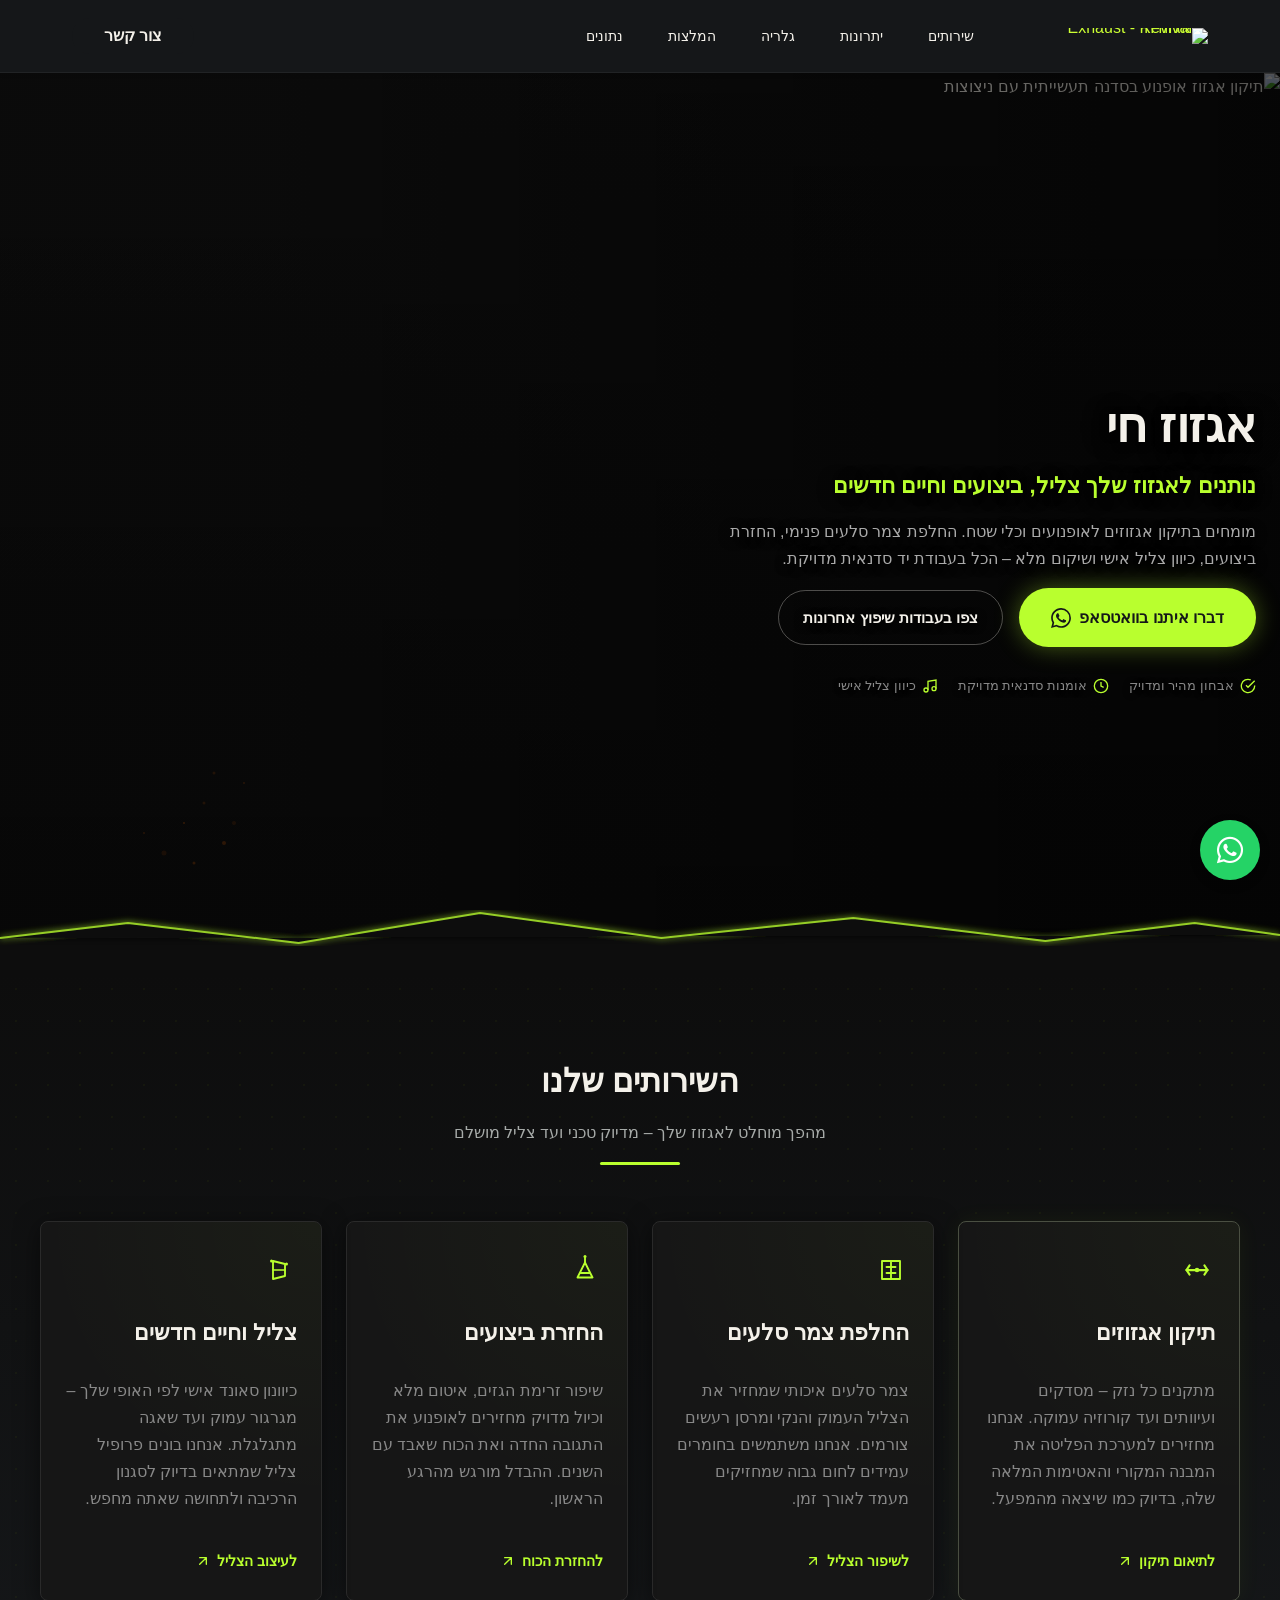
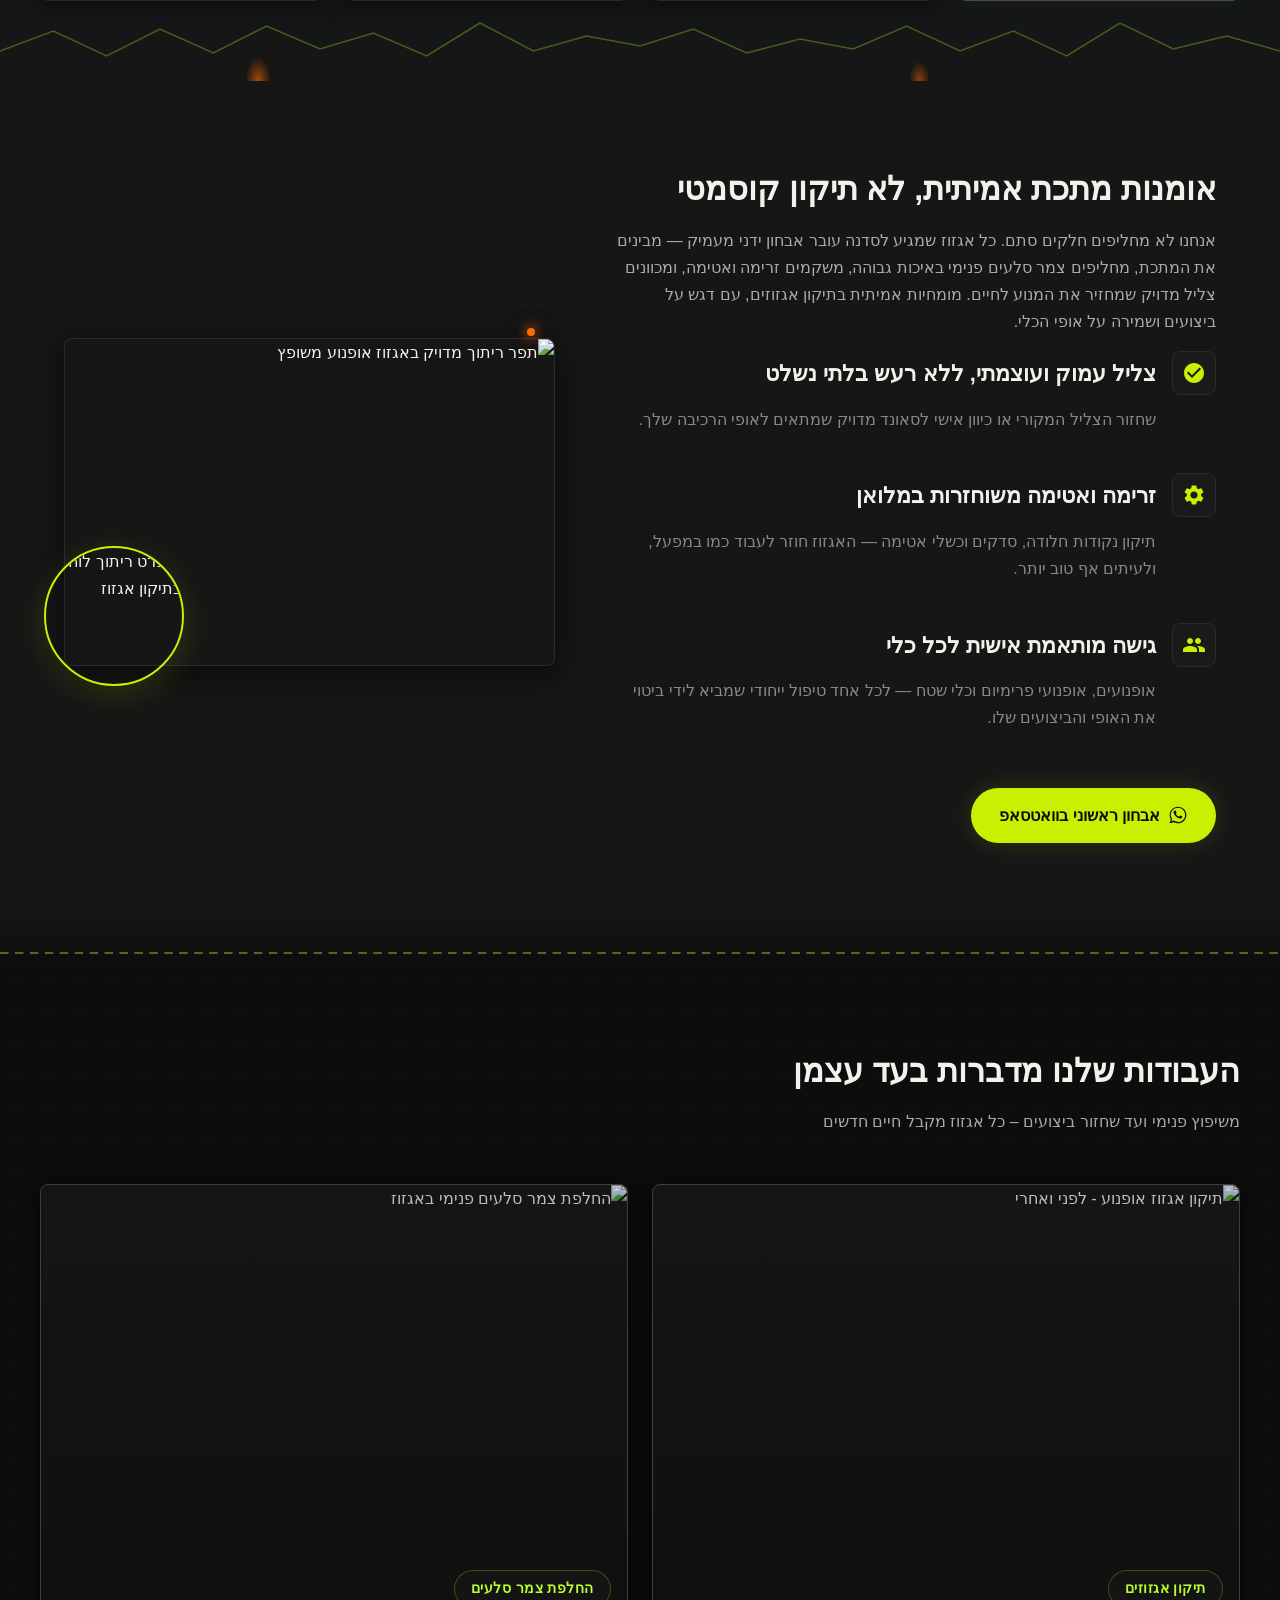
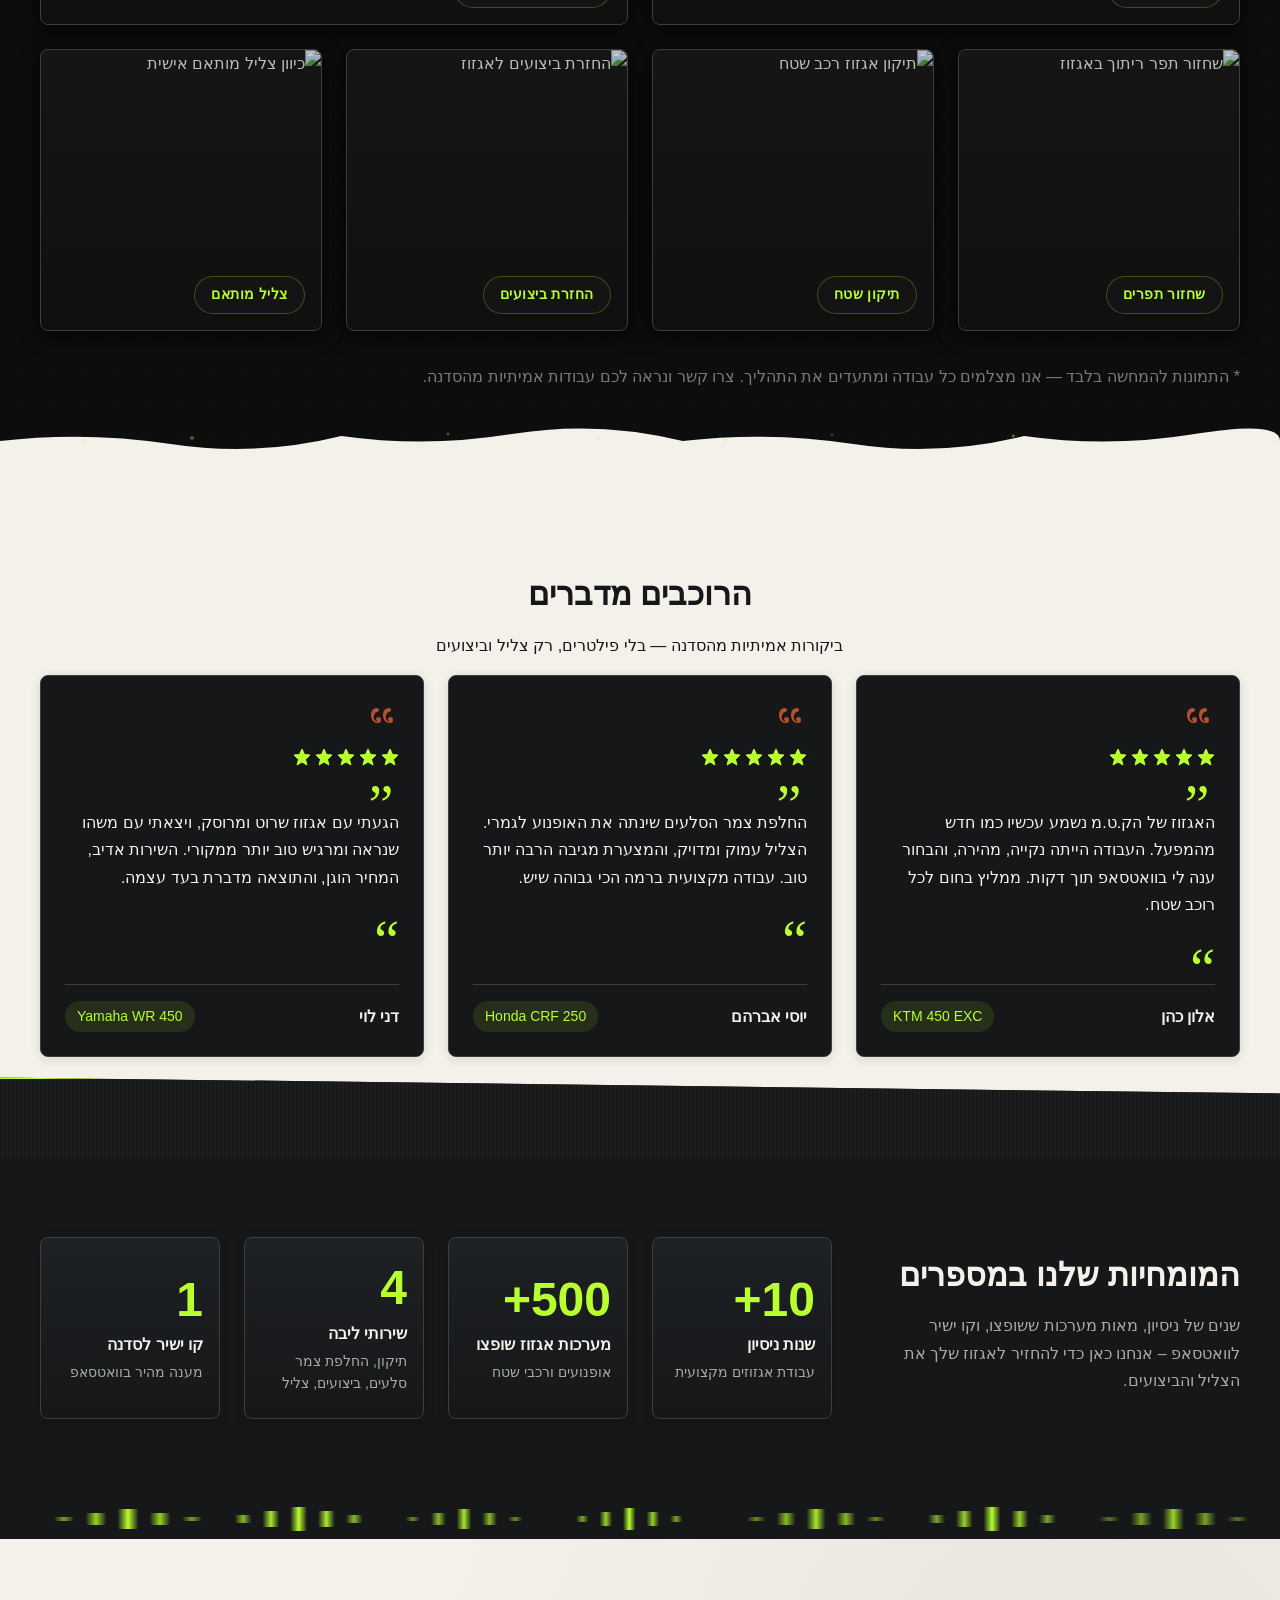
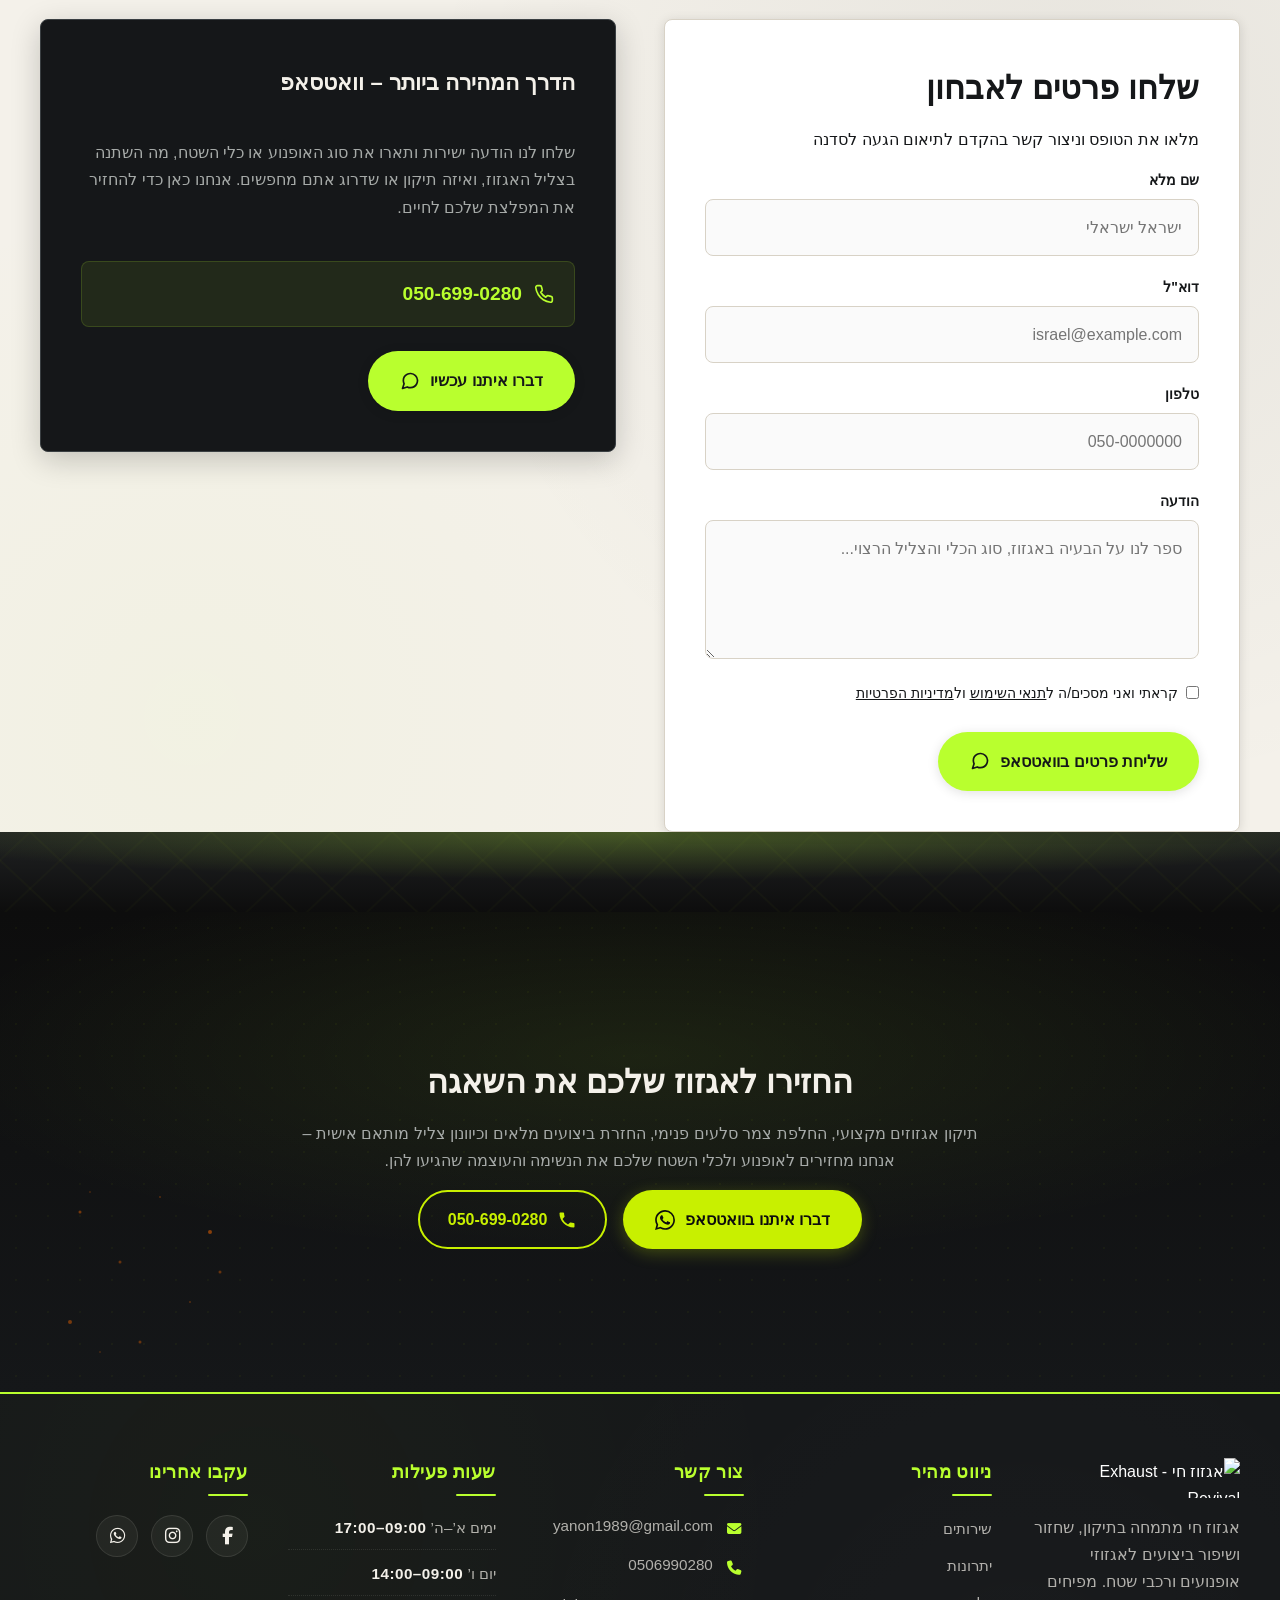
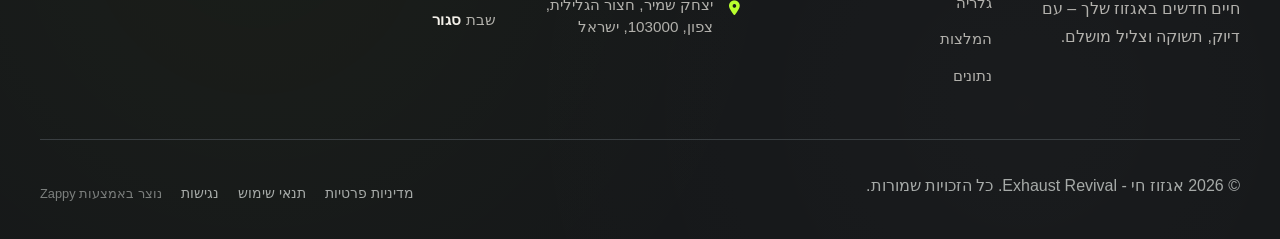
==== commit a8e826a5: "Background sync: Progressive GitHub Sync" ====
--- a/index.html
+++ b/index.html
@@ -228,35 +228,7 @@
     <meta name="twitter:card" content="summary_large_image">
     <meta name="twitter:title" content="החייאו את המפלצת — תיקון אגזוזים — אגזוז חי - Exhaust Revival">
     <meta name="twitter:description" content="סדנת אגזוזים שמחזירה לחיים מערכות פליטה שחוקות. תיקון, שיפוץ והחלפת צמר סלעים עם צליל מותאם אישית לאופנוע ורכב שטח. היכנסו עכשיו ותנו למנוע שלכם לשאוג מחדש!">
-    <meta property="og:type" content="website">
-  <meta property="og:locale" content="he_IL">
-  
-  
-  
-  
-  
-  <link rel="stylesheet" href="https://cdnjs.cloudflare.com/ajax/libs/font-awesome/6.4.0/css/all.min.css">
-  <style>
-    .skip-link { position: absolute; top: 0; left: 0; transform: translateY(-200%); padding: 12px 18px; background: var(--bg-dark, #1a1a1a); color: var(--text-light, #fff); font-weight: 600; border-radius: 0 0 8px 0; z-index: 10000; }
-    .skip-link:focus { transform: none; outline: 2px solid var(--ring, #fff); outline-offset: 2px; }
-    :focus-visible { outline: 2px solid var(--ring, currentColor); outline-offset: 3px; }
-  </style>
-
-
-  
-    <!-- Favicons -->
-    <link rel="icon" type="image/x-icon" href="/assets/favicon.ico">
-    <link rel="icon" type="image/png" sizes="16x16" href="/assets/favicon-16x16.png">
-    <link rel="icon" type="image/png" sizes="32x32" href="/assets/favicon-32x32.png">
-    <link rel="icon" type="image/png" sizes="48x48" href="/assets/favicon-48x48.png">
-    <link rel="icon" type="image/png" sizes="192x192" href="/assets/favicon-192x192.png">
-    <link rel="icon" type="image/png" sizes="512x512" href="/assets/favicon-512x512.png">
-    <link rel="apple-touch-icon" href="/assets/apple-touch-icon.png">
-    <!-- Cookie Consent -->
-    <link rel="stylesheet" href="https://cdn.jsdelivr.net/npm/vanilla-cookieconsent@3/dist/cookieconsent.css">
-    <script src="https://cdn.jsdelivr.net/npm/vanilla-cookieconsent@3/dist/cookieconsent.umd.js"></script>
-    <!-- Mickidum Accessibility Toolbar -->
-    <script src="https://cdn.jsdelivr.net/gh/mickidum/acc_toolbar/acctoolbar/acctoolbar.min.js"></script>
+    
     <link rel="stylesheet" href="/styles.css">
     <script>window.ZAPPY_WEBSITE_ID = "23bdfa8f-ff53-44e0-b610-9c4366d4aa50"; window.ZAPPY_API_BASE = "https://api.zappy5.com";</script>
 
@@ -348,6 +320,44 @@
     </style>
 </head>
 <body>
+<meta charset="UTF-8">
+  <meta name="viewport" content="width=device-width, initial-scale=1.0">
+  <title>החייאו את המפלצת — תיקון אגזוזים — אגזוז חי - Exhaust Revival</title>
+  <meta name="description" content="סדנת אגזוזים שמחזירה לחיים מערכות פליטה שחוקות. תיקון, שיפוץ והחלפת צמר סלעים עם צליל מותאם אישית לאופנוע ורכב שטח. היכנסו עכשיו ותנו למנוע שלכם לשאוג מחדש!">
+  <meta name="keywords" content="תיקון אגזוזים, שיפוץ אגזוז לאופנוע, החלפת צמר סלעים באגזוז, שדרוג אגזוז רכב שטח, סדנת אגזוזים">
+  <meta name="robots" content="index, follow">
+  
+  <meta property="og:title" content="החייאו את המפלצת — תיקון אגזוזים — אגזוז חי - Exhaust Revival">
+  <meta property="og:description" content="סדנת אגזוזים שמחזירה לחיים מערכות פליטה שחוקות. תיקון, שיפוץ והחלפת צמר סלעים עם צליל מותאם אישית לאופנוע ורכב שטח. היכנסו עכשיו ותנו למנוע שלכם לשאוג מחדש!">
+  <meta property="og:type" content="website">
+  <meta property="og:locale" content="he_IL">
+  
+  <meta name="twitter:card" content="summary_large_image">
+  <meta name="twitter:title" content="החייאו את המפלצת — תיקון אגזוזים — אגזוז חי - Exhaust Revival">
+  <meta name="twitter:description" content="סדנת אגזוזים שמחזירה לחיים מערכות פליטה שחוקות. תיקון, שיפוץ והחלפת צמר סלעים עם צליל מותאם אישית לאופנוע ורכב שטח. היכנסו עכשיו ותנו למנוע שלכם לשאוג מחדש!">
+  <link rel="stylesheet" href="/styles.css">
+  <link rel="stylesheet" href="https://cdnjs.cloudflare.com/ajax/libs/font-awesome/6.4.0/css/all.min.css">
+  <style>
+    .skip-link { position: absolute; top: 0; left: 0; transform: translateY(-200%); padding: 12px 18px; background: var(--bg-dark, #1a1a1a); color: var(--text-light, #fff); font-weight: 600; border-radius: 0 0 8px 0; z-index: 10000; }
+    .skip-link:focus { transform: none; outline: 2px solid var(--ring, #fff); outline-offset: 2px; }
+    :focus-visible { outline: 2px solid var(--ring, currentColor); outline-offset: 3px; }
+  </style>
+
+
+  
+    <!-- Favicons -->
+    <link rel="icon" type="image/x-icon" href="/assets/favicon.ico">
+    <link rel="icon" type="image/png" sizes="16x16" href="/assets/favicon-16x16.png">
+    <link rel="icon" type="image/png" sizes="32x32" href="/assets/favicon-32x32.png">
+    <link rel="icon" type="image/png" sizes="48x48" href="/assets/favicon-48x48.png">
+    <link rel="icon" type="image/png" sizes="192x192" href="/assets/favicon-192x192.png">
+    <link rel="icon" type="image/png" sizes="512x512" href="/assets/favicon-512x512.png">
+    <link rel="apple-touch-icon" href="/assets/apple-touch-icon.png">
+    <!-- Cookie Consent -->
+    <link rel="stylesheet" href="https://cdn.jsdelivr.net/npm/vanilla-cookieconsent@3/dist/cookieconsent.css">
+    <script src="https://cdn.jsdelivr.net/npm/vanilla-cookieconsent@3/dist/cookieconsent.umd.js"></script>
+    <!-- Mickidum Accessibility Toolbar -->
+    <script src="https://cdn.jsdelivr.net/gh/mickidum/acc_toolbar/acctoolbar/acctoolbar.min.js"></script>
 <a class="skip-link" href="#main">דלג לתוכן הראשי</a>
   <nav class="navbar" dir="rtl">
   <button class="mobile-toggle" id="mobileToggle" aria-label="Menu">
@@ -1459,7 +1469,7 @@
         <ul class="footer-contact">
           <li>
             <span class="contact-icon"><i class="fas fa-envelope"></i></span>
-            <span class="contact-text"><a href="mailto:[business_email]">[business_email]</a></span>
+            <span class="contact-text"><a href="mailto:yanon1989@gmail.com">yanon1989@gmail.com</a></span>
           </li>
           <li>
             <span class="contact-icon"><i class="fas fa-phone"></i></span>
@@ -1506,7 +1516,9 @@
     <i class="fab fa-whatsapp"></i>
   </a>
   
-  <div data-integration="accessibility:toolbar"></div>
+  <script src="/script.js"></script>
+
+    <div data-integration="accessibility:toolbar"></div>
 
     <script src="/script.js"></script>
 
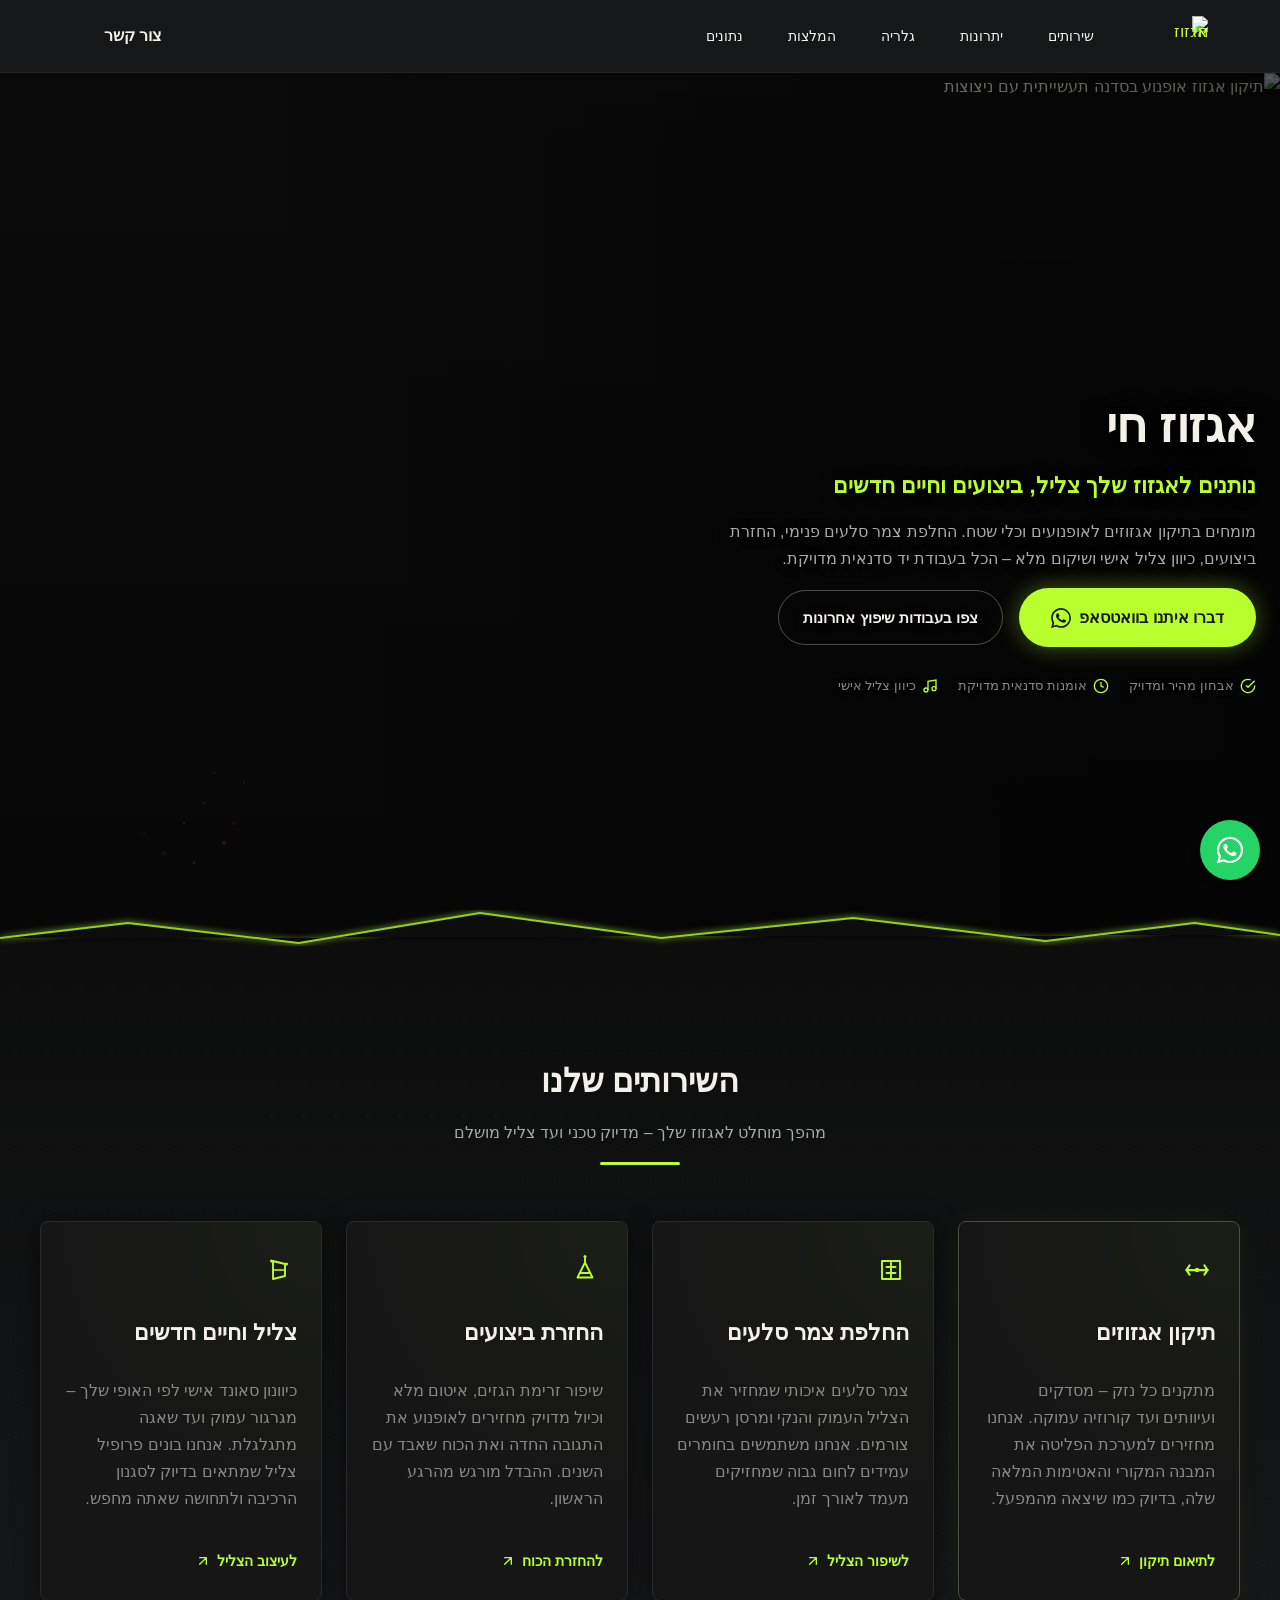
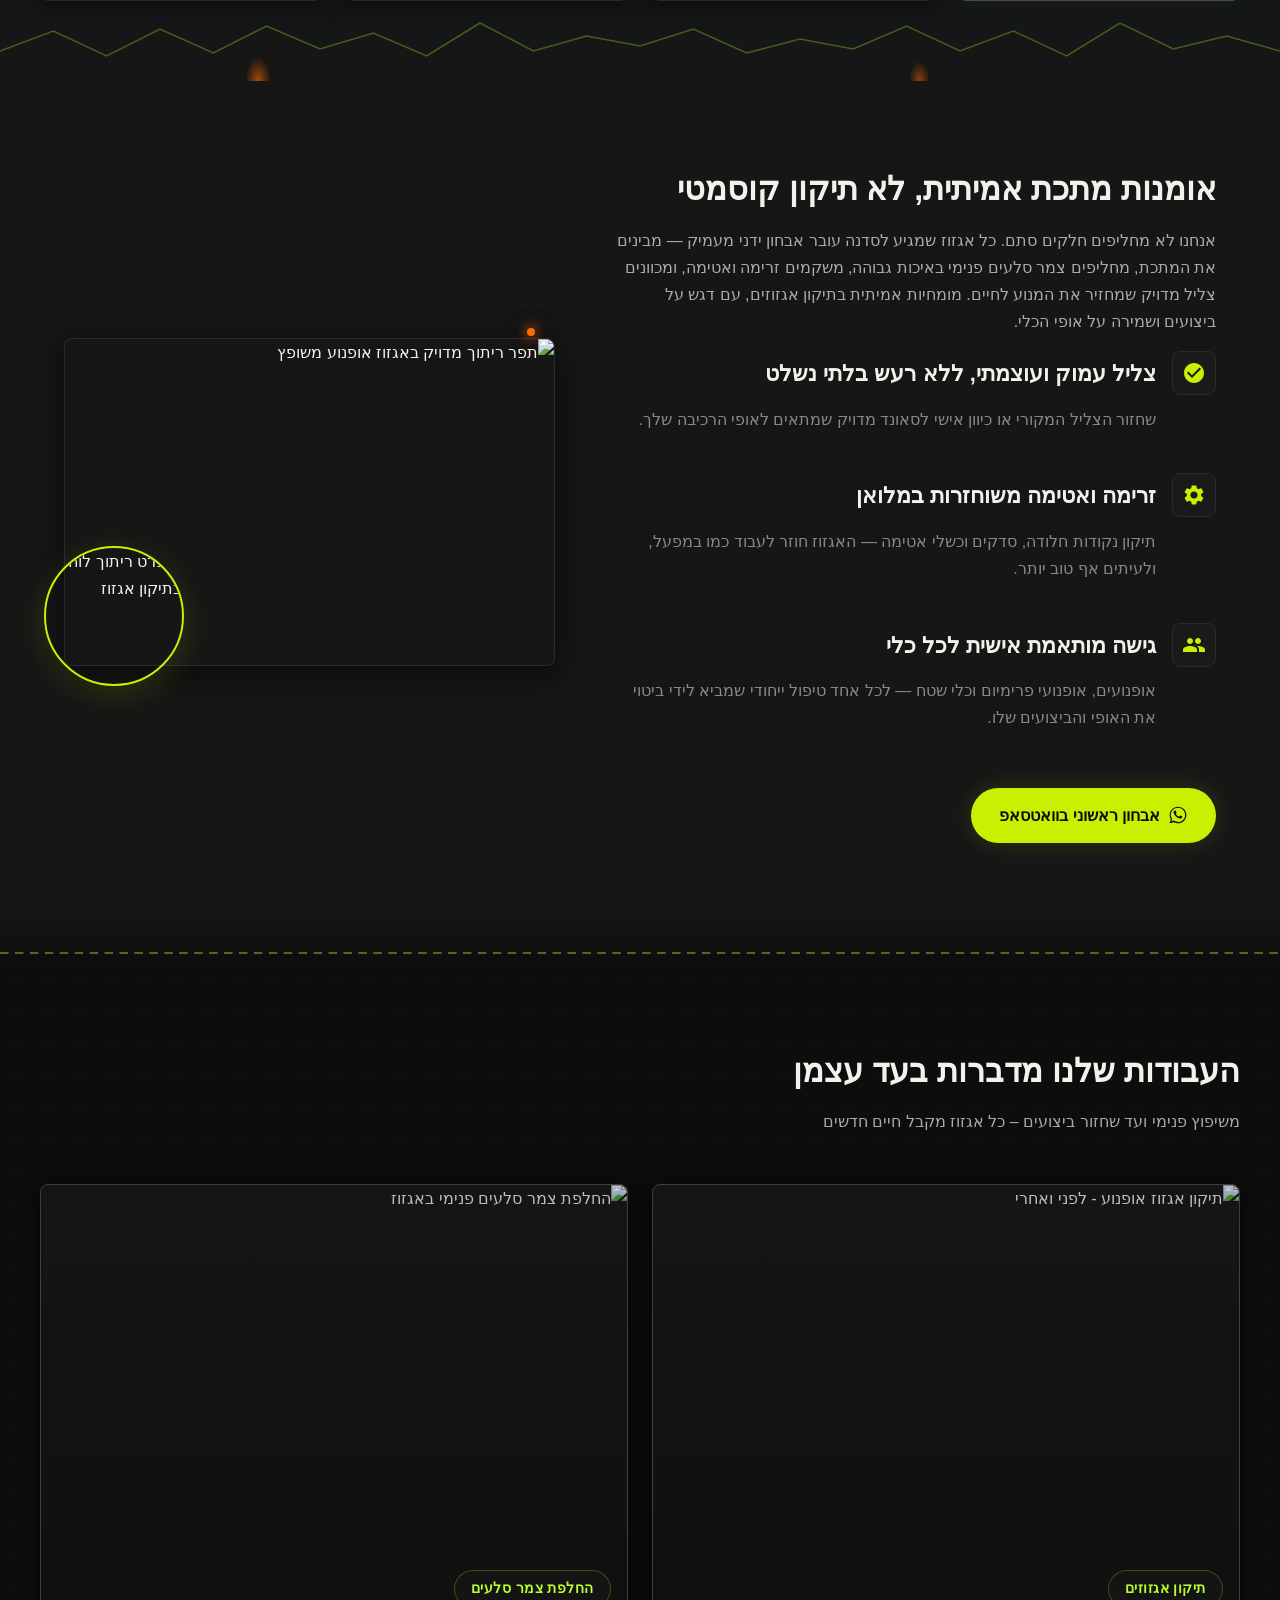
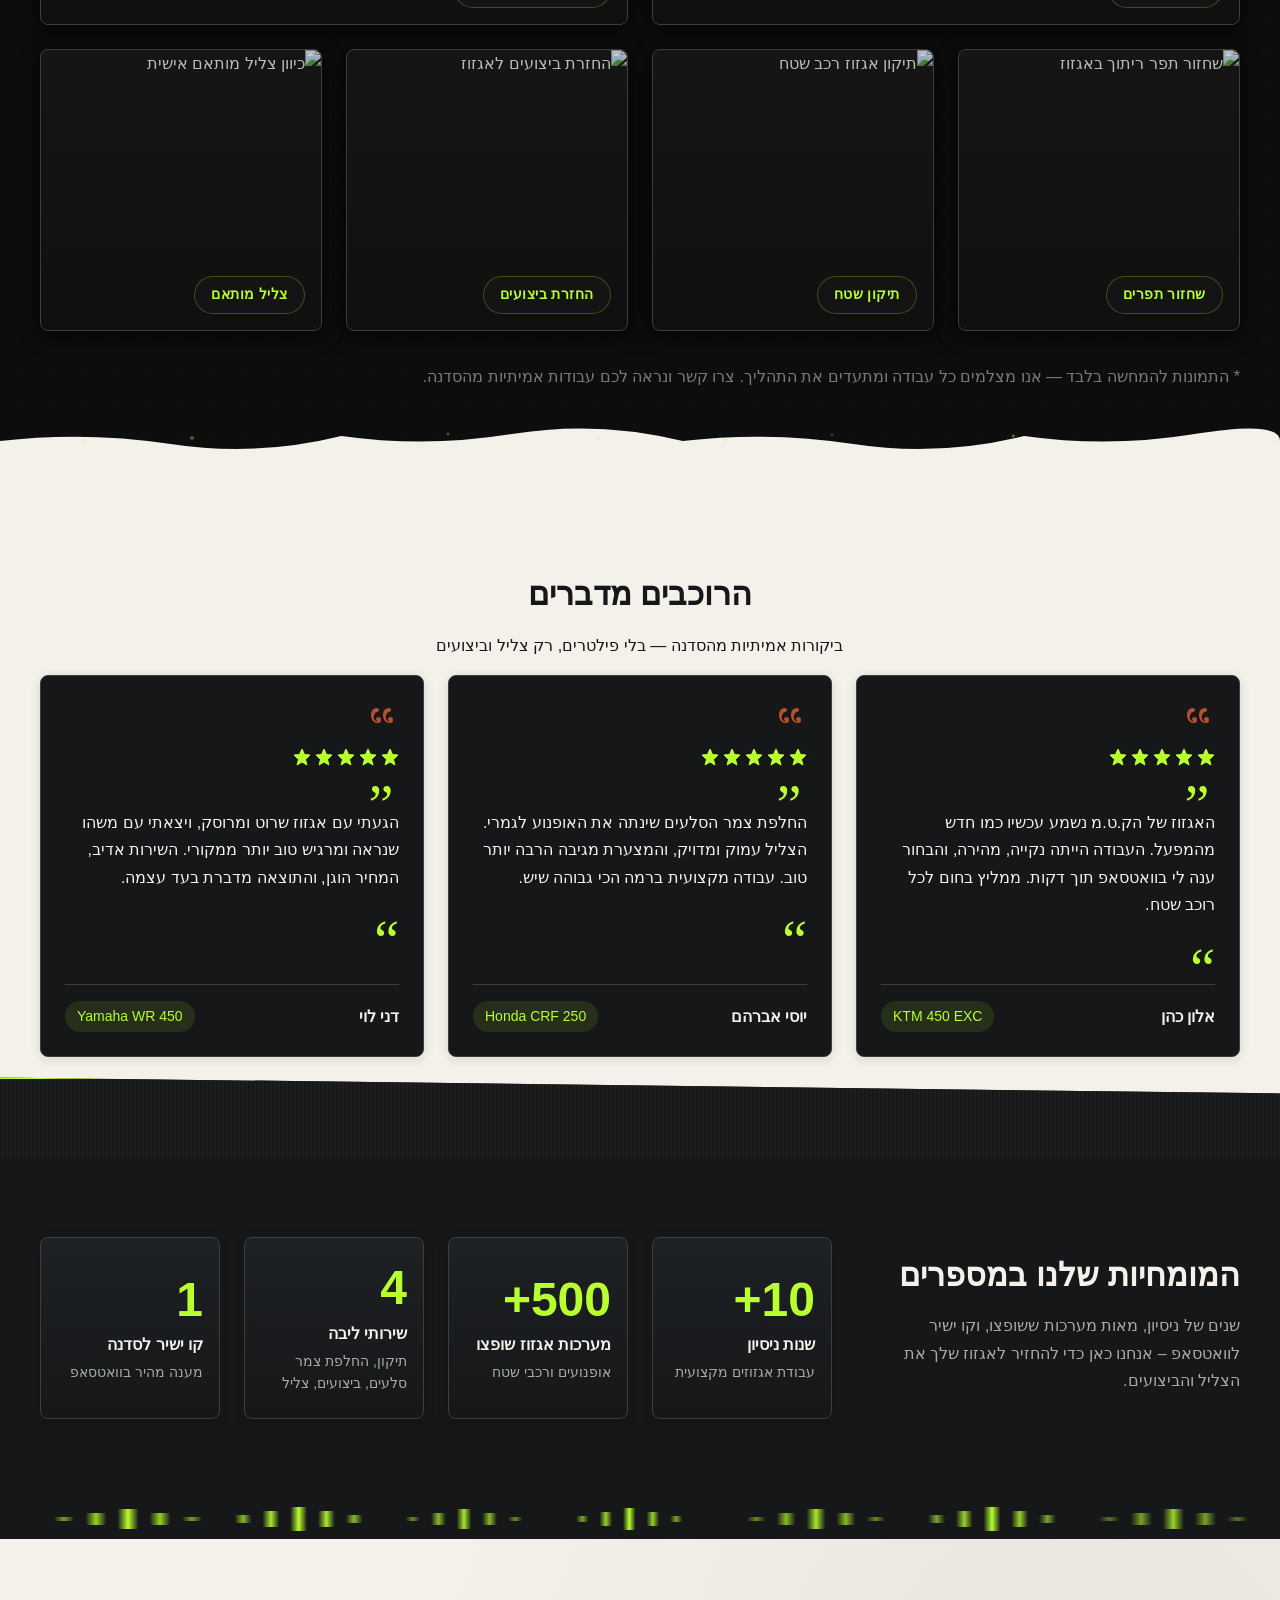
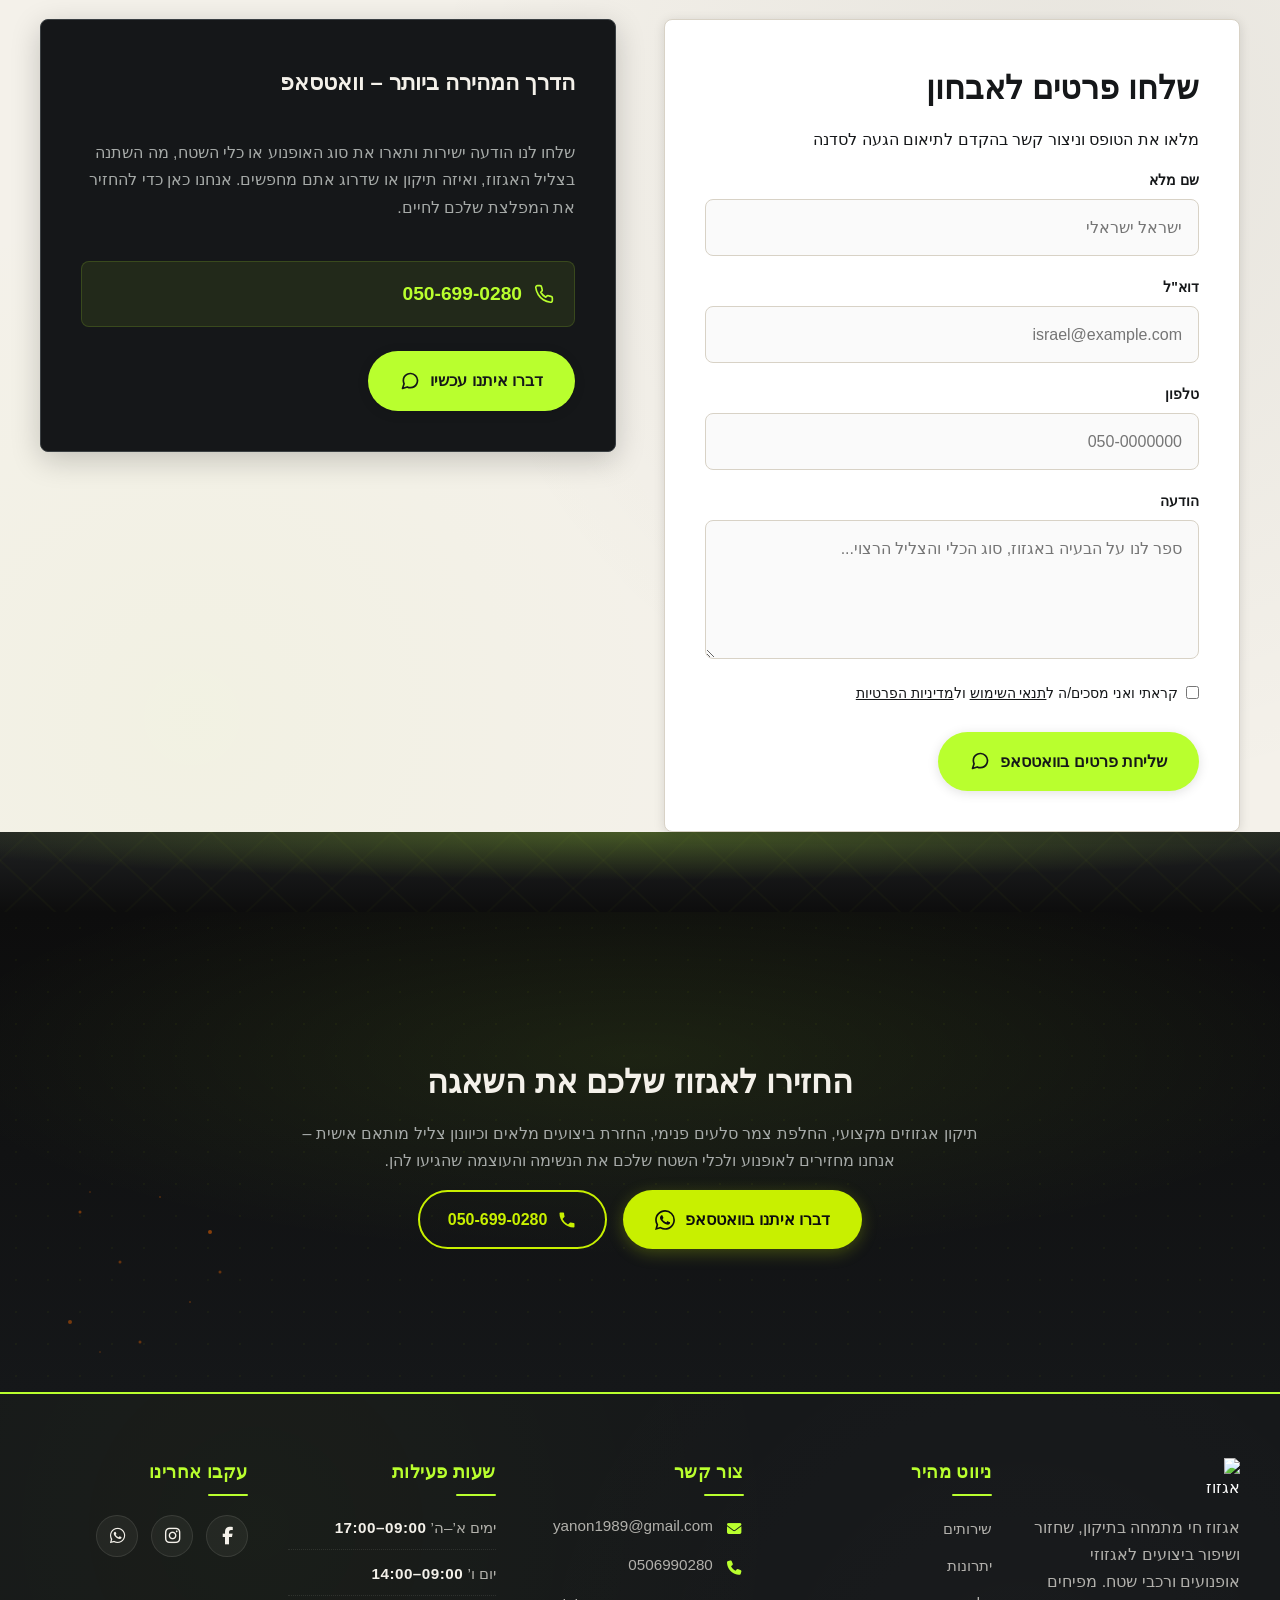
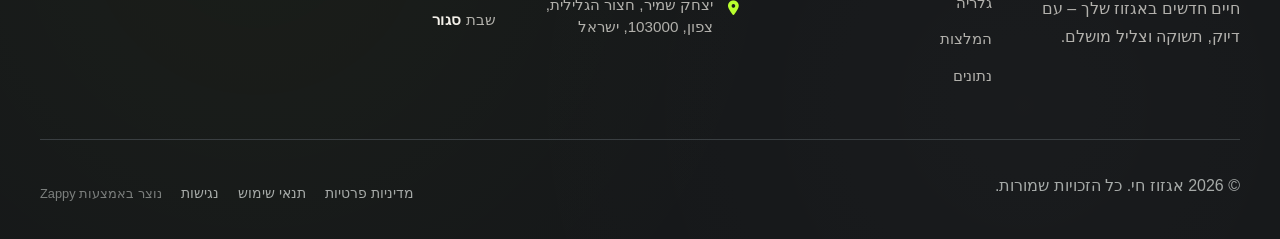
==== commit 2e67959c: "Background sync: Progressive GitHub Sync" ====
--- a/index.html
+++ b/index.html
@@ -1,6 +1,4 @@
-<!DOCTYPE html>
-<html lang="he" dir="rtl">
-<head>
+<!DOCTYPE html><html lang="he" dir="rtl"><head>
     <meta charset="UTF-8">
     <meta name="viewport" content="width=device-width, initial-scale=1.0">
     <meta name="robots" content="index, follow">
@@ -228,9 +226,43 @@
     <meta name="twitter:card" content="summary_large_image">
     <meta name="twitter:title" content="החייאו את המפלצת — תיקון אגזוזים — אגזוז חי - Exhaust Revival">
     <meta name="twitter:description" content="סדנת אגזוזים שמחזירה לחיים מערכות פליטה שחוקות. תיקון, שיפוץ והחלפת צמר סלעים עם צליל מותאם אישית לאופנוע ורכב שטח. היכנסו עכשיו ותנו למנוע שלכם לשאוג מחדש!">
-    
-    <link rel="stylesheet" href="/styles.css">
+    <meta property="og:type" content="website">
+  <meta property="og:locale" content="he_IL">
+  
+  
+  
+  
+  
+  <style>
+    .skip-link { position: absolute; top: 0; left: 0; transform: translateY(-200%); padding: 12px 18px; background: var(--bg-dark, #1a1a1a); color: var(--text-light, #fff); font-weight: 600; border-radius: 0 0 8px 0; z-index: 10000; }
+    .skip-link:focus { transform: none; outline: 2px solid var(--ring, #fff); outline-offset: 2px; }
+    :focus-visible { outline: 2px solid var(--ring, currentColor); outline-offset: 3px; }
+  </style>
+
+
+  
+    <!-- Favicons -->
+    <link rel="icon" type="image/x-icon" href="/assets/favicon.ico">
+    <link rel="icon" type="image/png" sizes="16x16" href="/assets/favicon-16x16.png">
+    <link rel="icon" type="image/png" sizes="32x32" href="/assets/favicon-32x32.png">
+    <link rel="icon" type="image/png" sizes="48x48" href="/assets/favicon-48x48.png">
+    <link rel="icon" type="image/png" sizes="192x192" href="/assets/favicon-192x192.png">
+    <link rel="icon" type="image/png" sizes="512x512" href="/assets/favicon-512x512.png">
+    <link rel="apple-touch-icon" href="/assets/apple-touch-icon.png">
+    <!-- Cookie Consent -->
+    <link rel="stylesheet" href="https://cdn.jsdelivr.net/npm/vanilla-cookieconsent@3/dist/cookieconsent.css">
+    
+    <!-- Mickidum Accessibility Toolbar -->
+    
+    <style id="zappy-critical-above-fold-css">
+html{box-sizing:border-box;-webkit-text-size-adjust:100%}*,*::before,*::after{box-sizing:inherit}body{margin:0;min-width:320px;overflow-x:clip}img,svg,video{max-width:100%;height:auto}main{display:block}.container{width:min(100% - 32px,1200px);margin-inline:auto}.navbar,nav.navbar,header .navbar,header[role="banner"]{position:relative;z-index:1000;width:100%}.nav-container,.navbar .container{display:flex;align-items:center;justify-content:space-between;min-height:64px}.logo,.logo-link img{display:block;width:35px;height:35px;object-fit:contain}.nav-menu,#navMenu{list-style:none}.fa,.fas,.far,.fab,.fa-solid,.fa-regular,.fa-brands{display:inline-block;min-width:1em;text-align:center}html:not(#zappy-noop)[data-zappy-site-type="ecommerce"] .phone-header-btn,html:not(#zappy-noop) .navbar:has(.nav-ecommerce-icons)>.phone-header-btn{display:none!important;visibility:hidden!important;width:0!important;height:0!important;pointer-events:none!important}.hero-section,.index-hero-section,section[class*="hero"]{position:relative;overflow:hidden;min-height:560px}.hero-bg-wrapper,.hero-bg-image,section[class*="hero"] [class*="hero-bg"]{position:absolute;inset:0;width:100%;height:100%}.hero-bg-wrapper img,.hero-bg-image img,section[class*="hero"] [data-hero-bg],section[class*="hero"] img[data-hero-background="true"]{width:100%!important;height:100%!important;object-fit:cover!important;display:block}.hero-content,section[class*="hero"] .container{position:relative;z-index:2}@media(max-width:768px){:root{--header-height:72px;--total-header-height:72px;--zappy-mobile-menu-top:72px}html[data-zappy-site-type="ecommerce"] body{padding-top:var(--total-header-height,72px)}html[data-zappy-site-type="ecommerce"] body>nav.navbar,html[data-zappy-site-type="ecommerce"] body>.navbar:not(.zappy-catalog-menu){position:fixed!important;top:0;left:0;right:0;z-index:100000;width:100%;margin-bottom:0}.zappy-catalog-menu{position:fixed;top:var(--header-height,72px);left:0;right:0;z-index:99999}.nav-container,.navbar .container{min-height:60px}.nav-menu,#navMenu{max-width:100vw;overflow-x:hidden}.hero-section,.index-hero-section,section[class*="hero"]{min-height:100svh}.hero-bg-wrapper,.hero-bg-image,.hero-scrim{min-height:100svh}}
+</style>
+    <link rel="preload" href="/styles.css" as="style">
+    <link rel="stylesheet" href="/styles.css" media="print" onload="this.media='all'">
+    <noscript><link rel="stylesheet" href="/styles.css"></noscript>
+    
     <script>window.ZAPPY_WEBSITE_ID = "23bdfa8f-ff53-44e0-b610-9c4366d4aa50"; window.ZAPPY_API_BASE = "https://api.zappy5.com";</script>
+    <link rel="preload" as="image" href="/assets/site-index-hero-image-1.webp" fetchpriority="high">
 
     <style id="zappy-dropdown-submenu-styles">
       /* ========== DESKTOP DROPDOWN SUBMENU STYLES ========== */
@@ -320,44 +352,6 @@
     </style>
 </head>
 <body>
-<meta charset="UTF-8">
-  <meta name="viewport" content="width=device-width, initial-scale=1.0">
-  <title>החייאו את המפלצת — תיקון אגזוזים — אגזוז חי - Exhaust Revival</title>
-  <meta name="description" content="סדנת אגזוזים שמחזירה לחיים מערכות פליטה שחוקות. תיקון, שיפוץ והחלפת צמר סלעים עם צליל מותאם אישית לאופנוע ורכב שטח. היכנסו עכשיו ותנו למנוע שלכם לשאוג מחדש!">
-  <meta name="keywords" content="תיקון אגזוזים, שיפוץ אגזוז לאופנוע, החלפת צמר סלעים באגזוז, שדרוג אגזוז רכב שטח, סדנת אגזוזים">
-  <meta name="robots" content="index, follow">
-  
-  <meta property="og:title" content="החייאו את המפלצת — תיקון אגזוזים — אגזוז חי - Exhaust Revival">
-  <meta property="og:description" content="סדנת אגזוזים שמחזירה לחיים מערכות פליטה שחוקות. תיקון, שיפוץ והחלפת צמר סלעים עם צליל מותאם אישית לאופנוע ורכב שטח. היכנסו עכשיו ותנו למנוע שלכם לשאוג מחדש!">
-  <meta property="og:type" content="website">
-  <meta property="og:locale" content="he_IL">
-  
-  <meta name="twitter:card" content="summary_large_image">
-  <meta name="twitter:title" content="החייאו את המפלצת — תיקון אגזוזים — אגזוז חי - Exhaust Revival">
-  <meta name="twitter:description" content="סדנת אגזוזים שמחזירה לחיים מערכות פליטה שחוקות. תיקון, שיפוץ והחלפת צמר סלעים עם צליל מותאם אישית לאופנוע ורכב שטח. היכנסו עכשיו ותנו למנוע שלכם לשאוג מחדש!">
-  <link rel="stylesheet" href="/styles.css">
-  <link rel="stylesheet" href="https://cdnjs.cloudflare.com/ajax/libs/font-awesome/6.4.0/css/all.min.css">
-  <style>
-    .skip-link { position: absolute; top: 0; left: 0; transform: translateY(-200%); padding: 12px 18px; background: var(--bg-dark, #1a1a1a); color: var(--text-light, #fff); font-weight: 600; border-radius: 0 0 8px 0; z-index: 10000; }
-    .skip-link:focus { transform: none; outline: 2px solid var(--ring, #fff); outline-offset: 2px; }
-    :focus-visible { outline: 2px solid var(--ring, currentColor); outline-offset: 3px; }
-  </style>
-
-
-  
-    <!-- Favicons -->
-    <link rel="icon" type="image/x-icon" href="/assets/favicon.ico">
-    <link rel="icon" type="image/png" sizes="16x16" href="/assets/favicon-16x16.png">
-    <link rel="icon" type="image/png" sizes="32x32" href="/assets/favicon-32x32.png">
-    <link rel="icon" type="image/png" sizes="48x48" href="/assets/favicon-48x48.png">
-    <link rel="icon" type="image/png" sizes="192x192" href="/assets/favicon-192x192.png">
-    <link rel="icon" type="image/png" sizes="512x512" href="/assets/favicon-512x512.png">
-    <link rel="apple-touch-icon" href="/assets/apple-touch-icon.png">
-    <!-- Cookie Consent -->
-    <link rel="stylesheet" href="https://cdn.jsdelivr.net/npm/vanilla-cookieconsent@3/dist/cookieconsent.css">
-    <script src="https://cdn.jsdelivr.net/npm/vanilla-cookieconsent@3/dist/cookieconsent.umd.js"></script>
-    <!-- Mickidum Accessibility Toolbar -->
-    <script src="https://cdn.jsdelivr.net/gh/mickidum/acc_toolbar/acctoolbar/acctoolbar.min.js"></script>
 <a class="skip-link" href="#main">דלג לתוכן הראשי</a>
   <nav class="navbar" dir="rtl">
   <button class="mobile-toggle" id="mobileToggle" aria-label="Menu">
@@ -377,7 +371,7 @@
 
   <div class="nav-container">
     <div class="nav-right-group"><div class="nav-brand">
-      <a href="/" class="logo-link"><img class="logo" src="/assets/site-----image-1.webp" alt="אגזוז חי - Exhaust Revival"></a>
+      <a href="/" class="logo-link"><img class="logo" src="/assets/site-----image-1.webp" alt="אגזוז חי" decoding="async" width="35" height="35"></a>
     </div><ul class="nav-menu" id="navMenu"><li><a href="#services">שירותים</a></li><li><a href="#benefits">יתרונות</a></li><li><a href="#gallery">גלריה</a></li><li><a href="#testimonials">המלצות</a></li><li><a href="#stats">נתונים</a></li><li class="mobile-contact-link nav-cta-mobile-item"><a href="#contact" class="nav-cta-btn">צור קשר</a></li></ul></div>
     
     
@@ -848,7 +842,7 @@
     <section data-band-index="0" id="hero" class="index-hero-section" data-layout-spec="בית-hero" data-hero-type="fullscreen-scrim">
   <!-- Full-bleed Background Image -->
   <div class="index-hero-section__bg-media">
-    <img loading="eager" fetchpriority="high" data-hero-bg="true" data-placeholder="index-hero-image-1" data-context="A dramatic close-up of a motorcycle exhaust pipe being welded or repaired in a dim, smoky metal workshop. Sparks fly around the exhaust tip, with brushed steel textures and hot metal reflections visible. The atmosphere is cinematic, dark, and industrial, shot from a low angle to emphasize power and craftsmanship." width="1200" height="800" src="/assets/site-index-hero-image-1.webp" alt="תיקון אגזוז אופנוע בסדנה תעשייתית עם ניצוצות">
+    <img loading="eager" fetchpriority="high" data-hero-bg="true" data-placeholder="index-hero-image-1" data-context="A dramatic close-up of a motorcycle exhaust pipe being welded or repaired in a dim, smoky metal workshop. Sparks fly around the exhaust tip, with brushed steel textures and hot metal reflections visible. The atmosphere is cinematic, dark, and industrial, shot from a low angle to emphasize power and craftsmanship." width="1200" height="800" src="/assets/site-index-hero-image-1.webp" alt="תיקון אגזוז אופנוע בסדנה תעשייתית עם ניצוצות" decoding="async">
   </div>
 
   <!-- Scrim Overlay for Text Legibility -->
@@ -1109,10 +1103,10 @@
       <!-- Imagery Column -->
       <div class="index-benefits-section__imagery">
         <div class="index-benefits-section__image-frame index-benefits-section__image-frame--main">
-          <img loading="lazy" decoding="async" data-placeholder="index-benefits-image-1" data-context="Extreme close-up of a brushed stainless steel motorcycle exhaust pipe with a precision TIG-welded seam, industrial workshop background with sparks and soft smoke, cinematic lighting, shallow depth of field" width="600" height="400" src="/assets/site-index-benefits-image-1.webp" alt="תפר ריתוך מדויק באגזוז אופנוע משופץ">
+          <img loading="lazy" decoding="async" data-placeholder="index-benefits-image-1" data-context="Extreme close-up of a brushed stainless steel motorcycle exhaust pipe with a precision TIG-welded seam, industrial workshop background with sparks and soft smoke, cinematic lighting, shallow depth of field" width="600" height="400" src="/assets/site-index-benefits-image-1.webp" alt="תפר ריתוך מדויק באגזוז אופנוע משופץ" fetchpriority="low">
         </div>
         <div class="index-benefits-section__image-frame index-benefits-section__image-frame--peek">
-          <img loading="lazy" decoding="async" data-placeholder="index-benefits-image-2" data-context="Circular detail crop of a glowing hot exhaust repair point, welding torch tip visible, ember orange and blue flame, dark background, macro photography style" width="200" height="200" src="/assets/site-index-benefits-image-2.webp" alt="פרט ריתוך לוהט בתיקון אגזוז">
+          <img loading="lazy" decoding="async" data-placeholder="index-benefits-image-2" data-context="Circular detail crop of a glowing hot exhaust repair point, welding torch tip visible, ember orange and blue flame, dark background, macro photography style" width="200" height="200" src="/assets/site-index-benefits-image-2.webp" alt="פרט ריתוך לוהט בתיקון אגזוז" fetchpriority="low">
         </div>
         <!-- Decorative Ember Accent -->
         <div class="index-benefits-section__ember-accent" aria-hidden="true"></div>
@@ -1137,7 +1131,7 @@
   </div>
 </section>
 
-<section data-band-index="3" id="gallery" class="index-gallery-section" data-layout-spec="בית-gallery"><div class="index-gallery-section__container"><div class="index-gallery-section__header"><h2 class="index-gallery-section__title">העבודות שלנו מדברות בעד עצמן</h2><p class="index-gallery-section__subtitle">משיפוץ פנימי ועד שחזור ביצועים – כל אגזוז מקבל חיים חדשים</p></div><div class="index-gallery-section__grid"><div class="index-gallery-section__tile index-gallery-section__tile--large"><div class="index-gallery-section__image-wrap"><img loading="lazy" decoding="async" data-placeholder="index-gallery-image-1" data-context="Before and after of a motorcycle exhaust repair showing a rusted, damaged muffler being restored with fresh welding, set in a dark industrial workshop with sparks and metal tools" width="800" height="600" src="/assets/site-index-gallery-image-1.webp" alt="תיקון אגזוז אופנוע - לפני ואחרי"><div class="index-gallery-section__overlay"></div><span class="index-gallery-section__badge">תיקון אגזוזים</span></div></div><div class="index-gallery-section__tile index-gallery-section__tile--large"><div class="index-gallery-section__image-wrap"><img loading="lazy" decoding="async" data-placeholder="index-gallery-image-2" data-context="Close-up of opened muffler internals showing fresh white rock wool replacement being packed into a motorcycle exhaust, tools and workbench visible in a dimly lit garage" width="800" height="600" src="/assets/site-index-gallery-image-2.webp" alt="החלפת צמר סלעים פנימי באגזוז"><div class="index-gallery-section__overlay"></div><span class="index-gallery-section__badge">החלפת צמר סלעים</span></div></div><div class="index-gallery-section__tile"><div class="index-gallery-section__image-wrap"><img loading="lazy" decoding="async" data-placeholder="index-gallery-image-3" data-context="Welding close-up on a custom exhaust pipe seam, bright orange sparks flying, dark industrial atmosphere with metal reflections" width="600" height="400" src="/assets/site-index-gallery-image-3.webp" alt="שחזור תפר ריתוך באגזוז"><div class="index-gallery-section__overlay"></div><span class="index-gallery-section__badge">שחזור תפרים</span></div></div><div class="index-gallery-section__tile"><div class="index-gallery-section__image-wrap"><img loading="lazy" decoding="async" data-placeholder="index-gallery-image-4" data-context="Off-road vehicle exhaust body repair showing a dented skid plate and exhaust pipe being straightened on a workbench with heavy-duty tools" width="600" height="400" src="/assets/site-index-gallery-image-4.webp" alt="תיקון אגזוז רכב שטח"><div class="index-gallery-section__overlay"></div><span class="index-gallery-section__badge">תיקון שטח</span></div></div><div class="index-gallery-section__tile"><div class="index-gallery-section__image-wrap"><img loading="lazy" decoding="async" data-placeholder="index-gallery-image-5" data-context="Performance exhaust system restoration on a motorcycle, before and after split showing dull vs polished chrome finish, dramatic lighting" width="600" height="400" src="/assets/site-index-gallery-image-5.webp" alt="החזרת ביצועים לאגזוז"><div class="index-gallery-section__overlay"></div><span class="index-gallery-section__badge">החזרת ביצועים</span></div></div><div class="index-gallery-section__tile"><div class="index-gallery-section__image-wrap"><img loading="lazy" decoding="async" data-placeholder="index-gallery-image-6" data-context="Custom sound tuning result visualization with a motorcycle exhaust emitting subtle heat waves on a dyno stand, dark moody background" width="600" height="400" src="/assets/site-index-gallery-image-6.webp" alt="כיוון צליל מותאם אישית"><div class="index-gallery-section__overlay"></div><span class="index-gallery-section__badge">צליל מותאם</span></div></div></div><p class="index-gallery-section__note">* התמונות להמחשה בלבד — אנו מצלמים כל עבודה ומתעדים את התהליך. צרו קשר ונראה לכם עבודות אמיתיות מהסדנה.</p></div><div class="index-gallery-section__divider-wrapper"><svg data-no-icon-edit="true" aria-hidden="true" viewBox="0 0 1200 80" preserveAspectRatio="none" xmlns="http://www.w3.org/2000/svg"><defs><radialGradient id="spark-grad" cx="50%" cy="50%" r="50%"><stop offset="0%" stop-color="#B9FF2E" stop-opacity="0.6"></stop><stop offset="100%" stop-color="#B9FF2E" stop-opacity="0"></stop></radialGradient></defs><path d="M0,80 L0,35 Q80,25 160,38 T320,30 Q400,42 480,28 T640,35 Q720,25 800,38 T960,30 Q1040,42 1120,28 T1200,35 L1200,80 Z" fill="var(--bg-light)"></path><circle cx="180" cy="32" r="2.5" fill="url(#spark-grad)"></circle><circle cx="420" cy="28" r="1.8" fill="url(#spark-grad)"></circle><circle cx="680" cy="34" r="2" fill="url(#spark-grad)"></circle><circle cx="950" cy="30" r="2.2" fill="url(#spark-grad)"></circle><circle cx="1100" cy="33" r="1.5" fill="url(#spark-grad)"></circle><circle cx="80" cy="36" r="1.6" fill="url(#spark-grad)"></circle><circle cx="560" cy="32" r="2.1" fill="url(#spark-grad)"></circle><circle cx="780" cy="29" r="1.4" fill="url(#spark-grad)"></circle></svg></div></section>
+<section data-band-index="3" id="gallery" class="index-gallery-section" data-layout-spec="בית-gallery"><div class="index-gallery-section__container"><div class="index-gallery-section__header"><h2 class="index-gallery-section__title">העבודות שלנו מדברות בעד עצמן</h2><p class="index-gallery-section__subtitle">משיפוץ פנימי ועד שחזור ביצועים – כל אגזוז מקבל חיים חדשים</p></div><div class="index-gallery-section__grid"><div class="index-gallery-section__tile index-gallery-section__tile--large"><div class="index-gallery-section__image-wrap"><img loading="lazy" decoding="async" data-placeholder="index-gallery-image-1" data-context="Before and after of a motorcycle exhaust repair showing a rusted, damaged muffler being restored with fresh welding, set in a dark industrial workshop with sparks and metal tools" width="800" height="600" src="/assets/site-index-gallery-image-1.webp" alt="תיקון אגזוז אופנוע - לפני ואחרי" fetchpriority="low"><div class="index-gallery-section__overlay"></div><span class="index-gallery-section__badge">תיקון אגזוזים</span></div></div><div class="index-gallery-section__tile index-gallery-section__tile--large"><div class="index-gallery-section__image-wrap"><img loading="lazy" decoding="async" data-placeholder="index-gallery-image-2" data-context="Close-up of opened muffler internals showing fresh white rock wool replacement being packed into a motorcycle exhaust, tools and workbench visible in a dimly lit garage" width="800" height="600" src="/assets/site-index-gallery-image-2.webp" alt="החלפת צמר סלעים פנימי באגזוז" fetchpriority="low"><div class="index-gallery-section__overlay"></div><span class="index-gallery-section__badge">החלפת צמר סלעים</span></div></div><div class="index-gallery-section__tile"><div class="index-gallery-section__image-wrap"><img loading="lazy" decoding="async" data-placeholder="index-gallery-image-3" data-context="Welding close-up on a custom exhaust pipe seam, bright orange sparks flying, dark industrial atmosphere with metal reflections" width="600" height="400" src="/assets/site-index-gallery-image-3.webp" alt="שחזור תפר ריתוך באגזוז" fetchpriority="low"><div class="index-gallery-section__overlay"></div><span class="index-gallery-section__badge">שחזור תפרים</span></div></div><div class="index-gallery-section__tile"><div class="index-gallery-section__image-wrap"><img loading="lazy" decoding="async" data-placeholder="index-gallery-image-4" data-context="Off-road vehicle exhaust body repair showing a dented skid plate and exhaust pipe being straightened on a workbench with heavy-duty tools" width="600" height="400" src="/assets/site-index-gallery-image-4.webp" alt="תיקון אגזוז רכב שטח" fetchpriority="low"><div class="index-gallery-section__overlay"></div><span class="index-gallery-section__badge">תיקון שטח</span></div></div><div class="index-gallery-section__tile"><div class="index-gallery-section__image-wrap"><img loading="lazy" decoding="async" data-placeholder="index-gallery-image-5" data-context="Performance exhaust system restoration on a motorcycle, before and after split showing dull vs polished chrome finish, dramatic lighting" width="600" height="400" src="/assets/site-index-gallery-image-5.webp" alt="החזרת ביצועים לאגזוז" fetchpriority="low"><div class="index-gallery-section__overlay"></div><span class="index-gallery-section__badge">החזרת ביצועים</span></div></div><div class="index-gallery-section__tile"><div class="index-gallery-section__image-wrap"><img loading="lazy" decoding="async" data-placeholder="index-gallery-image-6" data-context="Custom sound tuning result visualization with a motorcycle exhaust emitting subtle heat waves on a dyno stand, dark moody background" width="600" height="400" src="/assets/site-index-gallery-image-6.webp" alt="כיוון צליל מותאם אישית" fetchpriority="low"><div class="index-gallery-section__overlay"></div><span class="index-gallery-section__badge">צליל מותאם</span></div></div></div><p class="index-gallery-section__note">* התמונות להמחשה בלבד — אנו מצלמים כל עבודה ומתעדים את התהליך. צרו קשר ונראה לכם עבודות אמיתיות מהסדנה.</p></div><div class="index-gallery-section__divider-wrapper"><svg data-no-icon-edit="true" aria-hidden="true" viewBox="0 0 1200 80" preserveAspectRatio="none" xmlns="http://www.w3.org/2000/svg"><defs><radialGradient id="spark-grad" cx="50%" cy="50%" r="50%"><stop offset="0%" stop-color="#B9FF2E" stop-opacity="0.6"></stop><stop offset="100%" stop-color="#B9FF2E" stop-opacity="0"></stop></radialGradient></defs><path d="M0,80 L0,35 Q80,25 160,38 T320,30 Q400,42 480,28 T640,35 Q720,25 800,38 T960,30 Q1040,42 1120,28 T1200,35 L1200,80 Z" fill="var(--bg-light)"></path><circle cx="180" cy="32" r="2.5" fill="url(#spark-grad)"></circle><circle cx="420" cy="28" r="1.8" fill="url(#spark-grad)"></circle><circle cx="680" cy="34" r="2" fill="url(#spark-grad)"></circle><circle cx="950" cy="30" r="2.2" fill="url(#spark-grad)"></circle><circle cx="1100" cy="33" r="1.5" fill="url(#spark-grad)"></circle><circle cx="80" cy="36" r="1.6" fill="url(#spark-grad)"></circle><circle cx="560" cy="32" r="2.1" fill="url(#spark-grad)"></circle><circle cx="780" cy="29" r="1.4" fill="url(#spark-grad)"></circle></svg></div></section>
 
 <section data-band-index="4" id="testimonials" class="index-testimonials-section" data-layout-spec="בית-testimonials">
     <div class="testimonials-container">
@@ -1447,7 +1441,7 @@
     <div class="footer-grid">
       <!-- Company Info -->
       <div class="footer-col footer-info-col">
-        <img src="/assets/exhaust-revival-automotive-repair-customization-logo.webp" alt="אגזוז חי - Exhaust Revival" class="logo">
+        <img src="/assets/exhaust-revival-automotive-repair-customization-logo.webp" alt="אגזוז חי" class="logo" decoding="async" width="35" height="35">
         <p class="footer-tagline">אגזוז חי מתמחה בתיקון, שחזור ושיפור ביצועים לאגזוזי אופנועים ורכבי שטח. מפיחים חיים חדשים באגזוז שלך – עם דיוק, תשוקה וצליל מושלם.</p>
       </div>
 
@@ -1492,8 +1486,8 @@
       <div class="footer-col footer-social-col">
         <h4>עקבו אחרינו</h4>
         <div class="footer-social">
-          <a href="https://facebook.com/share/1GxiwKhS6Z/?mibextid=wwXIfr" aria-label="Facebook" data-zappy-social-placeholder="true"><i class="fab fa-facebook-f"></i></a>
-          <a href="https://instagram.com/einon_eliya?igsh=MTZ4aTVpZzRpdjI2ag==" aria-label="Instagram" data-zappy-social-placeholder="true"><i class="fab fa-instagram"></i></a>
+          <a href="https://facebook.com/ינון אליה" aria-label="Facebook" data-zappy-social-placeholder="true"><i class="fab fa-facebook-f"></i></a>
+          <a href="https://instagram.com/einon_eliya" aria-label="Instagram" data-zappy-social-placeholder="true"><i class="fab fa-instagram"></i></a>
           <a href="https://wa.me/972506990280" aria-label="WhatsApp" data-zappy-social-placeholder="true"><i class="fab fa-whatsapp"></i></a>
         </div>
       </div>
@@ -1501,7 +1495,7 @@
 
     <!-- Bottom Bar -->
     <div class="footer-bottom">
-      <p class="footer-copyright">© 2026 אגזוז חי - Exhaust Revival. כל הזכויות שמורות.</p>
+      <p class="footer-copyright">© 2026 אגזוז חי. כל הזכויות שמורות.</p>
       <div class="footer-legal">
         <a href="/privacy">מדיניות פרטיות</a>
         <a href="/terms">תנאי שימוש</a>
@@ -1516,11 +1510,13 @@
     <i class="fab fa-whatsapp"></i>
   </a>
   
-  <script src="/script.js"></script>
-
-    <div data-integration="accessibility:toolbar"></div>
+  <div data-integration="accessibility:toolbar"></div>
 
     <script src="/script.js"></script>
+
+    <script id="zappy-font-awesome-loader">
+(function(){if(window.__zappyFontAwesomeLoader)return;window.__zappyFontAwesomeLoader=true;var href='https://cdnjs.cloudflare.com/ajax/libs/font-awesome/6.4.0/css/all.min.css';function load(){if(document.querySelector('link[href*="font-awesome"][href*="all.min.css"]'))return;var l=document.createElement('link');l.rel='stylesheet';l.href=href;l.crossOrigin='anonymous';l.referrerPolicy='no-referrer';document.head.appendChild(l);}function schedule(){if('requestIdleCallback'in window){requestIdleCallback(load,{timeout:5000});}else{setTimeout(load,3500);}}['pointerdown','keydown','touchstart','mouseover'].forEach(function(evt){window.addEventListener(evt,load,{once:true,passive:true});});schedule();})();
+</script>
 
     <script id="zappy-mobile-submenu-script">
     (function() {
@@ -1572,5 +1568,4 @@
       }, 500);
     })();
     </script>
-</body>
-</html>+</body></html>
